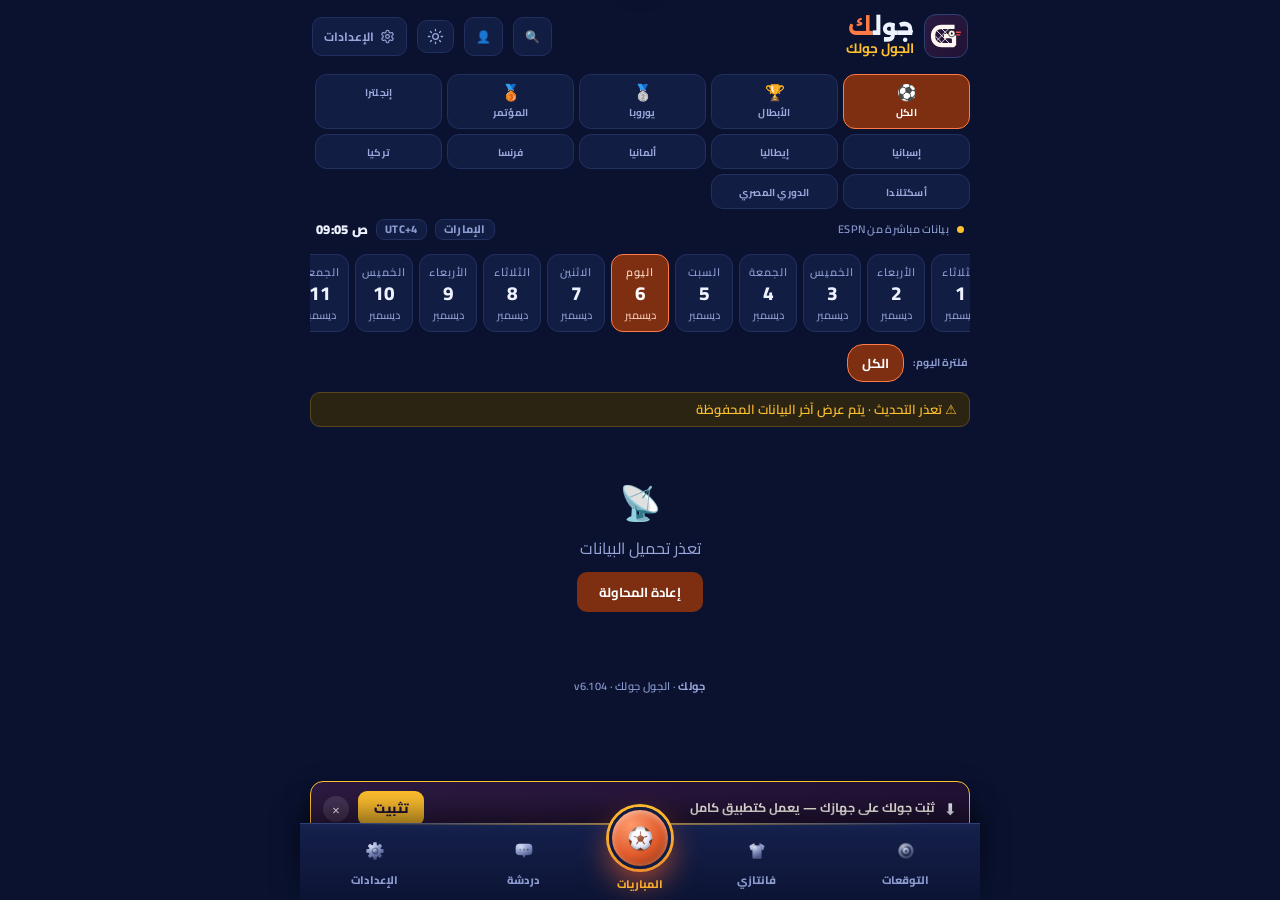
==== index.html @ cba0e914 "v6.104: the rest of the list Egyptian matches carry their goals, cards and substitutions from FilGoa" ====
<!DOCTYPE html>
<html lang="ar" dir="rtl">
<head>
<meta charset="utf-8">
<meta name="viewport" content="width=device-width,initial-scale=1,viewport-fit=cover">
<script>
/* BEFORE ANYTHING PAINTS. The document is hardcoded Arabic/RTL and the palette is dark, and
   both were only corrected at the very END of a 300KB single-file script - so an English
   reader watched the whole page flip from Arabic RTL on every single load, and anybody on the
   light theme got a dark flash first. Four lines at the top of the head, ahead of the fonts
   and ahead of the body, and neither flash can happen. */
(function(){
 try{
  var l = localStorage.getItem("gk_lang");
  if(l === "en" || l === "ar"){
   document.documentElement.lang = l;
   document.documentElement.dir = l === "ar" ? "rtl" : "ltr";
  }
  var t = localStorage.getItem("gk_theme");
  if(t === "light" || t === "dark") document.documentElement.setAttribute("data-theme", t);
 }catch(_){}
})();
</script>
<title>Goallak · الجول جولك</title>
<meta name="description" content="Live scores and predictions for top leagues and the UEFA Champions League, plus Goallak Fantasy — pick 15 clubs and play every round.">
<link rel="canonical" href="https://goallak.com/">
<meta property="og:site_name" content="Goallak">
<meta property="og:title" content="Goallak · الجول جولك">
<meta property="og:description" content="Live scores and predictions for top leagues and the UEFA Champions League, plus Goallak Fantasy — pick 15 clubs and play every round.">
<meta property="og:url" content="https://goallak.com/">
<meta property="og:type" content="website">
<meta property="og:locale" content="ar_AE">
<meta property="og:locale:alternate" content="en_US">
<meta property="og:image" content="https://goallak.com/goallak-social-cover-v22.jpg">
<meta property="og:image:secure_url" content="https://goallak.com/goallak-social-cover-v22.jpg">
<meta property="og:image:type" content="image/jpeg">
<meta property="og:image:width" content="1200">
<meta property="og:image:height" content="630">
<meta property="og:image:alt" content="GOALLAK · الجول جولك">
<meta name="twitter:card" content="summary_large_image">
<meta name="twitter:title" content="Goallak · الجول جولك">
<meta name="twitter:description" content="Live scores and predictions for top leagues and the UEFA Champions League, plus Goallak Fantasy — pick 15 clubs and play every round.">
<meta name="twitter:image" content="https://goallak.com/goallak-social-cover-v22.jpg">
<meta name="twitter:image:alt" content="GOALLAK · الجول جولك">
<meta name="theme-color" content="#0a1230">
<link rel="manifest" href="manifest.json">
<link rel="icon" href="favicon.svg" type="image/svg+xml">
<link rel="icon" href="icon-192.png" type="image/png">
<link rel="apple-touch-icon" href="icon-180.png">
<meta name="apple-mobile-web-app-capable" content="yes">
<meta name="apple-mobile-web-app-status-bar-style" content="black-translucent">
<meta name="apple-mobile-web-app-title" content="Goallak">
<link rel="preconnect" href="https://fonts.googleapis.com">
<link rel="preconnect" href="https://fonts.gstatic.com" crossorigin>
<link href="https://fonts.googleapis.com/css2?family=Cairo:wght@400;600;700;800;900&family=Alexandria:wght@600;800&display=swap" rel="stylesheet">
<style>
:root{
 /* WCup family palette (same navy/rust/gold as the World Cup app) */
 --bg:#0a1230; --card:#121d44; --card2:#0e1736; --line:#22305f; --line2:#2e4076;
 /* #8493c8 measured ~4.2:1 on the cards - under the 4.5:1 floor for small text. One step
    lighter clears it everywhere at once. */
 /* two-tier dim ink restored: dim2 is the quieter voice (6.0:1 on card - still AA) */
 --txt:#eef2ff; --dim:#9aa8dc; --dim2:#8c9bd0;
 --card3:#182450; --shadow:0 12px 30px -14px rgba(0,0,0,.8);
 /* chat reaction chips referenced fantasy tokens that never existed here */
 --fg:var(--txt); --fx-gold:var(--gold);
 /* motion language (same curves as the fantasy) + one scrim for every overlay */
 --e-out:cubic-bezier(.22,.61,.36,1); --e-pop:cubic-bezier(.34,1.56,.64,1);
 --scrim:rgba(3,5,14,.78);
 /* the AWAY side's colour, formalised - it was a hardcode on the pitch and a TEXT token on
    the stat bars, which is how a data bar ended up painted in secondary-ink */
 --away:#1577c4;
 --acc:#ff7a45; --accdark:#7e2f12; --gold:#ffc02e; --red:#ff5d5d;
 /* 9-step type scale (P8): every text size on the page is one of these */
 --fs-2xs:10px; --fs-xs:11px; --fs-sm:12px; --fs-md:13px; --fs-base:14px;
 --fs-lg:16px; --fs-xl:19px; --fs-2xl:25px; --fs-3xl:32px;
 --rz-g:#2fd873; --rz-a:#ffc02e; --rz-r:#ff5d5d;
 /* 3D icon depth ramp */
 --gk3d-d1:#b3bfec; --gk3d-d2:#8493c8; --gk3d-d3:#4a5687;
 --gk3d-d4:#2f3a63; --gk3d-d5:#1b2342; --gk3d-rim:rgba(255,255,255,.22);
}
/* inline 3D accent icons replacing emoji (emoji render differently per platform — same reason the
   country flags had to become images) */
.gkic{width:1.05em;height:1.05em;display:inline-block;vertical-align:-.16em;flex:none}
.bnav .gka{display:none}
.bnav button.on .gki{display:none}
.bnav button.on .gka{display:inline}
/* light theme (same family as the WC app light mode) */
html[data-theme="light"]{
 --gk3d-d1:#8e9bc6; --gk3d-d2:#57648a; --gk3d-d3:#2e3a58;
 --gk3d-d4:#1c2540; --gk3d-d5:#0e1424; --gk3d-rim:rgba(18,29,68,.32);
 --bg:#eef1f8; --card:#ffffff; --card2:#e6ebf6; --line:#c3cde2; --line2:#9fb0d4;
 /* Light is the DEFAULT theme because it is the readable one for older eyes, so every token here
    must clear WCAG AA (4.5:1) against the WORST ground it can land on - #ffffff card, #eef1f8 page
    AND #e6ebf6 card2. Measured, not guessed:
      --acc  #b03f18  5.20 / 5.88 / 4.92   (was #c2451b: 4.46 / 5.05 / 4.22 - failed on two of three)
      --dim2 #5c6a89  4.79 / 5.42 / 4.53   (was #6b7a9c: 3.80 / 4.30 / 3.60 - failed on all three)
      --gold #8a5d00  4.94 / 5.59 / 4.82   (was #946400: 4.55 / 5.14 / 4.31 - failed on card2) */
 --txt:#0d1533; --dim:#51607e; --dim2:#5c6a89;
 --acc:#b03f18; --accdark:#b03f18; --gold:#8a5d00; --red:#c62828;
 --rz-g:#0f9d58; --rz-a:#a67c00; --rz-r:#c62828;
}
html[data-theme="light"] .stale{background:#fff3d6;border-color:#d9b64a;color:#7a5d00}
*{box-sizing:border-box;margin:0;padding:0;-webkit-tap-highlight-color:transparent}
html{background:var(--bg)}
/* AN INSTALLED APP DOES NOT RUBBER-BAND INTO A BROWSER. Without this, dragging down at the
   top summoned Chrome's circular pull-to-refresh button - the single most "this is a web
   page" gesture there is - and edge swipes could trigger browser history navigation inside
   the app. The app refreshes itself every 25 seconds and on every resume; the browser's
   gesture added nothing but web-feel. */
html,body{overscroll-behavior:none}
body{background:var(--bg);color:var(--txt);font-family:'Cairo',system-ui,-apple-system,'Segoe UI',sans-serif;font-size:15px;line-height:1.5;min-height:100vh;-webkit-tap-highlight-color:transparent}
button{font-family:inherit;color:inherit;background:none;border:none;cursor:pointer}
img{max-width:100%}
.hide{display:none!important}
#app{max-width:680px;margin:0 auto;padding:0 10px 40px;position:relative}

/* ---------- header ---------- */
.gkhead{display:flex;align-items:center;gap:10px;padding:14px 2px 10px}
/* brand tile stays Midnight Aubergine in BOTH themes (it is the app icon) */
.gklogo{width:44px;height:44px;flex:0 0 44px;border-radius:12px;background:linear-gradient(135deg,#2c1a40,#211235);display:flex;align-items:center;justify-content:center;border:1px solid var(--line2)}
.gklogo img{width:34px;height:34px;display:block}
.gktit{display:flex;flex-direction:column;min-width:0;overflow:hidden}
.gkname{font-family:'Alexandria','Cairo',system-ui,sans-serif;font-weight:800;font-size:21px;letter-spacing:.5px;line-height:1.15;color:var(--txt);white-space:nowrap}
.gkname b{color:var(--acc)}
.gkmotto{font-size:12.5px;color:var(--gold);font-weight:700;line-height:1.3}
.gkspacer{flex:1}
.seg{display:flex;border:1px solid var(--line2);border-radius:10px;overflow:hidden}
.seg button{padding:5px 12px;font-size:12px;font-weight:700;color:var(--dim)}
.seg button.on{background:var(--accdark);color:#fff}
.themebtn{padding:7px 9px;border-radius:10px;background:var(--card);border:1px solid var(--line);color:var(--dim);display:flex;align-items:center}
.themebtn svg{width:17px;height:17px}
html[data-theme="dark"] .ico-moon{display:none}
html[data-theme="light"] .ico-sun{display:none}
.setchip{display:flex;align-items:center;gap:6px;padding:7px 11px;border-radius:10px;background:var(--card);border:1px solid var(--line);color:var(--dim);font-size:var(--fs-sm);font-weight:700}

/* ---------- settings sheet (WC-app style dropdown dialog) ---------- */
/* settings is a full PAGE in the bottom nav now (not a dropdown) */
.sheet{background:var(--card);border:1px solid var(--line2);border-radius:14px;padding:0 14px 6px;margin-bottom:10px}
.shtop{display:flex;align-items:center;justify-content:space-between;padding:10px 0 8px;border-bottom:1px solid var(--line)}
.shttl{font-size:13px;font-weight:900;letter-spacing:.4px}
.shx{width:26px;height:26px;border-radius:50%;background:var(--card2);color:var(--dim);font-size:14px;line-height:1}
.shrow{display:flex;align-items:center;justify-content:space-between;gap:10px;padding:9px 0;border-bottom:1px solid var(--line)}
.shrow:last-of-type{border-bottom:none}
.shlab{font-size:13px;font-weight:700;color:var(--dim)}
.sheet select{background:var(--card2);color:var(--txt);border:1px solid var(--line2);border-radius:9px;padding:6px 10px;font-family:inherit;font-size:12.5px;font-weight:700;max-width:58%}
.shver{text-align:center;font-size:10px;color:var(--dim2);padding:8px 0 6px;letter-spacing:.5px;font-weight:600}
.shinstall{display:flex;width:100%;gap:8px;align-items:center;padding:11px 0;border-bottom:1px solid var(--line);font-size:14px;font-weight:800;color:var(--acc);text-align:start}
.pushlgs{flex-wrap:wrap;justify-content:flex-start;gap:6px}
.pushlgs .shlab{flex-basis:100%}
.pushlgs .chip{padding:4px 11px;font-size:12px}

/* ---------- info bar (status dot + tz + clock, like the WC connbar) ---------- */
.infobar{display:flex;align-items:center;gap:8px;padding:2px 6px 8px;font-size:10.5px;color:var(--dim2);font-weight:600;letter-spacing:.3px}
.condot{width:7px;height:7px;border-radius:50%;background:var(--rz-g);flex:0 0 auto}
.condot.bad{background:var(--gold)}
.ibr{margin-inline-start:auto;display:flex;align-items:center;gap:8px}
.cz{background:var(--card);border:1px solid var(--line);border-radius:8px;padding:1px 8px;font-size:10px;font-weight:800}
.cz--off{color:var(--dim2)}
.clock{font-weight:900;color:var(--txt);font-size:12px;font-variant-numeric:tabular-nums}

/* ---------- league rail: 9 chips in two tidy rows, no scrolling ---------- */
.rail{position:sticky;top:0;z-index:40;background:linear-gradient(var(--bg) 85%,transparent);padding:6px 0 8px;display:flex;flex-wrap:wrap;gap:5px}
.railc{flex:0 1 calc(20% - 5px);min-width:calc(20% - 5px);display:flex;flex-direction:column;align-items:center;gap:2px;padding:8px 2px 6px;border-radius:12px;background:var(--card);border:1px solid var(--line);color:var(--dim)}
.railc.on{background:var(--accdark);border-color:var(--acc);color:#fff}
.railc.on[data-lg]{background:color-mix(in srgb,var(--lgc,var(--accdark)) 34%,var(--card));border-color:var(--lgc,var(--acc));box-shadow:inset 0 0 0 1px color-mix(in srgb,var(--lgc,var(--acc)) 55%,transparent),0 6px 18px -10px var(--lgc,var(--acc))}
.railc{transition:transform .18s cubic-bezier(.2,.8,.2,1),background-color .18s}.railc:active{transform:scale(.96)}
.railc .rico{font-size:16px;line-height:1.15}
.rflag{width:20px;height:14px;border-radius:2.5px;object-fit:cover;display:inline-block;vertical-align:middle;border:1px solid rgba(255,255,255,.12)}
.railc .rflag{margin:1px 0}
.lgphead .rflag{width:26px;height:18px}
.railc .rlbl{font-size:8.5px;font-weight:700;letter-spacing:.2px;white-space:nowrap;overflow:hidden;text-overflow:ellipsis;max-width:100%}

/* ---------- date strip ---------- */
.dwrap{margin:2px 0 8px}
.dstrip{display:flex;gap:6px;overflow-x:auto;padding:4px 2px;scrollbar-width:none}
.dstrip::-webkit-scrollbar{display:none}
.dc{flex:0 0 auto;width:52px;padding:6px 0 5px;border-radius:12px;background:var(--card);border:1px solid var(--line);display:flex;flex-direction:column;align-items:center;gap:0}
.dc .wd{font-size:9.5px;letter-spacing:1px;color:var(--dim2);font-weight:600}
.dc .dn{font-size:17px;font-weight:800;line-height:1.2}
.dc .mo{font-size:10px;color:var(--dim)}
.dc.sel{background:var(--accdark);border-color:var(--acc)}
.dc.sel .wd,.dc.sel .mo{color:#ffd9c7}
.dc.tdy .dn{color:var(--gold)}
.dc.sel.tdy .dn{color:#fff}

/* ---------- counter + chips ---------- */
.infobar .cnt{font-size:11px;color:var(--dim2);margin-inline-start:8px;font-weight:600;white-space:nowrap;overflow:hidden;text-overflow:ellipsis;min-width:0}
.infobar .cnt:empty{margin:0}
@media (max-width:480px){#conTxt{display:none}}
.chips{display:flex;gap:7px;overflow-x:auto;padding:0 2px 10px;scrollbar-width:none}
.chips::-webkit-scrollbar{display:none}
/* one easing language for every selectable control; press = a 90ms settle */
.chip,.railc,.dc,.ltab,.lsegb,.mdtab,.seg button,.authtabs button,.ppw,.themebtn,.setchip,.backbtn,.morebtn,.chattool,.fold{
 transition:background-color .15s var(--e-out),border-color .15s var(--e-out),color .15s var(--e-out),transform 90ms var(--e-out)}
.chip:active,.railc:active,.dc:active,.ltab:active,.lsegb:active,.mdtab:active,
.seg button:active,.authtabs button:active,.ppw:active,.backbtn:active,.morebtn:active,
.retrybtn:active,.pmgo:active,.themebtn:active,.setchip:active,.chattool:active,.fold:active{transform:scale(.96)}
.lgopen:active,.lnrow:active,.srow:active,.trow:active,.tmfxrow:active{background:var(--card2)}
.chiplab{font-size:10.5px;color:var(--dim2);align-self:center;margin-inline-end:2px;white-space:nowrap;font-weight:700}
.chip{flex:0 0 auto;padding:5px 12px;border-radius:16px;border:1px solid var(--line);background:var(--card);font-size:12px;font-weight:700;color:var(--dim);white-space:nowrap}
/* one easing language for every selectable control; press = a 90ms settle */
.chip,.railc,.dc,.ltab,.lsegb,.mdtab,.seg button,.authtabs button,.ppw,.themebtn,.setchip,.backbtn,.morebtn,.chattool,.fold{
 transition:background-color .15s var(--e-out),border-color .15s var(--e-out),color .15s var(--e-out),transform 90ms var(--e-out)}
.chip:active,.railc:active,.dc:active,.ltab:active,.lsegb:active,.mdtab:active,
.seg button:active,.authtabs button:active,.ppw:active,.backbtn:active,.morebtn:active,
.retrybtn:active,.pmgo:active,.themebtn:active,.setchip:active,.chattool:active,.fold:active{transform:scale(.96)}
.lgopen:active,.lnrow:active,.srow:active,.trow:active,.tmfxrow:active{background:var(--card2)}
.chip.on{background:var(--accdark);border-color:var(--acc);color:#fff}
.chip.lv{color:var(--red)}
.chip.lv.on{background:#5b1717;border-color:var(--red);color:#fff}
.chip .cn{opacity:.75;font-size:var(--fs-xs)}

/* ---------- stale / error ---------- */
.stale{display:flex;align-items:center;gap:8px;background:#2b2413;border:1px solid #57491f;color:var(--gold);border-radius:10px;padding:7px 12px;font-size:12px;font-weight:600;margin:0 0 10px}
.errbox{text-align:center;padding:40px 10px;color:var(--dim)}
.errbox .big{font-size:34px;margin-bottom:8px}
.retrybtn{margin-top:12px;padding:8px 22px;border-radius:10px;background:var(--accdark);color:#fff;font-weight:700;font-size:13px}

/* ---------- league sections (home) ---------- */
.lgsec{background:var(--card);border:1px solid var(--line);border-radius:14px;margin-bottom:10px;overflow:hidden;box-shadow:0 10px 26px -18px rgba(0,0,0,.75),inset 0 1px 0 rgba(255,255,255,.045)}
/* each league block carries its competition's colour on the leading edge - the wall of
   identical rows becomes scannable chapters */
.lgsec[data-lg]{border-inline-start:3px solid var(--lgc, var(--line))}
.mysec{border-inline-start:3px solid var(--gold)}
.mysec .lgico{filter:none}
/* ONE league colour code for the whole product - the fantasy's differentiated palette,
   which never let three leagues share a red. UCL wears starball silver (gold is the VALUE
   token and a ribbon must not impersonate it); UEL takes bronze, its own hue slot. */
.lgsec[data-lg="epl"]{--lgc:#A855F7}.railc[data-lg="epl"]{--lgc:#A855F7}
.lgsec[data-lg="liga"]{--lgc:#FF6B00}.railc[data-lg="liga"]{--lgc:#FF6B00}
.lgsec[data-lg="seriea"]{--lgc:#2E9BFF}.railc[data-lg="seriea"]{--lgc:#2E9BFF}
.lgsec[data-lg="bun"]{--lgc:#FF3B3B}.railc[data-lg="bun"]{--lgc:#FF3B3B}
.lgsec[data-lg="fl1"]{--lgc:#17D4A7}.railc[data-lg="fl1"]{--lgc:#17D4A7}
.lgsec[data-lg="tsl"]{--lgc:#C7F000}.railc[data-lg="tsl"]{--lgc:#C7F000}
.lgsec[data-lg="spl"]{--lgc:#FF5CA8}.railc[data-lg="spl"]{--lgc:#FF5CA8}
.lgsec[data-lg="ucl"]{--lgc:#E8EDFF}.railc[data-lg="ucl"]{--lgc:#E8EDFF}
.lgsec[data-lg="uel"]{--lgc:#C9885A}.railc[data-lg="uel"]{--lgc:#C9885A}
.lgsec[data-lg="uecl"]{--lgc:#2ECC71}.railc[data-lg="uecl"]{--lgc:#2ECC71}
.lgsec[data-lg="egy"]{--lgc:#E4002B}.railc[data-lg="egy"]{--lgc:#E4002B}
html[data-theme="light"] .lgsec[data-lg="epl"]{--lgc:#7C3AED}html[data-theme="light"] .railc[data-lg="epl"]{--lgc:#7C3AED}.railc[data-lg="epl"]{--lgc:#7C3AED}
html[data-theme="light"] .lgsec[data-lg="liga"]{--lgc:#D45500}html[data-theme="light"] .railc[data-lg="liga"]{--lgc:#D45500}.railc[data-lg="liga"]{--lgc:#D45500}
html[data-theme="light"] .lgsec[data-lg="seriea"]{--lgc:#1D6FBF}html[data-theme="light"] .railc[data-lg="seriea"]{--lgc:#1D6FBF}.railc[data-lg="seriea"]{--lgc:#1D6FBF}
html[data-theme="light"] .lgsec[data-lg="bun"]{--lgc:#C62828}html[data-theme="light"] .railc[data-lg="bun"]{--lgc:#C62828}.railc[data-lg="bun"]{--lgc:#C62828}
html[data-theme="light"] .lgsec[data-lg="fl1"]{--lgc:#0E8A6D}html[data-theme="light"] .railc[data-lg="fl1"]{--lgc:#0E8A6D}.railc[data-lg="fl1"]{--lgc:#0E8A6D}
html[data-theme="light"] .lgsec[data-lg="tsl"]{--lgc:#7A8F00}html[data-theme="light"] .railc[data-lg="tsl"]{--lgc:#7A8F00}.railc[data-lg="tsl"]{--lgc:#7A8F00}
html[data-theme="light"] .lgsec[data-lg="spl"]{--lgc:#D6337A}html[data-theme="light"] .railc[data-lg="spl"]{--lgc:#D6337A}.railc[data-lg="spl"]{--lgc:#D6337A}
html[data-theme="light"] .lgsec[data-lg="ucl"]{--lgc:#3B4FA8}html[data-theme="light"] .railc[data-lg="ucl"]{--lgc:#3B4FA8}.railc[data-lg="ucl"]{--lgc:#3B4FA8}
html[data-theme="light"] .lgsec[data-lg="uel"]{--lgc:#9A6430}html[data-theme="light"] .railc[data-lg="uel"]{--lgc:#9A6430}.railc[data-lg="uel"]{--lgc:#9A6430}
html[data-theme="light"] .lgsec[data-lg="uecl"]{--lgc:#1E8E4E}html[data-theme="light"] .railc[data-lg="uecl"]{--lgc:#1E8E4E}.railc[data-lg="uecl"]{--lgc:#1E8E4E}
html[data-theme="light"] .lgsec[data-lg="egy"]{--lgc:#B8001F}html[data-theme="light"] .railc[data-lg="egy"]{--lgc:#B8001F}.railc[data-lg="egy"]{--lgc:#B8001F}
.lghead{display:flex;align-items:center;border-bottom:1px solid var(--line)}
.lgopen{flex:1;display:flex;align-items:center;gap:9px;padding:10px 13px;min-width:0;text-align:start}
.lgopen.allonly{cursor:default}
.lgico{font-size:16px;flex:0 0 auto}
.lgnm{font-weight:800;font-size:14px;white-space:nowrap;overflow:hidden;text-overflow:ellipsis}
.lgn{font-size:11px;color:var(--dim);background:var(--card2);border-radius:10px;padding:1px 8px;font-weight:600;flex:0 0 auto}
.lgarrow{color:var(--dim2);font-size:17px;font-weight:800;margin-inline-start:auto;flex:0 0 auto}
[dir=rtl] .lgarrow{transform:scaleX(-1)}
.fold{padding:10px 14px;color:var(--dim2);font-size:16px;font-weight:800;border-inline-start:1px solid var(--line)}
/* the +/- stays in the DOM (assertions, screen readers); the pixels are a turning chevron */
.fold{font-size:0;position:relative;min-inline-size:44px}
.fold::after{content:"";position:absolute;inset-inline-start:50%;inset-block-start:50%;
 inline-size:9px;block-size:9px;margin:-6px 0 0 -4.5px;
 border-inline-end:2.5px solid var(--dim2);border-block-end:2.5px solid var(--dim2);
 transform:rotate(45deg);transition:transform .2s var(--e-out)}
.fold.open::after{transform:rotate(225deg);margin-block-start:-2px}

/* ---------- match rows ---------- */
.mrow{display:grid;grid-template-columns:1fr 112px 1fr;align-items:center;width:100%;padding:9px 10px;border-bottom:1px solid var(--line);gap:4px;text-align:center}
.mrow:last-child{border-bottom:none}
.mrow:active{background:var(--card2)}
.tm{display:flex;align-items:center;gap:7px;min-width:0}
.tmh{justify-content:flex-end;text-align:end}
.tma{justify-content:flex-start;text-align:start}
.tm i{font-style:normal;font-size:12.5px;font-weight:700;white-space:nowrap;overflow:hidden;text-overflow:ellipsis}
.crest{width:22px;height:22px;object-fit:contain;flex:0 0 auto}
.crestfb{width:22px;height:22px;border-radius:50%;background:var(--card2);border:1px solid var(--line2);color:var(--dim);font-size:8.5px;font-weight:800;display:flex;align-items:center;justify-content:center;flex:0 0 auto;letter-spacing:.3px}
.mid{display:flex;flex-direction:column;align-items:center;gap:1px}
.mtime{font-size:15px;font-weight:800;color:var(--txt);font-variant-numeric:tabular-nums}
/* the score is what a scores app is FOR: readable from a metre, digits in fixed columns so
   1-1 and 4-1 sit identically and a live change never makes the row breathe */
.msc{font-size:24px;font-weight:900;letter-spacing:.3px;line-height:1.05;font-variant-numeric:tabular-nums;font-family:'Alexandria','Cairo',system-ui,sans-serif}
@keyframes rowIn{from{opacity:0;transform:translateY(7px)}to{opacity:1;transform:none}}
body.dayflip .mrow{animation:rowIn .34s cubic-bezier(.2,.8,.2,1) both}
body.dayflip .mrow:nth-child(2){animation-delay:.03s}body.dayflip .mrow:nth-child(3){animation-delay:.06s}body.dayflip .mrow:nth-child(4){animation-delay:.09s}body.dayflip .mrow:nth-child(5){animation-delay:.12s}body.dayflip .mrow:nth-child(n+6){animation-delay:.15s}
.tilt{transform:perspective(900px) rotateX(var(--ty,0deg)) rotateY(var(--tx,0deg));transition:transform .12s linear;transform-style:preserve-3d}
.clhead .clmono{box-shadow:0 8px 20px -10px rgba(0,0,0,.7),inset 0 1px 0 rgba(255,255,255,.35)}
.msc.live{color:var(--red)}
.msub{font-size:9.5px;color:var(--dim2);font-weight:600;letter-spacing:.4px}
.tvch{display:block;max-width:110px;margin:2px auto 0;color:var(--gold);font-size:var(--fs-2xs);font-weight:800;letter-spacing:0;white-space:nowrap;overflow:hidden;text-overflow:ellipsis}
.tvch.unconfirmed{color:var(--dim2);font-weight:600}
@keyframes pulse{0%,100%{opacity:1}50%{opacity:.45}}
/* a live row is the most important thing on the screen and must read as ALIVE: a slim edge
   in match-green breathing at heart rate, the running minute in gold. Red stays reserved
   for cards and losses. */
.mrow.live{position:relative}
.mrow.live::before{content:"";position:absolute;inset-block:6px;inset-inline-start:0;width:3px;
 border-radius:0 3px 3px 0;background:var(--rz-g);animation:lvedge 1.6s ease-in-out infinite}
[dir="rtl"] .mrow.live::before{border-radius:3px 0 0 3px}
@keyframes lvedge{0%,100%{opacity:1}50%{opacity:.3}}
.msub .lvm{color:var(--gold)}
.msub .lvm .lvdot{background:var(--rz-g)}
/* THE GOAL MOMENT: when a live score changes between repaints the row flashes gold once */
.mrow.scored{animation:goalflash 1.6s ease-out 1}
@keyframes goalflash{0%{background:rgba(255,192,46,.22)}100%{background:transparent}}
.lvdot{display:inline-block;width:6px;height:6px;border-radius:50%;background:var(--red);animation:pulse 1.4s infinite;vertical-align:middle;margin-inline-end:3px}

/* ---------- league page ---------- */
.lgphead{display:flex;align-items:center;gap:10px;padding:4px 2px 10px}
.lgphead .backbtn{padding:6px 12px;border-radius:10px;background:var(--card);border:1px solid var(--line);font-size:15px;font-weight:800;color:var(--dim)}
.backbtn span{display:inline-block}
[dir=ltr] .backbtn span{transform:scaleX(-1)}
.lgptit{font-size:17px;font-weight:900}
.lgpico{font-size:19px}
.ltabs{display:flex;gap:7px;padding:0 2px 12px}
.ltab{flex:1;padding:8px 0;border-radius:11px;background:var(--card);border:1px solid var(--line);font-size:13px;font-weight:800;color:var(--dim)}
.ltab.on{background:var(--accdark);border-color:var(--acc);color:#fff}
.lseg{display:flex;gap:7px;padding:0 2px 12px}
.lsegb{padding:6px 16px;border-radius:16px;background:var(--card);border:1px solid var(--line);font-size:12px;font-weight:700;color:var(--dim)}
.lsegb.on{background:var(--card2);border-color:var(--acc);color:#fff}
.dhead{font-size:12px;font-weight:800;color:var(--dim);padding:12px 6px 6px;letter-spacing:.3px}

/* ---------- standings table ---------- */
.tblwrap{background:var(--card);border:1px solid var(--line);border-radius:14px;overflow:hidden}
.trow{display:grid;grid-template-columns:30px 1fr 30px 26px 26px 26px 40px 40px;align-items:center;padding:7px 8px;border-bottom:1px solid var(--line);font-size:12.5px}
.tgf,.tga{display:none}
@media(min-width:430px){
 .trow{grid-template-columns:30px 1fr 30px 26px 26px 26px 30px 30px 40px 40px}
 .tgf,.tga{display:block;text-align:center;color:var(--dim)}
}
.trow:last-child{border-bottom:none}
.trow.thead{color:var(--dim2);font-size:10.5px;font-weight:700;letter-spacing:.4px;background:var(--card2)}
.tpos{text-align:center;font-weight:800;position:relative}
.tpos::before{content:"";position:absolute;inset-block:4px;inset-inline-start:-8px;width:3px;border-radius:2px}
.zg .tpos::before{background:var(--rz-g)}
.za .tpos::before{background:var(--rz-a)}
.zr .tpos::before{background:var(--rz-r)}
.ttm{display:flex;align-items:center;gap:7px;min-width:0;font-weight:700}
.ttm i{font-style:normal;white-space:nowrap;overflow:hidden;text-overflow:ellipsis;font-size:12.5px}
.tnum{text-align:center;color:var(--dim)}
.tpts{text-align:center;font-weight:900;color:#fff}
.tgd{text-align:center;color:var(--dim)}
.legend{display:flex;flex-wrap:wrap;gap:12px;padding:10px 6px;font-size:11px;color:var(--dim);font-weight:600}
.legend .zdot{display:inline-block;width:8px;height:8px;border-radius:2px;margin-inline-end:5px;vertical-align:middle}
.seasonnote{font-size:11.5px;color:var(--gold);padding:8px 6px 0;font-weight:600}

/* ---------- stats ---------- */
.htiles{display:grid;grid-template-columns:1fr 1fr;gap:10px;margin-bottom:12px}
.htile{background:var(--card);border:1px solid var(--line);border-radius:14px;padding:10px 12px 26px;position:relative;overflow:hidden}
.htile::before{content:"";position:absolute;inset-inline:0;top:0;height:3px;background:var(--hacc,var(--gold))}
.htile .hcap{font-size:10px;color:var(--dim2);font-weight:800;letter-spacing:.5px}
.htile .hname{font-size:13.5px;font-weight:900;white-space:nowrap;overflow:hidden;text-overflow:ellipsis}
.htile .hteam{font-size:10.5px;color:var(--dim);white-space:nowrap;overflow:hidden;text-overflow:ellipsis}
.htile .hnum{position:absolute;inset-inline-end:12px;bottom:4px;font-size:26px;font-weight:900;color:var(--hacc,var(--gold))}
.statcard{background:var(--card);border:1px solid var(--line);border-radius:14px;margin-bottom:12px;overflow:hidden}
.stath{display:flex;align-items:center;gap:8px;padding:10px 14px;border-bottom:1px solid var(--line);font-weight:900;font-size:14px}
.stath .ic{font-size:16px}
.srow{display:flex;align-items:center;gap:10px;padding:8px 14px;border-bottom:1px solid var(--line)}
.srow:last-child{border-bottom:none}
.srank{width:22px;text-align:center;font-weight:800;color:var(--dim);font-size:12px;flex:0 0 auto}
.srank.top{color:var(--gold)}
.sname{flex:1;min-width:0}
.sname b{display:block;font-size:13px;white-space:nowrap;overflow:hidden;text-overflow:ellipsis}
.sname > span{display:block;font-size:10.5px;color:var(--dim2);white-space:nowrap;overflow:hidden;text-overflow:ellipsis}
.sname > span span{display:inline}
.sval{font-size:18px;font-weight:900;color:var(--gold);flex:0 0 auto}
.morebtn{width:100%;padding:9px 0;font-size:12px;font-weight:700;color:var(--dim);background:var(--card2)}

/* ---------- modal ---------- */
#modal,#tmfx,#promo,#searchSheet{position:fixed;inset:0;background:var(--scrim);z-index:100;display:flex;align-items:flex-end;justify-content:center}
#modal,#club,#promo,#searchSheet{position:fixed;inset:0;background:var(--scrim);z-index:100;display:flex;align-items:flex-end;justify-content:center}
@media(min-width:520px){#modal,#tmfx,#promo,#searchSheet{align-items:center}}
@media(min-width:520px){#modal,#club,#promo,#searchSheet{align-items:center}}
.pmin{text-align:center;padding:8px 6px 4px}
.pmoji{font-size:40px;line-height:1;margin-bottom:8px}
.pmin h2{font-size:18px;font-weight:900;margin:0 0 8px}
.pmin p{font-size:13.5px;line-height:1.9;color:var(--dim);margin:0 0 14px}
.pmgo{display:block;width:100%;padding:12px;border-radius:12px;background:var(--accdark);border:1px solid var(--acc);color:#fff;font-size:14px;font-weight:900}
.pmlater{display:block;width:100%;margin-top:8px;padding:9px;border-radius:10px;background:none;border:none;color:var(--dim);font-size:12.5px;font-weight:700}
.tmadd{display:flex;gap:6px;align-items:center;min-width:0}
.tmadd select{min-width:0;max-width:180px}
.tmchips{display:flex;flex-wrap:wrap;gap:6px}
.tmchips:empty{display:none}
.tmchip{display:inline-flex;align-items:center;gap:2px;padding-block:0}
.tmchip .tmo{padding:6px 2px 6px 6px;font:inherit;color:inherit}
.tmchip .x{padding:6px 8px;min-width:28px;opacity:.75;font-weight:900;font:inherit;color:inherit}
.tmstrip{display:flex;gap:6px;overflow-x:auto;padding:2px 2px 6px;scrollbar-width:none}
.tmstrip:empty{display:none}
.clubhero.kitted{background:linear-gradient(125deg, color-mix(in srgb, var(--kc1) 26%, var(--card)), var(--card) 68%) !important}
.tmstrip .chip{flex:0 0 auto}
.tmnote{font-size:11px;color:var(--dim);line-height:1.7;width:100%}
#tmfxBox .dhead{font-size:14.5px;font-weight:900;color:var(--txt)}
#clubBox .dhead{font-size:14.5px;font-weight:900;color:var(--txt)}
.tmfxrow{display:flex;align-items:center;gap:10px;padding:10px 4px;border-block-end:1px solid var(--line)}
.tmfxrow:last-child{border-block-end:none}
.tmfxrow .crest,.tmfxrow .crestfb{width:32px;height:32px;flex:0 0 32px}
.tmfxrow .tfo{flex:1;min-width:0;font-weight:900;font-size:16px;overflow:hidden;text-overflow:ellipsis;white-space:nowrap}
.tmfxrow .tft{display:flex;flex-direction:column;align-items:flex-end;gap:2px}
.tmfxseg{padding:8px 2px 4px}
.tmfxform{display:flex;gap:5px;justify-content:center;padding:6px 0 2px}
.fdot.sm{width:18px;height:18px;font-size:9px;flex:0 0 18px;margin-inline-start:6px}
.tmfxrow.tmres{cursor:pointer}
.schhead{display:flex;gap:8px;align-items:center}
.schinp{flex:1;min-width:0;background:var(--card2);border:1px solid var(--line2);border-radius:12px;color:var(--txt);font:inherit;font-size:15px;font-weight:700;padding:10px 14px}
.schinp:focus{outline:2px solid var(--acc);outline-offset:1px}
.schrow{display:flex;align-items:center;gap:10px;width:100%;padding:11px 6px;border-block-end:1px solid var(--line);color:var(--txt);text-align:start;font:inherit}
.schrow:last-child{border-block-end:none}
.schrow:active{background:var(--card2)}
.schico{flex:0 0 auto}
.schnm{flex:1;min-width:0;font-size:14px;font-weight:800;overflow:hidden;text-overflow:ellipsis;white-space:nowrap}
.schsub{flex:0 0 auto;font-size:11px;color:var(--dim2);font-weight:700}
/* pull-to-refresh: the app's own, since v6.70 evicted the browser's */
#gkPtr{position:fixed;top:-56px;left:50%;transform:translate(-50%,0);z-index:95;width:44px;height:44px;
 border-radius:50%;background:var(--card);border:1px solid var(--line2);display:grid;place-items:center;
 color:var(--gold);box-shadow:0 6px 18px rgba(0,0,0,.35);pointer-events:none}
#gkPtr svg{width:22px;height:22px;display:block}
#gkPtr.ready{color:var(--acc);border-color:var(--acc)}
#gkPtr.spin svg{animation:gkPtrSpin .7s linear infinite}
@keyframes gkPtrSpin{to{transform:rotate(360deg)}}
#gkPtr.settle{transition:transform .28s var(--e-out)}
#clubHero.herodup{display:none}
.tmfxrow .tft .msub{font-size:10.5px;color:var(--dim)}
/* ---------- match detail tabs (summary / line-ups / stats) ---------- */
/* z-index 30 + opaque background: the pitch chips (z2) and rating badges (z4) used to paint
   straight over this bar while scrolling the sheet (owner screenshot) */
/* -19px, NOT -1px, and the sheet's OWN colour. Two faults met here and the owner filmed
   both. The offset of a sticky child is measured from the scroll container's PADDING edge,
   and .mbox carries padding-top:18px - so top:-1px pinned the bar eighteen pixels BELOW the
   sheet's top edge and left a transparent strip above it that the stats slid up through:
   "Possession %" floated over the tab bar with its numbers cut off. -19px is that padding
   plus the original 1px of seam, which lands the bar flush. And the background was var(--card)
   while .mbox is var(--card3), so the pinned bar read as a foreign darker band across the
   sheet; it now paints the same token the sheet does, in either theme. Both measured: the gap
   went 18px -> 0px, and the other five sheets that share .mbox are untouched. */
.mdtabs{display:flex;gap:6px;padding:10px 0 6px;position:sticky;top:-19px;background:var(--card3);z-index:30;box-shadow:0 6px 10px -6px rgba(0,0,0,.55)}
.mdtab{flex:1;padding:8px 0;border-radius:10px;background:var(--card2);border:1px solid var(--line);font-size:var(--fs-md);font-weight:800;color:var(--dim)}
.mdtab.on{background:var(--accdark);border-color:var(--acc);color:#fff}
.afnote{font-size:11px;font-weight:600;color:var(--dim);text-align:center;padding:0 0 6px}
[data-club]{cursor:pointer}
.recap{background:linear-gradient(160deg,color-mix(in srgb,var(--acc) 12%,var(--card)),var(--card));border:1px solid var(--line);border-radius:14px;padding:10px 14px;margin:8px 0;box-shadow:0 10px 26px -18px rgba(0,0,0,.75)}
.recap .rchead{font-weight:800;font-size:13px;margin-bottom:4px}.recap p{margin:0;font-size:14px;line-height:1.75}.recap small{display:block;color:var(--dim);font-size:10.5px;margin-top:6px}.recap .rcwait{color:var(--dim);font-style:italic}
.commhead{font-size:12px;color:var(--dim);font-weight:700;padding:6px 2px}.commhead .livep{color:#4ADE80}.commstaff{display:flex;flex-direction:column;gap:2px;font-size:12px;color:var(--dim);padding:0 2px 8px}
.commlist{display:flex;flex-direction:column;gap:6px}.comm{display:flex;gap:10px;align-items:flex-start;background:var(--card);border:1px solid var(--line);border-radius:12px;padding:8px 10px}.comm.goal{border-color:#F5C451;background:color-mix(in srgb,#F5C451 10%,var(--card))}
.comm .cmin{flex:0 0 auto;min-width:34px;text-align:center;font-weight:900;color:var(--acc);font-variant-numeric:tabular-nums}.comm .ctxt{font-size:13.5px;line-height:1.7}.cclip{display:inline-block;margin-inline-start:6px;color:var(--acc);border:1px solid var(--acc);border-radius:8px;padding:1px 8px;font-size:12px;font-weight:800;text-decoration:none}
.goalinks{display:flex;align-items:center;gap:8px;flex-wrap:wrap;background:var(--card);border:1px solid var(--line);border-radius:12px;padding:8px 12px;margin:8px 0;font-size:12px;font-weight:700}.goalinks a{color:var(--acc);text-decoration:none;border:1px solid var(--acc);border-radius:8px;padding:3px 9px}.goalinks .disc{margin-inline-start:auto;color:var(--txt);border:1px solid var(--line);background:var(--card2);border-radius:8px;padding:3px 9px;font-weight:800;font-size:12px}
.lgsec[data-lg="egy"] .mrow .tm i{white-space:normal;line-height:1.15;display:-webkit-box;-webkit-line-clamp:2;-webkit-box-orient:vertical;overflow:hidden;font-size:13px}
#club .clhead{position:relative;padding:18px 14px 14px;background:linear-gradient(135deg,var(--c1,#1A2447),var(--c2,#0B1229));color:var(--ink,#fff);border-radius:18px 18px 0 0}
#club .clx{position:absolute;top:10px;inset-inline-end:10px;background:rgba(0,0,0,.28);color:#fff;border-radius:50%;width:32px;height:32px;font-size:15px}
.clid{display:flex;align-items:center;gap:12px}
.clmono{flex:0 0 auto;width:58px;height:58px;border-radius:50%;background:rgba(255,255,255,.14);border:2px solid rgba(255,255,255,.55);display:flex;align-items:center;justify-content:center;font:800 17px 'Alexandria','Cairo',sans-serif;letter-spacing:.5px}
.clname{font:800 22px/1.15 'Alexandria','Cairo',sans-serif}.clsub{opacity:.88;font-size:12px;margin-top:3px}
.clform{display:flex;gap:6px;margin-top:12px;align-items:center}.clform i{width:24px;height:24px;border-radius:50%;display:inline-flex;align-items:center;justify-content:center;font:800 11px 'Cairo',sans-serif;font-style:normal;background:rgba(255,255,255,.2)}
.clform i.w{background:#22C55E;color:#04170A}.clform i.l{background:#EF4444;color:#fff}.clform i.d{background:#F5C451;color:#3A2A00}.clform small{opacity:.8;font-size:11px;margin-inline-start:4px}
.clbody{padding:8px 12px 18px}.clcard{background:var(--card);border:1px solid var(--line);border-radius:14px;padding:10px 12px;margin-bottom:10px}
.clcard h4{margin:0 0 6px;font-size:13px;color:var(--dim);font-weight:700}
.clrow{display:flex;justify-content:space-between;align-items:center;gap:8px;padding:7px 0;border-bottom:1px solid var(--line);font-size:13px}.clrow:last-child{border-bottom:0}
.clrow .opp{flex:1;font-weight:700}.clcomp{color:var(--dim);font-weight:600;font-size:10px}.cldt{min-width:0;white-space:nowrap}.clha{display:inline-block;font-size:10px;font-weight:800;color:var(--dim);border:1px solid var(--line);border-radius:6px;padding:0 5px;margin-inline-end:6px;vertical-align:middle}.clsc{font-weight:900;min-width:48px;text-align:center;font-variant-numeric:tabular-nums}.clsc.w{color:#22C55E}.clsc.l{color:#F87171}.clsc.d{color:#F5C451}.cldate{color:var(--dim);font-size:11px;min-width:58px;text-align:end}
.clgrid{display:grid;grid-template-columns:repeat(3,1fr);gap:8px}.clstat{background:var(--card2);border-radius:12px;padding:10px 6px;text-align:center}.clstat b{display:block;font:800 22px/1.1 'Alexandria','Cairo',sans-serif;color:#F5C451}.clstat span{font-size:11px;color:var(--dim)}
.clpos{font-size:11px;color:var(--dim);margin:10px 0 2px;font-weight:800;letter-spacing:.3px}.clnum{display:inline-block;min-width:28px;text-align:center;font-weight:800;color:var(--dim);font-variant-numeric:tabular-nums}.clage{color:var(--dim);font-size:11px}
.cltro{display:flex;align-items:center;gap:10px;padding:8px 0;border-bottom:1px solid var(--line)}.cltro:last-child{border-bottom:0}.cltro .n{font:800 22px/1 'Alexandria','Cairo',sans-serif;color:#F5C451;min-width:36px;text-align:center}.cltro .tt{flex:1;font-weight:700}.cltro small{color:var(--dim)}
.cltro{display:block;padding:0}.cltro .ctop{display:flex;align-items:center;gap:10px;padding:9px 0;width:100%;text-align:start;font:inherit;color:inherit;background:none;border:0}.cltro.hasyrs{cursor:pointer}.cltro .chev{display:inline-block;transition:transform .2s;font-weight:800;color:var(--acc,#F5A65B)}.cltro.open .chev{transform:rotate(180deg)}
.clyrs{display:none;flex-wrap:wrap;gap:6px;padding:0 0 10px}.cltro.open .clyrs{display:flex}.clyrs span{background:var(--card2);border:1px solid var(--line);border-radius:8px;padding:2px 7px;font-size:12px;font-weight:700;font-variant-numeric:tabular-nums}
.clhint{font-size:11px;color:var(--dim);text-align:center;padding-top:8px}
.clstaff{display:flex;gap:8px}.clstaff .clcard{flex:1;margin:0}.clstaff b{display:block;font-size:14px}
.mystreak{background:var(--card);border:1px solid var(--line);border-radius:12px;padding:10px 12px;margin:0 0 10px}
.mystreak .msl1{font-weight:800}.mystreak .msl2{font-size:12px;color:var(--dim);margin-top:4px}
#liveBar{display:flex;gap:6px;overflow-x:auto;padding:6px 8px 2px;scrollbar-width:none}#liveBar:empty{display:none}
.rpicks{display:flex;flex-wrap:wrap;gap:5px;align-items:center;padding:6px 10px 8px;border-top:1px dashed var(--line)}.rplab{font-size:10.5px;color:var(--dim);font-weight:800;margin-inline-end:2px}
.rpick{display:inline-flex;align-items:center;gap:4px;background:var(--card2);border:1px solid var(--line);border-radius:8px;padding:2px 7px;font-size:11.5px}.rpick b{font-weight:800}.rpick i{font-style:normal;color:var(--dim)}.rpick.hit{border-color:#F5C451;background:color-mix(in srgb,#F5C451 14%,var(--card2))}.rpick.part{border-color:#4ADE80}.rpick.me{outline:1px solid var(--acc)}
body.goalburst::after{content:"";position:fixed;inset:0;pointer-events:none;z-index:200;background:radial-gradient(circle at 50% 35%,rgba(245,196,81,.42),rgba(245,196,81,0) 62%);animation:burst .95s ease-out both}
@keyframes burst{from{opacity:1}to{opacity:0}}
#chatLive{display:flex;gap:6px;overflow-x:auto;padding:6px 8px 4px;scrollbar-width:none}#chatLive:empty{display:none}
.clive{flex:0 0 auto;display:flex;align-items:center;gap:6px;background:var(--card);border:1px solid var(--line);border-radius:10px;padding:6px 10px;font-size:12px;font-weight:700;color:var(--txt)}
.clive .sc{color:var(--live,#4ADE80);font-weight:900}.clive .ck{color:var(--dim);font-weight:600}
.mdload{text-align:center;padding:26px 0;color:var(--dim2);font-size:13px}
.motm{display:flex;align-items:center;gap:10px;width:100%;background:linear-gradient(150deg,#3a2a07,#241a06);border:1px solid var(--gold);border-radius:12px;padding:9px 13px;margin:10px 0 4px;text-align:start}
.motm.loading{opacity:.85}
.motm .mic{font-size:20px;flex:0 0 auto}
.motm .mjer{width:42px;height:42px;object-fit:contain;flex:0 0 auto;filter:drop-shadow(0 2px 4px rgba(0,0,0,.45))}
/* player card */
#playerCard{position:fixed;inset:0;background:var(--scrim);z-index:110;display:flex;align-items:flex-end;justify-content:center}
@media(min-width:520px){#playerCard{align-items:center}}
.pcbox{max-height:70vh}
.pchead{display:flex;align-items:center;gap:12px;padding:6px 0 12px}
.pcjer{width:64px;height:64px;object-fit:contain;flex:0 0 auto;filter:drop-shadow(0 3px 6px rgba(0,0,0,.5))}
.pcid{flex:1;min-width:0}
.pcid b{display:block;font-size:16px;font-weight:900}
.pcid span{display:block;font-size:12px;color:var(--dim)}
.pcrate{flex:0 0 auto;font-size:17px;font-weight:900;color:#0d1533;border-radius:8px;padding:3px 10px}
.pcrate.rhi{background:#37d27f}.pcrate.rmd{background:#9fd957}.pcrate.rok{background:#e8c552}.pcrate.rlo{background:#dd8a55}
.pcstats{border-top:1px solid var(--line)}
.pcrow{display:flex;justify-content:space-between;align-items:center;padding:8px 2px;border-bottom:1px solid var(--line);font-size:13.5px}
.pcrow:last-child{border-bottom:none}
.pcrow span{color:var(--dim);font-weight:700}
.pcrow b{font-weight:900}
/* these two classes are declared in the pitch/line-up section above; extend them there, not here,
   so we never repeat the .msg collision that bit the WC app twice */
.motm .mnm{flex:1;min-width:0}
.motm .mnm b{display:block;font-size:14.5px;font-weight:900;color:#ffe9b8;white-space:nowrap;overflow:hidden;text-overflow:ellipsis}
.motm .msb{display:block;font-size:11px;color:#c9a44a;margin-top:2px;white-space:nowrap;overflow:hidden;text-overflow:ellipsis}
.motm .mrt{flex:0 0 auto;font-size:15px;font-weight:900;color:#241a06;background:linear-gradient(160deg,#ffd86b,#e6b03a);padding:1px 8px;border-radius:7px}
.motm .mtag{flex:0 0 auto;font-size:8.5px;letter-spacing:1px;color:#c9a44a;line-height:1.2;font-weight:800;text-align:end}
.motmtop{display:flex;flex-wrap:wrap;align-items:center;gap:6px;padding:2px 2px 8px;font-size:11px;color:var(--dim2);font-weight:700}
.motmtop .mtclose{color:var(--gold)}
.motmtop .mtchip{background:var(--card2);border:1px solid var(--line);border-radius:9px;padding:2px 8px;color:var(--dim)}
.motmtop .mtchip b{color:var(--gold)}
.rchip{flex:0 0 auto;font-size:10.5px;font-weight:900;border-radius:6px;padding:1px 5px;color:#0d1533}
.rchip.rhi{background:#43d18a}.rchip.rmd{background:#9ad06a}.rchip.rok{background:#e0c05a}.rchip.rlo{background:#d98a7a}
html[data-theme="light"] .motm{background:linear-gradient(150deg,#fff3d6,#ffe9b8);border-color:#c79a1e}
html[data-theme="light"] .motm .mnm b{color:#4a3708}
html[data-theme="light"] .motm .msb,html[data-theme="light"] .motm .mtag{color:#7a5d00}
/* ---- pitch / formation ---- */
.flabel{display:flex;align-items:center;justify-content:space-between;gap:8px;font-size:var(--fs-sm);font-weight:800;color:var(--dim);margin:10px 2px 6px}
.flabel span{display:flex;align-items:center;gap:6px;min-width:0}
.flabel b{color:var(--txt);font-size:var(--fs-md);white-space:nowrap;overflow:hidden;text-overflow:ellipsis}
.flabel .crest,.flabel .crestfb{width:18px;height:18px}
/* isolate: keeps every chip/badge z-index INSIDE the pitch so nothing can climb over the tab bar */
/* the fantasy's muted turf, not the saturated greens that shouted over the navy sheet */
.pitch{position:relative;z-index:0;isolation:isolate;width:100%;padding-bottom:150%;border-radius:14px;overflow:hidden;background:repeating-linear-gradient(0deg,#0E5E33 0,#0E5E33 10%,#0A4A2A 10%,#0A4A2A 20%)}
/* DIRECT CHILD, and this is why. The pitch line-work is one <svg> child of .pitch, but as a
   DESCENDANT rule this also matched every .gkic sprite inside the chips - and at (0,1,1) it
   outranks .gkic's (0,1,0). So each card, ball and sub arrow was stretched to the full chip
   (74x40 measured) and absolutely positioned over the shirt number and the name: the owner's
   Trabzonspor-Ferencvaros sheet showed two yellows, a red and a ball covering the numbers
   they belonged to. Only the line-work is a child of .pitch; the sprites are grandchildren. */
.pitch>svg{position:absolute;inset:0;width:100%;height:100%}
.pchip{position:absolute;transform:translate(-50%,-50%);width:19%;text-align:center;z-index:2;background:none;border:none;padding:0;cursor:pointer}
.pnum{width:26px;height:26px;margin:0 auto;border-radius:50%;display:flex;align-items:center;justify-content:center;font-weight:900;font-size:12px;color:#fff;border:1.5px solid rgba(255,255,255,.75);box-shadow:0 1px 3px rgba(0,0,0,.5)}
/* white on the home orange measured 2.59:1 - the one contrast failure left in the app.
   Dark ink on the warm chip reads 6.93:1; the away blue keeps white at 4.7:1. */
.pnum.pn-h{color:#0d1533}
.gkPname{display:block;font-size:10px;color:#fff;margin-top:2px;line-height:1.1;text-shadow:0 1px 2px rgba(0,0,0,.95);white-space:nowrap;overflow:hidden;text-overflow:ellipsis}
/* THE BADGE HANGS OFF THE NUMBER, BECAUSE OFF THE NAME IT DISAPPEARED. Sitting inline after
   the name put every card and goal inside .gkPname's own overflow:hidden, so the moment a
   name filled the 19% chip the badge was clipped away - and in RTL it was pushed off the
   start edge first, which is why Malinovskyi's RED CARD and Lopes Cabral's yellow showed
   nothing at all while Savic's and Onuachu's survived. A red card is not optional
   information and it cannot depend on the length of a man's name. Anchored to the circle it
   is the same size for everybody: the lower start-side corner, clear of the digits (which
   sit within +-5px of centre) and clear of .prate, which owns the top corner. */
.pchip .pic{position:absolute;top:14px;inset-inline-start:calc(50% + 7px);display:flex;gap:1px;z-index:3;line-height:0}
.pchip .pic .gkic{width:11px;height:11px;filter:drop-shadow(0 1px 1.5px rgba(0,0,0,.7))}
.prate{position:absolute;top:-7px;inset-inline-start:58%;min-width:19px;height:15px;border-radius:4px;font-weight:900;font-size:9.5px;color:#0d1533;display:flex;align-items:center;justify-content:center;padding:0 2px;z-index:4;box-shadow:0 1px 2px rgba(0,0,0,.6)}
.prate.rhi{background:#37d27f}.prate.rmd{background:#9fd957}.prate.rok{background:#e8c552}.prate.rlo{background:#dd8a55}
.lnform{display:flex;justify-content:space-between;gap:8px;padding:10px 2px 8px;font-size:12px;font-weight:800;color:var(--gold)}
.lnform span{max-width:48%;white-space:nowrap;overflow:hidden;text-overflow:ellipsis}
/* min-width:0 lets grid children actually shrink; on phones the two subs lists stack instead of
   spilling past the sheet edge (owner screenshot showed "SUB" clipped off-screen) */
.lncols{display:grid;grid-template-columns:1fr 1fr;gap:10px}
.lncols>div{min-width:0;overflow:hidden}
@media(max-width:430px){.lncols{grid-template-columns:1fr;gap:2px}}
.lnhead{font-size:var(--fs-xs);font-weight:800;color:var(--dim2);padding:8px 2px 4px;letter-spacing:.3px}
.lnrow.unused{opacity:.6}
.lnrow{display:flex;align-items:center;gap:6px;padding:4px 2px;font-size:var(--fs-md);border-bottom:1px solid var(--line);min-width:0;overflow:hidden;cursor:pointer}
.lnrow:last-child{border-bottom:none}
.lnnum{flex:0 0 20px;text-align:center;font-size:var(--fs-2xs);font-weight:700;color:var(--dim2)}
.lnname{flex:1;min-width:0;white-space:nowrap;overflow:hidden;text-overflow:ellipsis;font-weight:700}
.lnpos{flex:0 0 auto;font-size:var(--fs-2xs);color:var(--dim2);font-weight:600}
.lnic{flex:0 0 auto;font-size:11px;letter-spacing:1px}
/* ---- two-sided timeline (WC-app design) ---- */
.tl{position:relative;margin:4px 0 2px;padding:2px 0}
/* direction-neutral centring (no physical left + translate, which has to be reasoned about per dir) */
.tl::before{content:'';position:absolute;inset-inline:0;margin-inline:auto;top:0;bottom:0;width:2px;background:linear-gradient(180deg,transparent,var(--line2) 10%,var(--line2) 90%,transparent);z-index:0}
.tlrow{position:relative;z-index:1;display:flex;align-items:center;gap:8px;padding:5px 0}
.tlrow.goal.l{background:linear-gradient(90deg,rgba(224,90,43,.18),transparent 62%);border-radius:8px}
.tlrow.goal.r{background:linear-gradient(270deg,rgba(21,119,196,.18),transparent 62%);border-radius:8px}
.tlside{flex:1;font-size:var(--fs-md);color:var(--txt);min-width:0;line-height:1.35}
.tlside.l{text-align:right}
.tlside.r{text-align:left}
.tlside b{font-weight:800}
.tlside .tlas{display:block;font-size:10.5px;color:var(--dim2);font-weight:700}
.tlside .si{color:var(--rz-g)}
.tlside .subo{color:var(--dim2);font-size:11px}
.tlrow .ev{display:inline-block;margin:0 5px;font-size:12px}
.tlmin{flex:0 0 46px;text-align:center;font-size:var(--fs-xs);font-weight:800;color:var(--dim);font-variant-numeric:tabular-nums}
.tlmin small{display:block;font-size:10px;color:var(--gold);font-weight:900}
.tlmark{text-align:center;font-size:10.5px;font-weight:700;letter-spacing:.6px;color:var(--dim2);background:var(--card);position:relative;z-index:1;padding:3px 0}
.tlmark.top{color:var(--gold)}
.tlmark.mid{margin:4px auto;opacity:.8}
/* RTL: the flex row mirrors, so mirror the goal highlight + text alignment with it */
html[dir="rtl"] .tlrow.goal.l{background:linear-gradient(270deg,rgba(224,90,43,.18),transparent 62%)}
html[dir="rtl"] .tlrow.goal.r{background:linear-gradient(90deg,rgba(21,119,196,.18),transparent 62%)}
html[dir="rtl"] .tlside.l{text-align:left}
html[dir="rtl"] .tlside.r{text-align:right}
.sclist{display:block;margin-top:4px}
.scln{display:block;font-size:10.5px;color:var(--dim);font-weight:700;line-height:1.5;white-space:nowrap;overflow:hidden;text-overflow:ellipsis}
/* ---------- the facts pack ---------- */
.fxform,.fxh2h,.fxtable,.fxinfo{background:var(--card2);border:1px solid var(--line);border-radius:14px;padding:10px 12px;margin-top:4px}
.fxfrow{display:flex;align-items:center;justify-content:space-between;gap:10px;padding:6px 0}
.fxfteam{font-size:13px;font-weight:800;min-width:0;overflow:hidden;text-overflow:ellipsis;white-space:nowrap}
.fxdots{display:flex;gap:5px;flex:0 0 auto}
.fdot{display:inline-grid;place-items:center;width:21px;height:21px;border-radius:50%;font-size:10px;font-weight:900;color:#fff}
.fdot.w{background:var(--rz-g);color:#08210f}
.fdot.l{background:var(--rz-r)}
.fdot.d{background:#5a6a95}
.fdot.last{outline:2px solid var(--acc);outline-offset:1.5px}
.fxlead{font-size:12.5px;font-weight:900;color:var(--gold);text-align:center;padding:2px 0 8px}
.fxhrow{display:grid;grid-template-columns:52px 1fr 64px 1fr;align-items:center;gap:6px;padding:6px 0;border-top:1px solid var(--line);font-size:12px}
.fxhrow .fxhd{color:var(--dim2);font-size:10.5px}
.fxhrow .fxht{min-width:0;overflow:hidden;text-overflow:ellipsis;white-space:nowrap;text-align:center}
.fxhrow .fxhs{text-align:center;font-weight:900;font-variant-numeric:tabular-nums}
.ftrow{display:grid;grid-template-columns:26px 1fr 34px 40px 40px;align-items:center;gap:4px;padding:6px 2px;font-size:12.5px;border-top:1px solid var(--line);font-variant-numeric:tabular-nums}
.ftrow:first-child{border-top:none}
.ftrow.fthead{color:var(--dim2);font-size:10.5px;font-weight:700}
.ftrow .ftt{min-width:0;overflow:hidden;text-overflow:ellipsis;white-space:nowrap;text-align:start}
.ftrow.ftme{background:linear-gradient(90deg, rgba(255,192,46,.10), transparent 70%);border-radius:8px}
.ftrow.ftme .ftt{color:var(--gold);font-weight:900}
.ftgap{text-align:center;color:var(--dim2);font-size:12px;letter-spacing:3px;padding:2px 0}
.ftfull{width:100%;margin-top:8px;padding:9px;border-radius:10px;background:var(--card2);border:1px solid var(--line2);color:var(--dim);font-size:12px;font-weight:800}
.fxinfo .fxirow{display:flex;justify-content:space-between;padding:5px 0;font-size:12.5px}
.fxinfo .fxirow span{color:var(--dim2)}
.stwrap{background:var(--card2);border:1px solid var(--line);border-radius:14px;padding:4px 12px;margin-top:10px}
.stline{padding:10px 2px;border-bottom:1px solid var(--line)}
.stline:last-child{border-bottom:none}
/* fixed side columns so every number lines up down the page */
.sttop{display:grid;grid-template-columns:52px 1fr 52px;align-items:center;font-size:16px;font-weight:900;padding-bottom:6px;font-variant-numeric:tabular-nums}
.sttop b.win{color:var(--gold)}
.sttop b.lose{color:var(--dim)}
.sttop b:first-child{text-align:start}
.sttop b:last-child{text-align:end}
.sttop .stlab{color:var(--dim);font-size:var(--fs-xs);font-weight:600;text-align:center}
.stbar{display:flex;height:7px;border-radius:4px;overflow:hidden;background:var(--line);gap:2px}
.stbar .stb{flex:1;display:flex;overflow:hidden}
.stbar .stb.h{justify-content:flex-end}
.stbar i{display:block;height:100%;border-radius:3px}
.stbar .sh{background:var(--acc)}
.stbar .sa{background:var(--away)}
.possbar{display:flex;height:18px;border-radius:9px;overflow:hidden;font-weight:900;font-size:11.5px}
.possbar i{display:flex;align-items:center;font-style:normal;color:#fff;min-width:36px;font-variant-numeric:tabular-nums}
.possbar .ph{background:var(--acc);justify-content:flex-start;padding-inline-start:8px;color:#0d1533}
.possbar .pa{background:var(--away);justify-content:flex-end;padding-inline-end:8px}
/* overscroll-behavior:contain stops the scroll from chaining into the page behind the sheet
   (owner: "when I scroll down it sometimes scrolls the main page with me") */
.mbox{background:var(--card3);box-shadow:var(--shadow);border:1px solid var(--line2);border-radius:18px 18px 0 0;width:100%;max-width:520px;max-height:82vh;overflow-y:auto;overscroll-behavior:contain;-webkit-overflow-scrolling:touch;padding:18px 16px 26px}
#modal,#tmfx,#promo,#searchSheet,#playerCard,#authModal{overscroll-behavior:contain;touch-action:none}
#modal,#club,#promo,#searchSheet,#playerCard,#authModal{overscroll-behavior:contain;touch-action:none}
.mbox{touch-action:pan-y}
/* while a sheet is open the page underneath must not move at all */
body.gk-lock{overflow:hidden}
@media(min-width:520px){.mbox{border-radius:18px}}
/* sheet ENTRY: the backdrop dims, the panel rises - the most-used transition in the app
   finally moves. Close stays instant (leaving should never make anyone wait). */
@keyframes gkDim{from{background:rgba(3,5,14,0)}to{background:var(--scrim)}}
@keyframes gkSheetUp{from{opacity:0;transform:translateY(28px)}to{opacity:1;transform:none}}
#modal:not(.hide),#tmfx:not(.hide),#promo:not(.hide),#searchSheet:not(.hide),#playerCard:not(.hide),#authModal:not(.hide){animation:gkDim .22s ease-out}
#modal:not(.hide),#club:not(.hide),#promo:not(.hide),#searchSheet:not(.hide),#playerCard:not(.hide),#authModal:not(.hide){animation:gkDim .22s ease-out}
#modal:not(.hide) .mbox,#tmfx:not(.hide) .mbox,#promo:not(.hide) .mbox,#searchSheet:not(.hide) .mbox,
#playerCard:not(.hide) .mbox,#authModal:not(.hide) .mbox{animation:gkSheetUp .3s var(--e-out)}
.mx{position:sticky;top:0;z-index:40;float:inline-end;background:var(--card2);border-radius:50%;width:30px;height:30px;font-size:15px;color:var(--dim)}
.mvs{display:grid;grid-template-columns:1fr auto 1fr;align-items:center;gap:8px;padding:6px 0 4px}
.mvt{display:flex;flex-direction:column;align-items:center;gap:6px;min-width:0}
.mvt img,.mvt .crestfb{width:44px;height:44px}
.mvt i{font-style:normal;font-size:12.5px;font-weight:800;text-align:center}
.mvsc{font-size:30px;font-weight:900;letter-spacing:2px}
.mvsc.live{color:var(--red)}
.mmeta{text-align:center;font-size:11.5px;color:var(--dim);padding:2px 0 12px;font-weight:600}
.tvmeta{display:inline-block;margin-top:5px;color:var(--gold);font-weight:800}
.tvsource{display:inline-block;margin-inline-start:5px;color:var(--acc);font-weight:800;text-decoration:none}
.evline{display:flex;align-items:center;gap:8px;padding:5px 4px;font-size:12.5px;border-bottom:1px solid var(--line)}
.evline:last-child{border-bottom:none}
.evmin{width:44px;color:var(--dim);font-weight:700;font-size:var(--fs-xs);flex:0 0 auto;text-align:center}
.evico{flex:0 0 auto}
.evtxt{font-weight:700}
.evside{margin-inline-start:auto;font-size:10px;color:var(--dim2);font-weight:600}
.mnoev{text-align:center;color:var(--dim2);font-size:12px;padding:14px 0}

/* ---------- misc ---------- */
.empty{text-align:center;color:var(--dim);padding:44px 10px}
.empty .big{font-size:36px;margin-bottom:10px}
footer{text-align:center;font-size:10.5px;color:var(--dim2);padding:26px 0 10px;letter-spacing:.4px;font-weight:600}
footer b{color:var(--dim)}
/* a loading list looks like the list it is about to become: three ghost rows with a light
   sweep. The text stays in the DOM for screen readers; sighted users get shape, not a word. */
.skel{position:relative;overflow:hidden;min-height:196px;border-radius:14px;color:transparent;font-size:0;
 background:url("data:image/svg+xml;utf8,<svg xmlns='http://www.w3.org/2000/svg' width='100%25' height='66'><rect width='100%25' height='56' rx='14' fill='%23121d44'/></svg>") 0 0/100% 66px repeat-y}
html[data-theme="light"] .skel{
 background:url("data:image/svg+xml;utf8,<svg xmlns='http://www.w3.org/2000/svg' width='100%25' height='66'><rect width='100%25' height='56' rx='14' fill='%23ffffff'/></svg>") 0 0/100% 66px repeat-y}
.skel .spinner{display:none}
.skel::after{content:"";position:absolute;inset:0;transform:translateX(-100%);
 background:linear-gradient(100deg, transparent 30%, rgba(238,242,255,.045) 50%, transparent 70%);
 animation:shimmer 1.5s linear infinite}
@keyframes shimmer{to{transform:translateX(100%)}}
@keyframes spin{to{transform:rotate(360deg)}}
@keyframes gkfade{from{opacity:0;transform:translateY(4px)}to{opacity:1;transform:none}}
#home:not(.hide),#lg:not(.hide),#predPane:not(.hide),#chatPane:not(.hide){animation:gkfade .15s ease-out}
#mdBody.mdfade{animation:gkfade .15s ease-out}
@media (prefers-reduced-motion: reduce){
 #home,#lg,#predPane,#chatPane,.mrow.live::before,.skel::after,.mrow.scored,
 #modal,#tmfx,#promo,#playerCard,#authModal,.mbox,.mrow,.tilt,body.goalburst::after,.toast,#mdBody.mdfade,#gkPtr.spin svg{animation:none !important}
 #modal,#club,#promo,#playerCard,#authModal,.mbox,.mrow,.tilt,body.goalburst::after,.toast,#mdBody.mdfade,#gkPtr.spin svg{animation:none !important}
 .fold::after{transition:none !important}
}
.spinner{display:inline-block;width:18px;height:18px;border:2px solid var(--line2);border-top-color:var(--acc);border-radius:50%;animation:spin .8s linear infinite;vertical-align:middle;margin-inline-end:8px}

/* ========== v1.2 readability scale-up (owner: app felt "zoomed out") ========== */
body{font-size:16px}
.gkhead{padding-top:calc(14px + env(safe-area-inset-top))}
.gkname{font-size:23px}
.gkmotto{font-size:13.5px}
.railc .rlbl{font-size:var(--fs-2xs)}
.dc{width:58px;padding:7px 0 6px}
.dc .dn{font-size:var(--fs-xl)}
.dc .wd{font-size:var(--fs-xs)}
.dc .mo{font-size:var(--fs-xs)}
.cnt{font-size:var(--fs-md)}
.chip{font-size:var(--fs-md);padding:6px 14px}
.lgnm{font-size:var(--fs-lg)}
.lgn{font-size:var(--fs-sm)}
.mrow{grid-template-columns:1fr 122px 1fr;padding:12px 10px}
.tm i{font-size:var(--fs-base)}
.crest,.crestfb{width:26px;height:26px}
.crestfb{font-size:var(--fs-2xs)}
.mtime{font-size:var(--fs-lg)}
.msc{font-size:var(--fs-2xl)}
.msub{font-size:var(--fs-xs)}
.ltab{font-size:var(--fs-base);padding:10px 0}
.lsegb{font-size:var(--fs-md)}
.dhead{font-size:var(--fs-md)}
.trow{font-size:var(--fs-base);padding:9px 8px}
.trow.thead{font-size:var(--fs-xs)}
.ttm i{font-size:var(--fs-base)}
.trow .crest,.trow .crestfb{width:22px;height:22px}
.legend{font-size:var(--fs-sm)}
.srow{padding:10px 14px}
.sname b{font-size:var(--fs-base)}
.sname span{font-size:var(--fs-xs)}
.sval{font-size:var(--fs-xl)}
.srank{font-size:var(--fs-md)}
.htile .hcap{font-size:var(--fs-xs)}
.htile .hname{font-size:var(--fs-lg);padding-inline-end:38px}
.htile .hteam{font-size:var(--fs-xs);padding-inline-end:44px}
.htile .hnum{font-size:28px}
.mvt i{font-size:var(--fs-base)}
.mvsc{font-size:var(--fs-3xl)}
.mmeta{font-size:var(--fs-sm)}
.evline{font-size:var(--fs-base)}
.stale{font-size:13px}
.morebtn{font-size:var(--fs-md)}
.infobar{font-size:var(--fs-xs)}
.cz{font-size:var(--fs-xs)}
.clock{font-size:var(--fs-md)}
.shlab{font-size:14px}
.sheet select{font-size:13.5px}
.seg button{font-size:var(--fs-md)}
.lgptit{font-size:var(--fs-xl)}
.backbtn{font-size:var(--fs-lg)}
footer{font-size:var(--fs-xs);padding-bottom:calc(10px + env(safe-area-inset-bottom))}
/* light theme: darker secondary text so small labels stay crisp on white */
.mvsc,.tpts,.tnum,.tgd,.sval,.htile .hnum,.dc .dn,.mypick,.pod .ppts,.evmin,.lgn{font-variant-numeric:tabular-nums}
html[data-theme="light"]{--dim:#44536f;--dim2:#5a6a8e}

/* ---------- bottom nav (3D bar: gradient body, gold hairline, raised glowing orb on the active tab) ---------- */
#app{padding-bottom:104px}
.bnav{position:fixed;bottom:0;inset-inline:0;max-width:680px;margin-inline:auto;z-index:60;display:flex;background:linear-gradient(180deg,#182553 0%,#141f4a 8%,#0c1434 100%);background-color:#0e1736;border-top:1px solid var(--line2);padding-bottom:env(safe-area-inset-bottom);box-shadow:0 -10px 28px rgba(0,0,0,.5)}
.bnav::before{content:"";position:absolute;top:-1px;inset-inline:0;height:2px;background:linear-gradient(90deg,transparent 8%,var(--gold) 50%,transparent 92%);opacity:.55;pointer-events:none}
.bnav button{flex:1;padding:10px 0 6px;display:flex;flex-direction:column;align-items:center;gap:2px;font-size:11px;font-weight:800;color:var(--dim2);transition:color .22s;min-width:0}
.bnav button.on{color:var(--gold)}
.bnic{width:34px;height:34px;border-radius:50%;display:flex;align-items:center;justify-content:center;transition:transform .22s,box-shadow .22s,background .22s;color:inherit}
.bnic svg{width:20px;height:20px}
.bnav button.on .bnic{background:radial-gradient(circle at 32% 26%,#ff9a6b,#e05a2b 58%,#7e2f12);box-shadow:0 6px 16px rgba(224,90,43,.5),inset 0 1px 3px rgba(255,255,255,.4);transform:translateY(-6px);color:#fff}
/* centre MATCHES tab: a big raised orb, the way the reference app does it */
.bnav button.ctr{flex:0 0 84px}
.bnorb{width:62px;height:62px;margin-top:-24px;border-radius:50%;display:flex;align-items:center;justify-content:center;color:#fff;
 background:radial-gradient(circle at 34% 26%,#ff9a6b,#e05a2b 55%,#7e2f12);
 border:3px solid var(--card);box-shadow:0 10px 26px rgba(224,90,43,.55),0 0 0 2px rgba(255,192,46,.55),inset 0 2px 5px rgba(255,255,255,.45);transition:transform .2s,box-shadow .2s}
.bnorb svg{width:31px;height:31px}
.bnav button.ctr.on .bnorb{transform:translateY(-3px);box-shadow:0 14px 30px rgba(224,90,43,.7),0 0 0 3px var(--gold),inset 0 2px 6px rgba(255,255,255,.5)}
.bnav button.ctr:not(.on) .bnorb{filter:saturate(.55) brightness(.8)}
html[data-theme="light"] .bnorb{border-color:#fff}
html[data-theme="light"] .bnav{background:linear-gradient(180deg,#ffffff,#e8edf8);border-top-color:#c3cde2;box-shadow:0 -8px 22px rgba(20,30,70,.14)}

/* ---------- predictions ---------- */
.predcomp{font-family:'Alexandria','Cairo',sans-serif;font-weight:800;font-size:17px;color:var(--gold);text-align:center;padding:2px 0 10px;letter-spacing:.3px}
.predhero{background:linear-gradient(120deg,#2c1a40 0%,#7e2f12 130%);border:1px solid var(--acc);border-radius:16px;padding:14px 16px;margin-bottom:12px;position:relative;overflow:hidden}
.predhero::after{content:"⚽";position:absolute;inset-inline-end:-6px;bottom:-14px;font-size:64px;opacity:.14;transform:rotate(-15deg)}
.predhero .phl1{font-family:'Alexandria','Cairo',sans-serif;font-weight:800;font-size:16.5px;color:#fff8f2}
.predhero .phl2{font-size:12.5px;font-weight:700;color:var(--gold);padding-top:2px}
.podium{display:flex;align-items:flex-end;justify-content:center;gap:14px;padding:16px 6px 14px;margin-bottom:10px;background:var(--card);border:1px solid var(--line);border-radius:16px}
.pod{display:flex;flex-direction:column;align-items:center;gap:3px;flex:1;max-width:118px;min-width:0}
.pod .pava{width:52px;height:52px;border-radius:50%;display:flex;align-items:center;justify-content:center;font-size:21px;font-weight:900;color:#fff;background:linear-gradient(135deg,#2c3d78,#16244f);border:2.5px solid #8493c8;position:relative}
.pod.p1 .pava{width:66px;height:66px;font-size:27px;border-color:var(--gold);box-shadow:0 0 22px rgba(255,192,46,.4)}
.pod.p2 .pava{border-color:#b9c2d0}
.pod.p3 .pava{border-color:#c9803a}
.pod .pcrown{position:absolute;top:-19px;inset-inline:0;text-align:center;font-size:17px}
.pod .prank{font-size:10px;font-weight:700;color:var(--dim2)}
.pod .pname{font-size:12px;font-weight:800;color:var(--txt);text-shadow:none;max-width:100%;white-space:nowrap;overflow:hidden;text-overflow:ellipsis}
.pod.p1 .pname{font-size:13.5px;color:var(--gold)}
.pod .ppts{font-size:15px;font-weight:900;color:var(--gold)}
.pod .pclub{font-size:9.5px;color:var(--dim2);max-width:100%;white-space:nowrap;overflow:hidden;text-overflow:ellipsis}
.authcard{background:var(--card);border:1px solid var(--line2);border-radius:14px;padding:16px;text-align:center;margin-bottom:12px}
.authcard .autxt{font-size:14px;font-weight:700;color:var(--dim);margin-bottom:10px}
.userchip{display:flex;align-items:center;gap:8px;background:var(--card);border:1px solid var(--line);border-radius:12px;padding:9px 14px;margin-bottom:12px;font-size:14px}
.userchip .signout{margin-inline-start:auto;font-size:11.5px;color:var(--red);font-weight:700}
.userchip .uclub{font-size:11.5px;color:var(--gold);font-weight:700}
/* the recovery nudge: quieter than an error, louder than a footnote */
.shrow.mailrow{display:block}
.mailnudge{display:block;inline-size:100%;margin-block-end:12px;padding:10px 14px;text-align:start;
 border-radius:12px;border:1px dashed var(--gold);background:transparent;color:var(--gold);
 font:inherit;font-size:12.5px;font-weight:800;cursor:pointer}
.mailnudge.mailalt{border-color:var(--line2);color:var(--dim);font-weight:700;padding:7px 14px}
.pin{display:flex;align-items:center;gap:6px;justify-content:center}
.pinp{width:44px;height:38px;text-align:center;font-size:17px;font-weight:900;background:var(--card2);border:1px solid var(--line2);border-radius:9px;color:var(--txt);font-family:inherit}
.pdash{color:var(--dim2);font-weight:900}
/* a pens row holds two club-name buttons and a question - the 112px middle column that fits
   a scoreline cannot fit that; when the pens picker is present the row stacks instead */
.mrow:has(.ppr){grid-template-columns:1fr;justify-items:center}
.mrow:has(.ppr) .tm{justify-content:center}
.ppw{max-width:150px}
.mypick.pens{font-size:13px;white-space:normal;line-height:1.5}
.pentog{margin-top:4px;padding:3px 10px;border-radius:8px;background:none;border:1px dashed var(--line2);color:var(--dim);font-size:11px;font-weight:700}
.ppq{font-size:11.5px;font-weight:800;color:var(--gold)}
.ppr{display:flex;gap:6px;justify-content:center;margin:4px 0}
.ppw{padding:5px 10px;border-radius:9px;background:var(--card2);border:1px solid var(--line2);color:var(--txt);font-size:12px;font-weight:800;max-width:110px;overflow:hidden;text-overflow:ellipsis;white-space:nowrap}
.ppw.on{background:var(--accdark);border-color:var(--acc);color:#fff}
.pgo{margin-top:5px;padding:5px 18px;border-radius:9px;background:var(--accdark);border:1px solid var(--acc);color:#fff;font-size:12.5px;font-weight:800}
.mypick{font-size:var(--fs-xl);font-weight:900;color:var(--gold)}
.mypick.dimd{color:var(--dim2)}
.meRow{background:var(--card2)}
.prednote{font-size:12px;color:var(--dim2);font-weight:600;padding:2px 4px 10px}
#authModal{position:fixed;inset:0;background:var(--scrim);z-index:120;display:flex;align-items:center;justify-content:center;padding:16px}
.autitle{font-size:17px;font-weight:900;padding-top:4px}
.authtabs{display:flex;gap:7px;margin:10px 0}
.authtabs button{flex:1;padding:9px 0;border-radius:10px;background:var(--card2);border:1px solid var(--line);font-weight:800;font-size:13px;color:var(--dim)}
.authtabs button.on{background:var(--accdark);border-color:var(--acc);color:#fff}
.auinp{width:100%;padding:11px 12px;margin:5px 0;background:var(--card2);border:1px solid var(--line2);border-radius:10px;color:var(--txt);font-family:inherit;font-size:15px;font-weight:700}
.auerr{color:var(--red);font-size:12.5px;font-weight:700;padding:6px 0}
.aubtn{width:100%;margin-top:8px}
.aunote{font-size:11.5px;color:var(--dim2);padding-top:8px;text-align:center}
@keyframes gkToastIn{from{opacity:0;transform:translateY(8px)}to{opacity:1;transform:none}}
.toast.out{opacity:0;transform:translateY(6px);transition:opacity .25s var(--e-out),transform .25s var(--e-out)}
.toast{animation:gkToastIn .22s var(--e-out);position:fixed;bottom:84px;inset-inline:0;margin-inline:auto;width:fit-content;max-width:86%;background:rgba(8,10,20,.92);color:#fff;padding:10px 18px;border-radius:12px;font-size:var(--fs-base);font-weight:700;z-index:130;text-align:center}

/* ---------- LIVE NOW strip + club hero + details hint ---------- */
.livestrip{display:flex;gap:7px;overflow-x:auto;padding:2px 2px 8px;scrollbar-width:none}
.livestrip::-webkit-scrollbar{display:none}
.lvchip{flex:0 0 auto;display:flex;align-items:center;gap:7px;background:#3a1220;border:1px solid var(--red);border-radius:12px;padding:8px 13px;font-size:12.5px;font-weight:800;color:#ffe9e9}
.lvchip .lvsc{color:#ff8f8f;font-weight:900;font-size:14px}
html[data-theme="light"] .lvchip{background:#ffe9e9;color:#7a1010}
html[data-theme="light"] .lvchip .lvsc{color:#c62828}
.dhint{color:var(--acc);font-weight:800}
.clubhero{display:block;background:linear-gradient(120deg,var(--card2),var(--card));border:1px solid var(--gold);border-radius:14px;padding:10px 14px;margin:0 0 10px;cursor:pointer;width:100%;text-align:start}
.clubhero .chcap{font-size:10.5px;color:var(--gold);font-weight:800;letter-spacing:.5px}
.clubhero .chtm{display:flex;align-items:center;justify-content:center;gap:10px;padding:6px 0 2px;font-size:14.5px;font-weight:900}
.clubhero .chsub{text-align:center;font-size:11.5px;color:var(--dim);font-weight:700}
/* .msc is a 22px hero in a match row, where it stands alone. Here it shares one flex line with
   two club names and their crests, so it is sized to the card rather than shouting over it. */
.clubhero .msc{font-size:17px;letter-spacing:.3px}
.clubhero.chlive{border-color:var(--red)}
.setchip .han{max-width:64px;overflow:hidden;text-overflow:ellipsis;white-space:nowrap}

/* ---------- chat ---------- */
.chatnote{text-align:center;font-size:12px;color:var(--dim2);font-weight:600;padding:2px 0 10px}
#chatLog{padding-bottom:180px}
.cmsg{background:var(--card);border:1px solid var(--line);border-radius:14px;border-start-start-radius:4px;padding:8px 12px 6px;margin:0 0 8px;max-width:86%;width:fit-content}
.cmsg.own{margin-inline-start:auto;background:var(--accdark);border-color:var(--acc);border-start-start-radius:14px;border-start-end-radius:4px}
.cmsg .cname{display:flex;align-items:center;gap:5px;min-width:0;font-size:var(--fs-2xs);font-weight:800;color:var(--gold);letter-spacing:.3px}
.cmsg .cuser{min-width:0;overflow:hidden;text-overflow:ellipsis;white-space:nowrap}
.cmsg .cclub{max-width:58%;overflow:hidden;text-overflow:ellipsis;white-space:nowrap;color:var(--dim);font-size:var(--fs-2xs);font-weight:600;letter-spacing:0}
.cmsg.own .cname{color:#ffd9c7}
.cmsg.own .cclub{color:#f4cdbb}
.cmsg .ctxt{font-size:var(--fs-base);font-weight:600;white-space:pre-wrap;word-break:break-word;color:var(--txt)}
.cmsg.own .ctxt{color:#fff}
.cmsg{position:relative}
.cdel{position:absolute;top:4px;inset-inline-end:6px;width:22px;height:22px;border-radius:50%;display:flex;align-items:center;justify-content:center;background:rgba(0,0,0,.28);color:#ffd6cc;opacity:.75}
.cdel svg{width:13px;height:13px}
.cdel:active{opacity:1;background:var(--red);color:#fff}
.cmsg.own .ctxt,.cmsg.own .cname{padding-inline-end:24px}
/* voice-note preview: play it, send it, or bin it — nothing uploads until Send */
.vnprev{position:absolute;bottom:100%;inset-inline:0;margin-bottom:8px;display:flex;align-items:center;gap:8px;background:var(--card);border:1px solid var(--acc);border-radius:12px;padding:8px 10px;box-shadow:0 10px 26px rgba(0,0,0,.4)}
.vnprev .vnlab{font-size:11.5px;font-weight:800;color:var(--gold);white-space:nowrap}
.vnprev .vnaud{flex:1;min-width:0;height:32px}
.vnprev .vnx{flex:0 0 auto;width:32px;height:32px;border-radius:50%;background:var(--card2);border:1px solid var(--line2);font-size:14px}
.vnprev .vnsend{flex:0 0 auto;background:var(--accdark);border:1px solid var(--acc);color:#fff;font-weight:800;font-size:12.5px;border-radius:10px;padding:7px 14px}
.cmsg .ctime{font-size:var(--fs-2xs);color:var(--dim2);text-align:end;padding-top:2px}
.cmsg.own .ctime{color:#f4cdbb}
.cmedia{display:block;max-width:min(74vw,300px);margin-top:4px;border-radius:10px;overflow:hidden;background:#090712}
.cmedia img,.cmedia video{display:block;width:100%;max-height:360px;object-fit:contain;background:#090712}
.cmedia audio{display:block;width:min(68vw,280px);height:42px}
.chatbar{position:fixed;bottom:calc(92px + env(safe-area-inset-bottom));inset-inline:10px;max-width:660px;margin-inline:auto;z-index:58;display:flex;gap:7px;align-items:flex-end;flex-wrap:wrap;background:var(--card);border:1px solid var(--line2);border-radius:14px;padding:8px 10px;box-shadow:0 8px 26px rgba(0,0,0,.35)}
.chattools{display:flex;gap:4px;align-items:center;flex:0 0 auto}
.chattool{width:34px;height:40px;border-radius:10px;background:var(--card2);border:1px solid var(--line);color:var(--txt);font-size:17px;line-height:1}
/* the old pulse animated box-shadow - a repaint every frame on a 34px button; a scaling
   pseudo-ring is pure compositor work */
.chattool.recording{background:#7d1823;border-color:#ff6b77;color:#fff;position:relative}
.chattool.recording::after{content:"";position:absolute;inset:-3px;border-radius:12px;border:2px solid rgba(255,75,90,.55);animation:recring 1.1s ease-out infinite;pointer-events:none}
@keyframes recring{0%{transform:scale(.94);opacity:1}75%{transform:scale(1.14);opacity:0}100%{transform:scale(1.14);opacity:0}}
.chatbar textarea{flex:1 1 130px;min-width:0;background:var(--card2);border:1px solid var(--line);border-radius:10px;color:var(--txt);font-family:inherit;font-size:16px;font-weight:600;padding:8px 11px;resize:none;max-height:110px}
.chatbar #chatSend{flex:0 0 auto;width:40px;height:40px;border-radius:50%;background:var(--accdark);border:1px solid var(--acc);color:#fff;font-size:16px}
[dir=rtl] .chatbar #chatSend{transform:scaleX(-1)}
.chatstatus{flex:0 0 100%;font-size:11px;font-weight:800;color:var(--gold);text-align:center;padding-top:1px}
.chatstate{display:inline-flex;align-items:center;gap:5px;margin-inline-start:7px}
.chatstate:before{content:"";width:7px;height:7px;border-radius:50%;background:var(--dim2)}
.chatstate.online:before{background:#32c46f;box-shadow:0 0 7px rgba(50,196,111,.65)}
.chatstate.connecting:before{background:var(--gold)}
.navbadge{position:absolute;top:2px;inset-inline-end:12%;background:var(--red);color:#fff;font-size:9px;font-weight:900;border-radius:9px;padding:1px 5px;line-height:1.3}
.bnav button{position:relative}

/* ---------- install bar (WC-app style, sits above the bottom nav) ---------- */
.instbar{position:fixed;bottom:calc(64px + env(safe-area-inset-bottom));inset-inline:10px;max-width:660px;margin-inline:auto;z-index:59;display:flex;align-items:center;gap:9px;background:linear-gradient(90deg,#2c1a40,#211235);border:1px solid var(--gold);border-radius:13px;padding:9px 12px;box-shadow:0 8px 26px rgba(0,0,0,.4)}
.instbar .ibico{flex:0 0 auto}
.instbar .ibtx{flex:1;min-width:0;font-size:12.5px;font-weight:700;color:#fff8f2;white-space:nowrap;overflow:hidden;text-overflow:ellipsis}
.instbar .ibgo{flex:0 0 auto;background:var(--gold);color:#211235;font-weight:900;font-size:12.5px;border-radius:9px;padding:6px 16px}
.instbar .ibx{flex:0 0 auto;width:26px;height:26px;border-radius:50%;background:rgba(255,255,255,.12);color:#fff8f2;font-size:14px;line-height:1}

/* ---------- fantasy teaser ---------- */
.fantsoon{text-align:center;padding:90px 10px 40px}
.fantsoon .fbig{font-size:54px;line-height:1}
.fantsoon .fttl{font-family:'Alexandria','Cairo',system-ui,sans-serif;font-weight:800;font-size:22px;letter-spacing:1.5px;margin:14px 0 6px;color:var(--gold)}
.fantsoon .fsoon{font-size:16px;color:var(--dim);font-weight:700}
.fantcta{display:inline-block;margin-top:22px;padding:14px 30px;border-radius:14px;
 background:linear-gradient(180deg,#FF9563,#FF7A45 46%,#E45E2C);color:#0B1020;
 font-weight:900;font-size:16px;text-decoration:none;
 box-shadow:0 1px 0 rgba(255,255,255,.35) inset,0 6px 14px -6px rgba(255,122,69,.55)}
.fantcta:active{transform:translateY(1px)}
.fantwho{margin-top:14px;font-size:11.5px;color:var(--dim2)}
@media(max-width:520px){
 .gkhead{gap:6px}
 .gklogo{width:40px;height:40px;flex-basis:40px}
 .gklogo img{width:31px;height:31px}
 .gktit{flex:0 0 auto}
 #setBtn{width:38px;height:38px;padding:7px;justify-content:center}
 #setLbl{display:none}
 #hdrAuth{max-width:78px;padding-inline:8px}
 #hdrAuth .han{max-width:48px}
 .themebtn{width:38px;height:38px;padding:7px;justify-content:center}
}
@media(max-width:370px){
 .gkname{font-size:20px}
 .gkmotto{font-size:var(--fs-md)}
 #hdrAuth{width:38px;padding:7px;justify-content:center}
 #hdrAuth .han{display:none}
}

/* ---------- keyboard focus ----------
   :focus-visible only, so a TAP never paints a ring but a keyboard/switch user always knows
   where they are. Two-tone ring so it survives on both the navy and the white grounds. */
:focus-visible{outline:3px solid var(--gold);outline-offset:2px;border-radius:6px}
.bnav button:focus-visible,.chip:focus-visible,.lgchip:focus-visible{outline-offset:-3px}
.mx:focus-visible,.ibx:focus-visible{outline-offset:1px}

/* ---------- reduced motion ----------
   Honour the OS switch. Decoration stops dead; the SPINNER keeps turning (slowly) because it is
   the only signal that a fetch is still running - freezing it would read as a hung app. */
@media(prefers-reduced-motion:reduce){
 *,*::before,*::after{transition-duration:.01ms !important;scroll-behavior:auto !important}
 .lvdot{animation:none;opacity:1}
 .chattool.recording{animation:none}
 .spinner{animation-duration:1.8s}
}
/* the emoji panel sits above the composer, the reaction bar floats at the finger */
.emojipanel{position:fixed;z-index:120;display:flex;flex-wrap:wrap;gap:2px;padding:8px;
 max-block-size:44vh;overflow:auto;border-radius:14px;background:var(--card,#111a3a);
 border:1px solid var(--line,#243056);box-shadow:0 18px 40px -18px rgba(0,0,0,.7)}
.emojipanel button{font-size:22px;line-height:1;background:none;border:0;padding:6px;cursor:pointer;
 border-radius:8px}
.emojipanel button:active{transform:scale(.9);background:rgba(255,255,255,.08)}
.reactbar{position:fixed;z-index:130;display:flex;gap:2px;padding:6px 8px;border-radius:999px;
 background:var(--card,#111a3a);border:1px solid var(--line,#243056);
 box-shadow:0 14px 30px -14px rgba(0,0,0,.7)}
.reactbar button{font-size:22px;line-height:1;background:none;border:0;padding:4px 6px;cursor:pointer;
 border-radius:999px}
.reactbar button:active{transform:scale(.88)}
/* outside the bubble, vertically centred, and on the far side for your own messages — the
   near side already carries the delete control */
.cmsg .rxbtn{position:absolute;top:50%;transform:translateY(-50%);inset-inline-end:-34px;
 inline-size:28px;block-size:28px;padding:0;background:var(--card);border:1px solid var(--line);
 border-radius:50%;color:var(--dim,#8fa0cc);cursor:pointer;display:flex;align-items:center;
 justify-content:center;opacity:.72}
.cmsg .rxbtn svg{inline-size:17px;block-size:17px;display:block}
.cmsg .rxbtn:hover,.cmsg .rxbtn:active{opacity:1;color:var(--acc,#FF7A45);border-color:var(--acc,#FF7A45)}
.cmsg.own .rxbtn{inset-inline-end:auto;inset-inline-start:-34px}
.rxrow{display:flex;flex-wrap:wrap;gap:4px;margin-block-start:6px}
.rxchip{display:inline-flex;align-items:center;gap:3px;font-size:12px;line-height:1;padding:3px 7px;
 border-radius:999px;border:1px solid var(--line,#243056);background:rgba(255,255,255,.05);
 color:var(--fg,#f2f5ff);cursor:pointer}
.rxchip span{font-size:11px;font-weight:800;font-variant-numeric:tabular-nums}
.rxchip.mine{border-color:var(--fx-gold,#e8b64c);background:color-mix(in srgb,var(--fx-gold,#e8b64c) 18%,transparent)}
.rxchip:active{transform:scale(.94)}
/* the lightbox sits above everything, including the reaction bar and the nav */
#lightbox{position:fixed;inset:0;z-index:400;background:rgba(0,0,0,.93);display:flex;
 align-items:center;justify-content:center;padding:16px}
#lightbox img{max-inline-size:100%;max-block-size:100%;object-fit:contain;border-radius:6px}
#lightbox .lbx{position:absolute;inset-block-start:calc(12px + env(safe-area-inset-top));
 inset-inline-end:14px;inline-size:44px;block-size:44px;border-radius:50%;background:rgba(0,0,0,.5);
 border:1px solid rgba(255,255,255,.28);color:#fff;font-size:26px;line-height:1;cursor:pointer;
 display:flex;align-items:center;justify-content:center}
#chatLog .cmedia img{cursor:zoom-in}
/* A REAL BUTTON, NOT A FLOATING GLYPH. It was absolute inside an unpositioned container, so it
   was drawn somewhere nobody would look for it, and it said nothing but "⤴". */
.mshare{display:flex;align-items:center;justify-content:center;gap:7px;inline-size:100%;
 margin-block:10px 2px;padding:11px 12px;border-radius:12px;
 border:1px solid var(--line);background:var(--card2,rgba(255,255,255,.06));
 color:var(--fg);font-weight:800;font-size:13.5px;cursor:pointer}
.mshare:active{transform:scale(.98)}
.mshare.mbell{margin-top:8px}
.mshare.mshare2{margin-top:8px}
.mshare.mbell.on{border-color:var(--gold);color:var(--gold)}
.gmap{display:block;margin-top:3px;opacity:.85}
.tlside.l .gmap{margin-inline-start:auto}
.mcd{display:inline-block;margin-block-start:4px;font-weight:800;color:var(--acc,#FF7A45)}
/* a text link, not a button that looks like the confirm button */
.aulink{display:block;inline-size:100%;margin-block-start:2px;padding:6px 2px;background:none;border:0;
 color:var(--acc,#FF7A45);font:inherit;font-size:12.5px;font-weight:800;text-align:center;cursor:pointer}
</style>
</head>
<body>
<svg id="gk3d" width="0" height="0" aria-hidden="true" focusable="false" style="position:absolute;left:-9999px" xmlns="http://www.w3.org/2000/svg"><defs>
<linearGradient id="gk3d-rust" x2=".38" y2="1"><stop offset="0" stop-color="#ffb489"/><stop offset=".42" stop-color="#f2703a"/><stop offset="1" stop-color="#a33d17"/></linearGradient>
<linearGradient id="gk3d-rustd" x2=".38" y2="1"><stop offset="0" stop-color="#c04a1e"/><stop offset="1" stop-color="#6d2810"/></linearGradient>
<linearGradient id="gk3d-gold" x2=".34" y2="1"><stop offset="0" stop-color="#fff3c4"/><stop offset=".38" stop-color="#ffc02e"/><stop offset="1" stop-color="#b3730a"/></linearGradient>
<linearGradient id="gk3d-goldd" x2=".34" y2="1"><stop offset="0" stop-color="#e2a017"/><stop offset="1" stop-color="#8a5606"/></linearGradient>
<linearGradient id="gk3d-dim" x2=".38" y2="1"><stop offset="0" style="stop-color:var(--gk3d-d1,#b3bfec)"/><stop offset=".45" style="stop-color:var(--gk3d-d2,#8493c8)"/><stop offset="1" style="stop-color:var(--gk3d-d3,#4a5687)"/></linearGradient>
<linearGradient id="gk3d-dimd" x2=".38" y2="1"><stop offset="0" style="stop-color:var(--gk3d-d3,#4a5687)"/><stop offset="1" style="stop-color:var(--gk3d-d4,#2f3a63)"/></linearGradient>
<linearGradient id="gk3d-dimx" x2=".38" y2="1"><stop offset="0" style="stop-color:var(--gk3d-d4,#2f3a63)"/><stop offset="1" style="stop-color:var(--gk3d-d5,#1b2342)"/></linearGradient>
<linearGradient id="gk3d-wht" x2=".3" y2="1"><stop offset="0" stop-color="#fff"/><stop offset=".5" stop-color="#fff3ec"/><stop offset="1" stop-color="#ffcdb2"/></linearGradient>
<radialGradient id="gk3d-sph" cx=".34" cy=".28" r=".8"><stop offset="0" stop-color="#fff"/><stop offset=".55" stop-color="#f3f6ff"/><stop offset="1" stop-color="#bdc9e6"/></radialGradient>
<linearGradient id="gk3d-slate" x2=".3" y2="1"><stop offset="0" stop-color="#6f7fb8"/><stop offset=".45" stop-color="#3d4b7f"/><stop offset="1" stop-color="#1e2750"/></linearGradient>
<linearGradient id="gk3d-screen" x2=".5" y2="1"><stop offset="0" stop-color="#ff8a53"/><stop offset=".55" stop-color="#e05a2b"/><stop offset="1" stop-color="#7c2f12"/></linearGradient>
<linearGradient id="gk3d-yel" x2=".35" y2="1"><stop offset="0" stop-color="#ffef9e"/><stop offset=".4" stop-color="#f7c81b"/><stop offset="1" stop-color="#a97c05"/></linearGradient>
<linearGradient id="gk3d-red" x2=".35" y2="1"><stop offset="0" stop-color="#ff9c86"/><stop offset=".4" stop-color="#e63b28"/><stop offset="1" stop-color="#8c1a0f"/></linearGradient>
<linearGradient id="gk3d-navy" x2=".35" y2="1"><stop offset="0" stop-color="#31406f"/><stop offset="1" stop-color="#141c3f"/></linearGradient>
<radialGradient id="gk3d-gloss" cx=".32" cy=".24" r=".66"><stop offset="0" stop-color="#fff" stop-opacity=".62"/><stop offset=".5" stop-color="#fff" stop-opacity=".15"/><stop offset="1" stop-color="#fff" stop-opacity="0"/></radialGradient>
<radialGradient id="gk3d-shade"><stop offset=".6" stop-color="#000" stop-opacity="0"/><stop offset="1" stop-color="#000" stop-opacity=".32"/></radialGradient>
<radialGradient id="gk3d-shade2"><stop offset=".72" stop-color="#000" stop-opacity="0"/><stop offset="1" stop-color="#000" stop-opacity=".2"/></radialGradient>
<path id="gk3d-p-jersey" d="M8.6 2.8 3.6 5.5a1.2 1.2 0 0 0-.58 1.45L4.3 10.4a1.1 1.1 0 0 0 1.45.65l.75-.33V20a1.2 1.2 0 0 0 1.2 1.2h8.6a1.2 1.2 0 0 0 1.2-1.2v-9.28l.75.33a1.1 1.1 0 0 0 1.45-.65l1.28-3.45a1.2 1.2 0 0 0-.58-1.45L15.4 2.8a3.5 3.5 0 0 1-6.8 0Z"/>
<path id="gk3d-p-collar" d="M8.6 2.8a3.5 3.5 0 0 0 6.8 0l1.15.62a4.9 4.9 0 0 1-9.1 0Z"/>
<path id="gk3d-p-bub" d="M6.6 3.4h10.8a4.6 4.6 0 0 1 4.6 4.6v4.6a4.6 4.6 0 0 1-4.6 4.6h-3.6L12 20.6l-1.8-3.4H6.6A4.6 4.6 0 0 1 2 12.6V8a4.6 4.6 0 0 1 4.6-4.6Z"/>
<path id="gk3d-p-gear" d="M9.74 4.85 10.02 1.79A10.4 10.4 0 0 1 13.98 1.79L14.26 4.85A7.5 7.5 0 0 1 15.46 5.35L17.82 3.38A10.4 10.4 0 0 1 20.62 6.18L18.65 8.54A7.5 7.5 0 0 1 19.15 9.74L22.21 10.02A10.4 10.4 0 0 1 22.21 13.98L19.15 14.26A7.5 7.5 0 0 1 18.65 15.46L20.62 17.82A10.4 10.4 0 0 1 17.82 20.62L15.46 18.65A7.5 7.5 0 0 1 14.26 19.15L13.98 22.21A10.4 10.4 0 0 1 10.02 22.21L9.74 19.15A7.5 7.5 0 0 1 8.54 18.65L6.18 20.62A10.4 10.4 0 0 1 3.38 17.82L5.35 15.46A7.5 7.5 0 0 1 4.85 14.26L1.79 13.98A10.4 10.4 0 0 1 1.79 10.02L4.85 9.74A7.5 7.5 0 0 1 5.35 8.54L3.38 6.18A10.4 10.4 0 0 1 6.18 3.38L8.54 5.35A7.5 7.5 0 0 1 9.74 4.85Z"/>
<path id="gk3d-p-star" d="M16 3.4 19.23 12.15 28.55 12.52 21.23 18.3 23.76 27.28 16 22.1 8.24 27.28 10.77 18.3 3.45 12.52 12.77 12.15Z"/>
<path id="gk3d-p-starf" d="M16 16.6 12.77 12.15 16 3.4ZM16 16.6 19.23 12.15 28.55 12.52ZM16 16.6 21.23 18.3 23.76 27.28ZM16 16.6 16 22.1 8.24 27.28ZM16 16.6 10.77 18.3 3.45 12.52Z"/>
<path id="gk3d-p-cup" d="M9.8 7h12.4l-1 6.4a5.4 5.4 0 0 1-10.4 0Z"/>
<clipPath id="gk3d-c24"><circle cx="12" cy="12" r="9.2"/></clipPath>
<clipPath id="gk3d-c32"><circle cx="16" cy="16" r="12.3"/></clipPath>
<path id="gk3d-pp" d="M0-3.9 3.71-1.21 2.29 3.16-2.29 3.16-3.71-1.21Z"/>
<g id="gk3d-p-b24"><path d="M12 9 14.85 11.07 13.76 14.43 10.24 14.43 9.15 11.07Z"/><use href="#gk3d-pp" transform="translate(18.35 3.26)rotate(216)"/><use href="#gk3d-pp" transform="translate(22.27 15.34)rotate(288)"/><use href="#gk3d-pp" transform="translate(12 22.8)"/><use href="#gk3d-pp" transform="translate(1.73 15.34)rotate(72)"/><use href="#gk3d-pp" transform="translate(5.65 3.26)rotate(144)"/></g>
<path id="gk3d-p-b24s" d="M12 9 12 6.5M14.85 11.07 17.23 10.3M13.76 14.43 15.23 16.45M10.24 14.43 8.77 16.45M9.15 11.07 6.77 10.3"/>
</defs>
<symbol id="gk3d-pred-i" viewBox="0 0 24 24"><circle cx="12" cy="12.9" r="9" fill="#000" opacity=".2"/><circle cx="12" cy="12" r="9.2" fill="url(#gk3d-dim)"/><circle cx="12" cy="12" r="6.5" fill="url(#gk3d-dimx)"/><circle cx="12" cy="12" r="3.6" fill="url(#gk3d-dim)"/><circle cx="12" cy="12" r="1.5" fill="url(#gk3d-dimx)"/><circle cx="12" cy="12" r="9.2" fill="url(#gk3d-gloss)"/><circle cx="12" cy="12" r="9.2" fill="url(#gk3d-shade)"/></symbol>
<symbol id="gk3d-pred-a" viewBox="0 0 24 24"><circle cx="12" cy="13" r="9" fill="#6d2810" opacity=".55"/><circle cx="12" cy="12" r="9.2" fill="url(#gk3d-wht)"/><circle cx="12" cy="12" r="6.5" fill="url(#gk3d-rustd)"/><circle cx="12" cy="12" r="3.6" fill="url(#gk3d-wht)"/><circle cx="12" cy="12" r="1.5" fill="url(#gk3d-gold)"/><circle cx="12" cy="12" r="9.2" fill="url(#gk3d-gloss)"/><circle cx="12" cy="12" r="9.2" fill="url(#gk3d-shade)"/></symbol>
<symbol id="gk3d-fant-i" viewBox="0 0 24 24"><use href="#gk3d-p-jersey" y=".85" fill="#000" opacity=".2"/><use href="#gk3d-p-jersey" fill="url(#gk3d-dim)"/><use href="#gk3d-p-collar" fill="url(#gk3d-dimd)"/><path d="M8.35 3.3 6.5 10.9M15.65 3.3 17.5 10.9" stroke="#000" stroke-opacity=".22" stroke-width=".8" fill="none"/><use href="#gk3d-p-jersey" fill="url(#gk3d-gloss)"/></symbol>
<symbol id="gk3d-fant-a" viewBox="0 0 24 24"><use href="#gk3d-p-jersey" y=".85" fill="#6d2810" opacity=".5"/><use href="#gk3d-p-jersey" fill="url(#gk3d-wht)"/><use href="#gk3d-p-collar" fill="url(#gk3d-rustd)"/><path d="M8.35 3.3 6.5 10.9M15.65 3.3 17.5 10.9" stroke="#a03e18" stroke-opacity=".45" stroke-width=".8" fill="none"/><use href="#gk3d-p-jersey" fill="url(#gk3d-gloss)"/></symbol>
<symbol id="gk3d-ball-orb" viewBox="0 0 24 24"><circle cx="12" cy="12.95" r="8.9" fill="#5e2310" opacity=".5"/><circle cx="12" cy="12" r="9.2" fill="url(#gk3d-sph)"/><g clip-path="url(#gk3d-c24)" fill="#8f3a18"><use href="#gk3d-p-b24"/><use href="#gk3d-p-b24s" stroke="#8f3a18" stroke-width=".85" fill="none"/></g><circle cx="12" cy="12" r="9.2" fill="url(#gk3d-gloss)"/><circle cx="12" cy="12" r="9.2" fill="url(#gk3d-shade2)"/></symbol>
<symbol id="gk3d-chat-i" viewBox="0 0 24 24"><use href="#gk3d-p-bub" y=".85" fill="#000" opacity=".2"/><use href="#gk3d-p-bub" fill="url(#gk3d-dim)"/><g fill="url(#gk3d-dimd)"><circle cx="7.6" cy="10.3" r="1.3"/><circle cx="12" cy="10.3" r="1.3"/><circle cx="16.4" cy="10.3" r="1.3"/></g><use href="#gk3d-p-bub" fill="url(#gk3d-gloss)"/></symbol>
<symbol id="gk3d-chat-a" viewBox="0 0 24 24"><use href="#gk3d-p-bub" y=".85" fill="#6d2810" opacity=".5"/><use href="#gk3d-p-bub" fill="url(#gk3d-wht)"/><g fill="url(#gk3d-rustd)"><circle cx="7.6" cy="10.3" r="1.3"/><circle cx="12" cy="10.3" r="1.3"/><circle cx="16.4" cy="10.3" r="1.3"/></g><use href="#gk3d-p-bub" fill="url(#gk3d-gloss)"/></symbol>
<symbol id="gk3d-set-i" viewBox="0 0 24 24"><use href="#gk3d-p-gear" y=".85" fill="#000" opacity=".2"/><use href="#gk3d-p-gear" fill="url(#gk3d-dim)"/><circle cx="12" cy="12" r="4.1" fill="url(#gk3d-dimd)"/><circle cx="12" cy="12" r="2.5" fill="url(#gk3d-dim)"/><use href="#gk3d-p-gear" fill="url(#gk3d-gloss)"/></symbol>
<symbol id="gk3d-set-a" viewBox="0 0 24 24"><use href="#gk3d-p-gear" y=".85" fill="#6d2810" opacity=".5"/><use href="#gk3d-p-gear" fill="url(#gk3d-wht)"/><circle cx="12" cy="12" r="4.1" fill="url(#gk3d-rustd)"/><circle cx="12" cy="12" r="2.5" fill="url(#gk3d-gold)"/><use href="#gk3d-p-gear" fill="url(#gk3d-gloss)"/></symbol>
<symbol id="gk3d-star" viewBox="0 0 32 32"><use href="#gk3d-p-star" y="1.1" fill="#000" opacity=".22"/><use href="#gk3d-p-star" fill="url(#gk3d-gold)"/><use href="#gk3d-p-starf" fill="#fff" opacity=".26"/><use href="#gk3d-p-star" fill="url(#gk3d-gloss)"/></symbol>
<symbol id="gk3d-trophy" viewBox="0 0 32 32"><g fill="#000" opacity=".2"><use href="#gk3d-p-cup" y="1.1"/><rect x="8.6" y="5.7" width="14.8" height="2.5" rx="1.2"/><rect x="14.1" y="17.6" width="3.8" height="4.2"/><rect x="9.4" y="24.1" width="13.2" height="3.4" rx="1.3"/></g><path d="M9.9 8.8C5.6 8.8 4.6 15.6 10.1 16.2M22.1 8.8C26.4 8.8 27.4 15.6 21.9 16.2" fill="none" stroke="url(#gk3d-goldd)" stroke-width="2.1" stroke-linecap="round"/><use href="#gk3d-p-cup" fill="url(#gk3d-gold)"/><rect x="14.1" y="16.6" width="3.8" height="4.4" fill="url(#gk3d-goldd)"/><rect x="11.2" y="20.6" width="9.6" height="2.9" rx="1.1" fill="url(#gk3d-gold)"/><rect x="9.4" y="23" width="13.2" height="3.6" rx="1.4" fill="url(#gk3d-gold)"/><rect x="8.6" y="4.6" width="14.8" height="2.7" rx="1.3" fill="url(#gk3d-gold)"/><use href="#gk3d-p-cup" fill="url(#gk3d-gloss)"/><path d="M12.3 8.2h2.1l-.5 6.3a3 3 0 0 1-2.3-2.4Z" fill="#fff" opacity=".34"/></symbol>
<symbol id="gk3d-target" viewBox="0 0 32 32"><circle cx="16" cy="17.2" r="12" fill="#000" opacity=".22"/><circle cx="16" cy="16" r="12.3" fill="url(#gk3d-rust)"/><circle cx="16" cy="16" r="8.4" fill="url(#gk3d-wht)"/><circle cx="16" cy="16" r="4.7" fill="url(#gk3d-rust)"/><circle cx="16" cy="16" r="2" fill="url(#gk3d-gold)"/><circle cx="16" cy="16" r="12.3" fill="url(#gk3d-gloss)"/><circle cx="16" cy="16" r="12.3" fill="url(#gk3d-shade)"/></symbol>
<symbol id="gk3d-tv" viewBox="0 0 32 32"><rect x="10.4" y="26.3" width="11.2" height="2.6" rx="1.3" fill="#000" opacity=".2"/><rect x="14.4" y="21.6" width="3.2" height="4.6" fill="url(#gk3d-slate)"/><rect x="10.2" y="25.4" width="11.6" height="2.7" rx="1.35" fill="url(#gk3d-slate)"/><rect x="2.4" y="5.6" width="27.2" height="19.2" rx="3.4" fill="#000" opacity=".2"/><rect x="2.4" y="4.6" width="27.2" height="19.2" rx="3.4" fill="url(#gk3d-slate)"/><rect x="4.9" y="6.9" width="22.2" height="13.5" rx="2.1" fill="url(#gk3d-screen)"/><path d="M6.4 6.9h5.2L6.6 20.4H5.3a.4.4 0 0 1-.4-.4v-2.7Z" fill="#fff" opacity=".17"/><circle cx="16" cy="22.1" r=".85" fill="url(#gk3d-gold)"/><rect x="2.4" y="4.6" width="27.2" height="19.2" rx="3.4" fill="url(#gk3d-gloss)"/></symbol>
<symbol id="gk3d-ball" viewBox="0 0 32 32"><circle cx="16" cy="17.2" r="12" fill="#000" opacity=".22"/><circle cx="16" cy="16" r="12.3" fill="url(#gk3d-sph)"/><g clip-path="url(#gk3d-c32)"><g transform="scale(1.3369)"><use href="#gk3d-p-b24" fill="url(#gk3d-navy)"/><use href="#gk3d-p-b24s" stroke="#26315e" stroke-width=".82" fill="none"/></g></g><circle cx="16" cy="16" r="12.3" fill="url(#gk3d-gloss)"/><circle cx="16" cy="16" r="12.3" fill="url(#gk3d-shade2)"/><circle cx="16" cy="16" r="12.3" fill="none" stroke="var(--gk3d-rim,rgba(255,255,255,.22))" stroke-width=".9"/></symbol>
<symbol id="gk3d-subon" viewBox="0 0 32 32"><path d="M16 4.5 25.5 16h-5.8v11.5h-7.4V16H6.5Z" fill="#2fd873" stroke="#0a3d22" stroke-width="1.2"/></symbol>
<symbol id="gk3d-suboff" viewBox="0 0 32 32"><path d="M16 27.5 6.5 16h5.8V4.5h7.4V16h5.8Z" fill="#ff5d5d" stroke="#5c1518" stroke-width="1.2"/></symbol>
<symbol id="gk3d-assist" viewBox="0 0 32 32"><rect x="4" y="4" width="24" height="24" rx="7" fill="#4f79e6"/><text x="16" y="22.5" text-anchor="middle" font-family="Arial,sans-serif" font-size="17" font-weight="900" fill="#fff">A</text></symbol>
<symbol id="gk3d-og" viewBox="0 0 32 32"><use href="#gk3d-ball"/><circle cx="16" cy="16" r="13" fill="none" stroke="#ff5d5d" stroke-width="3"/></symbol>
<symbol id="gk3d-ycard" viewBox="0 0 32 32"><g transform="rotate(-9 16 16)"><rect x="9" y="6.6" width="14.4" height="21.2" rx="2.6" fill="#000" opacity=".22"/><rect x="9" y="5.4" width="14.4" height="21.2" rx="2.6" fill="url(#gk3d-yel)"/><path d="M11.6 5.4h4.1L11 26.6H9.6a.6.6 0 0 1-.6-.6v-3.1Z" fill="#fff" opacity=".3"/><rect x="9" y="5.4" width="14.4" height="21.2" rx="2.6" fill="none" stroke="#8a6404" stroke-opacity=".45" stroke-width=".8"/></g></symbol>
<symbol id="gk3d-rcard" viewBox="0 0 32 32"><g transform="rotate(-9 16 16)"><rect x="9" y="6.6" width="14.4" height="21.2" rx="2.6" fill="#000" opacity=".22"/><rect x="9" y="5.4" width="14.4" height="21.2" rx="2.6" fill="url(#gk3d-red)"/><path d="M11.6 5.4h4.1L11 26.6H9.6a.6.6 0 0 1-.6-.6v-3.1Z" fill="#fff" opacity=".3"/><rect x="9" y="5.4" width="14.4" height="21.2" rx="2.6" fill="none" stroke="#7a1408" stroke-opacity=".45" stroke-width=".8"/></g></symbol>
</svg>

<div id="app">
 <header class="gkhead">
  <div class="gklogo"><img id="logoImg" src="logo-head.svg" alt="جولك"></div>
  <div class="gktit">
   <span class="gkname" id="brandName"><span id="brandMain">جول</span><b id="brandAccent">ك</b></span>
   <span class="gkmotto" id="motto">الجول جولك</span>
  </div>
  <span class="gkspacer"></span>
  <button class="setchip" id="hdrSearch" type="button" onclick="openSearch()" aria-label="بحث">🔍</button>
  <button class="setchip" id="hdrAuth" type="button" onclick="hdrAuthTap()" aria-label="Account">👤</button>
  <button class="themebtn" type="button" onclick="toggleTheme()" aria-label="Light / dark theme" title="Light / dark"><svg class="ico-sun" viewBox="0 0 24 24" fill="none" stroke="currentColor" stroke-width="1.9" stroke-linecap="round" stroke-linejoin="round" aria-hidden="true"><circle cx="12" cy="12" r="4"/><path d="M12 2v2M12 20v2M4.9 4.9l1.4 1.4M17.7 17.7l1.4 1.4M2 12h2M20 12h2M4.9 19.1l1.4-1.4M17.7 6.3l1.4-1.4"/></svg><svg class="ico-moon" viewBox="0 0 24 24" fill="none" stroke="currentColor" stroke-width="1.9" stroke-linecap="round" stroke-linejoin="round" aria-hidden="true"><path d="M21 12.8A9 9 0 1 1 11.2 3a7 7 0 0 0 9.8 9.8z"/></svg></button>
  <button class="setchip" id="setBtn" type="button" onclick="showMain('set')"><svg viewBox="0 0 24 24" width="15" height="15" fill="none" stroke="currentColor" stroke-width="1.8" stroke-linecap="round" stroke-linejoin="round" aria-hidden="true"><path d="M12.22 2h-.44a2 2 0 0 0-2 2v.18a2 2 0 0 1-1 1.73l-.43.25a2 2 0 0 1-2 0l-.15-.08a2 2 0 0 0-2.73.73l-.22.38a2 2 0 0 0 .73 2.73l.15.1a2 2 0 0 1 1 1.72v.51a2 2 0 0 1-1 1.74l-.15.09a2 2 0 0 0-.73 2.73l.22.38a2 2 0 0 0 2.73.73l.15-.08a2 2 0 0 1 2 0l.43.25a2 2 0 0 1 1 1.73V20a2 2 0 0 0 2 2h.44a2 2 0 0 0 2-2v-.18a2 2 0 0 1 1-1.73l.43-.25a2 2 0 0 1 2 0l.15.08a2 2 0 0 0 2.73-.73l.22-.39a2 2 0 0 0-.73-2.73l-.15-.08a2 2 0 0 1-1-1.74v-.5a2 2 0 0 1 1-1.74l.15-.09a2 2 0 0 0 .73-2.73l-.22-.38a2 2 0 0 0-2.73-.73l-.15.08a2 2 0 0 1-2 0l-.43-.25a2 2 0 0 1-1-1.73V4a2 2 0 0 0-2-2z"/><circle cx="12" cy="12" r="3"/></svg><span id="setLbl">الإعدادات</span></button>
 </header>

 <section class="sheet hide" id="setSheet" aria-label="Settings">
  <div class="shtop"><span class="shttl" id="shTtl">الإعدادات</span></div>
  <button type="button" class="shinstall hide" id="installRow" onclick="installApp()">⬇️ <span id="instTxt">ثبّت التطبيق على جهازك</span></button>
  <div class="shrow"><span class="shlab" id="shAcct">الحساب</span><button type="button" class="lsegb" id="shAcctBtn" onclick="hdrAuthTap()">دخول</button></div>
  <div class="shrow mailrow hide" id="shMailRow"></div>
  <div class="shrow"><label class="shlab" for="clubSel" id="shClub">⭐ فريقك المفضل</label><select id="clubSel" onchange="setClubFromSel(this)"></select></div>
  <div class="shrow"><span class="shlab" id="shAlerts">🔔 التنبيهات</span><div class="seg" role="radiogroup" aria-labelledby="shAlerts"><button type="button" id="pushOffB" class="on" onclick="setPush(false)">OFF</button><button type="button" id="pushOnB" onclick="setPush(true)">ON</button></div></div>
  <div class="shrow pushlgs hide" id="pushLgRow"></div>
  <div class="shrow"><label class="shlab" for="teamsSel" id="shTeams">📌 فرقي</label><span class="tmadd"><select id="teamsSel"></select><button type="button" class="lsegb" id="teamsAddB" onclick="addTeamFromSel()">+</button></span></div>
  <div class="shrow tmchips" id="teamsChips"></div>
  <div class="shrow"><label class="shlab" for="tzSel" id="shTz">المنطقة الزمنية</label><select id="tzSel" onchange="setTZ(this.value)" aria-label="Time zone"></select></div>
  <div class="shrow"><span class="shlab" id="shClock">نظام الوقت</span><div class="seg" role="radiogroup" aria-labelledby="shClock"><button type="button" id="h12b" class="on" onclick="setHour12(true)">AM·PM</button><button type="button" id="h24b" onclick="setHour12(false)">24H</button></div></div>
  <div class="shrow"><span class="shlab" id="shLang">اللغة</span><div class="seg" role="radiogroup" aria-labelledby="shLang"><button type="button" id="lgEn" onclick="setLang('en')">EN</button><button type="button" id="lgAr" class="on" onclick="setLang('ar')">عربي</button></div></div>
  <div class="shrow"><span class="shlab" id="shTheme">🌓 المظهر</span><div class="seg" role="radiogroup" aria-labelledby="shTheme"><button type="button" id="thD" class="on" onclick="setTheme('dark')">داكن</button><button type="button" id="thL" onclick="setTheme('light')">فاتح</button></div></div>
 <div class="shver" id="shVer">جولك · v4.6 · الجول جولك</div>
 </section>

 <nav class="rail" id="rail" aria-label="Leagues"></nav>

 <div class="infobar" id="infobar"><span class="condot" id="conDot"></span><span id="conTxt">بيانات مباشرة من ESPN</span><span class="cnt" id="cnt"></span><span class="ibr"><span class="cz" id="tzCode">الإمارات</span><span class="cz cz--off" id="tzOff">UTC+4</span><time class="clock" id="clock" dir="ltr">--:--</time></span></div>

 <main>
  <section id="home">
   <div id="clubHero"></div>
   <div id="teamStrip" class="tmstrip"></div>
   <div class="livestrip hide" id="liveStrip"></div>
   <div class="dwrap"><div class="dstrip" id="dstrip"></div></div>

   <div class="chips" id="chips"></div>
   <div class="stale hide" id="staleBar"></div>
   <div id="mlist"><div class="skel"><span class="spinner"></span><span id="loadTxt">جارٍ التحميل…</span></div></div>
  </section>

  <div id="liveBar"></div>
  <section id="predPane" class="hide">
   <div id="predTop"></div>
   <div class="ltabs" id="ptabs"></div>
   <div class="prednote" id="predNote"></div>
   <div id="predBody"><div class="skel"><span class="spinner"></span></div></div>
  </section>

  <section id="chatPane" class="hide">
   <div class="chatnote" id="chatNote">غرفة الأصحاب المشتركة · خلّيها كورة 🏆</div>
   <div id="chatLog"><div class="skel"><span class="spinner"></span></div></div>
  </section>

  <!-- THE FANTASY SPLASH IS GONE. It was a whole screen whose only job was to hold a button
       that went to /fantasy/, and the owner's verdict was the right one: "no need for this
       page at all". The nav item goes to the game. -->

  <section id="lg" class="hide">
   <div class="lgphead">
    <button type="button" class="backbtn" onclick="gotoHome()"><span>&#8594;</span></button>
    <span class="lgpico" id="lgpIco"></span>
    <span class="lgptit" id="lgpTit"></span>
   </div>
   <div class="ltabs" id="ltabs"></div>
   <div class="stale hide" id="lgStale"></div>
   <div id="lgBody"></div>
  </section>
 </main>

 <footer><b id="footBrand">جولك</b> · <span id="footMotto">الجول جولك</span> · <span id="appVer">v4.6</span></footer>
</div>

<div id="modal" class="hide">
 <div class="mbox" id="mbox"></div>
</div>
<div id="tmfx" class="hide">
 <div class="mbox" id="tmfxBox"></div>
</div>
<div id="club" class="hide">
 <div class="mbox" id="clubBox"></div>
</div>
<div id="searchSheet" class="hide">
 <div class="mbox">
  <div class="mdhead schhead">
   <input id="searchInp" class="schinp" type="search" autocomplete="off" oninput="renderSearch()">
   <button type="button" class="mdx" onclick="closeSearch()" aria-label="✕">✕</button>
  </div>
  <div id="searchRes"></div>
 </div>
</div>
<div id="promo" class="hide">
 <div class="mbox" id="promoBox"></div>
</div>

<div id="playerCard" class="hide">
 <div class="mbox pcbox" id="pcBox"></div>
</div>

<div id="authModal" class="hide">
 <div class="mbox">
  <button type="button" class="mx" onclick="closeAuth()">✕</button>
  <h3 class="autitle" id="auTitle">حسابك في جولك</h3>
  <div class="authtabs">
   <button type="button" id="atC" class="on" onclick="authMode('C')">إنشاء حساب</button>
   <button type="button" id="atL" onclick="authMode('L')">تسجيل الدخول</button>
  </div>
  <input class="auinp" id="auUser" autocomplete="username" maxlength="18">
  <input class="auinp" id="auPass" type="password" autocomplete="current-password" maxlength="40">
  <input class="auinp hide" id="auMail" type="email" autocomplete="email" maxlength="160" inputmode="email">
  <select class="auinp" id="auClub"></select>
  <button type="button" class="aulink hide" id="auForgot" onclick="doForgot()"></button>
   <div class="auerr hide" id="auErrBox" role="alert" aria-live="polite"></div>
  <button type="button" class="retrybtn aubtn" id="auGo" onclick="doAuth()">تأكيد</button>
  <div class="aunote" id="auNote"></div>
 </div>
</div>

<div class="chatbar hide" id="chatBar">
 <div class="chattools">
  <button type="button" class="chattool" id="chatPhoto" onclick="pickChatMedia('image')" aria-label="Photo" title="Photo">📷</button>
  <button type="button" class="chattool" id="chatVideo" onclick="pickChatMedia('video')" aria-label="Video" title="Video">🎬</button>
  <button type="button" class="chattool" id="chatVoice" onclick="toggleVoiceNote()" aria-label="Voice note" title="Voice note">🎙️</button>
  <button type="button" class="chattool emojibtn" id="chatEmoji" onclick="toggleEmojiPanel(event)" aria-label="Emoji" title="Emoji">🙂</button>
  <div class="vnprev hide" id="vnPrev"></div>
 </div>
 <textarea id="chatIn" rows="1" maxlength="500" placeholder="اكتب رسالة…" oninput="chatGrow(this)" onkeydown="chatKey(event)"></textarea>
 <button type="button" id="chatSend" onclick="sendChat()" aria-label="Send">➤</button>
 <div class="chatstatus hide" id="chatStatus"></div>
 <input type="file" class="hide" id="chatFile" onchange="chatFilePicked(this)">
</div>

<div class="instbar hide" id="instBar">
 <span class="ibico">⬇️</span>
 <span class="ibtx" id="instBarTxt">ثبّت جولك على جهازك — يعمل كتطبيق كامل</span>
 <button type="button" class="ibgo" id="instBarBtn" onclick="installApp()">تثبيت</button>
 <button type="button" class="ibx" onclick="dismissInstBar()" aria-label="Dismiss">&#215;</button>
</div>

<nav class="bnav" id="bnav">
 <button type="button" id="bnPred" onclick="showMain('pred')"><span class="bnic"><svg viewBox="0 0 24 24" aria-hidden="true"><use class="gki" href="#gk3d-pred-i"/><use class="gka" href="#gk3d-pred-a"/></svg></span><span id="bnPredL">التوقعات</span></button>
 <button type="button" id="bnFant" onclick="goFantasy()"><span class="bnic"><svg viewBox="0 0 24 24" aria-hidden="true"><use class="gki" href="#gk3d-fant-i"/><use class="gka" href="#gk3d-fant-a"/></svg></span><span id="bnFantL">فانتازي</span></button>
 <button type="button" id="bnScores" class="on ctr" onclick="showMain('scores')"><span class="bnorb"><svg viewBox="0 0 24 24" aria-hidden="true"><use href="#gk3d-ball-orb"/></svg></span><span id="bnScoresL">المباريات</span></button>
 <button type="button" id="bnChat" onclick="showMain('chat')"><span class="bnic"><svg viewBox="0 0 24 24" aria-hidden="true"><use class="gki" href="#gk3d-chat-i"/><use class="gka" href="#gk3d-chat-a"/></svg></span><span id="bnChatL">دردشة</span><span class="navbadge hide" id="chatBadge"></span></button>
 <button type="button" id="bnSet" onclick="showMain('set')"><span class="bnic"><svg viewBox="0 0 24 24" aria-hidden="true"><use class="gki" href="#gk3d-set-i"/><use class="gka" href="#gk3d-set-a"/></svg></span><span id="bnSetL">الإعدادات</span></button>
</nav>

<!-- Top-5 clubs of each league (LAST season's final table) + the ESPN competition-id -> name map.
     Kept as its own committed file so the club list is auditable and diffable without reading four
     thousand lines of app, and so no network call is needed to know who the big clubs are. It is
     DATA ONLY, no behaviour. If this file ever fails to load, every consumer below is guarded and
     the app falls back to exactly the league-only match list it had before. -->
<script src="./top-clubs.js"></script>
<script>
"use strict";
/* ============ GOALLAK · الجول جولك ============ */
/* BOTH OF THESE HAVE TO MOVE ON EVERY RELEASE, and both had silently stopped.
   APP_VERSION sat on "5.4" through TWELVE releases, so gkVersionCheck compared 5.4 against
   5.4 and never once reloaded a running client - and the marker in settings, the only place
   the owner can read which build he is looking at, said 5.4 while the site served 6.10.
   FORCE_RELOAD sat on the 2026-08-16 token, and its rule is "reload once per token", so every
   client that had already reloaded for that token ignored the nine releases after it.
   Between them an installed app that is only ever RESUMED - never navigated - had no path to
   a new build at all. A commit gate now refuses any release where APP_VERSION does not match
   the newest sw.js changelog entry; see check-release.mjs. This is the third time the marker
   has gone stale, and the first time something stops it. */
const APP_VERSION = "6.104";
/* One-time forced refresh (WC-app mechanism). Bump this token ONLY when every already-open client
   must hard-reload once; normal deploys leave it alone and still get new code on the next open. */
const FORCE_RELOAD = "2026-09-02-v6104";
const API = "https://site.api.espn.com/apis/site/v2/sports/soccer/";
const STAND = "https://site.api.espn.com/apis/v2/sports/soccer/";
const BROADCAST_API = "https://goalak-push.ahmed-ayoty.workers.dev/api/broadcasts";

/* League registry. zones = [from,to] ranks: g=green a=amber r=red. Counts are
   best-effort 2026-27 qualification spots; edit here if a league changes. */
const LEAGUES = [
 {id:"ucl", slug:"uefa.champions", qual:"uefa.champions_qual", uefa:true, pred:true, en:"Champions League", ar:"دوري أبطال أوروبا", shortEn:"UCL", shortAr:"الأبطال", ico:"🏆",
  zones:{g:[1,8],a:[9,24],r:[25,36]}, zlabAr:["التأهل المباشر لدور الـ16","الملحق","خارج المنافسة"], zlabEn:["Direct to R16","Playoff","Eliminated"]},
 {id:"uel", slug:"uefa.europa", qual:"uefa.europa_qual", uefa:true, en:"Europa League", ar:"الدوري الأوروبي", shortEn:"UEL", shortAr:"يوروبا", ico:"🥈",
  zones:{g:[1,8],a:[9,24],r:[25,36]}, zlabAr:["التأهل المباشر لدور الـ16","الملحق","خارج المنافسة"], zlabEn:["Direct to R16","Playoff","Eliminated"]},
 /* THE THIRD UEFA COMPETITION. Added 2026-09-02 because Trabzonspor dropped into it from the
    Europa League playoff; ESPN carries it fully (slug uefa.europa.conf, 36 clubs, league phase
    from 15 Oct). NOT in predictions (no pred flag) and NOT in fantasy (that game reads its own
    clubs.json). Every Arabic club name was already in AR_TEAMS from the qualifier work. */
 {id:"uecl", slug:"uefa.europa.conf", qual:"uefa.europa.conf_qual", uefa:true, en:"Conference League", ar:"دوري المؤتمر الأوروبي", shortEn:"UECL", shortAr:"المؤتمر", ico:"🥉",
  zones:{g:[1,8],a:[9,24],r:[25,36]}, zlabAr:["التأهل المباشر لدور الـ16","الملحق","خارج المنافسة"], zlabEn:["Direct to R16","Playoff","Eliminated"]},
 {id:"epl", slug:"eng.1", en:"Premier League", ar:"الدوري الإنجليزي الممتاز", shortEn:"PL", shortAr:"إنجلترا", flag:"gb-eng", zones:{g:[1,4],a:[5,6],r:[18,20]}},
 {id:"liga", slug:"esp.1", en:"La Liga", ar:"الدوري الإسباني", shortEn:"LaLiga", shortAr:"إسبانيا", flag:"es", zones:{g:[1,4],a:[5,6],r:[18,20]}},
 {id:"seriea", slug:"ita.1", en:"Serie A", ar:"الدوري الإيطالي", shortEn:"Serie A", shortAr:"إيطاليا", flag:"it", zones:{g:[1,4],a:[5,6],r:[18,20]}},
 {id:"bun", slug:"ger.1", en:"Bundesliga", ar:"الدوري الألماني", shortEn:"Bundesliga", shortAr:"ألمانيا", flag:"de", zones:{g:[1,4],a:[5,6],r:[16,18]}},
 {id:"fl1", slug:"fra.1", en:"Ligue 1", ar:"الدوري الفرنسي", shortEn:"Ligue 1", shortAr:"فرنسا", flag:"fr", zones:{g:[1,3],a:[4,5],r:[16,18]}},
 {id:"tsl", slug:"tur.1", en:"Süper Lig", ar:"الدوري التركي", shortEn:"Süper Lig", shortAr:"تركيا", flag:"tr", zones:{g:[1,2],a:[3,4],r:[16,18]}},
 {id:"spl", slug:"sco.1", en:"Scottish Premiership", ar:"الدوري الأسكتلندي الممتاز", shortEn:"SPFL", shortAr:"أسكتلندا", flag:"gb-sct", zones:{g:[1,1],a:[2,3],r:[12,12]}},
 /* THE EGYPTIAN PREMIER LEAGUE - LIVE AGAIN THE SAME EVENING, FOR FREE: the worker reads FilGoal's
    pages (worker/src/filgoal.js, EGY_FEED="filgoal") into the store this entry's /api/egy/ routes
    serve from - Arabic names, score, minute, status; no events or line-ups yet. The note below
    records the paid roads that were closed first. Original parking note: ESPN does not carry
    it and no free feed covers the current season (API-Football's free plan stops at 2024), so the
    owner chose to wait for a licensed feed at the public launch rather than pay for one league.
    Everything is wired and tested and stays: the worker serves /api/egy/* in ESPN's shapes,
    jget() rewrites every "egy.af" request onto it, and the match sheet knows how to render a
    feed without Facts or Stats (see the `af` branches). To revive: flip the worker's EGY_FEED
    var to "on" with a paying door configured, then uncomment this one line. NOT in predictions
    and NOT in fantasy either way. */
 {id:"egy", slug:"egy.af", src:"af", en:"Egyptian Premier League", ar:"الدوري المصري الممتاز", shortEn:"Egyptian League", shortAr:"الدوري المصري", flag:"eg", zones:{g:[1,2],a:[3,3]}},
];
/* Scores in these groups appear in All only. They are intentionally excluded from
   league navigation, chips, predictions, standings and notification preferences. */
const ALL_ONLY_GROUPS = [
 /* Cups, super cups, club world cups and everything else the big clubs play that is NOT one of the
    nine league feeds above. Listed FIRST because a Community Shield or a Super Cup outranks a
    friendly. Fed by fetchTopClubsInto/buildTopClubsBucket, not by EXTRA_SCORE_SOURCES — it has no
    fixed slug list by design, which is the whole point. */
 {id:"topclubs", allOnly:true, en:"Top Clubs · Other Competitions", ar:"كبار الأندية · مسابقات أخرى", shortEn:"Top Clubs", shortAr:"كبار الأندية", ico:"⭐"},
 {id:"clubfriendlies", allOnly:true, en:"Club Friendlies", ar:"مباريات ودية للأندية", shortEn:"Friendlies", shortAr:"وديات الأندية", ico:"🤝"},
 {id:"national", allOnly:true, en:"National Teams", ar:"مباريات المنتخبات", shortEn:"National", shortAr:"المنتخبات", ico:"🌍"}
];
const SCORE_GROUPS = LEAGUES.concat(ALL_ONLY_GROUPS);
const EXTRA_SCORE_SOURCES = [
 {group:"clubfriendlies", slug:"club.friendly", en:"Club Friendly", ar:"مباراة ودية للأندية"},
 {group:"national", slug:"fifa.friendly", en:"International Friendly", ar:"مباراة دولية ودية"},
 {group:"national", slug:"fifa.world", en:"FIFA World Cup", ar:"كأس العالم"},
 {group:"national", slug:"fifa.worldq.uefa", en:"World Cup Qualifying - UEFA", ar:"تصفيات كأس العالم - أوروبا"},
 {group:"national", slug:"fifa.worldq.conmebol", en:"World Cup Qualifying - CONMEBOL", ar:"تصفيات كأس العالم - أمريكا الجنوبية"},
 {group:"national", slug:"fifa.worldq.concacaf", en:"World Cup Qualifying - Concacaf", ar:"تصفيات كأس العالم - كونكاكاف"},
 {group:"national", slug:"fifa.worldq.afc", en:"World Cup Qualifying - AFC", ar:"تصفيات كأس العالم - آسيا"},
 {group:"national", slug:"fifa.worldq.caf", en:"World Cup Qualifying - CAF", ar:"تصفيات كأس العالم - أفريقيا"},
 {group:"national", slug:"fifa.worldq.ofc", en:"World Cup Qualifying - OFC", ar:"تصفيات كأس العالم - أوقيانوسيا"},
 {group:"national", slug:"uefa.euro", en:"UEFA European Championship", ar:"بطولة أمم أوروبا"},
 {group:"national", slug:"uefa.euroq", en:"European Championship Qualifying", ar:"تصفيات أمم أوروبا"},
 {group:"national", slug:"uefa.nations", en:"UEFA Nations League", ar:"دوري الأمم الأوروبية"},
 {group:"national", slug:"caf.nations", en:"Africa Cup of Nations", ar:"كأس أمم أفريقيا"},
 {group:"national", slug:"caf.nations_qual", en:"Africa Cup of Nations Qualifying", ar:"تصفيات كأس أمم أفريقيا"},
 {group:"national", slug:"afc.asian.cup", en:"AFC Asian Cup", ar:"كأس آسيا"},
 {group:"national", slug:"afc.cupq", en:"AFC Asian Cup Qualifiers", ar:"تصفيات كأس آسيا"},
 {group:"national", slug:"concacaf.gold", en:"Concacaf Gold Cup", ar:"كأس الكونكاكاف الذهبية"},
 {group:"national", slug:"concacaf.gold_qual", en:"Concacaf Gold Cup Qualifying", ar:"تصفيات كأس الكونكاكاف الذهبية"},
 {group:"national", slug:"concacaf.nations.league", en:"Concacaf Nations League", ar:"دوري أمم الكونكاكاف"},
 {group:"national", slug:"conmebol.america", en:"Copa América", ar:"كوبا أمريكا"},
 {group:"national", slug:"global.gulf_cup", en:"Arabian Gulf Cup", ar:"كأس الخليج العربي"}
];
const ZLAB_DEF_AR = ["دوري أبطال أوروبا","المراكز الأوروبية","الهبوط"];
const ZLAB_DEF_EN = ["Champions League","European spots","Relegation"];

/* Arabic club names (FilGoal/Yallakora register). Keyed by lowercase ESPN name; both short and
   long forms listed where they differ. Unmapped clubs fall back to the Latin name.
   OWNER: please review spellings - one message with corrections and I apply them. */
const AR_TEAMS = {
 /* Premier League + notable English */
 "arsenal":"آرسنال","aston villa":"أستون فيلا","bournemouth":"بورنموث","afc bournemouth":"بورنموث",
 "brentford":"برينتفورد","brighton":"برايتون","brighton & hove albion":"برايتون","burnley":"بيرنلي",
 "chelsea":"تشيلسي","coventry city":"كوفنتري سيتي","coventry":"كوفنتري سيتي","crystal palace":"كريستال بالاس",
 "everton":"إيفرتون","fulham":"فولهام","ipswich town":"إيبسويتش","ipswich":"إيبسويتش",
 "leeds united":"ليدز يونايتد","leeds":"ليدز يونايتد","leicester city":"ليستر سيتي","leicester":"ليستر سيتي",
 "liverpool":"ليفربول","man city":"مانشستر سيتي","manchester city":"مانشستر سيتي",
 "man united":"مانشستر يونايتد","manchester united":"مانشستر يونايتد","newcastle":"نيوكاسل","newcastle united":"نيوكاسل",
 "nottingham forest":"نوتينغهام فورست","nott'm forest":"نوتينغهام فورست","sheffield united":"شيفيلد يونايتد",
 "southampton":"ساوثهامبتون","sunderland":"سندرلاند","tottenham":"توتنهام","tottenham hotspur":"توتنهام","spurs":"توتنهام",
 "west ham":"وست هام","west ham united":"وست هام","wolves":"وولفرهامبتون","wolverhampton wanderers":"وولفرهامبتون",
 /* La Liga */
 "alavés":"ألافيس","alaves":"ألافيس","deportivo alavés":"ألافيس","athletic":"أتلتيك بيلباو","athletic club":"أتلتيك بيلباو",
 "atlético":"أتلتيكو مدريد","atletico madrid":"أتلتيكو مدريد","atlético madrid":"أتلتيكو مدريد",
 "barcelona":"برشلونة","celta vigo":"سيلتا فيغو","celta":"سيلتا فيغو","elche":"إلتشي","espanyol":"إسبانيول",
 "getafe":"خيتافي","girona":"جيرونا","las palmas":"لاس بالماس","levante":"ليفانتي","mallorca":"مايوركا",
 "osasuna":"أوساسونا","rayo vallecano":"رايو فاييكانو","rayo":"رايو فاييكانو","real betis":"ريال بيتيس","betis":"ريال بيتيس",
 "real madrid":"ريال مدريد","real oviedo":"ريال أوفييدو","oviedo":"ريال أوفييدو","real sociedad":"ريال سوسيداد",
 "racing santander":"راسينغ سانتاندير","racing":"راسينغ سانتاندير","sevilla":"إشبيلية","valencia":"فالنسيا","villarreal":"فياريال",
 /* Bundesliga */
 "augsburg":"أوغسبورغ","bayer leverkusen":"باير ليفركوزن","leverkusen":"باير ليفركوزن",
 "bayern munich":"بايرن ميونخ","bayern":"بايرن ميونخ","bochum":"بوخوم","borussia dortmund":"بوروسيا دورتموند","dortmund":"بوروسيا دورتموند",
 "borussia mönchengladbach":"بوروسيا مونشنغلادباخ","mönchengladbach":"بوروسيا مونشنغلادباخ","gladbach":"بوروسيا مونشنغلادباخ",
 "eintracht frankfurt":"آينتراخت فرانكفورت","frankfurt":"آينتراخت فرانكفورت","freiburg":"فرايبورغ","sc freiburg":"فرايبورغ",
 "hamburg":"هامبورغ","hamburger sv":"هامبورغ","heidenheim":"هايدنهايم","hoffenheim":"هوفنهايم","holstein kiel":"هولشتاين كيل",
 "köln":"كولن","fc köln":"كولن","cologne":"كولن","mainz":"ماينتس","rb leipzig":"لايبزيغ","leipzig":"لايبزيغ",
 "st. pauli":"سانت باولي","stuttgart":"شتوتغارت","union berlin":"يونيون برلين","werder bremen":"فيردر بريمن","bremen":"فيردر بريمن","wolfsburg":"فولفسبورغ",
 /* Ligue 1 */
 "angers":"أنجيه","auxerre":"أوكسير","brest":"بريست","le havre":"لوهافر","lens":"لانس","rc lens":"لانس",
 "lille":"ليل","lorient":"لوريان","lyon":"ليون","olympique lyonnais":"ليون","marseille":"مارسيليا","olympique marseille":"مارسيليا",
 "metz":"ميتز","monaco":"موناكو","as monaco":"موناكو","montpellier":"مونبلييه","nantes":"نانت","nice":"نيس",
 "paris saint-germain":"باريس سان جيرمان","psg":"باريس سان جيرمان","paris fc":"باريس إف سي","reims":"ريمس","rennes":"رين","stade rennais":"رين",
 "saint-étienne":"سانت إيتيان","strasbourg":"ستراسبورغ","toulouse":"تولوز",
 /* Süper Lig */
 "alanyaspor":"ألانيا سبور","amed sfk":"آمد سبور","antalyaspor":"أنطاليا سبور","basaksehir":"باشاك شهير","istanbul basaksehir":"باشاك شهير",
 "besiktas":"بشيكتاش","beşiktaş":"بشيكتاش","caykur rizespor":"ريزه سبور","rizespor":"ريزه سبور","çorum fk":"تشوروم","corum fk":"تشوروم",
 "erzurum":"أرضروم سبور","erzurumspor":"أرضروم سبور","eyupspor":"أيوب سبور","eyüpspor":"أيوب سبور",
 "fenerbahce":"فنربخشة","fenerbahçe":"فنربخشة","galatasaray":"غلطة سراي","gaziantep":"غازي عنتاب","gaziantep fk":"غازي عنتاب",
 "genclerbirli":"غنشلر بيرليغي","gençlerbirliği":"غنشلر بيرليغي","goztepe":"غوزتيبه","göztepe":"غوزتيبه",
 "istanbul bb":"باشاك شهير","kasimpasa":"قاسم باشا","kasımpaşa":"قاسم باشا","kayserispor":"قيصري سبور",
 "kocaelispor":"كوجايلي سبور","konyaspor":"قونيا سبور","samsunspor":"سامسون سبور","trabzonspor":"طرابزون سبور",
 /* Scottish Premiership */
 "aberdeen":"أبردين","celtic":"سلتيك","dundee":"دندي","dundee utd":"دندي يونايتد","dundee united":"دندي يونايتد",
 "falkirk":"فالكيرك","hearts":"هارتس","heart of midlothian":"هارتس","hibernian":"هيبرنيان","kilmarnock":"كيلمارنوك",
 "livingston":"ليفينغستون","motherwell":"مذرويل","rangers":"رينجرز","ross county":"روس كاونتي",
 "st johnstone":"سانت جونستون","st mirren":"سانت ميرين","st. mirren":"سانت ميرين",
 /* frequent UCL/UEL names */
 "ajax":"أياكس","anderlecht":"أندرلخت","aek athens":"آيك أثينا","benfica":"بنفيكا","club brugge":"كلوب بروج",
 "copenhagen":"كوبنهاغن","fc copenhagen":"كوبنهاغن","københavn":"كوبنهاغن","dinamo zagreb":"دينامو زغرب",
 "feyenoord":"فيينورد","inter milan":"إنتر ميلان","inter":"إنتر ميلان","ac milan":"ميلان","milan":"ميلان",
 "juventus":"يوفنتوس","napoli":"نابولي","atalanta":"أتالانتا","roma":"روما","as roma":"روما","lazio":"لاتسيو",
 "bologna":"بولونيا","fiorentina":"فيورنتينا","olympiacos":"أولمبياكوس","panathinaikos":"باناثينايكوس","paok":"باوك",
 "porto":"بورتو","fc porto":"بورتو","sporting":"سبورتينغ لشبونة","sporting cp":"سبورتينغ لشبونة","braga":"براغا",
 "psv":"آيندهوفن","psv eindhoven":"آيندهوفن","rb salzburg":"سالزبورغ","salzburg":"سالزبورغ","red star belgrade":"النجم الأحمر",
 "shakhtar donetsk":"شاختار دونيتسك","slavia prague":"سلافيا براغ","sparta prague":"سبارتا براغ",
 "young boys":"يونغ بويز","fc basel":"بازل","basel":"بازل","bodo/glimt":"بودو غليمت","bodø/glimt":"بودو غليمت",
 "lech poznan":"ليخ بوزنان","legia warsaw":"ليغيا وارسو","viktoria plzen":"فيكتوريا بلزن","viktoria plzeň":"فيكتوريا بلزن",
 "rapid vienna":"رابيد فيينا","sturm graz":"شتورم غراتس","fc twente":"توينتي","twente":"توينتي","utrecht":"أوتريخت",
 "malmo":"مالمو","malmö ff":"مالمو","midtjylland":"ميتييلاند","fc midtjylland":"ميتييلاند",
 "crvena zvezda":"النجم الأحمر","partizan":"بارتيزان","ludogorets":"لودوغوريتس","qarabag":"قره باغ","fk qarabag":"قره باغ",
 "kairat almaty":"كايرات ألماتي","pafos":"بافوس","union sg":"يونيون سان جيلواز","union saint-gilloise":"يونيون سان جيلواز",
 "lask linz":"لاسك لينتس","lask":"لاسك لينتس","levski sofia":"ليفسكي صوفيا","viking fk":"فايكينغ","viking":"فايكينغ",
 "hapoel be'er sheva":"هابويل","hapoel be'er":"هابويل","sabah":"صباح","nec":"نايميخن","nec nijmegen":"نايميخن",
 "s bratislava":"سلوفان براتيسلافا","slovan bratislava":"سلوفان براتيسلافا","nk celje":"تسيليه","celje":"تسيليه",
 "ki klaksvik":"كي كلاكسفيك","kí klaksvík":"كي كلاكسفيك","galway united":"غالواي يونايتد",
 /* QA sweep: these were the only top-division sides still rendering in Latin inside Arabic lists */
 /* Serie A */
 "atalanta":"أتالانتا","bologna":"بولونيا","cagliari":"كالياري","como":"كومو","cremonese":"كريمونيزي",
 "empoli":"إمبولي","fiorentina":"فيورنتينا","genoa":"جنوى","hellas verona":"هيلاس فيرونا","verona":"هيلاس فيرونا",
 "inter milan":"إنتر ميلان","internazionale":"إنتر ميلان","juventus":"يوفنتوس","lazio":"لاتسيو","lecce":"ليتشي",
 "ac milan":"ميلان","monza":"مونزا","napoli":"نابولي","parma":"بارما","pisa":"بيزا","roma":"روما",
 "sassuolo":"ساسولو","torino":"تورينو","udinese":"أودينيزي","venezia":"فينيتسيا","salernitana":"ساليرنيتانا",
 "hull":"هال","hull city":"هال سيتي","deportivo":"ديبورتيفو","deportivo la coruña":"ديبورتيفو لاكورونيا",
 "málaga":"ملقا","malaga":"ملقا","elversberg":"إلفرسبرغ","paderborn":"بادربورن","sc paderborn":"بادربورن",
 "schalke":"شالكه","schalke 04":"شالكه","le havre ac":"لوهافر","le havre":"لوهافر","le mans":"لومان","troyes":"تروا",
 /* Cup opponents. The top-clubs feed brings in sides from OUTSIDE the nine leagues — lower divisions
    and foreign clubs — so this register now has a second job. Only names with one settled Arabic
    spelling are added here; the rest render in Latin, which is honest, and the QA list of who they
    currently are is in design/top-clubs-coverage.md for the owner to fill in. */
 "al ahly":"الأهلي","al ahly sc":"الأهلي","sharkia enppi":"الشرقية إنبي","eastern company":"الشرقية للدخان","el qanah":"القناة","asyut petroleum":"بترول أسيوط","abu qir fertilizers":"أبو قير",
 /* the rest of the Egyptian Premier League, spelled the way API-Football spells them (verified against its team list on the first real call) */
 "ceramica cleopatra":"سيراميكا","ceramica cleopatra fc":"سيراميكا كليوباترا","enppi":"إنبي","enppi sc":"إنبي","ismaily":"الإسماعيلي","ismaily sc":"الإسماعيلي","smouha":"سموحة","smouha sc":"سموحة","el gouna":"الجونة","el gouna fc":"الجونة","pharco":"فاركو","pharco fc":"فاركو","talaea el gaish":"طلائع الجيش","tala'ea el gaish":"طلائع الجيش","el gaish":"طلائع الجيش","modern sport":"مودرن سبورت","modern sport fc":"مودرن سبورت","modern future":"مودرن فيوتشر","zed":"زد","zed fc":"زد","national bank of egypt":"البنك الأهلي","national bank of egypt sc":"البنك الأهلي","nbe":"البنك الأهلي","ghazl el mahalla":"غزل المحلة","ghazl el mahallah":"غزل المحلة","petrojet":"بتروجت","petrojet sc":"بتروجت","haras el hodood":"حرس الحدود","haras el hodoud":"حرس الحدود","al ittihad":"الاتحاد السكندري","al ittihad alexandria":"الاتحاد السكندري","ittihad alexandria":"الاتحاد السكندري","el ittihad":"الاتحاد السكندري","kahrabaa ismailia":"كهرباء الإسماعيلية","wadi degla":"وادي دجلة","el dakhleya":"الداخلية","aswan":"أسوان","aswan sc":"أسوان","misr lel makkasa":"مصر المقاصة","misr el makasa":"مصر المقاصة","el sharkia lel dokhan":"الشرقية للدخان","bank al ahly":"البنك الأهلي","al mokawloon al arab":"المقاولون","arab contractors":"المقاولون العرب","el entag el harby":"الإنتاج الحربي","tanta":"طنطا","nogoom":"نجوم","nogoom fc":"نجوم",
 /* the other Egyptian clubs that reach the app through CAF competitions */
 "zamalek":"الزمالك","zamalek sc":"الزمالك","pyramids":"بيراميدز","pyramids fc":"بيراميدز","al-masry":"المصري","al masry":"المصري","al masry sc":"المصري",
 /* أوروبا: تصفيات ودوريات صغيرة (Wave 2). Israeli clubs render the BRAND ONLY
    (مكابي/هابويل/بيتار) - the owner's standing rule, never the city. */
 "ararat":"أرارات","ararat-armenia":"أرارات","mjällby":"ميالبي",
 "mjällby aif":"ميالبي","maccabi tel-aviv":"مكابي","maccabi tel aviv":"مكابي",
 "maccabi haifa":"مكابي","hap tel aviv":"هابويل","hapoel tel aviv":"هابويل",
 "beitar jerusalem":"بيتار","kauno zalgiris":"زالغيريس كاوناس","agf":"آرهوس",
 "larne":"لارن","iberia 1999":"إيبيريا","shamrock":"شامروك روفرز",
 "shamrock rovers":"شامروك روفرز","egnatia":"إغناتيا","ferencvaros":"فرنتسفاروش",
 "gornik zabrz":"غورنيك زابجه","gornik zabrze":"غورنيك زابجه","kups kuopio":"كوبس كووبيو",
 "csu craiova":"كرايوفا","jagiellonia":"ياغيلونيا","jagiellonia bialystok":"ياغيلونيا",
 "cska sofia":"تسيسكا صوفيا","hradec králové":"هراديتس كرالوفه","fc hradec králové":"هراديتس كرالوفه",
 "red imps":"لينكولن ريد إمبس","lincoln red imps":"لينكولن ريد إمبس","omonia":"أومونيا نيقوسيا",
 "omonia nicosia":"أومونيا نيقوسيا","fc thun":"تون","vikingur":"فيكينغور ريكيافيك",
 "vikingur reykjavik":"فيكينغور ريكيافيك","dinamo city":"دينامو سيتي","sk brann":"بران",
 "inter turku":"إنتر توركو","fc inter turku":"إنتر توركو","fc sion":"سيون",
 "jablonec":"يابلونيتس","tromso":"ترومسو","f.c. københavn":"كوبنهاغن",
 "kaa gent":"غنت","inter d'escaldes":"إنتر إسكالديس","raków":"راكوف",
 "raków czestochowa":"راكوف","riga fc":"ريغا","st. gallen":"سانت غالن",
 "hajduk split":"هايدوك سبليت","vienna":"أوستريا فيينا","austria vienna":"أوستريا فيينا",
 "borac":"بوراتس بانيا لوكا","borac banja luka":"بوراتس بانيا لوكا","fc lugano":"لوغانو",
 "nordsjælland":"نوردشيلاند","fc nordsjælland":"نوردشيلاند","rijeka":"رييكا",
 "fk partizan":"بارتيزان بلغراد","partizan belgrade":"بارتيزان بلغراد","drita gjilan":"دريتا",
 "lillestrom":"ليلستروم","sint-truidense":"سينت ترويدن","dynamo kyiv":"دينامو كييف",
 "sheriff":"شيريف تيراسبول","sheriff tiraspol":"شيريف تيراسبول","cfr cluj":"كلوج",
 "cfr cluj-napoca":"كلوج","ofi crete":"أوفي كريت","hammarby":"هماربي",
 "hammarby if":"هماربي"
};
/* National teams. AR_TEAMS holds CLUBS only and contains generic short names ("racing",
   "sporting", "milan"), so a country must never be looked up there. Ported verbatim from the
   World Cup app, where these spellings were owner-reviewed over a whole tournament. */
const AR_NATIONS = {
 "argentina":"الأرجنتين","france":"فرنسا","spain":"إسبانيا","england":"إنجلترا","brazil":"البرازيل","morocco":"المغرب",
 "portugal":"البرتغال","netherlands":"هولندا","germany":"ألمانيا","belgium":"بلجيكا","colombia":"كولومبيا","mexico":"المكسيك",
 "croatia":"كرواتيا","united states":"الولايات المتحدة","usa":"الولايات المتحدة","senegal":"السنغال","japan":"اليابان",
 "uruguay":"أوروغواي","switzerland":"سويسرا","austria":"النمسا","south korea":"كوريا الجنوبية","korea republic":"كوريا الجنوبية",
 "australia":"أستراليا","iran":"إيران","türkiye":"تركيا","turkey":"تركيا","norway":"النرويج","ecuador":"الإكوادور",
 "egypt":"مصر","ivory coast":"ساحل العاج","côte d'ivoire":"ساحل العاج","algeria":"الجزائر","canada":"كندا","sweden":"السويد",
 "scotland":"اسكتلندا","panama":"بنما","paraguay":"باراغواي","dr congo":"الكونغو الديمقراطية","czechia":"التشيك",
 "qatar":"قطر","tunisia":"تونس","uzbekistan":"أوزبكستان","saudi arabia":"السعودية","iraq":"العراق","south africa":"جنوب أفريقيا",
 "bosnia and herzegovina":"البوسنة والهرسك","cape verde":"الرأس الأخضر","ghana":"غانا","jordan":"الأردن","new zealand":"نيوزيلندا",
 "curacao":"كوراساو","haiti":"هايتي","north korea":"كوريا الشمالية","trinidad and tobago":"ترينيداد وتوباغو",
 "el salvador":"السلفادور","serbia":"صربيا","bolivia":"بوليفيا","peru":"بيرو","chile":"تشيلي","romania":"رومانيا",
 "cuba":"كوبا","wales":"ويلز","bulgaria":"بلغاريا","russia":"روسيا","cameroon":"الكاميرون","costa rica":"كوستاريكا",
 "honduras":"هندوراس","greece":"اليونان","denmark":"الدنمارك","poland":"بولندا","italy":"إيطاليا","nigeria":"نيجيريا",
 "ukraine":"أوكرانيا","hungary":"المجر","slovakia":"سلوفاكيا","slovenia":"سلوفينيا","albania":"ألبانيا","georgia":"جورجيا",
 "finland":"فنلندا","iceland":"آيسلندا","ireland":"إيرلندا","republic of ireland":"إيرلندا","northern ireland":"إيرلندا الشمالية",
 "israel":"إسرائيل","kosovo":"كوسوفو","north macedonia":"مقدونيا الشمالية","montenegro":"الجبل الأسود","armenia":"أرمينيا",
 "azerbaijan":"أذربيجان","belarus":"بيلاروسيا","estonia":"إستونيا","latvia":"لاتفيا","lithuania":"ليتوانيا","moldova":"مولدوفا",
 "cyprus":"قبرص","malta":"مالطا","luxembourg":"لوكسمبورغ","kazakhstan":"كازاخستان","uae":"الإمارات","united arab emirates":"الإمارات",
 "kuwait":"الكويت","bahrain":"البحرين","oman":"عُمان","yemen":"اليمن","syria":"سوريا","lebanon":"لبنان","palestine":"فلسطين",
 "libya":"ليبيا","sudan":"السودان","mauritania":"موريتانيا","somalia":"الصومال","djibouti":"جيبوتي","comoros":"جزر القمر",
 "mali":"مالي","burkina faso":"بوركينا فاسو","guinea":"غينيا","gabon":"الغابون","angola":"أنغولا","zambia":"زامبيا",
 "kenya":"كينيا","uganda":"أوغندا","tanzania":"تنزانيا","zimbabwe":"زيمبابوي","mozambique":"موزمبيق","benin":"بنين",
 "togo":"توغو","niger":"النيجر","chad":"تشاد","congo":"الكونغو","equatorial guinea":"غينيا الاستوائية","gambia":"غامبيا",
 "guinea-bissau":"غينيا بيساو","sierra leone":"سيراليون","liberia":"ليبيريا","namibia":"ناميبيا","botswana":"بوتسوانا",
 "madagascar":"مدغشقر","malawi":"مالاوي","rwanda":"رواندا","burundi":"بوروندي","ethiopia":"إثيوبيا","eritrea":"إريتريا",
 "china":"الصين","china pr":"الصين","india":"الهند","indonesia":"إندونيسيا","thailand":"تايلاند","vietnam":"فيتنام",
 "malaysia":"ماليزيا","singapore":"سنغافورة","philippines":"الفلبين","myanmar":"ميانمار","cambodia":"كمبوديا",
 "jordan ":"الأردن","kyrgyzstan":"قيرغيزستان","tajikistan":"طاجيكستان","turkmenistan":"تركمانستان","afghanistan":"أفغانستان",
 "pakistan":"باكستان","bangladesh":"بنغلاديش","sri lanka":"سريلانكا","nepal":"نيبال","hong kong":"هونغ كونغ",
 "venezuela":"فنزويلا","guatemala":"غواتيمالا","jamaica":"جامايكا","nicaragua":"نيكاراغوا","suriname":"سورينام",
 "guyana":"غيانا","bermuda":"برمودا","fiji":"فيجي","tahiti":"تاهيتي","papua new guinea":"بابوا غينيا الجديدة",
 "new caledonia":"كاليدونيا الجديدة","solomon islands":"جزر سليمان","vanuatu":"فانواتو","samoa":"ساموا","tonga":"تونغا"
};
function clubArabic(tm, isNation){
 if(!tm) return "?";
 const short = tm.shortDisplayName || tm.displayName || tm.name || "?";
 const k1 = String(short).toLowerCase().trim();
 const k2 = String(tm.displayName || "").toLowerCase().trim();
 if(isNation) return AR_NATIONS[k1] || AR_NATIONS[k2] || short;
 return AR_NATIONS[k2] || AR_TEAMS[k1] || AR_TEAMS[k2] || short;
}
function clubAr(tm){
 if(!tm) return "?";
 return LANG === "ar" ? clubArabic(tm) : (tm.shortDisplayName || tm.displayName || tm.name || "?");
}

/* time zones - same grouped list as the WC app (Host Nations group replaced by nothing;
   Türkiye added to Europe because we cover the Süper Lig) */
const ZONES = [
 ["Gulf", [["Asia/Dubai","UAE","UAE"],["Asia/Riyadh","Saudi Arabia","KSA"],["Asia/Qatar","Qatar","QAT"],["Asia/Kuwait","Kuwait","KWT"],["Asia/Bahrain","Bahrain","BHR"],["Asia/Muscat","Oman","OMN"],["Asia/Baghdad","Iraq","IRQ"]]],
 ["North Africa", [["Africa/Cairo","Egypt","EGY"],["Africa/Casablanca","Morocco","MAR"],["Africa/Algiers","Algeria","ALG"],["Africa/Tunis","Tunisia","TUN"],["Africa/Tripoli","Libya","LBY"],["Africa/Khartoum","Sudan","SDN"]]],
 ["Levant", [["Asia/Amman","Jordan","JOR"],["Asia/Beirut","Lebanon","LBN"]]],
 ["Europe 🇪🇺", [["Europe/London","UK · Eng/Sco","UK"],["Europe/Madrid","Spain","ESP"],["Europe/Paris","France","FRA"],["Europe/Istanbul","Türkiye","TUR"],["Europe/Lisbon","Portugal","POR"],["Europe/Berlin","Germany","GER"],["Europe/Amsterdam","Netherlands","NED"],["Europe/Brussels","Belgium","BEL"],["Europe/Zurich","Switzerland","SUI"],["Europe/Vienna","Austria","AUT"],["Europe/Oslo","Norway","NOR"],["Europe/Stockholm","Sweden","SWE"],["Europe/Prague","Czechia","CZE"],["Europe/Zagreb","Croatia","CRO"]]]
];
const AR_TZABBR = {UAE:"الإمارات",KSA:"السعودية",QAT:"قطر",KWT:"الكويت",BHR:"البحرين",OMN:"عُمان",IRQ:"العراق",EGY:"مصر",MAR:"المغرب",ALG:"الجزائر",TUN:"تونس",LBY:"ليبيا",SDN:"السودان",JOR:"الأردن",LBN:"لبنان",UK:"بريطانيا",ESP:"إسبانيا",FRA:"فرنسا",TUR:"تركيا",POR:"البرتغال",GER:"ألمانيا",NED:"هولندا",BEL:"بلجيكا",SUI:"سويسرا",AUT:"النمسا",NOR:"النرويج",SWE:"السويد",CZE:"التشيك",CRO:"كرواتيا"};
const AR_GROUPS = {"Gulf":"الخليج","North Africa":"شمال أفريقيا","Levant":"بلاد الشام","Europe 🇪🇺":"أوروبا 🇪🇺"};

/* ============ i18n ============ */
let LANG = (function(){ try{ return localStorage.getItem("gk_lang") || "ar"; }catch(_){ return "ar"; } })();
let TZ = (function(){ try{ const v = localStorage.getItem("gk_tz"); return (v && v !== "auto") ? v : "Asia/Dubai"; }catch(_){ return "Asia/Dubai"; } })();
let H12 = (function(){ try{ return localStorage.getItem("gk_h12") !== "0"; }catch(_){ return true; } })();
let THEME = (function(){ try{ return localStorage.getItem("gk_theme") || "dark"; }catch(_){ return "dark"; } })();
const STR = {
 brand:["جولك","GOALLAK"],
 motto:["الجول جولك","El Goal Goallak"],
 loading:["جارٍ التحميل…","Loading…"],
 all:["الكل","All"],
 live:["مباشر","LIVE"],
 today:["اليوم","Today"],
 notStarted:["لم تبدأ","Not started"],
 ht:["استراحة","HT"],
 ft:["انتهت","FT"],
 postponed:["مؤجلة","Postponed"],
 canceled:["ملغاة","Cancelled"],
 pens:["ركلات الترجيح","Pens"],
 matchesTab:["المباريات","Matches"],
 tableTab:["الترتيب","Table"],
 statsTab:["الإحصائيات","Stats"],
 upcoming:["القادمة","Upcoming"],
 results:["النتائج","Results"],
 noMatchesDay:["لا توجد مباريات في هذا اليوم","No matches on this day"],
 noMatchesRange:["لا توجد مباريات في هذه الفترة","No matches in this period"],
 loadFail:["تعذر تحميل البيانات","Could not load data"],
 retry:["إعادة المحاولة","Retry"],
 staleNote:["تعذر التحديث · يتم عرض آخر البيانات المحفوظة","Update failed · showing last saved data"],
 goals:["الهدافون","Top scorers"],
 assists:["صناع الأهداف","Top assists"],
 statsSoon:["تتوفر الإحصائيات بعد انطلاق الموسم","Stats will appear once the season starts"],
 lastSeasonData:["البيانات المعروضة عن الموسم الماضي {S}","Showing last season ({S}) data"],
 installLab:["ثبّت التطبيق على جهازك","Install the app"],
 iosHint:["للتثبيت على الآيفون: افتح الموقع في Safari ثم اضغط زر المشاركة واختر \"إضافة إلى الشاشة الرئيسية\"","On iPhone: open in Safari, tap Share, then choose 'Add to Home Screen'"],
 tableSoonUefa:["جدول مرحلة الدوري يظهر بعد إجراء القرعة","The league phase table appears after the draw"],
 lastSeasonShown:["المعروض: الموسم المنتهي {S}","Showing the finished {S} season"],
 curSeason:["الموسم الحالي","This season"],
 prevSeason:["موسم {S}","{S} season"],
 showAll:["عرض الكل","Show all"],
 showLess:["عرض أقل","Show less"],
 team:["الفريق","Team"],
 played:["لعب","P"], wins:["ف","W"], draws:["ت","D"], losses:["خ","L"], pts:["نقاط","PTS"],
 venue:["الملعب","Venue"],
 matchEvents:["أحداث المباراة","Match events"],
 noEvents:["لا توجد أحداث مسجلة بعد","No events recorded yet"],
 qualTag:["تصفيات","Qualifying"],
 zonesTitle:["دلالة الألوان:","Zones:"],
 settings:["الإعدادات","Settings"],
 langLab:["اللغة","Language"],
 themeLab:["المظهر","Theme"],
 darkLab:["داكن","DARK"],
 lightLab:["فاتح","LIGHT"],
 tzLab:["المنطقة الزمنية","Time zone"],
 clockLab:["نظام الوقت","Time format"],
 liveData:["بيانات مباشرة من ESPN","Live data · ESPN"],
 topScorer:["هداف البطولة","Top scorer"],
 topAssister:["صانع الأهداف","Top assister"],
 gf:["له","GF"],
 ga:["عليه","GA"],
 goalWord:["هدف","Goal"],
 ownGoalWord:["هدف عكسي","Own goal"],
 penWord:["ركلة جزاء","Penalty"],
 yellowWord:["بطاقة صفراء","Yellow card"],
 redWord:["بطاقة حمراء","Red card"],
 matchesNav:["المباريات","Matches"],
 predictions:["التوقعات","Predictions"],
 predictTab:["سجّل توقعك","Predict"],
 leaderboard:["لوحة الصدارة","Leaderboard"],
 predSignInMsg:["لعبة توقعات دوري أبطال أوروبا مع أصحابك","The Champions League prediction game with your friends"],
 joinBtn:["سجّل الآن","Join now"],
 joinShort:["سجّل","Join"],
 signOut:["خروج","Sign out"],
 authTitle:["حسابك في جولك","Your Goallak account"],
 createAcc:["إنشاء حساب","Create account"],
 login:["تسجيل الدخول","Log in"],
 username:["اسم المستخدم","Username"],
 password:["كلمة السر","Password"],
 goBtn:["تأكيد","Confirm"],
 authNote:["لا تستخدم كلمة سر بتستعملها في مكان تاني","Don't reuse a password from anywhere important"],
 emailOpt:["إيميل (اختياري) — عشان تقدر ترجّع كلمة السر","Email (optional) — the only way to reset your password"],
 forgotQ:["نسيت كلمة السر؟","Forgot your password?"],
 forgotTitle:["استرجاع كلمة السر","Reset your password"],
 forgotWho:["اسم المستخدم أو الإيميل","Username or email"],
 forgotGo:["ابعت لينك الاسترجاع","Send the reset link"],
 forgotNote:["الاسترجاع بيشتغل بس لو حسابك عليه إيميل. لو مضفتش إيميل، سجّل دخول وأضفه من تبويب التوقعات.",
             "Resets only work if your account has an email. If you never added one, sign in and add it from the Predictions tab."],
 addEmailTitle:["إيميل الاسترجاع","Recovery email"],
 addEmailBtn:["أضف إيميل — عشان تقدر ترجّع كلمة السر","Add an email so you can recover your password"],
 wrongEmailBtn:["✏️ كتبت الإيميل غلط؟ غيّره من هنا","✏️ Wrong address? Change it here"],
 confirmEmailBtn:["أكّد إيميلك ({m}) — ابعت اللينك تاني","Confirm {m} — resend the link"],
 addEmailNote:["ده الطريق الوحيد لاسترجاع الحساب لو نسيت كلمة السر. هيوصلك لينك تأكيد.",
               "This is the only way back if you forget your password. A confirmation link will be sent."],
 saveEmailGo:["احفظ الإيميل","Save email"],
 emailPh:["الإيميل","Email"],
 checkInbox:["اتبعت! افتح بريدك واضغط اللينك","Sent — open your inbox and tap the link"],
 tooManyTries:["محاولات كتير — استنى دقيقة وجرّب تاني","Too many attempts — wait a minute and try again"],
 resetTitle:["كلمة سر جديدة","Set a new password"],
 resetNew:["كلمة السر الجديدة","New password"],
 resetGo:["احفظ كلمة السر","Save password"],
 resetNote:["اللينك ده بيشتغل مرة واحدة بس","This link works once"],
 resetShort:["كلمة السر لازم 6 حروف على الأقل","At least 6 characters"],
 resetBad:["اللينك ده انتهى أو اتستخدم قبل كده","That link has expired or was already used"],
 resetDone:["تمام! سجّل دخول بكلمة السر الجديدة","Done — sign in with your new password"],
 verifyDone:["اتأكد الإيميل ✅","Email confirmed ✅"],
 verifyOld:["اللينك ده قديم — افتح أحدث رسالة تأكيد وصلتك، أو ابعت لينك جديد من الإعدادات","This link is old — open the newest confirmation email, or resend a fresh one from Settings"],
 forgotSent:["لو الإيميل مسجّل، هيوصلك لينك دلوقتي","If that address is registered, a link is on its way"],
 forgotNeed:["اكتب اسم المستخدم الأول","Type your username first"],
 authBadEmail:["الإيميل ده مش مظبوط أو مستخدم قبل كده","That email is not valid, or is already in use"],
 authBadUser:["اسم المستخدم من 2 إلى 18 حرفًا","Username must be 2-18 characters"],
 authBadPass:["كلمة السر 4 أحرف على الأقل","Password: at least 4 characters"],
 authNet:["تعذر الوصول للخادم · حاول مرة أخرى","Can't reach the server · try again"],
 authNoUser:["اسم المستخدم غير صحيح · حاول مرة أخرى","Wrong username · try again"],
 authWrongPass:["كلمة السر غير صحيحة","Wrong password · try again"],
 playedLabel:["توقعات","predicted"],
 abandoned:["الماتش اتلغى","Abandoned"],
 aet:["بعد الوقت الإضافي","After extra time"],
 agg:["المجموع","Agg"],
 authTaken:["الاسم مستخدم · جرّب تسجيل الدخول","Username taken · try logging in"],
 authSaveFail:["تعذر الحفظ · حاول مرة أخرى","Save failed · try again"],
 yourPick:["توقعك","Your pick"],
 lockedNoPick:["أُغلق التوقع","Locked"],
 lockedNow:["أُغلق التوقع لهذه المباراة (قبل البداية بنصف ساعة)","Predictions lock 30 minutes before kickoff"],
 badScore:["أدخل نتيجة صحيحة (0-20)","Enter a valid score (0-20)"],
 savedOk:["تم حفظ توقعك ✅","Your prediction is saved ✅"],
 saveBtn:["احفظ","Save"],
 noPick:["لم تتوقع هذه المباراة","No prediction"],
 recentResults:["نتائج التوقعات الأخيرة","Recent prediction results"],
 lbEmpty:["لا يوجد لاعبون بعد · كن أول من يسجل!","No players yet · be the first!"],
 exactLabel:["نتائج مضبوطة:","Exact:"],
 noPredsYet:["لسه ما توقّعش","no predictions yet"],
 pensToggle:["\u26bd \u0647\u062a\u062a\u062d\u0633\u0645 \u0628\u0631\u0643\u0644\u0627\u062a \u0627\u0644\u062a\u0631\u062c\u064a\u062d\u061f \u062a\u0648\u0642\u0651\u0639 \u0627\u0644\u0641\u0627\u0626\u0632","\u26bd Going to pens? Pick the winner"],
 pensBack:["\u21a9 \u062a\u0648\u0642\u0651\u0639 \u0646\u062a\u064a\u062c\u0629 \u0639\u0627\u062f\u064a\u0629","\u21a9 Predict a scoreline instead"],
 pensWho:["\u0645\u0646 \u064a\u0641\u0648\u0632 \u0628\u0631\u0643\u0644\u0627\u062a \u0627\u0644\u062a\u0631\u062c\u064a\u062d\u061f","Who wins on penalties?"],
 scoringRule:["النتيجة المضبوطة 3 نقاط · الاتجاه الصحيح نقطة واحدة · توقع واحد لكل مباراة · القفل قبل البداية بنصف ساعة · الأدوار الإقصائية تُحسب على نتيجة الـ120 دقيقة وفائز الترجيح هو فائز المباراة","Exact score 3 pts · correct outcome 1 pt · one prediction per match · locks 30 min before kickoff · knockouts score on the 120-minute result and a shootout winner is the match winner"],
 noUpcoming:["تبدأ توقعات دوري أبطال أوروبا بعد انتهاء التصفيات وظهور مباريات مرحلة الدوري","Champions League predictions will begin after the UCL qualifiers finish and the league-phase fixtures appear"],
 alertsLab:["🔔 التنبيهات","🔔 Match alerts"],
 pushLeagues:["بطولات التنبيهات:","Alert leagues:"],
 myMatches:["مبارياتي","My matches"],
 searchPh:["دوّر على فريق أو بطولة…","Search club or league…"],
 searchNone:["مفيش حاجة بالاسم ده — جرب اسم تاني","Nothing by that name — try another"],
 searchMy:["فرقك","Your teams"],
 searchClubs:["الفرق","Clubs"],
 searchLgs:["البطولات","Competitions"],
 resNone:["لسه مفيش نتايج للفريق ده الموسم","No results for this team yet this season"],
 dayFilter:["فلترة اليوم:","Filter today:"],
 myTeamsLab:["📌 فرقي","📌 My teams"],
 teamsMax:["الحد الأقصى 10 فرق","Maximum 10 teams"],
 teamsNote:["تنبيهات مباريات هذه الفرق تصلك حتى لو دوريها مقفول · اضغط على الفريق لمشاهدة مبارياته القادمة","You get these teams' match alerts even if their league is toggled off · tap a team to see its upcoming fixtures"],
 tmfxTtl:["المباريات القادمة","Upcoming fixtures"],
 tmfxNone:["لا توجد مباريات خلال الشهر القادم","No fixtures in the next month"],
 pushDenied:["التنبيهات محظورة من إعدادات المتصفح","Notifications are blocked in the browser settings"],
 pushUnsupported:["متصفحك لا يدعم التنبيهات","Notifications are not supported in this browser"],
 pushIosInstall:["على الآيفون: ثبّت التطبيق أولًا (مشاركة ← إضافة إلى الشاشة الرئيسية) ثم فعّل التنبيهات من داخل التطبيق","On iPhone: install the app first (Share → Add to Home Screen), then enable alerts inside it"],
 pushOnOk:["تم تفعيل التنبيهات ✅","Alerts enabled ✅"],
 pushKeepOne:["اختر بطولة واحدة على الأقل، أو أضف فرقًا في 📌 فرقي لتصلك تنبيهات فرقك فقط","Keep at least one league — or add teams under 📌 My teams to get team-only alerts"],
 pickTeamPh:["اختر فريقًا…","Choose a team…"],
 predPromoTtl:["توقعات دوري الأبطال بدأت! 🏆","Champions League predictions are OPEN! 🏆"],
 predPromoBody:["القرعة اتعملت والماتشات نزلت في تبويب التوقعات — ادخل توقّع نتايج الجولة الأولى من دلوقتي. كل ماتش بيقفل قبل بدايته بنص ساعة، والنتيجة المضبوطة بـ 3 نقط. ورّينا شطارتك! 😉","The draw is done and the fixtures are in the Predictions tab — predict Matchday 1 now. Each match locks 30 minutes before kickoff, and an exact score is worth 3 points. Show us what you know! 😉"],
 predPromoGo:["🎯 افتح التوقعات","🎯 Open Predictions"],
 promoTtl:["جديد: تابع فرقك المفضلة!","New: Follow your teams!"],
 promoBody:["دلوقتي تقدر تختار لحد 10 فرق بتشجعها من أي دوري، وهيجيلك إشعار بكل حاجة في ماتشاتهم — الأجوان والبداية والنتيجة — حتى لو الدوري نفسه مقفول عندك. وبضغطة واحدة على الفريق تشوف جدول ماتشاته الجاية في كل البطولات.","You can now follow up to 10 clubs from any league and get an alert for everything in their matches — goals, kickoff and full-time — even if that league is switched off. One tap on a team also shows its upcoming fixtures across every competition."],
 promoGo:["⚙ افتح الإعدادات واختار فرقك","⚙ Open Settings & pick your teams"],
 promoLater:["بعدين","Later"],
 pushOffNote:["🔕 التنبيهات مقفولة على هذا الجهاز — شغّلها بالأعلى لتصلك تنبيهات فرقك","🔕 Alerts are OFF on this device — switch them ON above to get your teams' alerts"],
 alreadyPicked:["سبق أن توقعت هذه المباراة من جهاز آخر","You already predicted this match on another device"],
 fantasyNav:["فانتازي","Fantasy"],
 soon:["قريبًا…","Soon…"],
 details:["التفاصيل","Details"],
 account:["الحساب","Account"],
 favClub:["⭐ فريقك المفضل","⭐ Favourite club"],
 noClub:["بدون فريق مفضل","No favourite club"],
 clubNext:["مباراة فريقك القادمة","Your club's next match"],
 clubLive:["فريقك بيلعب دلوقتي","Your club is playing now"],
 clubSaved:["تم حفظ فريقك المفضل ⭐","Favourite club saved ⭐"],
 installBarTxt:["ثبّت جولك على جهازك — يعمل كتطبيق كامل","Install Goallak on your device — works as a full app"],
 installBtn:["تثبيت","Install"],
 installHow:["للتثبيت: افتح قائمة المتصفح (⋮ أو زر المشاركة) ثم اختر \"تثبيت التطبيق\" أو \"إضافة إلى الشاشة الرئيسية\"","To install: open the browser menu (⋮ or Share) and choose 'Install app' or 'Add to Home Screen'"],
 chatNav:["دردشة","Chat"],
 chatNote:["غرفة الأصحاب المشتركة · خلّيها كورة 🏆","Shared team room · be nice, it's football 🏆"],
 chatPlaceholder:["اكتب رسالة…","Type a message…"],
 chatJoin:["سجّل دخولك للمشاركة في الدردشة","Sign in to join the chat"],
 chatEmpty:["ابدأ الدردشة — أول رسالة لك 🎉","Start the chat — the first message is yours 🎉"],
  chatFail:["تعذر إرسال الرسالة · حاول مرة أخرى","Message failed to send · try again"],
  chatLocked:["الدردشة للأعضاء فقط · سجّل دخولك لعرضها","The chat is members-only · sign in to view it"],
  chatSignAgain:["سجّل الدخول مرة أخرى لتفعيل الدردشة الجديدة الآمنة","Sign in again to activate the new secure chat"],
  chatOnline:["مباشر","Live"],
  chatConnecting:["جارِ الاتصال…","Connecting…"],
  chatOffline:["غير متصل · سنحاول مجددًا","Offline · retrying"],
  chatUploading:["جارِ رفع الملف…","Uploading…"],
  chatUploadFail:["تعذر رفع الملف · حاول مرة أخرى","Upload failed · try again"],
  chatTooLarge:["الملف أكبر من الحد المسموح","File is larger than the allowed limit"],
  chatBadMedia:["نوع الملف غير مدعوم","This file type is not supported"],
  chatRecording:["جارِ التسجيل · اضغط للإرسال","Recording · tap to send"],
  chatMicDenied:["تعذر تشغيل الميكروفون · راجع صلاحية الميكروفون","Could not use the microphone · check microphone permission"],
  chatVoiceUnsupported:["متصفحك لا يدعم الرسائل الصوتية","Voice notes are not supported in this browser"],
  chatPhoto:["صورة","Photo"],
  chatVideo:["فيديو","Video"],
  chatVoice:["رسالة صوتية","Voice note"],
  shareMatch:["شارك الماتش","Share match"],
 bellBtn:["نبّهني بالماتش ده","Alert me for this match"],
 bellBtnOn:["التنبيه شغّال ✓","Alerts on ✓"],
 bellOnOk:["تمام — هيوصلك كل حاجة في الماتش ده 🔔","Done — you'll get everything for this match 🔔"],
 bellOffOk:["اتشال التنبيه من الماتش ده","Match alert removed"],
 bellMax:["أقصى حاجة 30 ماتش عليهم جرس — شيل واحد قديم الأول","Max 30 belled matches — remove an old one first"],
 shareCardMotm:["شارك نجم الماتش","Share Star of the Match"],
 shareCopied:["اتنسخ! ابعته لأي حد","Copied — paste it anywhere"],
 close:["إغلاق","Close"],
 chatReact:["تفاعل","React"],
 chatDelete:["حذف الرسالة","Delete message"],
  chatDeleteConfirm:["حذف هذه الرسالة للجميع؟","Delete this message for everyone?"],
  chatDeleteFail:["تعذر حذف الرسالة · حاول مرة أخرى","Could not delete the message · try again"],
  chatDiscard:["حذف التسجيل","Discard recording"],
  chatSendVn:["إرسال","Send"],
  chatSessionExpired:["أنت مسجل الدخول · أدخل كلمة السر مرة واحدة لإعادة توصيل الدردشة الآمنة","You are signed in · enter your password once to reconnect secure chat"],
  chatReconnectBtn:["توصيل الدردشة","Reconnect chat"],
  tvChannel:["القناة","TV channel"],
  tvBroadcaster:["الناقل","Broadcaster"],
  tvUnconfirmed:["القناة غير مؤكدة","Channel not confirmed"],
  tvSource:["المصدر","Source"],
  predHeroTitle:["توقع مباريات الأبطال واكسب النقاط","Predict the Champions League & earn points"],
 predComp:["توقعات دوري أبطال أوروبا","Champions League Predictions"],
 mdSummary:["الملخص","Summary"],
 mdLineups:["التشكيل","Line-ups"],
 clResults:["النتائج","Results"], clSquad:["اللاعبين","Squad"], clStats:["إحصائيات","Stats"], clTitles:["البطولات","Trophies"],
 clFixtures:["القادمة","Fixtures"], discuss:["ناقش في الدردشة","Discuss in chat"], roomPicks:["توقعات الشلة","The room's picks"], mdComm:["التعليق","Commentary"], commNone:["مفيش تعليق لهذه المباراة","No commentary for this match"], commSrc:["تعليق مباشر بالعربي من FilGoal","Live Arabic commentary from FilGoal"], commLive:["مباشر","live"], commClip:["شوف الهدف","Watch the goal"], recapTitle:["ملخص الماتش","Match recap"], recapWriting:["بنكتب الملخص…","Writing the recap…"], recapBy:["مكتوب آليًا من أحداث المباراة","Written automatically from the match events"], watchGoals:["شوف الأهداف","Watch the goals"], ytSearch:["على يوتيوب","YouTube highlights"], espnVideo:["فيديو ESPN","ESPN video"], clCoach:["المدرب","Coach"], clCaptain:["الكابتن","Captain"], clHome:["أرض","Home"], clAway:["خارج","Away"], clForm:["آخر {n}","Last {n}"], clTapYears:["اضغط على أي لقب لعرض السنوات","Tap a trophy to see the years"], clNoData:["لا توجد بيانات بعد","No data yet"],
 clNoFacts:["الألقاب مش متسجّلة لهذا النادي بعد","Trophies not recorded for this club yet"], clLast:["آخرها","last"], clSeason:["إحصائيات الموسم","Season stats"],
 clPosG:["حراسة","Goalkeepers"], clPosD:["دفاع","Defenders"], clPosM:["وسط","Midfielders"], clPosF:["هجوم","Forwards"],
 stGoals:["أهداف","Goals"], stConc:["استقبل","Conceded"], stClean:["شباك نظيفة","Clean sheets"], stShots:["تسديدات","Shots"], stOnT:["على المرمى","On target"], stPoss:["استحواذ","Possession"], stYel:["كروت صفراء","Yellow cards"], stRed:["كروت حمراء","Red cards"], stFouls:["أخطاء","Fouls"],
 W:["ف","W"], D:["ت","D"], L:["خ","L"],
 streakTxt:["🔥 سلسلتك: {n} توقعات صح ورا بعض","🔥 Your streak: {n} correct in a row"],
 streakNone:["ابدأ سلسلتك: خلّي التوقع الجاي صح","Start a streak: get the next one right"],
 bExact:["توقع مظبوط","Exact score"], bFire:["3 ورا بعض","3 in a row"], bFive:["5 توقعات مظبوطة","5 exact scores"], bTop:["قمة الترتيب","Top of the board"],
 chatLiveNow:["دلوقتي لايف","Live now"],
 afJustNow:["تم التحديث الآن","Updated just now"],
 afFresh:["آخر تحديث قبل {n} د","Updated {n} min ago"],
 afEvery:["يتحدّث كل {n} د تقريبًا خلال المباراة","refreshes about every {n} min during play"],
 mdStats:["الإحصائيات","Stats"],
 mdStarters:["التشكيل الأساسي","Starting XI"],
 mdSubs:["البدلاء","Substitutes"],
 mdNoLineups:["لم تُعلن التشكيلة بعد · تظهر عادة قبل انطلاق المباراة بساعة تقريبًا","Line-ups not announced yet · they usually appear about an hour before kick-off"],
 mdNoStats:["لا توجد إحصائيات متاحة لهذه المباراة","No stats available for this match"],
 mdAssist:["صناعة","assist"],
 kickoffMark:["انطلاق المباراة","KICK-OFF"],
 offLab:["إيقاف","OFF"],
 onLab:["تشغيل","ON"],
 lbNoResults:["تعذر تحميل نتائج المباريات · النقاط قد تكون غير مكتملة","Match results unavailable · points may be incomplete"],
 lbPartial:["تعذر تحميل توقعات بعض اللاعبين · الترتيب غير مكتمل","Some players' predictions could not be loaded · standings incomplete"],
 railLab:["البطولات","Leagues"],
 h12Lab:["ص · م","AM·PM"],
 h24Lab:["24 ساعة","24H"],
 dismissLab:["إغلاق","Dismiss"],
 foldLab:["طي القائمة","Collapse list"],
 homeLab:["الفريق صاحب الأرض","Home team"],
 awayLab:["الفريق الضيف","Away team"],
 mdLoadFail:["تعذر تحميل تفاصيل المباراة","Could not load match details"],
 stPossession:["الاستحواذ %","Possession %"],
 stShots:["التسديدات","Shots"],
 stOnTarget:["على المرمى","On target"],
 stCorners:["الركنيات","Corners"],
 stFouls:["الأخطاء","Fouls"],
 stOffsides:["التسلل","Offsides"],
 stSaves:["التصديات","Saves"],
 stPasses:["التمريرات","Passes"],
 stBlocked:["تسديدات اتصدت","Blocked shots"],
 stCrosses:["العرضيات","Crosses"],
 stIntercepts:["قطع الكرات","Interceptions"],
 mdFacts:["معلومات","Facts"],
 fxForm:["فورمة آخر 5 ماتشات","Last-5 form"],
 fxH2h:["المواجهات المباشرة","Head-to-head"],
 fxLeads:["{T} كسبان المواجهات {A}-{B}","{T} leads the head-to-head {A}-{B}"],
 fxLevel:["المواجهات متعادلة {A}-{B}","Head-to-head level {A}-{B}"],
 fxFullTable:["الجدول كامل","Full table"],
 fxRef:["الحكم","Referee"],
 fxAtt:["الحضور","Attendance"],
 fxTeamCol:["الفريق","Team"],
 fxPlayed:["لعب","P"],
 fxPts:["نقاط","PTS"],
 fxNoFacts:["لسه مفيش معلومات كفاية عن الماتش ده","Not enough info on this match yet"],
 penMissWord:["ضاعت ركلة الجزاء","Penalty missed"],
 varWord:["قرار فار","VAR review"],
 stPassAcc:["دقة التمرير %","Pass accuracy %"],
 psMin:["الدقائق","Minutes"],
 psGoals:["الأهداف","Goals"],
 psAssists:["صناعة الأهداف","Assists"],
 psShots:["التسديدات","Shots"],
 psPassOk:["تمريرات ناجحة","Accurate passes"],
 psInt:["الاعتراضات","Interceptions"],
 psConceded:["أهداف استقبلها","Goals conceded"],
 stYellow:["البطاقات الصفراء","Yellow cards"],
 stRed:["البطاقات الحمراء","Red cards"],
 motmTag:["نجم المباراة · اختيار جولك","STAR OF THE MATCH"],
 motmAnalyzing:["جارٍ تحليل أداء اللاعبين…","Analysing player performances…"],
 motmRetry:["تعذر التحليل · اضغط للمحاولة مرة أخرى","Analysis failed · tap to retry"],
 motmTop:["الأقرب:","Runners-up:"],
 motmClose:["منافسة قريبة جدًا:","Very close call:"],
 motmGoal:["هدف","goal"],
 motmGoals:["أهداف","goals"],
 motmAssist:["صناعة","assist"],
 motmAssists:["صناعات","assists"],
 motmSaves:["تصديات","saves"],
 motmOnTarget:["على المرمى","on target"],
 motmCleanSheet:["شباك نظيفة","clean sheet"],
 motmTackles:["تدخلات","tackles"],
 /* last-resort label for a cup match whose competition id is not in GK_COMPETITIONS. A cup match
    with NO competition on the row would just be a new kind of confusion, so there is always a word. */
 otherComp:["مسابقة أخرى","Other competition"],
};
function t(k, vars){ const e = STR[k]; let s = e ? e[LANG === "ar" ? 0 : 1] : k; if(vars) for(const n in vars) s = s.split("{" + n + "}").join(vars[n]); return s; }
function lgName(lg){ return LANG === "ar" ? lg.ar : lg.en; }
/* the Egyptian feed's freshness line: how old the score is, and - while the match runs - how often
   the worker asks. _gkAt is when the provider was last asked, _gkEvery the current poll interval. */
function afNoteTxt(e){
 const age = e && e._gkAt ? Math.max(0, Math.round((Date.now() - e._gkAt) / 60000)) : null;
 let s = age == null ? "" : age < 1 ? t("afJustNow") : t("afFresh", {n: age});
 if(evState(e) === "in" && e._gkEvery) s += (s ? " · " : "") + t("afEvery", {n: e._gkEvery});
 return s;
}
/* country leagues get real flag images (emoji flags do not render on Windows); UEFA comps keep their emoji */
function lgIcon(lg){
 if(lg.flag) return '<img class="rflag" src="https://flagcdn.com/w40/' + lg.flag + '.png" alt="" onerror="this.style.display=\'none\'">';
 return '<span class="rico">' + lg.ico + "</span>";
}
function lgShort(lg){ return LANG === "ar" ? (lg.shortAr || lg.shortEn) : lg.shortEn; }
function countLine(nM, nC){
 if(LANG === "ar"){
  const m = nM === 1 ? "مباراة واحدة" : nM === 2 ? "مباراتان" : nM <= 10 ? nM + " مباريات" : nM + " مباراة";
  const c = nC === 1 ? "بطولة واحدة" : nC === 2 ? "بطولتان" : nC <= 10 ? nC + " بطولات" : nC + " بطولة";
  return m + " · " + c;
 }
 return nM + (nM === 1 ? " match" : " matches") + " · " + nC + (nC === 1 ? " competition" : " competitions");
}

/* ============ utils ============ */
function $(id){ return document.getElementById(id); }
/* 3D accent icon inside a text run — replaces emoji, which render differently on every platform
   (the same reason the country flags had to become images) */
function gki(name){ return '<svg class="gkic" aria-hidden="true"><use href="#gk3d-' + name + '"/></svg>'; }
function esc(s){ return String(s == null ? "" : s).replace(/[&<>"']/g, c => ({"&":"&amp;","<":"&lt;",">":"&gt;",'"':"&quot;","'":"&#39;"}[c])); }
let _dkf = null, _dkfTz = "";
function dkey(d){
 try{
  if(_dkfTz !== TZ){ _dkf = new Intl.DateTimeFormat("en-CA", {timeZone:TZ, year:"numeric", month:"2-digit", day:"2-digit"}); _dkfTz = TZ; }
  return Number(_dkf.format(d).replace(/-/g, ""));
 }catch(_){ return d.getFullYear() * 10000 + (d.getMonth() + 1) * 100 + d.getDate(); }
}
function todayKey(){ return dkey(new Date()); }
/* A day key is a CALENDAR LABEL, so its arithmetic must not involve any timezone. Anchoring at
   12:00 UTC and stepping in UTC keeps it exact; the old local-midnight + dkey() round-trip lost a
   day whenever the chosen zone sat west of the device (QA: Dubai device + London zone). */
function keyToDate(k){ return new Date(Date.UTC(Math.floor(k / 10000), Math.floor(k / 100) % 100 - 1, k % 100, 12)); }
function addDaysKey(k, n){
 const d = keyToDate(k);
 d.setUTCDate(d.getUTCDate() + n);
 return d.getUTCFullYear() * 10000 + (d.getUTCMonth() + 1) * 100 + d.getUTCDate();
}
function rangeParam(k, before, after){ return addDaysKey(k, -(before)) + "-" + addDaysKey(k, after); }
/* WC v3.31: ESPN SILENTLY caps a scoreboard at 100 events when no limit is sent — a truncated
   response is indistinguishable from a real one. That bug hid an entire knockout round.
   Every scoreboard call in this app goes through here. Never build the URL by hand. */
/* `limit` IS the cap, and 300 had become too small for the combined feed. Measured on 23 Aug:
   no limit returns 100, `limit=300` returns exactly 300, `limit=1000` returns 333 - so 333 is
   the real answer for that day and 300 was silently losing 33 matches. The single-league feeds
   come nowhere near it; `all/` passes 300 most Saturdays, which is the discovery feed behind
   "Top Clubs - Other Competitions", so a cup tie past the three-hundredth match simply did not
   exist to the app. If a day ever returns exactly 1000 this is the line to raise again. */
function sbUrl(slug, range){ return API + slug + "/scoreboard?dates=" + range + "&limit=" + (slug === "all" ? 1000 : 300); }
/* European season runs Aug->May. Derived, never hardcoded, so it stays correct after every
   July rollover (standing rule 13: no baked-in dates). */
function curSeasonYear(){ const d = new Date(); return d.getUTCMonth() >= 6 ? d.getUTCFullYear() : d.getUTCFullYear() - 1; }
function seasonStartMs(){ return Date.UTC(curSeasonYear(), 7, 1); }
function seasonLabel(y){ return y + "-" + (y + 1); }
function locale(){ return LANG === "ar" ? "ar-EG-u-nu-latn" : "en-GB"; }
function fmtTime(iso){ try{ return new Intl.DateTimeFormat(locale(), {hour:"numeric", minute:"2-digit", hour12:H12, timeZone:TZ}).format(new Date(iso)); }catch(_){ try{ return new Intl.DateTimeFormat(locale(), {hour:"numeric", minute:"2-digit", hour12:H12}).format(new Date(iso)); }catch(__){ return ""; } } }
function fmtDayFull(k){ try{ return new Intl.DateTimeFormat(locale(), {weekday:"long", day:"numeric", month:"long"}).format(keyToDate(k)); }catch(_){ return String(k); } }
function evState(e){
 const s = (e.status && e.status.type && e.status.type.state) || (e.competitions && e.competitions[0] && e.competitions[0].status && e.competitions[0].status.type && e.competitions[0].status.type.state);
 return s || "pre";
}
function isHT(e){ const n = e.status && e.status.type && e.status.type.name; return n === "STATUS_HALFTIME"; }
function statusName(e){
 return (e.status && e.status.type && e.status.type.name) || (e.competitions && e.competitions[0] && e.competitions[0].status && e.competitions[0].status.type && e.competitions[0].status.type.name) || "";
}
function voidedKey(e){
 const n = statusName(e);
 if(n === "STATUS_POSTPONED" || n === "STATUS_SUSPENDED") return "postponed";
 if(n === "STATUS_CANCELED" || n === "STATUS_CANCELLED") return "canceled";
 /* ABANDONED comes through with state=post and a partial score, so it was rendering as an
    ordinary full-time result — and the worker fired a "full time" push for it. */
 if(n === "STATUS_ABANDONED") return "abandoned";
 return "";
}
/* left digit always belongs to the left-rendered team (home is on the RIGHT in RTL) */
const _rowScore = {};   /* eid -> last painted live score, for the goal flash */
/* the goal-flash decision must be taken against the PREVIOUS paint, not against a copy of
   the same event rendered a moment earlier in THIS paint - the pinned favourites section
   renders a match twice per paint, and without this snapshot only one copy would flash */
let _rowScorePrev = null;
function beginRowPaint(){ _rowScorePrev = Object.assign({}, _rowScore); }
function scoreTxt(H, A){
 const h = esc(H.score == null ? "0" : H.score), a = esc(A.score == null ? "0" : A.score);
 return LANG === "ar" ? a + " - " + h : h + " - " + a;
}
/* ============ TWO-LEGGED TIES ============
   THE AGGREGATE IS THE MOST INTERESTING NUMBER ON THE SCREEN AND IT WAS SHOWN LAST.
   aggTxt existed, read the feed's own aggregateScore, and had exactly ONE caller - inside
   mrow's FINISHED branch. So a qualifier's second leg showed no aggregate at all while it was
   being played, and the match sheet never showed one at any point, ever. Two gaps, one cause:
   nobody wired it to the live path or to the sheet.

   Fixing it by moving the feed's field into the live branch would have been two lines and a
   guess: it is not known whether ESPN keeps aggregateScore current DURING a second leg or
   only fills it at full time, and the sandbox it was written in could not reach ESPN to find
   out. A number labelled "Agg" that is silently one leg behind is worse than no number at all
   in an app whose entire job is scores.

   MEASURED SINCE, against the live feed (83 two-legged ties, 28 August): the field is NOT a
   full-time artefact. A second leg carries aggregateScore from the moment the fixture exists
   - while the tie is still unplayed it reads [0, 0], not null - so it will be present during
   a live second leg rather than appearing at the whistle. What is still unmeasured is whether
   its VALUE moves as goals go in, or holds the completed legs until full time; no tie was in
   the "first leg played, second leg pending" state that night to prove it either way. That is
   why the computed path below is preferred and the feed's field stays the fallback: a total
   this app adds up itself cannot be one leg behind.

   AND THE [0, 0] IS A TRAP. An unplayed tie reports a 0-0 aggregate that is indistinguishable
   from a real one, alongside a note reading "Tied on aggregate" for a tie nobody has kicked a
   ball in. aggTxt's suppression - a fallback aggregate equal to this leg's own score says
   nothing - is what keeps that off the screen, so it is load-bearing, not tidiness.

   So the running aggregate is COMPUTED - the earlier meeting's score plus this leg's, per
   club - which is correct while the match is in play no matter what the feed does with its
   own field. The feed's value stays as the fallback for a tie whose first leg we do not hold,
   which is exactly what shipped before this and is reliable once a tie is over.

   THE DANGEROUS CASE IS THE FALSE POSITIVE. Two clubs meeting twice in a league phase is not
   a tie and has no aggregate; printing one would invent a result. So twoLegged() is a set of
   POSITIVE signals and the default is no. */
const legIdx = {};        /* `${slug}|${idLo}|${idHi}` -> [{eid, ts, score:{[teamId]:goals}}] */
const legFetched = {};    /* `${slug}|${dayKey}` -> at */

function legPairKey(slug, a, b){
 const x = String(a == null ? "" : a), y = String(b == null ? "" : b);
 if(!x || !y || !slug) return "";
 return slug + "|" + (x < y ? x + "|" + y : y + "|" + x);
}
/* one record per FINISHED meeting, keyed by the pair, so the reverse fixture is a lookup and
   not a second request. Home and away are not stored - scores are kept per team id, because
   the club that is home tonight was away in the first leg. */
function legIndexEvents(slug, events){
 let added = 0;
 for(const ev of (events || [])){
  if(!ev || !ev.id) continue;
  if(evState(ev) !== "post" || voidedKey(ev)) continue;   /* an unfinished leg has no score to carry */
  const cs = (ev.competitions && ev.competitions[0] && ev.competitions[0].competitors) || [];
  if(cs.length < 2) continue;
  const k = legPairKey(slug, cs[0].team && cs[0].team.id, cs[1].team && cs[1].team.id);
  if(!k) continue;
  const ts = Date.parse(ev.date) || 0;
  if(!ts) continue;
  const score = {};
  let ok = true;
  for(const c of cs){
   const v = Number(c && c.score);
   const id = String((c && c.team && c.team.id) == null ? "" : c.team.id);
   if(!id || !isFinite(v)){ ok = false; break; }
   score[id] = v;
  }
  if(!ok) continue;
  const list = legIdx[k] = legIdx[k] || [];
  if(list.some(r => r.eid === String(ev.id))) continue;
  list.push({eid:String(ev.id), ts:ts, score:score});
  added++;
 }
 return added;
}
/* IS THIS A TWO-LEGGED TIE? Cheapest signal first, every one of them a positive. */
function twoLegged(e, H, A){
 /* 1. the feed says so. Present at full time for certain - it is what the old aggTxt read. */
 if(H && H.aggregateScore != null) return true;
 if(A && A.aggregateScore != null) return true;
 /* 2. the round names itself, in the competition notes. The real strings, counted across 83
       ties on 28 August, are "1st Leg" and "2nd Leg - <club> win X-Y on aggregate" - the
       result clause is appended once the tie is decided, the "2nd Leg" prefix is there from
       the start. "Leg 2 of 2", which this comment used to claim, appears nowhere in the feed;
       the pattern below matched only because it also accepts "2nd leg". */
 const notes = ((e && e.competitions && e.competitions[0] && e.competitions[0].notes) || [])
  .map(n => String((n && (n.headline || n.text)) || "")).join(" ");
 if(/leg\s*2|2nd\s*leg|second\s*leg/i.test(notes)) return true;
 /* 3. a qualifying round. Every UEFA qualifying tie is played over two legs, and _gkQual is
       stamped at cache time by whichever fetcher read the qualifying slug. */
 return !!(e && e._gkQual);
}
/* the running aggregate, per club. null when this is not a tie or nothing can be said. */
function aggNow(e, H, A){
 if(!e || !H || !A || !twoLegged(e, H, A)) return null;
 const hid = String((H.team && H.team.id) == null ? "" : H.team.id);
 const aid = String((A.team && A.team.id) == null ? "" : A.team.id);
 if(!hid || !aid) return null;
 const hs = Number(H.score), as = Number(A.score);
 const now = Date.parse(e.date) || 0;
 const list = legIdx[legPairKey(slugForEvent(e) || "", hid, aid)] || [];
 let prev = null;
 for(const r of list){
  if(r.eid === String(e.id)) continue;          /* never aggregate a match with itself */
  if(!(r.ts < now)) continue;                    /* only an EARLIER meeting is a first leg */
  if(r.score[hid] == null || r.score[aid] == null) continue;
  if(!prev || r.ts > prev.ts) prev = r;           /* the most recent one before this */
 }
 if(prev && isFinite(hs) && isFinite(as))
  return {h: prev.score[hid] + hs, a: prev.score[aid] + as, computed: true};
 const fh = Number(H.aggregateScore), fa = Number(A.aggregateScore);
 if(isFinite(fh) && isFinite(fa)) return {h: fh, a: fa, computed: false};
 return null;
}
/* the old rule, still true of the FALLBACK path: the feed's aggregate on a one-off match just
   reads its own scoreline twice over and says nothing. A COMPUTED aggregate is never
   suppressed - a 0-0 first leg makes the aggregate equal this leg's score, and that is worth
   saying, because it tells the reader the tie stands exactly where the scoreline does. */
function aggTxt(e, H, A){
 const g = aggNow(e, H, A);
 if(!g) return "";
 if(!g.computed && String(g.h) === String(H.score) && String(g.a) === String(A.score)) return "";
 return LANG === "ar" ? g.a + " - " + g.h : g.h + " - " + g.a;
}
/* the fantasy build already knows all 126 clubs' kit colours; the hero card borrows them so
   a Barcelona fan's card is washed in blaugrana. One fetch per session, absent = no wash. */
let _kitColors = null, _kitLoading = null;
async function kitColorsFor(id){
 if(!id) return null;
 try{
  if(!_kitColors){
   if(!_kitLoading) _kitLoading = fetch("fantasy/clubs.json?v=" + APP_VERSION).then(r => r.json()).catch(() => null);
   const j = await _kitLoading;
   if(!j || !Array.isArray(j.clubs)) return null;
   _kitColors = {};
   for(const c of j.clubs) if(c && c.id && c.c1) _kitColors[String(c.id)] = {c1: c.c1, c2: c.c2 || c.c1, code: c.code || "", ink: c.ink || "#fff"};
  }
  return _kitColors[String(id)] || null;
 }catch(_){ return null; }
}
function shootTxt(H, A){
 const hs = H.shootoutScore, as = A.shootoutScore;
 if(hs == null || as == null) return "";
 return LANG === "ar" ? as + " - " + hs : hs + " - " + as;
}

/* ============ fetch layer (never blank UI; last-good kept) ============ */
async function jgetAt(url, ms){
 const ctl = new AbortController();
 const to = setTimeout(() => ctl.abort(), ms);
 try{
  const r = await fetch(url, {cache:"no-store", signal:ctl.signal});
  if(!r.ok) throw new Error("http " + r.status);
  return await r.json();
 } finally { clearTimeout(to); }
}
/* THE EDGE CARRIES THE MATCHES NOW. Every phone used to talk to ESPN directly, so the app
   lived or died by each user's own route to it - "could not connect · last saved data" on a
   whole circle of phones while the worker's feed monitor read perfectly healthy, an empty
   team picker on a brand-new Samsung, a fantasy page of zeros - all one outage, all between
   THEIR networks and ESPN. Match data now goes through the worker: one cached copy at the
   edge serves everyone, stale is served honestly when upstream fails, and if the edge itself
   is unreachable the request falls back to ESPN directly - never worse than before. */
const ESPN_EDGE = "https://goalak-push.ahmed-ayoty.workers.dev/api/espn/";
function espnEdgeUrl(url){
 const m = String(url).match(/^https:\/\/site\.api\.espn\.com\/(apis\/.+)$/);
 return m ? ESPN_EDGE + m[1] : null;
}
/* THE EGYPTIAN LEAGUE IS NOT ON ESPN, BUT EVERY SCREEN ASKS IN ESPN'S SPELLING. Rather than teach
   the list, the table, the sheet, the club page and the search a second feed, the one place all
   of them pass through translates: scoreboard -> board, standings -> standings, summary -> summary,
   a club's schedule -> board?team=. The worker answers in ESPN's shapes from what its cron stored,
   so nothing downstream knows the difference - and there is no fallback to ESPN, which would 400. */
const EGY_EDGE = "https://goalak-push.ahmed-ayoty.workers.dev/api/egy/";
function egyEdgeUrl(url){
 const m = String(url).match(/^https:\/\/site\.api\.espn\.com\/apis\/(?:site\/v2|v2)\/sports\/soccer\/egy\.af\/(scoreboard|standings|summary|teams\/(\d+)\/schedule)(?:\?(.*))?$/);
 if(!m) return null;
 const q = new URLSearchParams(m[3] || "");
 if(m[1] === "scoreboard") return EGY_EDGE + "board?dates=" + encodeURIComponent(q.get("dates") || "");
 if(m[1] === "standings") return EGY_EDGE + "standings";
 if(m[1] === "summary") return EGY_EDGE + "summary?fixture=" + encodeURIComponent(q.get("event") || "");
 return EGY_EDGE + "board?team=" + m[2];
}
/* IDENTICAL REQUESTS WITHIN FIFTEEN SECONDS SHARE ONE ANSWER. Different screens ask for the
   same scoreboard within the same tick (the list, the live strip, an open sheet), and every
   ask used to be its own round trip - which is real money against the worker's daily request
   allowance and real latency on a phone. The edge already decides freshness; this only stops
   the app asking the same question twice in the same breath. */
const _jgetMem = new Map();
async function jget(url){
 const egy = egyEdgeUrl(url);
 if(egy){
  const heldE = _jgetMem.get(egy);
  if(heldE && Date.now() - heldE.at < 15000) return heldE.p;
  const pe = jgetAt(egy, 8000);
  _jgetMem.set(egy, {at: Date.now(), p: pe});
  pe.catch(function(){ _jgetMem.delete(egy); });
  return pe;
 }
 const edge = espnEdgeUrl(url);
 if(!edge) return jgetAt(url, 12000);
 const held = _jgetMem.get(edge);
 if(held && Date.now() - held.at < 15000) return held.p;
 const p = (async () => {
  try{ return await jgetAt(edge, 8000); }
  catch(_){ return jgetAt(url, 12000); }
 })();
 _jgetMem.set(edge, {at: Date.now(), p});
 p.catch(function(){ _jgetMem.delete(edge); });
 if(_jgetMem.size > 300) _jgetMem.clear();
 return p;
}

/* ============ state ============ */
let view = "home";          // 'home' | 'lg'
let selDay = todayKey();
let chip = "all";           // 'all' | 'live' | league id
let selLg = null;           // league object
let lgTab = "M";            // 'M' | 'T' | 'S'
let lgSeg = "up";           // 'up' | 'res'
let statsSeason = 0;        // 0 = current, 2025 = last season
let statsOpen = {g:false, a:false};
let stripBuiltFor = 0;      // todayKey the strip was built around
const dayCache = {};        // `${lgId}|${dayKey}` -> {at, events[]} raw 3-day-range events
const broadcastCache = {};  // dayKey -> {at, matches[], rights{}, sourceUrl}
const extraSourceCache = {};// `${ESPN slug}|${dayKey}` -> {at, events[]}; independent TTL per competition
const lgCache = {};         // lgId -> {up:{at,events}, res:{at,events}, table:{at,json}, stats:{'0':{at,json},'2025':{at,json}}}
const EV_INDEX = {};        // event id -> event object (for the modal)
let dayLoadSeq = 0;         // guards out-of-order day renders
let dayFailed = false;      // last loadDay had >=1 failed league (drives the stale bar)

/* ============ language ============ */
function refreshBrandUI(){
 $("brandMain").textContent = LANG === "ar" ? "جول" : "GOAL";
 $("brandAccent").textContent = LANG === "ar" ? "ك" : "LAK";
 $("logoImg").alt = t("brand");
 $("footBrand").textContent = t("brand");
 $("shVer").textContent = t("brand") + " · v" + APP_VERSION + " · " + t("motto");
 $("appVer").textContent = "v" + APP_VERSION;   /* never hand-typed: the marker the owner reads must follow APP_VERSION */
 document.title = t("brand") + " · " + t("motto");
}
function setLang(x){
 if(x !== "ar" && x !== "en") return;
 LANG = x;
 try{ localStorage.setItem("gk_lang", x); }catch(_){}
 /* The push record carries the language and the worker splits ar/en on it, but nothing ever
    re-saved it when the language changed - so somebody who switched to English went on
    getting Arabic goal alerts for ever. (The WC app got this right by accident: it reloaded
    the whole page on a language change, which re-ran the whole subscribe flow.) */
 try{ if(typeof savePushSub === "function") savePushSub(); }catch(_){}
 document.documentElement.lang = x;
 document.documentElement.dir = x === "ar" ? "rtl" : "ltr";
 $("lgEn").classList.toggle("on", x === "en");
 $("lgAr").classList.toggle("on", x === "ar");
 refreshBrandUI();
 $("motto").textContent = t("motto");
 $("footMotto").textContent = t("motto");
 buildRail(); buildStrip(true); refreshSettingsUI(); tickClock();
 paintNavLabels();
 /* an open match sheet must follow the language too (it used to keep the old one) */
 if(_mdEid && !$("modal").classList.contains("hide")) renderMatchModal(_mdEid);
 if(_pcPid && !$("playerCard").classList.contains("hide")) openPlayerCard(_pcPid);   /* the player card must follow it too */
 const cn = $("chatNote");
 if(cn) refreshChatNote();
 if(typeof refreshChatBar === "function") refreshChatBar();
 if(typeof renderChat === "function" && mainView === "chat") renderChat();
 if(typeof updateAuthUI === "function" && !$("authModal").classList.contains("hide")) updateAuthUI();
 if(typeof mainView !== "undefined" && mainView === "pred"){ renderPred(); }
 else if(view === "home"){ paintHome(); } else { paintLeague(); }
}

/* every bottom-nav label in ONE place, called from boot AND from setLang, so a fresh load
   in English can never keep an Arabic label (owner caught "الإعدادات" showing in EN) */
function paintNavLabels(){
 const map = [["bnScoresL", "matchesNav"], ["bnPredL", "predictions"], ["bnFantL", "fantasyNav"], ["bnChatL", "chatNav"], ["bnSetL", "settings"]];
 for(const [id, key] of map){ const el = $(id); if(el) el.textContent = t(key); }
}

/* ============ settings (ported from the WC app: sheet + grouped zones + theme + clock) ============ */
/* PREDICTIONS, FANTASY AND CHAT NEED AN ACCOUNT. All three write something that belongs to a
   person - a prediction, a squad, a message - so a signed-out visitor has nowhere to put it
   and no name to appear under. Matches and Settings stay open, because reading scores should
   never ask anything of anybody.

   THIS IS A DOOR, NOT A LOCK, and it is worth being honest about which: the check reads
   localStorage in the page, so anybody who wants past it can get past it. It stops the app
   offering a screen that cannot work, and nothing more. Real protection belongs in the
   worker, which is where chat's own session token is already verified. */
const NEEDS_ACCOUNT = {pred: 1, fant: 1, chat: 1};
function requireAccount(v){
 if(!NEEDS_ACCOUNT[v]) return true;
 if(gkUser) return true;
 openAuth("L");
 return false;
}
/* THE FANTASY TAB IS A DOOR TO ANOTHER PAGE, not a pane in this one. */
function goFantasy(){
 if(!requireAccount("fant")) return;
 location.href = "fantasy/";
}
function toggleSettings(){ showMain(mainView === "set" ? "scores" : "set"); }
function closeSettings(){ if(mainView === "set") showMain("scores", true); }
/* (settings used to be a dropdown that closed on an outside tap — it is a full nav page now,
   so no outside-click handler: tapping anything inside it must never dismiss it) */
function toggleTheme(){ setTheme(THEME === "dark" ? "light" : "dark"); }
function setTheme(x){
 THEME = x === "light" ? "light" : "dark";
 try{ localStorage.setItem("gk_theme", THEME); }catch(_){}
 document.documentElement.dataset.theme = THEME;
 const m = document.querySelector('meta[name="theme-color"]');
 if(m) m.setAttribute("content", THEME === "light" ? "#eef1f8" : "#0a1230");
 $("thD").classList.toggle("on", THEME === "dark");
 $("thL").classList.toggle("on", THEME === "light");
}
function tzAbbr(){
 for(const g of ZONES) for(const z of g[1]) if(z[0] === TZ) return (LANG === "ar" && AR_TZABBR[z[2]]) ? AR_TZABBR[z[2]] : z[2];
 return LANG === "ar" ? "الإمارات" : "UAE";
}
function tzOffset(tz){
 try{
  const p = new Intl.DateTimeFormat("en-US", {timeZone:tz, timeZoneName:"shortOffset"}).formatToParts(new Date()).find(x => x.type === "timeZoneName");
  return p ? p.value.replace("GMT", "UTC") : "";
 }catch(_){ return ""; }
}
function fillTZ(){
 $("tzSel").innerHTML = ZONES.map(g =>
  '<optgroup label="' + esc((LANG === "ar" && AR_GROUPS[g[0]]) ? AR_GROUPS[g[0]] : g[0]) + '">' +
  g[1].map(z => '<option value="' + z[0] + '"' + (z[0] === TZ ? " selected" : "") + ">" + esc((LANG === "ar" && AR_TZABBR[z[2]]) ? AR_TZABBR[z[2]] : z[1]) + "</option>").join("") +
  "</optgroup>").join("");
}
function updateTzLabel(){
 const c = $("tzCode"); if(c) c.textContent = tzAbbr();
 const o = $("tzOff"); if(o) o.textContent = tzOffset(TZ) || "";
}
function setTZ(v){
 if(!ZONES.some(g => g[1].some(z => z[0] === v))) v = "Asia/Dubai";
 TZ = v;
 try{ localStorage.setItem("gk_tz", v); }catch(_){}
 _dkfTz = "";
 selDay = todayKey();
 buildStrip(true); fillTZ(); updateTzLabel(); tickClock();
 if(view === "home"){ paintHome(); loadDay(false); } else paintLeague();
}
function setHour12(v){
 H12 = !!v;
 try{ localStorage.setItem("gk_h12", H12 ? "1" : "0"); }catch(_){}
 $("h12b").classList.toggle("on", H12);
 $("h24b").classList.toggle("on", !H12);
 tickClock();
 if(view === "home") paintHome(); else paintLeague();
}
function refreshSettingsUI(){
 $("shTtl").textContent = t("settings");
 $("setLbl").textContent = t("settings");
 $("shTz").textContent = t("tzLab");
 $("shClock").textContent = t("clockLab");
 $("shLang").textContent = t("langLab");
 $("shTheme").textContent = "🌓 " + t("themeLab");
 $("thD").textContent = t("darkLab");
 $("thL").textContent = t("lightLab");
 $("h12b").classList.toggle("on", H12);
 $("h24b").classList.toggle("on", !H12);
 fillTZ(); updateTzLabel();
 $("conTxt").textContent = t("liveData");
 const it = $("instTxt");
 if(it) it.textContent = t("installLab");
 if(typeof updInstallRow === "function") updInstallRow();
 const ibt = $("instBarTxt");
 if(ibt) ibt.textContent = t("installBarTxt");
 const ibb = $("instBarBtn");
 if(ibb) ibb.textContent = t("installBtn");
 if(typeof updInstBar === "function") updInstBar();
 const al = $("shAlerts");
 if(al) al.textContent = t("alertsLab");
 const pOff = $("pushOffB"), pOn = $("pushOnB");
 if(pOff) pOff.textContent = t("offLab");
 if(pOn) pOn.textContent = t("onLab");
 /* accessible names follow the language too */
 const sb = $("setBtn"); if(sb) sb.setAttribute("aria-label", t("settings"));
 const ha = $("hdrAuth"); if(ha) ha.setAttribute("aria-label", t("account"));
 const ts = $("tzSel"); if(ts) ts.setAttribute("aria-label", t("tzLab"));
 const ss = $("setSheet"); if(ss) ss.setAttribute("aria-label", t("settings"));
 const tb = document.querySelector(".themebtn"); if(tb){ tb.setAttribute("aria-label", t("themeLab")); tb.setAttribute("title", t("themeLab")); }
 const rl = $("rail"); if(rl) rl.setAttribute("aria-label", t("railLab"));
 const b12 = $("h12b"); if(b12) b12.textContent = t("h12Lab");
 const b24 = $("h24b"); if(b24) b24.textContent = t("h24Lab");
 const ib = document.querySelector(".ibx"); if(ib) ib.setAttribute("aria-label", t("dismissLab"));
 if(typeof renderPushLgs === "function" && !$("pushLgRow").classList.contains("hide")) renderPushLgs();
 const ac = $("shAcct");
 if(ac) ac.textContent = t("account");
 const cl = $("shClub");
 if(cl) cl.textContent = t("favClub");
 if(typeof refreshHdrAuth === "function") refreshHdrAuth();
 if(typeof buildClubOptions === "function") buildClubOptions($("clubSel"));
 if(typeof buildClubOptions === "function") buildClubOptions($("teamsSel"), true);
 try{ $("shTeams").textContent = t("myTeamsLab"); renderTeamChips(); }catch(_){}
}
function tickClock(){
 const el = $("clock");
 if(!el) return;
 try{
  el.textContent = new Intl.DateTimeFormat(locale(), {hour:"2-digit", minute:"2-digit", hour12:H12, timeZone:TZ}).format(new Date());
 }catch(_){}
}

/* ============ league rail ============ */
function buildRail(){
 let h = '<button type="button" class="railc' + (view === "home" ? " on" : "") + '" onclick="gotoHome()"><span class="rico">⚽</span><span class="rlbl">' + esc(t("all")) + "</span></button>";
 for(const lg of LEAGUES){
  h += '<button type="button" class="railc' + (view === "lg" && selLg && selLg.id === lg.id ? " on" : "") + '" data-lg="' + lg.id + '" onclick="gotoLeague(\'' + lg.id + '\')">' + lgIcon(lg) + '<span class="rlbl">' + esc(lgShort(lg)) + "</span></button>";
 }
 $("rail").innerHTML = h;
}

/* ============ date strip ============ */
function buildStrip(force){
 const tk = todayKey();
 if(!force && stripBuiltFor === tk) return;
 stripBuiltFor = tk;
 let h = "";
 for(let o = -10; o <= 10; o++){
  const k = addDaysKey(tk, o);
  const d = keyToDate(k);
  let wd = new Intl.DateTimeFormat(locale(), {weekday:"short"}).format(d);
  if(LANG !== "ar") wd = wd.toUpperCase();
  const mo = new Intl.DateTimeFormat(locale(), {month:"short"}).format(d);
  h += '<button type="button" class="dc' + (k === selDay ? " sel" : "") + (k === tk ? " tdy" : "") + '" data-k="' + k + '" onclick="selectDay(' + k + ')">' +
   '<span class="wd">' + esc(k === tk ? t("today") : wd) + "</span>" +
   '<span class="dn" dir="ltr">' + (k % 100) + "</span>" +
   '<span class="mo">' + esc(mo) + "</span></button>";
 }
 $("dstrip").innerHTML = h;
 const sel = $("dstrip").querySelector(".dc.sel");
 if(sel && sel.scrollIntoView) try{ sel.scrollIntoView({inline:"center", block:"nearest"}); }catch(_){}
}
function selectDay(k){ document.body.classList.add("dayflip"); clearTimeout(window._dayflipT); window._dayflipT = setTimeout(function(){ document.body.classList.remove("dayflip"); }, 700);
 if(k === selDay) return;
 selDay = k; chip = "all";
 buildStrip(true);
 paintHome();
 loadDay(false);
}

function keyIso(k){
 const s = String(k).padStart(8, "0");
 return s.slice(0, 4) + "-" + s.slice(4, 6) + "-" + s.slice(6, 8);
}
function isMenaBroadcastRegion(){
 for(const g of ZONES){
  if(g[1].some(z => z[0] === TZ)) return g[0] === "Gulf" || g[0] === "North Africa" || g[0] === "Levant";
 }
 return false;
}
async function fetchBroadcastInto(day, force){
 if(!isMenaBroadcastRegion()) return false;
 const old = broadcastCache[day];
 if(!force && old && Date.now() - old.at < 600000) return false;
 try{
  const j = await jget(BROADCAST_API + "?date=" + encodeURIComponent(keyIso(day)) + "&region=MENA");
  if(!j || !j.ok) throw new Error("broadcast feed");
  broadcastCache[day] = {
   at:Date.now(),
   matches:Array.isArray(j.matches) ? j.matches : [],
   rights:j.rights && typeof j.rights === "object" ? j.rights : {},
   source:j.source || "",
   sourceUrl:j.sourceUrl || "",
   degraded:!!j.degraded
  };
  return false;
 }catch(_){ return true; /* keep the last good channel list; scores remain independent */ }
}
/* THE FIRST LEG, FETCHED ONCE PER COMPETITION PER DAY. Not per match and never from a render
   path: one scoreboard call covers every tie that competition is playing that day. It runs
   only when the day actually holds a fixture that could be a second leg, so an ordinary
   Saturday of league football makes no extra request at all. */
async function fetchLegsInto(day, force){
 const want = new Set();
 for(const lg of LEAGUES){
  if(!lg.uefa) continue;                         /* two-legged ties live in the UEFA competitions */
  for(const ev of (eventsFor(lg, day) || [])){
   const cs = (ev.competitions && ev.competitions[0] && ev.competitions[0].competitors) || [];
   const H = cs.find(c => c.homeAway === "home") || cs[0] || {};
   const A = cs.find(c => c.homeAway === "away") || cs[1] || {};
   if(twoLegged(ev, H, A)) want.add(slugForEvent(ev) || lg.slug);
  }
 }
 if(!want.size) return false;
 let added = 0;
 await Promise.all([...want].map(async function(slug){
  const k = slug + "|" + day;
  if(!force && legFetched[k] && Date.now() - legFetched[k] < 3600000) return;
  try{
   /* three weeks back: a European first leg is a week earlier, and a fortnight of slack
      covers a rescheduled or replayed leg without needing a second request */
   const j = await jget(sbUrl(slug, rangeParam(day, 21, 0)));
   added += legIndexEvents(slug, (j && j.events) || []);
   legFetched[k] = Date.now();
  }catch(_){ /* no first leg in hand: aggNow falls back to the feed's own aggregateScore */ }
 }));
 return added > 0;
}

/* ============ home: data ============ */
/* ESPN sometimes publishes the SAME fixture twice under two event ids with different kick-off times
   (seen on Liverpool v Como: a ghost 10:30Z entry with no venue alongside the real 17:00Z one at
   Anfield). Keep the better-sourced record: a real venue, then an in-play/finished status, then
   broadcast/odds detail — falling back to the first seen so the list stays stable. */
function fixtureKey(e){
 const cs = (e.competitions && e.competitions[0] && e.competitions[0].competitors) || [];
 const ids = cs.map(c => (c && c.team && c.team.id) || "").filter(Boolean).sort().join("-");
 return ids ? ids + "|" + dkey(new Date(e.date)) : null;
}
function fixtureScore(e){
 const c = (e.competitions && e.competitions[0]) || {};
 let s = 0;
 if(c.venue && c.venue.fullName) s += 4;
 const st = evState(e);
 if(st === "in" || st === "post") s += 3;
 if((c.broadcasts || []).length) s += 1;
 if((c.odds || []).length) s += 0.5;
 if((c.details || []).length) s += 1;
 return s;
}
function venueOf(e){ const c = (e.competitions && e.competitions[0]) || {}; return (c.venue && c.venue.fullName) || ""; }
/* Two entries for the same pair on the same day are the SAME fixture published twice unless both
   name a venue AND the venues differ AND they are hours apart — that pattern is a real double-header
   (e.g. a pre-season mini-tournament) and must not be collapsed. */
function sameFixture(a, b){
 const va = venueOf(a), vb = venueOf(b);
 if(va && vb && va !== vb && Math.abs(new Date(a.date) - new Date(b.date)) > 3 * 3600000) return false;
 return true;
}
function dedupeFixtures(list){
 const groups = {}, order = [];
 for(const e of list){
  const k = fixtureKey(e);
  if(!k){ order.push(e); continue; }
  const bucket = groups[k] || (groups[k] = []);
  const twin = bucket.find(x => sameFixture(x, e));
  if(!twin){ bucket.push(e); order.push(e); continue; }
  if(fixtureScore(e) > fixtureScore(twin)){
   bucket[bucket.indexOf(twin)] = e;
   order[order.indexOf(twin)] = e;   /* replace the weaker record in place; eventsFor re-sorts by date after */
  }
 }
 return order;
}
function eventsFor(lg, day){
 const c = dayCache[lg.id + "|" + day];
 if(!c) return null;
 const seen = {}; const out = [];
 for(const e of c.events){
  if(!e || !e.id || seen[e.id]) continue;
  seen[e.id] = 1;
  if(dkey(new Date(e.date)) === day) out.push(e);
 }
 const deduped = dedupeFixtures(out);
 deduped.sort((a, b) => new Date(a.date) - new Date(b.date));
 return deduped;
}
async function fetchDayInto(day, force){
 const tk = todayKey();
 const nearToday = day === tk || day === addDaysKey(tk, -1);
 let anyFail = false;
 await Promise.all(LEAGUES.map(async lg => {
  const ck = lg.id + "|" + day;
  const c = dayCache[ck];
  const hasLive = c && c.events.some(e => evState(e) === "in");
  /* Active matches refresh on every 25-second lifecycle tick. Non-live schedules stay throttled. */
  const ttl = hasLive ? 22000 : nearToday ? 120000 : 600000;
  if(!force && c && Date.now() - c.at < ttl) return;
  const slugs = [lg.slug].concat(lg.qual ? [lg.qual] : []);
  try{
   const results = await Promise.all(slugs.map(s => jget(sbUrl(s, rangeParam(day, 1, 1)))));
   const evs = [];
   /* SOLE writer of _gkLeagueId. Tagged at CACHE time, never at render time: the live strip,
      the LIVE list and the match sheet all read this field for events that were never drawn
      by mrow() (yesterday's still-running match). See LESSONS_AUDIT F-01. */
   results.forEach((j, si) => { (j && j.events || []).forEach(e => { if(si > 0) e._gkQual = 1; e._gkLeagueId = lg.id; evs.push(e); }); });
   dayCache[ck] = {at: Date.now(), events: evs};
  }catch(_){ anyFail = true; /* keep last-good cache untouched */ }
 }));
 return anyFail;
}
async function fetchExtrasInto(day, force){
 const tk = todayKey();
 const nearToday = day === tk || day === addDaysKey(tk, -1);
 let anyFail = false;
 await Promise.all(EXTRA_SCORE_SOURCES.map(async source => {
  const ck = source.slug + "|" + day;
  const cached = extraSourceCache[ck];
  const hasLive = cached && cached.events.some(e => evState(e) === "in");
  const ttl = hasLive ? 22000 : nearToday ? 120000 : 600000;
  if(!force && cached && Date.now() - cached.at < ttl) return;
  try{
   const j = await jget(sbUrl(source.slug, rangeParam(day, 1, 1)));
   let events = (j && Array.isArray(j.events) ? j.events : []).map(event => Object.assign({}, event, {
    _gkCompetition:{en:source.en, ar:source.ar, slug:source.slug}
   }));
   if(source.slug === "club.friendly"){
    const trackedIds = await trackedClubIds();
    if(trackedIds && trackedIds.size) events = events.filter(event => {
     const competition = event && event.competitions && event.competitions[0];
     return !!(competition && Array.isArray(competition.competitors) && competition.competitors.some(item => item && item.team && trackedIds.has(String(item.team.id))));
    });
   }
   extraSourceCache[ck] = {at:Date.now(), events};
  }catch(_){ anyFail = true; /* preserve this competition's last-good cache */ }
 }));
 const now = Date.now();
 for(const group of ALL_ONLY_GROUPS){
  let haveSource = false;
  const events = [];
  for(const source of EXTRA_SCORE_SOURCES){
   if(source.group !== group.id) continue;
   const cached = extraSourceCache[source.slug + "|" + day];
   if(!cached) continue;
   haveSource = true;
   for(const event of cached.events){ event._gkLeagueId = group.id; events.push(event); }   /* tag at cache time — see F-01 */
  }
  if(haveSource) dayCache[group.id + "|" + day] = {at:now, events};
 }
 return anyFail;
}

/* ============ top clubs, in EVERY competition ============================================
   THE BUG. Everything above fetches a FIXED list of LEAGUE scoreboards, so a big club playing a
   cup simply did not exist in this app. The owner's example, Wed 19 Aug 2026: Barcelona v Al Ahly
   — not in esp.1, and not under friendlies either, because ESPN files it as the Trofeo Joan Gamper
   (competition id 17929). Same for the Community Shield, the DFB-Pokal, the UEFA Super Cup, the
   Trophée des Champions, the Scottish League Cup and the Conference League qualifiers.

   THE FEED. ESPN publishes a cross-competition scoreboard at .../soccer/all/scoreboard?dates=…
   Measured 2026-08-17: 20260818 -> 43 events / 14 competitions, 20260819 -> 90 / 24 (Al Ahly at
   Barcelona among them), 20260821 -> 69 / 34. It carries NO competition name, only the l: value
   inside each uid (s:600~l:17929~e:401900551) — which is why top-clubs.js exists.

   THE 100-EVENT CAP IS REAL HERE TOO. all/scoreboard for 20260818-20260820 returns exactly 100
   events without &limit and 300 with it — the same silent truncation that hid a knockout round in
   WC v3.31. Every call below therefore goes through sbUrl(). Never build these URLs by hand.

   ROUTES DELIBERATELY NOT TAKEN. .../soccer/{slug}/teams/{id}/schedule returns 0 events for
   Barcelona, so per-team schedules are not a usable route and were not attempted. The 570 KB
   leagues/dropdown directory is read once offline and baked into top-clubs.js rather than fetched.

   WHY TWO TIERS. Discovery answers "which competitions matter on this date", which does not change
   minute to minute, so it is throttled hard. Live scores come from each discovered competition's
   OWN scoreboard, which is tiny (esp.1 over a 3-day range is 3.3 KB gzipped against 48 KB for one
   all/ date) and can therefore refresh at the app's normal live cadence. Refreshing discovery at
   live rate instead would cost roughly 20 MB an hour on a phone. */
const TOPCLUB_GROUP_ID = "topclubs";
/* MEASURED COST, gzipped, Sat 22 Aug 2026 — a deliberately busy day.
     what the app already did   32 requests    48 KB   (all nine leagues + every extra source)
     discovery, 3 dates          3 requests   299 KB   (38 + 145 + 116 KB for the 21st/22nd/23rd)
     the two cups it found       2 requests    14 KB   (ger.dfb_pokal 11 KB, ger.super_cup 2 KB)
   So ONE cold day-open costs about 7x what it used to. Steady state is far kinder, because the
   league fetches re-run every 25 s while a match is live and discovery does not: roughly 6.9 MB/h
   before, roughly +3.8 MB/h after on that same busy day. A quiet day is a third of it (19 Aug is
   48 KB for the whole date). Two TTLs keep it there. */
const TOP_DISCOVER_TTL = 600000;        /* today and its neighbours: new fixtures can still appear */
const TOP_DISCOVER_TTL_COLD = 3600000;  /* any other date: which competitions play on 3 Sept is settled */
const topSbCache = {};     // dateKey -> {at, events[]}  raw all/scoreboard, pre-filtered to top clubs
const topCompCache = {};   // `${ESPN slug}|${dayKey}` -> {at, events[]}  the live-accurate copy
let _topIds = null, _coveredSlugs = null;
/* The club set comes from top-clubs.js (last season's FINAL standings). Missing or malformed file
   => empty set => the whole feature turns itself off and the app behaves exactly as before. */
function topClubIdSet(){
 if(_topIds) return _topIds;
 const ids = new Set();
 try{
  const lgs = (window.GK_TOP_CLUBS || {}).leagues || {};
  for(const k in lgs) for(const c of (lgs[k].top5 || [])) if(c && c.id) ids.add(String(c.id));
 }catch(_){}
 if(ids.size) _topIds = ids;
 return ids;
}
/* DERIVED, never a second hand-written list: add a league to LEAGUES or a slug to
   EXTRA_SCORE_SOURCES and it stops being treated as "extra" here automatically. This is the first
   of the two things that stop a fixture being counted twice. */
function coveredSlugSet(){
 if(_coveredSlugs) return _coveredSlugs;
 const s = new Set();
 for(const lg of LEAGUES){ if(lg.slug) s.add(lg.slug); if(lg.qual) s.add(lg.qual); }
 for(const src of EXTRA_SCORE_SOURCES) if(src.slug) s.add(src.slug);
 _coveredSlugs = s;
 return s;
}
function compIdOf(e){ const m = /~l:(\d+)~/.exec(String((e && e.uid) || "")); return m ? m[1] : ""; }
/* Generic round labels are NOT competition names. "regular-season" on a row would read as if the
   competition were called Regular Season, so those are rejected and the generic word is used. */
const GENERIC_SEASON_SLUG = /^(regular|post|pre) ?season$|^(group|knockout|league) stage$|^round of \d+$|^(quarter|semi)?finals?$|^playoffs?$|^playoff round$|^(clausura|apertura)$|^matchday/i;
function prettyCompName(e){
 const raw = String((e && e.season && e.season.slug) || "").replace(/^\d{4}(-\d{2,4})?-/, "").replace(/[-_]+/g, " ").trim();
 if(!raw || GENERIC_SEASON_SLUG.test(raw)) return "";
 return raw.replace(/\b[a-z]/g, c => c.toUpperCase());
}
/* Returns {slug, en, ar}. `ar` is left EMPTY when no Arabic name exists — eventCompetitionName()
   already falls back en<-ar and ar<-en, so an English-only competition degrades gracefully instead
   of showing a transliteration nobody asked for. */
function compMetaOf(e, slugHint){
 let row = null;
 try{ row = (window.GK_COMPETITIONS || {})[compIdOf(e)] || null; }catch(_){}
 if(row) return {slug:row[0] || slugHint || "", en:row[1] || "", ar:row[2] || ""};
 const pretty = prettyCompName(e);
 return {slug:slugHint || "", en:pretty || STR.otherComp[1], ar:pretty || STR.otherComp[0]};
}
function hasTopClub(e, ids){
 const cs = (e && e.competitions && e.competitions[0] && e.competitions[0].competitors) || [];
 return cs.some(c => c && c.team && ids.has(String(c.team.id)));
}
function isTopClubExtra(e){
 const ids = topClubIdSet();
 if(!ids.size || !hasTopClub(e, ids)) return false;
 const meta = compMetaOf(e);
 return !(meta.slug && coveredSlugSet().has(meta.slug));
}
async function fetchTopClubsInto(day, force){
 if(!topClubIdSet().size) return false;
 let anyFail = false;
 /* Same +/-1 window every other fetch here uses, because dkey() is TIMEZONE-local: a 23:00Z kick-off
    is tomorrow in Dubai and yesterday in Los Angeles. Cached per SINGLE DATE rather than per range,
    so stepping to the next day in the strip reuses two of the three dates it already holds.
    Measured gzipped 2026-08-17: one date 48 KB; the same 3 days as one ranged call 127 KB — the
    ranged call is one request fewer but caches nothing and re-downloads on every step. */
 const dates = [addDaysKey(day, -1), day, addDaysKey(day, 1)];
 const tkNow = todayKey();
 const hot = {}; hot[addDaysKey(tkNow, -1)] = 1; hot[tkNow] = 1; hot[addDaysKey(tkNow, 1)] = 1;
 await Promise.all(dates.map(async d => {
  const c = topSbCache[d];
  /* the strip reaches +/-10 days; scrubbing it must not re-download a fixture list that cannot
     have changed, so only the live end of the calendar gets the short TTL */
  if(!force && c && Date.now() - c.at < (hot[d] ? TOP_DISCOVER_TTL : TOP_DISCOVER_TTL_COLD)) return;
  try{
   const j = await jget(sbUrl("all", String(d)));
   topSbCache[d] = {at:Date.now(), events:(j && Array.isArray(j.events) ? j.events : []).filter(isTopClubExtra)};
  }catch(_){ anyFail = true; /* keep this date's last-good list; never cache a negative */ }
 }));
 /* Tier 2: re-read each discovered competition from its own scoreboard, at the normal live TTL, so
    a cup score is as fresh as a league score. On a typical day this is 0-3 small requests. */
 const slugs = {};
 for(const d of dates) for(const e of ((topSbCache[d] || {}).events || [])){
  const meta = compMetaOf(e);
  if(meta.slug) slugs[meta.slug] = 1;
 }
 const tk = todayKey();
 const nearToday = day === tk || day === addDaysKey(tk, -1);
 await Promise.all(Object.keys(slugs).map(async slug => {
  const ck = slug + "|" + day;
  const c = topCompCache[ck];
  const hasLive = c && c.events.some(e => evState(e) === "in");
  const ttl = hasLive ? 22000 : nearToday ? 120000 : 600000;
  if(!force && c && Date.now() - c.at < ttl) return;
  try{
   const j = await jget(sbUrl(slug, rangeParam(day, 1, 1)));
   const ids = topClubIdSet();
   topCompCache[ck] = {at:Date.now(), events:(j && Array.isArray(j.events) ? j.events : []).filter(e => hasTopClub(e, ids))};
  }catch(_){ anyFail = true; /* the discovery copy still renders; only its clock is older */ }
 }));
 return anyFail;
}
/* MUST run AFTER fetchDayInto and fetchExtrasInto have settled for this day — the entire job here
   is to subtract what they already produced. loadDay() awaits all of them before calling this. */
function buildTopClubsBucket(day){
 /* Everything the league and extra fetches already own for this day. Two indexes, because ONE IS
    NOT ENOUGH: ESPN publishes the same fixture under two event ids with different kick-off times
    (see the comment above dedupeFixtures; reproduced in the all/ feed on 2026-08-16, Como at
    Liverpool as a 10:30Z entry with no venue beside the real 17:00Z one at Anfield). An id check
    alone would let the twin through into a SECOND section, where dedupeFixtures — which only ever
    looks inside one group — could never catch it. */
 const ownedIds = {}, byFixture = {};
 for(const g of SCORE_GROUPS){
  if(g.id === TOPCLUB_GROUP_ID) continue;
  const c = dayCache[g.id + "|" + day];
  if(!c) continue;
  for(const e of c.events){
   if(!e || !e.id) continue;
   ownedIds[e.id] = 1;
   const k = fixtureKey(e);
   if(k) (byFixture[k] = byFixture[k] || []).push(e);
  }
 }
 const out = [], seen = {};
 function take(e, slugHint){
  if(!e || !e.id || seen[e.id] || ownedIds[e.id]) return;
  const k = fixtureKey(e);
  if(k && (byFixture[k] || []).some(x => sameFixture(x, e))) return;
  seen[e.id] = 1;
  /* Tagged at CACHE time, one writer, exactly like _gkLeagueId — the live strip, the LIVE list and
     the match sheet all read these fields for events mrow() never drew. See LESSONS_AUDIT F-01.
     Cloned rather than mutated so the shared discovery cache stays a clean copy of ESPN's reply
     and a later re-tag can never poison it. _gkCompetition also feeds slugForEvent(), which is how
     the match sheet knows to open .../{cup slug}/summary instead of a league slug. */
  out.push(Object.assign({}, e, {_gkLeagueId:TOPCLUB_GROUP_ID, _gkCompetition:compMetaOf(e, slugHint)}));
 }
 /* Tier 2 first: where both tiers hold the same event, the competition's own feed is the fresher
    record and must win. Anything only discovery saw is then filled in behind it. */
 const suffix = "|" + day;
 for(const ck in topCompCache){
  if(ck.slice(-suffix.length) !== suffix) continue;
  for(const e of (topCompCache[ck].events || [])) take(e, ck.slice(0, ck.length - suffix.length));
 }
 for(const d of [addDaysKey(day, -1), day, addDaysKey(day, 1)]) for(const e of ((topSbCache[d] || {}).events || [])) take(e);
 /* ALWAYS written, even empty. paintHome() treats a MISSING cache as "unknown" and, on a day with
    no matches at all, an unknown group flips the empty state into the red "load failed" box. A
    silent group must therefore say "nothing here", not say nothing. */
 dayCache[TOPCLUB_GROUP_ID + "|" + day] = {at:Date.now(), events:out};
}
let _dayInflight = null, _dayInflightDay = 0;
const _dayLoading = {};   /* dayKey -> true while a fetch for that day is in flight */
async function loadDay(force){
 const day = selDay;
 if(_dayInflight && _dayInflightDay === day && !force) return _dayInflight;
 const seq = ++dayLoadSeq;
 _dayLoading[day] = true;
 if(view === "home" && selDay === day && mainView === "scores") paintHome();   /* show the spinner the moment a date is tapped */
 const p = (async () => {
  let anyFail = true;
  try{
   /* A MATCH THAT KICKED OFF AT 23:30 IS STILL RUNNING AT 00:30 - on yesterday's card. The
      live set scans today AND yesterday, but only the selected day was ever FETCHED, so
      opening the app just after midnight showed tomorrow's fixtures and "zero live" until the
      user thought to tap the previous date themselves. Whenever today loads, yesterday loads
      with it; the TTLs make the extra call nearly free. */
   const alsoYd = day === todayKey() ? addDaysKey(day, -1) : null;
   const loaded = await Promise.all([fetchDayInto(day, force), fetchBroadcastInto(day, force), fetchExtrasInto(day, force), fetchTopClubsInto(day, force)]
     .concat(alsoYd ? [fetchDayInto(alsoYd, false), fetchBroadcastInto(alsoYd, false)] : []));
   /* loaded[3] is deliberately NOT folded into anyFail. If the cross-competition feed goes down the
      app must look EXACTLY as it did before this feature existed — and the stale bar is a visible
      change. The league list is what the warning is about; it is unaffected either way. */
   anyFail = loaded[0] || loaded[2];
   /* SECOND LEGS NEED THE DAY'S FIXTURES IN HAND, so this runs after them rather than beside
      them - and it never delays the scores: it repaints only if it actually learned something. */
   fetchLegsInto(day, force).then(function(gained){
    if(gained && view === "home" && selDay === day && mainView === "scores") paintHome();
   }).catch(function(){});
  } finally {
   /* in the finally, and after the others rather than beside them: it reads their caches to avoid
      double-counting, and it must write its bucket on EVERY path or a silent group reads as an
      unknown one (see the note at the end of buildTopClubsBucket) */
   try{ buildTopClubsBucket(day); }catch(_){}
   delete _dayLoading[day];
  }
  if(seq !== dayLoadSeq || view !== "home" || selDay !== day) return;
  dayFailed = anyFail;
  paintHome();
 })();
 _dayInflight = p; _dayInflightDay = day;
 try{ await p; } finally { if(_dayInflight === p) _dayInflight = null; }
}

/* ============ home: render ============ */
function crestHtml(team){
 const nm = team && (team.abbreviation || team.shortDisplayName || team.displayName) || "";
 const ini = esc(String(nm).replace(/[^A-Za-z0-9؀-ۿ]/g, "").slice(0, 3).toUpperCase() || "?");
 const url = team && (team.logo || (team.logos && team.logos[0] && team.logos[0].href));
 if(!url) return '<span class="crestfb">' + ini + "</span>";
 return '<img class="crest" src="' + esc(url) + '" alt="" loading="lazy" onerror="this.style.display=\'none\';if(this.nextElementSibling)this.nextElementSibling.style.display=\'flex\'"><span class="crestfb" style="display:none">' + ini + "</span>";
}
function teamName(c){ return clubAr(c && c.team || {}); }
function eventCompetitionName(e){
 const c = e && e._gkCompetition;
 return c ? String(LANG === "ar" ? (c.ar || c.en || "") : (c.en || c.ar || "")) : "";
}
function tvNorm(value){
 return String(value || "").normalize("NFKD")
  .replace(/[\u064B-\u065F\u0670\u06D6-\u06ED]/g, "").replace(/[إأآٱ]/g, "ا")
  .replace(/ى/g, "ي").replace(/ة/g, "ه").replace(/ؤ/g, "و").replace(/ئ/g, "ي").replace(/ـ/g, "")
  .replace(/[^\u0621-\u064A0-9a-z]+/gi, " ").trim().toLowerCase();
}
function tvNameScore(one, two){
 const a = tvNorm(one), b = tvNorm(two);
 if(!a || !b) return 0;
 if(a === b) return 10;
 const ac = a.replace(/\s/g, ""), bc = b.replace(/\s/g, "");
 if(Math.min(ac.length, bc.length) >= 4 && (ac.includes(bc) || bc.includes(ac))) return 8;
 const grams = s => { const out = []; for(let i = 0; i < s.length - 1; i++) out.push(s.slice(i, i + 2)); return out; };
 const ga = grams(ac), gb = grams(bc), used = {};
 let hits = 0;
 ga.forEach(g => { const i = gb.findIndex((x, n) => x === g && !used[n]); if(i >= 0){ used[i] = 1; hits++; } });
 const dice = ga.length + gb.length ? (2 * hits) / (ga.length + gb.length) : 0;
 const bt = new Set(b.split(" "));
 const shared = a.split(" ").filter(x => x.length > 1 && bt.has(x)).length;
 return dice * 6 + Math.min(2, shared * 1.5);
}
function cairoMinuteKey(iso){
 try{
  const p = new Intl.DateTimeFormat("en-GB", {timeZone:"Africa/Cairo", year:"numeric", month:"2-digit", day:"2-digit", hour:"2-digit", minute:"2-digit", hourCycle:"h23"}).formatToParts(new Date(iso));
  const v = type => (p.find(x => x.type === type) || {}).value || "";
  return v("year") + "-" + v("month") + "-" + v("day") + "T" + v("hour") + ":" + v("minute");
 }catch(_){ return ""; }
}
function safeTvUrl(value){ return /^https:\/\//i.test(String(value || "")) ? String(value) : ""; }
function broadcastFor(e, lg){
 if(!e || !lg || !isMenaBroadcastRegion()) return null;
 /* THE SOURCE LISTS BY CAIRO DATE, THE CACHE IS KEYED BY THE VIEWER'S. A 00:30 Gulf kick-off
    is a 23:30 fixture on the previous Cairo day, so the listing that names its channel lives
    in the NEIGHBOURING day's pack. Scan the match's own day first, then the days either side -
    the best name+time score across all three decides, same threshold as before. */
 const d0 = dkey(new Date(e.date));
 const packs = [d0, addDaysKey(d0, -1), addDaysKey(d0, 1)]
   .map(d => broadcastCache[d]).filter(Boolean);
 if(!packs.length) return null;
 const pack = packs[0];
 const comp = e.competitions && e.competitions[0] || {}, cs = comp.competitors || [];
 const H = cs.find(c => c.homeAway === "home") || cs[0] || {};
 const A = cs.find(c => c.homeAway === "away") || cs[1] || {};
 const home = clubArabic(H.team || {}), away = clubArabic(A.team || {}), cairo = cairoMinuteKey(e.date);
 let best = null, bestScore = -1;
 for(const m of packs.flatMap(p => p.matches)){
  if(m.leagueId && m.leagueId !== lg.id) continue;
  const nameScore = tvNameScore(home, m.home) + tvNameScore(away, m.away);
  if(nameScore < 5) continue;
  const sourceTime = String(m.kickoffLocal || "").slice(0, 16);
  const timeScore = sourceTime && cairo === sourceTime ? 7 : (sourceTime.slice(0, 10) === cairo.slice(0, 10) ? 1 : 0);
  const score = nameScore + timeScore;
  if(score > bestScore){ bestScore = score; best = m; }
 }
 if(best && bestScore >= 9) return {
  channel:String(best.channel || "").slice(0, 120), exact:true,
  source:String(best.source || pack.source || "Broadcast schedule").slice(0, 60),
  sourceUrl:safeTvUrl(best.sourceUrl || pack.sourceUrl), sourceMatchId:best.sourceMatchId
 };
 const right = pack.rights && pack.rights[lg.id];
 if(right && right.broadcaster) return {
  channel:"", exact:false, rightsOnly:true
 };
 return null;
}
/* A GOAL BY A CLUB YOU FOLLOW IS FELT, NOT JUST SEEN: a short double buzz and a gold wash over the
   whole screen for under a second. Other goals keep the row flash only. Killed under reduced motion. */
let _celebAt = 0;
function celebrateGoal(e, H, A){
 const mine = new Set(myTeamIds().concat(myClub ? [String(myClub.id)] : []));
 const hit = [H, A].some(c => c && c.team && mine.has(String(c.team.id)));
 if(!hit || Date.now() - _celebAt < 4000) return;
 _celebAt = Date.now();
 try{ vib([70, 50, 140]); }catch(_){}
 document.body.classList.add("goalburst");
 setTimeout(function(){ document.body.classList.remove("goalburst"); }, 950);
}
function mrow(e, lg){
 const comp = e.competitions && e.competitions[0] || {};
 const cs = comp.competitors || [];
 const H = cs.find(c => c.homeAway === "home") || cs[0] || {};
 const A = cs.find(c => c.homeAway === "away") || cs[1] || {};
 const s = evState(e);
 if(!e._gkLeagueId) e._gkLeagueId = lg.id;   /* fallback only; the real writer is fetchDayInto/fetchExtrasInto */
 EV_INDEX[e.id] = e;
 const vk = voidedKey(e);
 let mid, sub;
 if(vk){
  mid = '<span class="mtime">–</span>';
  sub = esc(t(vk));
 } else if(s === "pre"){
  mid = '<span class="mtime" dir="ltr">' + esc(fmtTime(e.date)) + "</span>";
  sub = esc(t("notStarted"));
 } else if(s === "in"){
  mid = '<span class="msc live" dir="ltr">' + scoreTxt(H, A) + "</span>";
  const clock = isHT(e) ? t("ht") : ((e.status && e.status.displayClock) || "");
  sub = '<span class="lvm"><span class="lvdot"></span><span dir="ltr">' + esc(clock) + "</span></span>";
  /* and the aggregate WHILE IT IS BEING PLAYED, which is the whole point of an aggregate */
  const agLive = aggTxt(e, H, A);
  if(agLive) sub += " · " + esc(t("agg")) + ' <span dir="ltr">' + agLive + "</span>";
 } else {
  mid = '<span class="msc" dir="ltr">' + scoreTxt(H, A) + "</span>";
  /* EXTRA TIME AND THE AGGREGATE ARE BOTH IN THE FEED AND NEITHER WAS EVER SHOWN. A 1-1
     labelled "FT" was in fact a tie won 2-1 over two legs, and nothing on the row told the
     reader who had actually gone through. */
  sub = esc(statusName(e) === "STATUS_FINAL_AET" ? t("aet") : t("ft"));
  const sh = shootTxt(H, A);
  if(sh) sub += " · " + esc(t("pens")) + ' <span dir="ltr">' + sh + "</span>";
  const ag = aggTxt(e, H, A);
  if(ag) sub += " · " + esc(t("agg")) + ' <span dir="ltr">' + ag + "</span>";
 }
 if(e._gkQual) sub += " · " + esc(t("qualTag"));
 const extraCompetition = eventCompetitionName(e);
 if(extraCompetition) sub += " · " + esc(extraCompetition);
 if(s === "in" || (s === "post" && !vk)) sub += ' · <span class="dhint">' + esc(t("details")) + "</span>"; /* goals/cards timeline lives in the tap-modal */
 else if(s === "pre" && !vk && (new Date(e.date).getTime() - Date.now()) < 5400000) sub += ' · <span class="dhint">' + esc(t("mdLineups")) + "</span>";   /* XI is usually out ~1h before */
 const tv = broadcastFor(e, lg);
 /* rows carry only a CONFIRMED channel: a qualifier day printed "channel unconfirmed"
    twelve times in one section, which is noise wearing an information costume. The match
    sheet still says unconfirmed - the row just stops shouting it. */
 if(tv && tv.exact && !vk){
  const tvText = tv.exact ? tv.channel : t("tvUnconfirmed");
  sub += '<span class="tvch' + (tv.exact ? "" : " unconfirmed") + '" title="' + esc(tv.exact ? t("tvChannel") + ": " + tv.channel : t("tvUnconfirmed")) + '">📺 <span' + (tv.exact ? ' dir="ltr"' : "") + '>' + esc(tvText) + "</span></span>";
 }
 /* the goal moment is detected HERE, where the row is built: a live score different from the
    one this session last painted flashes the row once - repaints with no change stay still */
 let rowCls = "mrow";
 if(s === "in"){
  rowCls += " live";
  const curScore = String(H.score) + "-" + String(A.score);
  const wasScore = (_rowScorePrev || _rowScore)[e.id];
  if(wasScore && wasScore !== curScore){ rowCls += " scored"; celebrateGoal(e, H, A); }
  _rowScore[e.id] = curScore;
 }
 return '<button type="button" class="' + rowCls + '" data-eid="' + esc(e.id) + '" onclick="openMatch(this.dataset.eid)">' +
  '<span class="tm tmh" data-club="' + esc(String((H.team || {}).id || "")) + '" data-cslug="' + esc(slugForEvent(e) || "") + '">' + '<i>' + esc(teamName(H)) + "</i>" + crestHtml(H.team) + "</span>" +
  '<span class="mid">' + mid + '<span class="msub">' + sub + "</span></span>" +
  '<span class="tm tma" data-club="' + esc(String((A.team || {}).id || "")) + '" data-cslug="' + esc(slugForEvent(e) || "") + '">' + crestHtml(A.team) + "<i>" + esc(teamName(A)) + "</i></span>" +
  "</button>";
}
function paintHome(){
 buildStrip(false);
 const day = selDay;
 let totalM = 0, comps = 0, liveN = 0, anyUnknown = false;
 const perLg = [];
 for(const lg of SCORE_GROUPS){
  const evs = eventsFor(lg, day);
  if(evs === null){ anyUnknown = true; continue; }
  if(!evs.length) continue;
  comps++; totalM += evs.length;
   /* liveN is computed from the date-independent live set below, not from the browsed day */
  perLg.push({lg, evs});
 }
 /* live count spans today + yesterday and is gated on state only, so a match that kicked off
    before midnight keeps showing after it (WC lesson v2.66) */
 const liveSet = liveNowSet();
 liveN = liveSet.length;
 /* never leave a chip selected that can no longer render anything */
 if(chip === "live" && liveN === 0) chip = "all";
 if(chip !== "all" && chip !== "live" && !perLg.some(p => !p.lg.allOnly && p.lg.id === chip)) chip = "all";
 $("cnt").textContent = totalM ? countLine(totalM, comps) : "";
 /* chips */
 /* the rail above OPENS league pages; these chips FILTER the day - same flags, different
    verbs, and a first-time user could not tell. The label says which one this is. */
 let ch = '<span class="chiplab">' + esc(t("dayFilter")) + '</span>'
   + '<button type="button" class="chip' + (chip === "all" ? " on" : "") + '" onclick="setChip(\'all\')">' + esc(t("all")) + "</button>";
 if(liveN > 0) ch += '<button type="button" class="chip lv' + (chip === "live" ? " on" : "") + '" onclick="setChip(\'live\')">● ' + esc(t("live")) + ' <span class="cn" dir="ltr">(' + liveN + ")</span></button>";
 for(const p of perLg){
   if(p.lg.allOnly) continue;
   ch += '<button type="button" class="chip' + (chip === p.lg.id ? " on" : "") + '" onclick="setChip(\'' + p.lg.id + '\')">' + lgIcon(p.lg) + " " + esc(lgShort(p.lg)) + ' <span class="cn" dir="ltr">' + p.evs.length + "</span></button>";
 }
 $("chips").innerHTML = ch;
 /* stale bar: shown whenever the last load had a failure, no matter what else renders */
 const sb = $("staleBar");
 if(dayFailed){ sb.textContent = "⚠️ " + t("staleNote"); sb.classList.remove("hide"); }
 else sb.classList.add("hide");
 const cd = $("conDot");
 if(cd) cd.classList.toggle("bad", !!dayFailed);
 /* list */
 let h = "";
 beginRowPaint();
 /* ⭐ FAVOURITES FIRST. The followed teams and the favourite club exist, yet their matches
    were buried inside league sections like anyone else's - every big scores app pins "my
    matches" on top, because that is what somebody opened the app FOR. The matches stay in
    their league sections too (cheap, honest, and the section is where neighbours live). */
 if(chip === "all"){
  const favIds = new Set(myTeamIds());
  if(myClub && myClub.id) favIds.add(String(myClub.id));
  if(favIds.size){
   const seenFav = {};
   const pinned = [];
   for(const p of perLg) for(const e of p.evs){
    if(seenFav[e.id]) continue;
    const csF = (e.competitions && e.competitions[0] && e.competitions[0].competitors) || [];
    if(csF.some(c => c && c.team && favIds.has(String(c.team.id)))){ seenFav[e.id] = 1; pinned.push({e, lg: p.lg}); }
   }
   pinned.sort((x, y) => ((evState(y.e) === "in") - (evState(x.e) === "in")) || (new Date(x.e.date) - new Date(y.e.date)));
   if(pinned.length){
    h += '<section class="lgsec mysec"><div class="lghead"><div class="lgopen allonly"><span class="lgico">⭐</span><span class="lgnm">'
      + esc(t("myMatches")) + '</span><span class="lgn" dir="ltr">' + pinned.length + '</span></div></div><div class="lgbody">'
      + pinned.map(x => mrow(x.e, x.lg)).join("") + "</div></section>";
   }
  }
 }
 /* LIVE is built from the live set itself, NOT from the browsed day's leagues — otherwise a match
    that kicked off yesterday and is still running has no section to live in after midnight */
 let sections = perLg;
 if(chip === "live"){
  const byLg = {};
  for(const e of liveSet){
   const id = e._gkLeagueId || "";
   (byLg[id] = byLg[id] || []).push(e);
  }
  sections = SCORE_GROUPS.filter(lg => byLg[lg.id] && byLg[lg.id].length)
   .map(lg => ({lg:lg, evs:byLg[lg.id].slice().sort((a, b) => new Date(a.date) - new Date(b.date))}));
 }
 for(const p of sections){
   if(p.lg.allOnly && chip !== "all" && chip !== "live") continue;   /* LIVE must reach them as well */
   let list = p.evs;
  if(chip !== "all" && chip !== "live" && chip !== p.lg.id) continue;
  const foldKey = "gk_fold_" + p.lg.id;
  let folded = false;
  try{ folded = chip === "all" && localStorage.getItem(foldKey) === "1"; }catch(_){}
   const heading = p.lg.allOnly
    ? '<div class="lgopen allonly"><span class="lgico">' + lgIcon(p.lg) + '</span><span class="lgnm">' + esc(lgName(p.lg)) + '</span><span class="lgn" dir="ltr">' + list.length + '</span></div>'
    : '<button type="button" class="lgopen" onclick="gotoLeague(\'' + p.lg.id + '\')"><span class="lgico">' + lgIcon(p.lg) + '</span><span class="lgnm">' + esc(lgName(p.lg)) + '</span><span class="lgn" dir="ltr">' + list.length + '</span><span class="lgarrow">›</span></button>';
   h += '<section class="lgsec" data-lg="' + esc(p.lg.id) + '"><div class="lghead">' + heading +
    '<button type="button" class="fold' + (folded ? "" : " open") + '" aria-label="' + esc(t("foldLab")) + '" onclick="toggleFold(\'' + p.lg.id + '\', this)">' + (folded ? "+" : "−") + "</button>" +
   '</div><div class="lgbody' + (folded ? " hide" : "") + '" id="fold_' + p.lg.id + '">' + list.map(e => mrow(e, p.lg)).join("") + "</div></section>";
 }
 if(!h){
  if(_dayLoading[day]){
   /* still fetching: never flash "no matches" or a retry button at a user who just tapped a date */
   h = '<div class="skel"><span class="spinner"></span>' + esc(t("loading")) + "</div>";
  } else if(totalM === 0 && (anyUnknown || dayFailed)){
   /* "failed" is never presented as "genuinely empty" */
   h = '<div class="errbox"><div class="big">📡</div>' + esc(t("loadFail")) + '<br><button type="button" class="retrybtn" onclick="loadDay(true)">' + esc(t("retry")) + "</button></div>";
  } else {
   h = '<div class="empty"><div class="big">🗓️</div>' + esc(t("noMatchesDay")) + "</div>";
  }
 }
 $("mlist").innerHTML = h;
 syncHeroVsPinned();
 renderLiveStrip();
 renderClubHero();
}
/* LIVE NOW: today's in-play matches across ALL leagues, visible whatever day is being browsed */
function renderLiveStrip(){
 const el = $("liveStrip");
 if(!el) return;
 const chips = [];
 for(const e of liveNowSet()){
  const comp = e.competitions && e.competitions[0] || {};
  const cs = comp.competitors || [];
  const H = cs.find(c => c.homeAway === "home") || cs[0] || {}, A = cs.find(c => c.homeAway === "away") || cs[1] || {};
  EV_INDEX[e.id] = e;
  const clock = isHT(e) ? t("ht") : ((e.status && e.status.displayClock) || "");
  chips.push('<button type="button" class="lvchip" data-eid="' + esc(e.id) + '" onclick="openMatch(this.dataset.eid)"><span class="lvdot"></span>' +
   esc(teamName(H)) + ' <span class="lvsc" dir="ltr">' + scoreTxt(H, A) + "</span> " + esc(teamName(A)) +
   ' <span dir="ltr">' + esc(clock) + "</span></button>");
 }
 el.innerHTML = chips.join("");
 el.classList.toggle("hide", !chips.length);
}
/* LESSON (WC app v2.66): a match that kicked off before midnight is STILL LIVE after it. Gate the
   live set on state only — never on the calendar day — and span today + the previous day so a
   late kick-off never disappears at 00:00 while it is still being played. */
function liveNowSet(){
 const tk = todayKey(), seen = {}, out = [];
 for(const day of [tk, addDaysKey(tk, -1)]){
  for(const lg of SCORE_GROUPS){
   for(const e of (eventsFor(lg, day) || [])){
    if(!e || !e.id || seen[e.id]) continue;
    if(evState(e) !== "in" || voidedKey(e)) continue;
    seen[e.id] = 1;
    out.push(e);
   }
  }
 }
 return out;
}
function setChip(c){ chip = c; paintHome(); }
function toggleFold(id, btn){
 const el = $("fold_" + id);
 if(!el) return;
 const nowHidden = !el.classList.contains("hide");
 el.classList.toggle("hide", nowHidden);
 btn.textContent = nowHidden ? "+" : "−";
 btn.classList.toggle("open", !nowHidden);
 try{ localStorage.setItem("gk_fold_" + id, nowHidden ? "1" : "0"); }catch(_){}
}

/* ============ navigation ============ */
function gotoHome(){
 /* direct switch, never delegated to async history.back() (fast-tap race, QA finding) —
    a stale {gkv} history entry just becomes one inert back-press */
 view = "home"; selLg = null;
 $("lg").classList.add("hide");
 if(mainView === "scores") $("home").classList.remove("hide"); /* never unhide home under the predictions pane */
 buildRail(); paintHome();
 loadDay(false);
}
function gotoLeague(id){
 const lg = LEAGUES.find(l => l.id === id);
 if(!lg) return;
 if(mainView !== "scores") showMain("scores");   /* a deep link opened while Chat/Settings was up left TWO panes rendered */
 if(view !== "lg"){ try{ history.pushState({gkv:"lg"}, ""); }catch(_){} }
 view = "lg"; selLg = lg; lgTab = "M"; lgSeg = "up"; statsSeason = 0; statsOpen = {g:false, a:false};
 $("home").classList.add("hide"); $("lg").classList.remove("hide");
 buildRail(); paintLeague();
 window.scrollTo(0, 0);
}
/* Android/installed-PWA back button: close overlays first, then leave the league page, never exit-with-overlay */
let _promoPop = false;
window.addEventListener("popstate", function(){
 /* a promo close pops its OWN history entry; that pop must not be interpreted as the user
    pressing Back - it raced the go-button's navigation and yanked people to Scores */
 if(_promoPop){ _promoPop = false; return; }
 const pc = $("playerCard");
 if(pc && !pc.classList.contains("hide")){ _pcPid = null; hideSheet("playerCard"); return; }
 const pm = $("promo");
 if(pm && !pm.classList.contains("hide")){ hideSheet("promo"); return; }
 const cl = $("club");
 if(cl && !cl.classList.contains("hide")){ _club = null; hideSheet("club"); return; }
 const tf = $("tmfx");
 if(tf && !tf.classList.contains("hide")){ hideSheet("tmfx"); return; }
 const sch = $("searchSheet");
 if(sch && !sch.classList.contains("hide")){ hideSheet("searchSheet"); return; }
 const modal = $("modal");
 if(!modal.classList.contains("hide")){ _mdEid = null; hideSheet("modal"); return; }
 const am = $("authModal");
 if(am && !am.classList.contains("hide")){ hideSheet("authModal"); return; }
 /* a tab entry we pushed: go back to Matches without consuming another entry */
 if(mainView !== "scores"){ showMain("scores", true); return; }
 if(view === "lg") gotoHome();
});
/* install prompt: native prompt when the browser offers one, clear instructions otherwise.
   The option is ALWAYS visible when the app is not installed (WC-app behaviour). */
let _bip = null;
window.addEventListener("beforeinstallprompt", function(e){ e.preventDefault(); _bip = e; updInstallRow(); updInstBar(); });
function isStandalone(){ try{ return matchMedia("(display-mode: standalone)").matches || navigator.standalone === true; }catch(_){ return false; } }
function isIOS(){ const ua = navigator.userAgent; return /iphone|ipad|ipod/i.test(ua) || (/macintosh/i.test(ua) && navigator.maxTouchPoints > 1); }
function updInstallRow(){ const r = $("installRow"); if(r) r.classList.toggle("hide", isStandalone()); }
function instBarDismissed(){ try{ return localStorage.getItem("gk_inst_optout") === "1"; }catch(_){ return false; } }
function updInstBar(){ const b = $("instBar"); if(b) b.classList.toggle("hide", isStandalone() || instBarDismissed()); }
function dismissInstBar(){ try{ localStorage.setItem("gk_inst_optout", "1"); }catch(_){} updInstBar(); }
function installApp(){
 if(_bip){
  try{ _bip.prompt(); }catch(_){}
  _bip = null;
  try{ localStorage.setItem("gk_inst_optout", "1"); }catch(_){}
  updInstBar();
 }
 else alert(t(isIOS() ? "iosHint" : "installHow"));
}

/* ============ league page ============ */
function paintLeague(){
 if(!selLg) return;
 $("lgpIco").innerHTML = lgIcon(selLg);
 $("lgpTit").textContent = lgName(selLg);
 $("ltabs").innerHTML =
  '<button type="button" class="ltab' + (lgTab === "M" ? " on" : "") + '" onclick="setLgTab(\'M\')">' + esc(t("matchesTab")) + "</button>" +
  '<button type="button" class="ltab' + (lgTab === "T" ? " on" : "") + '" onclick="setLgTab(\'T\')">' + esc(t("tableTab")) + "</button>" +
  '<button type="button" class="ltab' + (lgTab === "S" ? " on" : "") + '" onclick="setLgTab(\'S\')">' + esc(t("statsTab")) + "</button>";
 $("lgStale").classList.add("hide");
 $("lgBody").dataset.sig = "";
 if(lgTab === "M") renderLgMatches();
 else if(lgTab === "T") renderTable();
 else renderStats();
}
function setLgTab(x){ lgTab = x; paintLeague(); }
function setLgSeg(x){ lgSeg = x; renderLgMatches(); }
function lgc(){ if(!lgCache[selLg.id]) lgCache[selLg.id] = {}; return lgCache[selLg.id]; }
function lgStaleShow(){ const b = $("lgStale"); b.textContent = "⚠️ " + t("staleNote"); b.classList.remove("hide"); }

/* ---- league matches ---- */
function segHtml(){
 return '<div class="lseg">' +
  '<button type="button" class="lsegb' + (lgSeg === "up" ? " on" : "") + '" onclick="setLgSeg(\'up\')">' + esc(t("upcoming")) + "</button>" +
  '<button type="button" class="lsegb' + (lgSeg === "res" ? " on" : "") + '" onclick="setLgSeg(\'res\')">' + esc(t("results")) + "</button></div>";
}
async function renderLgMatches(){
 const lg = selLg, seg = lgSeg;
 const c = lgc();
 const cached = c[seg];
 const body = $("lgBody");
 const sig = lg.id + "|" + seg + "|" + (cached ? cached.at : 0);
 if(cached && cached.events){
  if(body.dataset.sig !== sig){ body.innerHTML = segHtml() + lgMatchesHtml(cached.events, seg); body.dataset.sig = sig; }
 } else { body.innerHTML = segHtml() + '<div class="skel"><span class="spinner"></span>' + esc(t("loading")) + "</div>"; body.dataset.sig = ""; }
 /* a league list holding a match that has already kicked off must refresh fast: ESPN's range
    endpoint intermittently serves an hours-old snapshot and it used to sit for 90s (QA finding) */
 const hasStarted = cached && cached.events && cached.events.some(e => evState(e) === "in" || (evState(e) === "pre" && new Date(e.date) < Date.now()));
 if(cached && Date.now() - cached.at < (hasStarted ? 20000 : 90000)) return;
 const tk = todayKey();
 const range = seg === "up" ? rangeParam(tk, 0, 45) : rangeParam(tk, 45, 0);
 const slugs = [lg.slug].concat(lg.qual ? [lg.qual] : []);
 try{
  const results = await Promise.all(slugs.map(s => jget(sbUrl(s, range))));
  const seen = {}; const evs = [];
  results.forEach((j, si) => { (j && j.events || []).forEach(e => { if(e && e.id && !seen[e.id]){ seen[e.id] = 1; if(si > 0) e._gkQual = 1; evs.push(e); } }); });
  evs.sort((a, b) => seg === "up" ? new Date(a.date) - new Date(b.date) : new Date(b.date) - new Date(a.date));
  c[seg] = {at: Date.now(), events: evs};
 }catch(_){
  if(selLg === lg && lgTab === "M"){ if(cached && cached.events) lgStaleShow(); else $("lgBody").innerHTML = segHtml() + '<div class="errbox"><div class="big">📡</div>' + esc(t("loadFail")) + '<br><button type="button" class="retrybtn" onclick="renderLgMatches()">' + esc(t("retry")) + "</button></div>"; }
  return;
 }
 if(selLg === lg && lgTab === "M" && lgSeg === seg){
  const b = $("lgBody");
  b.innerHTML = segHtml() + lgMatchesHtml(c[seg].events, seg);
  b.dataset.sig = lg.id + "|" + seg + "|" + c[seg].at;
 }
}
function lgMatchesHtml(evs, seg){
 if(!evs.length) return '<div class="empty"><div class="big">🗓️</div>' + esc(t("noMatchesRange")) + "</div>";
 /* for results hide matches that have not been played (pre) ; for upcoming hide finished.
    Postponed/cancelled matches keep state 'post' on ESPN: route them by date, never as results */
 const tk = todayKey();
 const list = evs.filter(e => {
  if(voidedKey(e)) return seg === "up" ? dkey(new Date(e.date)) >= tk : dkey(new Date(e.date)) < tk;
  /* a live match belongs in Results (it has a score) and NOT also in Upcoming — it was listed twice */
  return seg === "up" ? evState(e) === "pre" : evState(e) === "post" || evState(e) === "in";
 });
 if(!list.length) return '<div class="empty"><div class="big">🗓️</div>' + esc(t("noMatchesRange")) + "</div>";
 let h = "", lastDay = 0;
 for(const e of list){
  const k = dkey(new Date(e.date));
  if(k !== lastDay){ lastDay = k; h += '<div class="dhead">' + esc(fmtDayFull(k)) + "</div>"; }
  h += '<div class="lgsec"><div class="lgbody">' + mrow(e, selLg) + "</div></div>";
 }
 return h;
}

/* ---- standings ---- */
function statVal(stats, name){
 const s = (stats || []).find(x => x.name === name);
 return s ? (s.value != null ? s.value : s.displayValue) : null;
}
async function renderTable(){
 const lg = selLg;
 const c = lgc();
 const body = $("lgBody");
 if(c.table && c.table.json){ body.innerHTML = tableHtml(c.table.json); }
 else body.innerHTML = '<div class="skel"><span class="spinner"></span>' + esc(t("loading")) + "</div>";
 if(c.table && Date.now() - c.table.at < 120000) return;
 try{
  const j = await jget(STAND + lg.slug + "/standings");
  c.table = {at: Date.now(), json: j};
 }catch(_){
  if(selLg === lg && lgTab === "T"){ if(c.table && c.table.json) lgStaleShow(); else $("lgBody").innerHTML = '<div class="errbox"><div class="big">📡</div>' + esc(t("loadFail")) + '<br><button type="button" class="retrybtn" onclick="renderTable()">' + esc(t("retry")) + "</button></div>"; }
  return;
 }
 if(selLg === lg && lgTab === "T") $("lgBody").innerHTML = tableHtml(c.table.json);
}
function zoneCls(lg, rank){
 const z = lg.zones || {};
 if(z.g && rank >= z.g[0] && rank <= z.g[1]) return "zg";
 if(z.a && rank >= z.a[0] && rank <= z.a[1]) return "za";
 if(z.r && rank >= z.r[0] && rank <= z.r[1]) return "zr";
 return "";
}
function tableHtml(j){
 const lg = selLg;
 const kids = (j && j.children) || [];
 const entries = (kids[0] && kids[0].standings && kids[0].standings.entries) || [];
 const seasonYear = j && j.season && j.season.year;
 if(!entries.length){
  if(lg.uefa) return '<div class="empty"><div class="big">🎲</div>' + esc(t("tableSoonUefa")) + "</div>";
  return '<div class="empty"><div class="big">📊</div>' + esc(t("loadFail")) + "</div>";
 }
 const rows = entries.map(en => {
  const st = en.stats || [];
  return {
   team: en.team || {},
   rank: Number(statVal(st, "rank")) || 0,
   p: statVal(st, "gamesPlayed"), w: statVal(st, "wins"), d: statVal(st, "ties"), l: statVal(st, "losses"),
   gf: statVal(st, "pointsFor"), ga: statVal(st, "pointsAgainst"),
   gd: statVal(st, "pointDifferential"), pts: statVal(st, "points"),
  };
 }).sort((a, b) => a.rank - b.rank);
 let h = "";
 if(lg.uefa && seasonYear && seasonYear < curSeasonYear()) h += '<div class="seasonnote">ℹ️ ' + esc(t("lastSeasonShown", {S:seasonLabel(seasonYear)})) + " · " + esc(t("tableSoonUefa")) + "</div>";
 h += '<div class="tblwrap"><div class="trow thead"><span class="tpos">#</span><span class="ttm">' + esc(t("team")) + '</span>' +
  '<span class="tnum">' + esc(t("played")) + '</span><span class="tnum">' + esc(t("wins")) + '</span><span class="tnum">' + esc(t("draws")) + '</span><span class="tnum">' + esc(t("losses")) + '</span>' +
  '<span class="tnum tgf">' + esc(t("gf")) + '</span><span class="tnum tga">' + esc(t("ga")) + "</span>" +
  '<span class="tgd" dir="ltr">+/-</span><span class="tpts">' + esc(t("pts")) + "</span></div>";
 for(let i = 0; i < rows.length; i++){
  const r = rows[i];
  const rank = r.rank || i + 1;
  const gdN = Number(r.gd) || 0;
  h += '<div class="trow ' + zoneCls(lg, rank) + '"><span class="tpos" dir="ltr">' + rank + "</span>" +
   '<span class="ttm" data-club="' + esc(String(r.team.id || "")) + '" data-cslug="' + esc((lg && lg.slug) || "") + '">' + crestHtml(r.team) + "<i>" + esc(clubAr(r.team)) + "</i></span>" +
   '<span class="tnum" dir="ltr">' + esc(r.p == null ? "-" : r.p) + '</span><span class="tnum" dir="ltr">' + esc(r.w == null ? "-" : r.w) + '</span><span class="tnum" dir="ltr">' + esc(r.d == null ? "-" : r.d) + '</span><span class="tnum" dir="ltr">' + esc(r.l == null ? "-" : r.l) + "</span>" +
   '<span class="tnum tgf" dir="ltr">' + esc(r.gf == null ? "-" : r.gf) + '</span><span class="tnum tga" dir="ltr">' + esc(r.ga == null ? "-" : r.ga) + "</span>" +
   '<span class="tgd" dir="ltr">' + (gdN > 0 ? "+" + gdN : gdN) + "</span>" +
   '<span class="tpts" dir="ltr">' + esc(r.pts == null ? "-" : r.pts) + "</span></div>";
 }
 h += "</div>";
 const zl = LANG === "ar" ? (lg.zlabAr || ZLAB_DEF_AR) : (lg.zlabEn || ZLAB_DEF_EN);
 h += '<div class="legend"><span>' + esc(t("zonesTitle")) + "</span>" +
  '<span><span class="zdot" style="background:var(--rz-g)"></span>' + esc(zl[0]) + "</span>" +
  '<span><span class="zdot" style="background:var(--rz-a)"></span>' + esc(zl[1]) + "</span>" +
  '<span><span class="zdot" style="background:var(--rz-r)"></span>' + esc(zl[2]) + "</span></div>";
 return h;
}

/* ---- stats ---- */
function setStatsSeason(s){ statsSeason = s; statsOpen = {g:false, a:false}; renderStats(); }
function toggleStatsOpen(which){ statsOpen[which] = !statsOpen[which]; renderStats(true); }
async function renderStats(fromToggle){
 const lg = selLg;
 const c = lgc();
 if(!c.stats) c.stats = {};
 const key = String(statsSeason);
 const cached = c.stats[key];
 const body = $("lgBody");
 if(cached && cached.json){ body.innerHTML = statsHtml(cached.json); if(fromToggle) return; }
 else if(!fromToggle) body.innerHTML = '<div class="skel"><span class="spinner"></span>' + esc(t("loading")) + "</div>";
 if(cached && Date.now() - cached.at < 300000) return;
 try{
  const j = await jget(API + lg.slug + "/statistics" + (statsSeason ? "?season=" + statsSeason : ""));
  c.stats[key] = {at: Date.now(), json: j};
 }catch(_){
  if(selLg === lg && lgTab === "S"){ if(cached && cached.json) lgStaleShow(); else $("lgBody").innerHTML = seasonChips() + '<div class="errbox"><div class="big">📡</div>' + esc(t("loadFail")) + '<br><button type="button" class="retrybtn" onclick="renderStats()">' + esc(t("retry")) + "</button></div>"; }
  return;
 }
 if(selLg === lg && lgTab === "S" && String(statsSeason) === key) $("lgBody").innerHTML = statsHtml(c.stats[key].json);
}
function seasonChips(){
 return '<div class="lseg">' +
  '<button type="button" class="lsegb' + (statsSeason === 0 ? " on" : "") + '" onclick="setStatsSeason(0)">' + esc(t("curSeason")) + "</button>" +
  '<button type="button" class="lsegb' + (statsSeason === curSeasonYear() - 1 ? " on" : "") + '" onclick="setStatsSeason(' + (curSeasonYear() - 1) + ')">' + esc(t("prevSeason", {S:seasonLabel(curSeasonYear() - 1)})) + "</button></div>";
}
function leadersCard(cat, titleKey, icon, which){
 const leaders = (cat && cat.leaders) || [];
 if(!leaders.length) return "";
 const open = statsOpen[which];
 const list = open ? leaders.slice(0, 50) : leaders.slice(0, 10);
 let h = '<div class="statcard"><div class="stath"><span class="ic">' + icon + "</span>" + esc(t(titleKey)) + "</div>";
 for(let i = 0; i < list.length; i++){
  const L = list[i];
  const a = L.athlete || {};
  const teamNm = a.team ? clubAr(a.team) : "";
  h += '<div class="srow"><span class="srank' + (i < 3 ? " top" : "") + '" dir="ltr">' + (i + 1) + "</span>" +
   '<span class="sname"><b>' + esc(a.displayName || "?") + "</b><span>" + esc(teamNm) + "</span></span>" +
   '<span class="sval" dir="ltr">' + esc(Math.round(Number(L.value) || 0)) + "</span></div>";
 }
 if(leaders.length > 10) h += '<button type="button" class="morebtn" onclick="toggleStatsOpen(\'' + which + '\')">' + esc(open ? t("showLess") : t("showAll") + " (" + Math.min(50, leaders.length) + ")") + "</button>";
 return h + "</div>";
}
function heroTile(L, capKey, acc){
 const a = L.athlete || {};
 return '<div class="htile" style="--hacc:' + acc + '"><div class="hcap">' + esc(t(capKey)) + '</div><div class="hname">' + esc(a.displayName || "?") + '</div><div class="hteam">' + esc(a.team ? clubAr(a.team) : "") + '</div><div class="hnum" dir="ltr">' + esc(Math.round(Number(L.value) || 0)) + "</div></div>";
}
function statsHtml(j){
 const cats = (j && j.stats) || [];
 const goals = cats.find(x => x.name === "goalsLeaders") || cats.find(x => /goal/i.test(x.name || "") && !/assist/i.test(x.name || ""));
 const assists = cats.find(x => x.name === "assistsLeaders") || cats.find(x => /assist/i.test(x.name || ""));
 let h = seasonChips();
 /* honesty note: UEFA comps keep serving LAST season's stats until the new league phase exists.
    Data-driven off the response's season year, so it disappears by itself once 2026-27 data lands. */
 const dataYear = j && j.season && j.season.year;
 if(statsSeason === 0 && dataYear && dataYear < curSeasonYear()) h += '<div class="seasonnote">ℹ️ ' + esc(t("lastSeasonData", {S:seasonLabel(dataYear)})) + "</div>";
 const g0 = goals && goals.leaders && goals.leaders[0];
 const a0 = assists && assists.leaders && assists.leaders[0];
 if(g0 || a0) h += '<div class="htiles">' + (g0 ? heroTile(g0, "topScorer", "var(--gold)") : "") + (a0 ? heroTile(a0, "topAssister", "var(--acc)") : "") + "</div>";
 const g = leadersCard(goals, "goals", "⚽", "g");
 const a = leadersCard(assists, "assists", "🎯", "a");
 if(!g && !a) return seasonChips() + '<div class="empty"><div class="big">📈</div>' + esc(t("statsSoon")) + "</div>";
 return h + g + a;
}

/* ============ match modal ============ */
function detIcon(txt, d){
 const s = String(txt || "").toLowerCase();
 if(d && d.ownGoal) return "🔴⚽";
 if(s.includes("own")) return "🔴⚽";
 if(s.includes("penalty") && s.includes("miss")) return "❌";
 if(s.includes("goal") || (d && d.scoringPlay)) return gki("ball");
 if(s.includes("yellow")) return gki("ycard");
 if(s.includes("red")) return "🟥";
 if(s.includes("sub")) return "🔁";
 return "•";
}
/* ---- match detail: summary feed (line-ups, formations, per-player + team stats) ---- */
/* ============ A PUBLISHED XI IS ELEVEN NAMES, NOT ONE ============
   ESPN answers a pre-match summary with a STUB roster - one name per side, the announced
   keeper - well before the real team sheet drops. Three separate places read "the roster
   array is not empty" and concluded the line-ups had arrived:

     mdLineupsHtml's guard   rendered the column list and put ONE goalkeeper under a heading
                             reading "Starting XI"
     okPos                   needs eleven, so it refused the formation pitch - the only one of
                             the three that noticed anything was wrong
     ensureSummary's pending went FALSE on the stub, so the stub was cached and NEVER
                             re-checked; nothing in a pre-match sheet can dislodge it, because
                             switching tabs re-enters renderMdBody and gets the same cached copy

   Barcelona v Rayo, 31 Aug, thirty-nine minutes before kick-off: the sheet read
   "Barcelona 4-2-3-1 / Starting XI / 1 Joan Garcia" and the same for Rayo, while La Liga had
   released both elevens twenty minutes earlier. The formations were right, which is what makes
   it look like a formation bug - rosters[].formation is populated even while the roster is
   still a stub, so the heading is authoritative and the body is empty.

   These three now share one answer. */
function isStarter(p){ return !!(p && (p.starter === true || Number(p.formationPlace) > 0)); }
function startersOf(r){ return (((r && r.roster) || []).filter(isStarter)); }
/* both sides, eleven each. Fewer than that before kick-off is a stub, never a team sheet. */
function hasFullXI(sum){
 const ros = (sum && sum.rosters) || [];
 if(ros.length < 2) return false;
 return startersOf(ros[0]).length >= 11 && startersOf(ros[1]).length >= 11;
}
const sumCache = {};      // eventId -> {at, json} | {at, failed:true}
let _mdEid = null, _mdTab = "E", _mdLastState = null;
let _pcPid = null;          /* player currently shown in the card, so setLang can repaint it */
function slugForEvent(e){
 if(e && e._gkCompetition && e._gkCompetition.slug) return e._gkCompetition.slug;
 const lg = SCORE_GROUPS.find(l => l.id === (e && e._gkLeagueId));
 if(!lg) return null;
 return (e && e._gkQual && lg.qual) ? lg.qual : lg.slug;
}
async function ensureSummary(eid){
 const c = sumCache[eid];
 if(c && c.json){
  const ev = EV_INDEX[eid];
  const st = ev ? evState(ev) : "post";
  /* a PRE-match summary with no line-ups yet must not be cached forever: ESPN publishes the XI
     roughly an hour before kick-off, so re-check it every couple of minutes until it appears */
  /* NOT "is there a roster" - "is the ELEVEN there". This read roster.length, so a one-man
     stub satisfied it, pending went false, and the cached stub was returned for ever. */
  const pending = st === "pre" && !hasFullXI(c.json);
  /* A LIVE MATCH IS NOT A DOCUMENT, and this cache treated it as one: fetched once - usually
     before kick-off - and returned for ever after. The owner watched Barcelona with the
     pre-match XI frozen on screen and not one substitution ever appearing. While the match is
     in play the summary goes stale in ninety seconds; and a summary CAPTURED before full time
     is refreshed once more after it, so the final card carries the finished match. */
  /* 25s, NOT 90s. The sheet repaints every 25 seconds while a match is live, so a 90-second
     staleness window meant roughly two ticks in three fetched nothing and the timeline could
     be a minute and a half behind the pitch: the owner watched half-time end and the second
     half start, and the sheet took almost two minutes to say so. Aligned to the repaint, one
     summary fetch per tick per open live sheet, and mdSet above makes an unchanged answer
     free. The 45s edge cache in front of ESPN still bounds how fresh this can be - that half
     lives in the worker, not here. */
  const liveStale = st === "in" && Date.now() - c.at > 25000;
  const closeOut = st === "post" && c.st && c.st !== "post";
  if(!(pending && Date.now() - c.at > 120000) && !liveStale && !closeOut) return c.json;
 } else if(c && c.failed && Date.now() - c.at < 60000) return null;
 const e0 = EV_INDEX[eid];
 const slug = slugForEvent(e0);
 if(!slug){ sumCache[eid] = {at:Date.now(), failed:true}; return null; }
 try{
  const j = await jget(API + slug + "/summary?event=" + encodeURIComponent(eid));
  const e1 = EV_INDEX[eid];
  sumCache[eid] = {at:Date.now(), json:j, st: e1 ? evState(e1) : "post"};
  return j;
 }catch(_){ sumCache[eid] = {at:Date.now(), failed:true}; return null; }
}
function pstat(p, name){
 const s = (p && p.stats || []).find(x => x && x.name === name);
 if(!s) return 0;
 const v = Number(s.value != null ? s.value : s.displayValue);
 return isNaN(v) ? 0 : v;
}
function subMinute(p){
 const play = (p && p.plays || []).find(x => x && x.clock && x.clock.displayValue);
 return play ? play.clock.displayValue : "";
}
/* ESPN returns subbedIn/subbedOut as OBJECTS ({didSub:false}) — truthy even when the player never
   moved, which marked an entire pre-match XI as substituted on AND off. Read the flag, not the object. */
function didSub(v){ return !!(v && (v === true || v.didSub === true)); }
function playerIcons(p){
 /* the shell replaced its nav emoji with the gk3d sprite system because emoji render
    differently on every platform - these seven were the stragglers, at 7.5px where the
    differences hurt most. Same sprites the timeline already uses. */
 let ic = "";
 const g = pstat(p, "totalGoals"), og = pstat(p, "ownGoals"), a = pstat(p, "goalAssists");
 const y = pstat(p, "yellowCards"), r = pstat(p, "redCards");
 for(let i = 0; i < g; i++) ic += gki("ball");
 for(let i = 0; i < og; i++) ic += gki("og");
 for(let i = 0; i < a; i++) ic += gki("assist");
 if(y) ic += gki("ycard");
 if(r) ic += gki("rcard");
 if(didSub(p && p.subbedOut)) ic += gki("suboff");
 if(didSub(p && p.subbedIn)) ic += gki("subon");
 return ic;
}
function lineupCol(r, benchOnly){
 const list = (r && r.roster) || [];
 /* bench players carry formationPlace "0", so only a positive place (or an explicit starter
    flag) counts - isStarter above is the sole definition, because the freshness gate has to
    agree with this list about who is starting */
 const isStart = isStarter;
 const starters = list.filter(isStart).slice().sort((x, y) => (Number(x.formationPlace) || 99) - (Number(y.formationPlace) || 99));
 /* THE BENCH IS PART OF THE TEAM SHEET. This used to list only substitutes who had already
    come ON - so before kickoff the section was empty and during the match it grew one name
    at a time, while the feed carried the full named bench from the moment the sheets were
    published. Everyone on the bench shows now: the ones who played first, with their minute,
    the unused dimmed below them. */
 const cameOn = p => didSub(p.subbedIn) || pstat(p, "appearances") > 0 || pstat(p, "subIns") > 0;
 const bench = list.filter(p => !isStart(p)).slice()
  .sort((x, y) => (cameOn(y) ? 1 : 0) - (cameOn(x) ? 1 : 0));
 const rt = (_mdEid && _ratings[_mdEid] && _ratings[_mdEid].ready) ? _ratings[_mdEid].byId : null;
 const row = p => {
  const a = p.athlete || {};
  const min = (didSub(p.subbedIn) || didSub(p.subbedOut)) ? subMinute(p) : "";
  const rr = rt && a.id ? rt[String(a.id)] : null;
  const unused = !isStart(p) && !cameOn(p);
  return '<div class="lnrow' + (unused ? " unused" : "") + '" data-pid="' + esc(a.id || "") + '" onclick="openPlayerCard(this.dataset.pid)"><span class="lnnum" dir="ltr">' + esc(p.jersey || a.jersey || "") + "</span>" +
   '<span class="lnname">' + esc(a.displayName || "?") + "</span>" +
   (min ? '<span class="lnpos" dir="ltr">' + esc(min) + "</span>" : "") +
   '<span class="lnpos">' + esc((p.position && (p.position.abbreviation || p.position.name)) || "") + "</span>" +
   '<span class="lnic">' + playerIcons(p) + "</span>" +
   (rr ? '<span class="rchip ' + rateCls(rr.rating) + '" dir="ltr">' + esc(rr.rating.toFixed(1)) + "</span>" : "") +
   "</div>";
 };
 let h = benchOnly ? "" : '<div class="lnhead">' + esc(t("mdStarters")) + "</div>" + starters.map(row).join("");
 /* label each list with its club so the stacked phone layout is never ambiguous */
 if(bench.length) h += '<div class="lnhead">' + esc(t("mdSubs")) + (r && r.team ? " · " + esc(clubAr(r.team)) : "") + "</div>" + bench.map(row).join("");
 return h;
}
/* ---- real pitch view (ported from the WC app: formation string -> lines -> football-sensible lanes) ---- */
function posGroup(ab){
 ab = (ab || "").toUpperCase();
 if(!ab) return "MID";
 if(ab[0] === "G") return "GK";
 if(ab.indexOf("DM") >= 0) return "DM";
 if(ab.indexOf("AM") >= 0) return "AM";
 if(ab.slice(-1) === "B" || ab.indexOf("CD") === 0 || ab.indexOf("CB") === 0 || ab === "D" || ab === "SW") return "DEF";
 if(ab.indexOf("M") >= 0) return "MID";
 return "FWD";
}
function laneKey(ab){
 ab = (ab || "").toUpperCase();
 const side = ab.indexOf("L") >= 0 ? -1 : ab.indexOf("R") >= 0 ? 1 : 0;
 if(!side) return 0;
 const wide = ab.slice(-1) === "B" || ab.indexOf("W") >= 0 || ab.indexOf("-") < 0;
 return side * (wide ? 2 : 1);
}
function spreadX(n){
 const T = {1:[50], 2:[33, 67], 3:[22, 50, 78], 4:[11, 37.5, 62.5, 89], 5:[8, 29.5, 50, 70.5, 92]};
 if(T[n]) return T[n];
 return Array.from({length:n}, (_, i) => n === 1 ? 50 : 9 + i * (82 / (n - 1)));
}
function depthRank(ab){
 ab = (ab || "").toUpperCase();
 if(ab[0] === "G") return 0;
 if(ab.indexOf("CD") === 0 || ab.indexOf("CB") === 0 || ab === "D" || ab === "SW") return 1;
 if(ab.slice(-1) === "B") return 1.6;
 if(ab.indexOf("DM") >= 0) return 2;
 if(ab.indexOf("AM") >= 0) return 4;
 if(ab.indexOf("M") >= 0) return 3;
 return 5;
}
function placeTeam(starters, isHome, formation){
 const byPlace = starters.slice().sort((a, b) => parseInt(a.formationPlace || 99) - parseInt(b.formationPlace || 99));
 const gk = starters.find(p => (((p.position || {}).abbreviation) || "")[0] === "G") || byPlace[0];
 const outs = starters.filter(p => p !== gk);
 let sizes = String(formation || "").split(/[^0-9]+/).filter(Boolean).map(Number).filter(n => n > 0);
 if(sizes.reduce((a, b) => a + b, 0) !== outs.length) sizes = null;
 const lines = [];
 if(sizes){
  outs.sort((a, b) => (depthRank((a.position || {}).abbreviation) - depthRank((b.position || {}).abbreviation)) || (parseInt(a.formationPlace || 0) - parseInt(b.formationPlace || 0)));
  let idx = 0;
  sizes.forEach(sz => { lines.push(outs.slice(idx, idx + sz)); idx += sz; });
 } else {
  const g = {};
  outs.forEach(p => { const k = posGroup((p.position || {}).abbreviation); (g[k] = g[k] || []).push(p); });
  ["DEF", "DM", "MID", "AM", "FWD"].forEach(k => { if(g[k]) lines.push(g[k]); });
 }
 const L = lines.length, out = [];
 const place = (p, frac, x) => {
  if(!isHome) x = 100 - x;
  /* 43, not 46: with 46 the two lone strikers of a 4-2-3-1 mirror met in the centre circle
     and one chip sat on the other's name (Trabzonspor-Ferencvaros, 27 Aug). The halves now
     stop ~5 points short of the halfway line each, so the closest two rows keep a full
     chip-and-label of clearance. */
  const y = isHome ? 97 - frac * 43 : 3 + frac * 43;
  const a = p.athlete || {};
  out.push({x:x, y:y, num:p.jersey || a.jersey || "", name:a.shortName || a.displayName || "", pid:String(a.id || ""), p:p});
 };
 if(gk) place(gk, 0.05, 50);
 lines.forEach((line, li) => {
  const frac = L <= 1 ? 0.6 : 0.26 + li * ((0.97 - 0.26) / (L - 1));
  const arr = line.slice().sort((a, b) => (laneKey((a.position || {}).abbreviation) - laneKey((b.position || {}).abbreviation)) || (parseInt(a.formationPlace || 0) - parseInt(b.formationPlace || 0)));
  const xs = spreadX(arr.length);
  arr.forEach((p, i) => place(p, frac, xs[i]));
 });
 return out;
}
function mdLineupsHtml(sum, H, A){
 const ros = (sum && sum.rosters) || [];
 if(!ros.length || !ros.some(r => (r.roster || []).length)) return '<div class="mnoev">' + esc(t("mdNoLineups")) + "</div>";
 /* BEFORE KICK-OFF, a partial roster is always a stub and never a team sheet, so say so
    rather than printing one goalkeeper under "Starting XI". Deliberately scoped to pre-match:
    once a match is in play or over, whatever names the feed carries are real, and a data
    quirk that leaves ten of them must not hide the ten. */
 if(_mdEid && EV_INDEX[_mdEid] && evState(EV_INDEX[_mdEid]) === "pre" && !hasFullXI(sum))
  return '<div class="mnoev">' + esc(t("mdNoLineups")) + "</div>";
 const find = tm => ros.find(r => r.team && tm && tm.team && String(r.team.id) === String(tm.team.id)) || null;
 const rh = find(H) || ros[0], ra = find(A) || ros[1];
 const form = r => (r && (r.formation || r.displayFormation)) || "";
 const hs = startersOf(rh), as = startersOf(ra);
 const okPos = arr => arr.length >= 11 && arr.every(p => (p.position || {}).abbreviation);
 const lbl = (tm, f) => '<div class="flabel"><span data-club="' + esc(String((tm.team || {}).id || "")) + '" data-cslug="' + esc(slugForEvent(EV_INDEX[_mdEid] || {}) || "") + '">' + crestHtml(tm.team) + "<b>" + esc(teamName(tm)) + "</b></span><span dir=\"ltr\">" + esc(f || "") + "</span></div>";
 if(!okPos(hs) || !okPos(as)){   /* no positions published -> keep the readable column list */
  return '<div class="lnform"><span dir="ltr">' + esc(teamName(H)) + (form(rh) ? " · " + esc(form(rh)) : "") + "</span>" +
   '<span dir="ltr">' + esc(teamName(A)) + (form(ra) ? " · " + esc(form(ra)) : "") + "</span></div>" +
   '<div class="lncols"><div>' + lineupCol(rh) + "</div><div>" + lineupCol(ra) + "</div></div>";
 }
 const RB = (_mdEid && _ratings[_mdEid] && _ratings[_mdEid].ready) ? _ratings[_mdEid].byId : null;
 const chips = (starters, isHome, colour, formation) => placeTeam(starters, isHome, formation).map(pl => {
  const rt = RB && pl.pid && RB[pl.pid];
  const badge = rt ? '<span class="prate ' + rateCls(rt.rating) + '" dir="ltr">' + rt.rating.toFixed(1) + "</span>" : "";
  const ic = playerIcons(pl.p);
  return '<button type="button" class="pchip" style="left:' + pl.x.toFixed(1) + "%;top:" + pl.y.toFixed(1) + '%" data-pid="' + esc(pl.pid) + '" onclick="openPlayerCard(this.dataset.pid)">' + badge +
   '<span class="pnum ' + (isHome ? "pn-h" : "pn-a") + '" style="background:' + colour + '" dir="ltr">' + esc(String(pl.num)) + "</span>" +
   (ic ? '<span class="pic">' + ic + "</span>" : "") +
   '<span class="gkPname">' + esc(pl.name) + "</span></button>";
 }).join("");
 /* quieter lines on the quieter turf, and boxes at real proportions: a penalty area spans
    most of the width of a real pitch, not 44% of it */
 const svg = '<svg viewBox="0 0 100 150" preserveAspectRatio="none" aria-hidden="true"><g fill="none" stroke="#fff" stroke-opacity=".28" stroke-width="0.6">' +
  '<rect x="3" y="3" width="94" height="144"/><line x1="3" y1="75" x2="97" y2="75"/>' +
  '<circle cx="50" cy="75" r="11"/><circle cx="50" cy="75" r="1" fill="#fff" stroke="none"/>' +
  '<rect x="20" y="3" width="60" height="20"/><rect x="36" y="3" width="28" height="8"/>' +
  '<rect x="20" y="127" width="60" height="20"/><rect x="36" y="139" width="28" height="8"/></g></svg>';
 return lbl(ra || {}, form(ra)) +
  '<div class="pitch">' + svg + chips(hs, true, "var(--acc)", form(rh)) + chips(as, false, "var(--away)", form(ra)) + "</div>" +
  lbl(rh || {}, form(rh)) +
  '<div class="lncols"><div>' + lineupCol(rh, true) + "</div><div>" + lineupCol(ra, true) + "</div></div>";
}
const MD_STAT_ROWS = [
 {n:"possessionPct", k:"stPossession", pct:true},
 {n:"totalShots", k:"stShots"},
 {n:"shotsOnTarget", k:"stOnTarget"},
 {n:"wonCorners", k:"stCorners"},
 {n:"saves", k:"stSaves"},
 {n:"foulsCommitted", k:"stFouls"},
 {n:"offsides", k:"stOffsides"},
 {n:"totalPasses", k:"stPasses"},
 {n:"passPct", k:"stPassAcc", pct:true},
 {n:"blockedShots", k:"stBlocked"},
 {n:"totalCrosses", k:"stCrosses"},
 {n:"interceptions", k:"stIntercepts"},
 {n:"yellowCards", k:"stYellow"},
 {n:"redCards", k:"stRed"}
];
function tstat(team, name){
 const s = ((team && team.statistics) || []).find(x => x && x.name === name);
 if(!s) return null;
 const v = Number(String(s.displayValue != null ? s.displayValue : s.value).replace("%", ""));
 return isNaN(v) ? null : v;
}
function mdStatsHtml(sum, H, A){
 const teams = (sum && sum.boxscore && sum.boxscore.teams) || [];
 if(teams.length < 2) return '<div class="mnoev">' + esc(t("mdNoStats")) + "</div>";
 const find = tm => teams.find(x => x.team && tm && tm.team && String(x.team.id) === String(tm.team.id)) || null;
 const th = find(H) || teams[0], ta = find(A) || teams[1];
 let h = "";
 /* ESPN SENDS SOME PERCENTAGES AS A FRACTION. The Trabzonspor-Ferencvaros qualifier came
    back with passPct 0.9 and 0.8, so the sheet printed "0.9%" pass accuracy next to 189
    passes - and scaled the bars from the same two numbers, so the picture agreed with the
    lie. Nothing on a row measured in percent legitimately sits at or below 1, so a value in
    that range is a fraction and is scaled once, to one decimal (0.9 * 100 is 90.00000000000001
    in binary floating point, which is not a number to print). */
 const asPct = (v, isPct) => (isPct && v != null && v > 0 && v <= 1) ? Math.round(v * 1000) / 10 : v;
 for(const row of MD_STAT_ROWS){
  const vh = asPct(tstat(th, row.n), row.pct), va = asPct(tstat(ta, row.n), row.pct);
  if(vh == null && va == null) continue;
  const a = vh || 0, b = va || 0, tot = a + b;
  /* POSSESSION IS THE HERO STAT and gets the genre treatment: one split pill, the two
     percentages living inside their own halves */
  if(row.n === "possessionPct"){
   const ph = tot ? Math.round(a / tot * 100) : 50;
   h += '<div class="stline poss"><div class="sttop"><b></b><span class="stlab">' + esc(t(row.k)) + '</span><b></b></div>' +
    '<div class="possbar" dir="ltr"><i class="ph" style="width:' + ph + '%">' + esc(a) + '%</i><i class="pa" style="width:' + (100 - ph) + '%">' + esc(b) + "%</i></div></div>";
   continue;
  }
  /* CENTER-ANCHORED MIRROR BARS, the SofaScore grammar: each side grows outward from the
     middle, scaled to the LARGER value - so 0-0 is honestly empty (it used to render a full
     50/50 bar) and the winning side reads at a glance, in gold, with the loser receding */
  const mx = Math.max(a, b);
  const wh = mx ? Math.round(a / mx * 100) : 0, wa = mx ? Math.round(b / mx * 100) : 0;
  h += '<div class="stline"><div class="sttop"><b dir="ltr" class="' + (a > b ? "win" : b > a ? "lose" : "") + '">' + esc(a + (row.pct ? "%" : "")) + '</b><span class="stlab">' + esc(t(row.k)) + '</span><b dir="ltr" class="' + (b > a ? "win" : a > b ? "lose" : "") + '">' + esc(b + (row.pct ? "%" : "")) + "</b></div>" +
   '<div class="stbar"><span class="stb h"><i class="sh" style="width:' + wh + '%"></i></span><span class="stb a"><i class="sa" style="width:' + wa + '%"></i></span></div></div>';
 }
 if(!h) return '<div class="mnoev">' + esc(t("mdNoStats")) + "</div>";
 return '<div class="flabel"><span>' + crestHtml(H.team) + "<b>" + esc(teamName(H)) + "</b></span>" +
  "<span><b>" + esc(teamName(A)) + "</b>" + crestHtml(A.team) + "</span></div>" +
  '<div class="stwrap">' + h + "</div>";
}
/* ============ the Facts pack: H2H + form + mini-table + referee ============
   Every byte here was ALREADY DOWNLOADED with the summary and thrown away - seasonseries,
   lastFiveGames, standings, gameInfo. The weakest screen in the app (a pre-match sheet that
   knew only the kickoff and the TV channel) becomes the fullest, for zero new requests. */
function mdFactsHtml(sum, e, H, A){
 if(!sum) return '<div class="mnoev">' + esc(t("fxNoFacts")) + "</div>";
 const hid = String((H.team || {}).id || ""), aid = String((A.team || {}).id || "");
 let blocks = [];

 /* --- last-5 form --- */
 try{
  const lf = sum.lastFiveGames || [];
  const side = id => lf.find(x => x && x.team && String(x.team.id) === id);
  const dotRow = (tm, rec) => {
   if(!rec || !Array.isArray(rec.events) || !rec.events.length) return "";
   const evs = rec.events.slice().sort((x, y) => new Date(x.gameDate || 0) - new Date(y.gameDate || 0)).slice(-5);
   const dots = evs.map((g, i) => {
    const r = String(g.gameResult || "").toUpperCase();
    const cls = r === "W" ? "w" : r === "L" ? "l" : "d";
    const letter = LANG === "ar" ? (r === "W" ? "ف" : r === "L" ? "خ" : "ت") : (r || "?");
    const tip = (g.atVs || "") + " " + (g.opponent && (g.opponent.shortDisplayName || g.opponent.displayName) || "") + " " + (g.score || "");
    return '<span class="fdot ' + cls + (i === evs.length - 1 ? " last" : "") + '" title="' + esc(tip.trim()) + '">' + letter + "</span>";
   }).join("");
   return '<div class="fxfrow"><span class="fxfteam">' + esc(clubAr(tm.team)) + '</span><span class="fxdots" dir="ltr">' + dots + "</span></div>";
  };
  const rows = dotRow(H, side(hid)) + dotRow(A, side(aid));
  if(rows) blocks.push({pre: 0, html: '<div class="dhead">' + esc(t("fxForm")) + '</div><div class="fxform">' + rows + "</div>"});
 }catch(_){}

 /* --- head-to-head --- */
 try{
  const ss = (sum.seasonseries || [])[0];
  if(ss && Array.isArray(ss.events) && ss.events.length){
   let wH = 0, wA = 0, dr = 0;
   const rows = ss.events.slice().sort((x, y) => new Date(y.date || 0) - new Date(x.date || 0)).slice(0, 5).map(ev => {
    const cs = ev.competitors || [];
    const a0 = cs[0] || {}, b0 = cs[1] || {};
    const sc0 = +(a0.score != null ? a0.score : NaN), sc1 = +(b0.score != null ? b0.score : NaN);
    if(isFinite(sc0) && isFinite(sc1)){
     const w = sc0 > sc1 ? a0 : sc1 > sc0 ? b0 : null;
     if(!w) dr++; else if(String((w.team || {}).id) === hid) wH++; else if(String((w.team || {}).id) === aid) wA++;
    }
    let dt = "";
    try{ dt = new Intl.DateTimeFormat(locale(), {day: "numeric", month: "short", timeZone: TZ}).format(new Date(ev.date)); }catch(_){}
    const nm = c => { const n = clubAr(c.team || {}); return (isFinite(sc0) && isFinite(sc1) && c === (sc0 > sc1 ? a0 : b0) && sc0 !== sc1) ? "<b>" + esc(n) + "</b>" : esc(n); };
    return '<div class="fxhrow"><span class="fxhd">' + esc(dt) + '</span><span class="fxht">' + nm(a0) + '</span><b class="fxhs" dir="ltr">' + esc(isFinite(sc0) ? sc0 : "-") + " - " + esc(isFinite(sc1) ? sc1 : "-") + '</b><span class="fxht">' + nm(b0) + "</span></div>";
   }).join("");
   const lead = wH === wA ? t("fxLevel", {A: wH, B: wA})
     : t("fxLeads", {T: clubAr((wH > wA ? H : A).team), A: Math.max(wH, wA), B: Math.min(wH, wA)});
   blocks.push({pre: 1, html: '<div class="dhead">' + esc(t("fxH2h")) + '</div><div class="fxh2h"><div class="fxlead">' + esc(lead) + "</div>" + rows + "</div>"});
  }
 }catch(_){}

 /* --- mini table --- */
 try{
  const groups = (sum.standings && sum.standings.groups) || [];
  const grp = groups.find(g => ((g.standings || {}).entries || []).some(en => String(en.id) === hid)) || groups[0];
  const entries = ((grp || {}).standings || {}).entries || [];
  if(entries.length){
   const stat = (en, n) => { const x = (en.stats || []).find(st => st.name === n); return x ? (x.displayValue != null ? x.displayValue : x.value) : ""; };
   const withRank = entries.map(en => ({en, rank: +stat(en, "rank") || 999})).sort((x, y) => x.rank - y.rank);
   const iH = withRank.findIndex(x => String(x.en.id) === hid), iA = withRank.findIndex(x => String(x.en.id) === aid);
   let lo = Math.max(0, Math.min(iH < 0 ? 1e9 : iH, iA < 0 ? 1e9 : iA) - 1);
   if(lo > withRank.length - 5) lo = Math.max(0, withRank.length - 5);
   let win = withRank.slice(lo, lo + 5);
   /* BOTH clubs must be visible: when they sit far apart in the table, the single window
      holds only one - append the other with a gap marker instead of losing it */
   const missing = [iH, iA].filter(ix => ix >= 0 && (ix < lo || ix >= lo + 5));
   if(missing.length && missing[0] < withRank.length){
    win = win.concat([{gap: true}], missing.map(ix => withRank[ix]));
   }
   if(win.length){
    const rows = win.map(x => x.gap ? '<div class="ftgap">···</div>' : '<div class="ftrow' + (String(x.en.id) === hid || String(x.en.id) === aid ? " ftme" : "") + '">'
      + '<span dir="ltr">' + esc(stat(x.en, "rank")) + '</span><span class="ftt">' + esc(x.en.team || "") + "</span>"
      + '<span dir="ltr">' + esc(stat(x.en, "gamesPlayed")) + '</span><span dir="ltr">' + esc(stat(x.en, "pointDifferential")) + '</span><b dir="ltr">' + esc(stat(x.en, "points")) + "</b></div>").join("");
    const lgKnown = LEAGUES.some(l => l.id === e._gkLeagueId);
    blocks.push({pre: 2, html: '<div class="dhead">' + esc(t("tableTab")) + '</div><div class="fxtable">'
      + '<div class="ftrow fthead"><span>#</span><span class="ftt">' + esc(t("fxTeamCol")) + '</span><span>' + esc(t("fxPlayed")) + '</span><span dir="ltr">+/-</span><span>' + esc(t("fxPts")) + "</span></div>"
      + rows + "</div>"
      + (lgKnown ? '<button type="button" class="ftfull" data-lg="' + esc(e._gkLeagueId) + '" onclick="closeModal();gotoLeague(this.dataset.lg);setLgTab(\'T\')">' + esc(t("fxFullTable")) + ' <span class="lgarrow">›</span></button>' : "")});
   }
  }
 }catch(_){}

 /* --- referee + attendance --- */
 try{
  const gi = sum.gameInfo || {};
  const ref = ((gi.officials || [])[0] || {}).displayName || "";
  const att = +gi.attendance || 0;
  let inf = "";
  if(ref) inf += '<div class="fxirow"><span>' + esc(t("fxRef")) + '</span><b>' + esc(ref) + "</b></div>";
  if(att > 0 && evState(e) !== "pre") inf += '<div class="fxirow"><span>' + esc(t("fxAtt")) + '</span><b dir="ltr">' + esc(att.toLocaleString(locale())) + "</b></div>";
  if(inf) blocks.push({pre: 3, html: '<div class="fxinfo">' + inf + "</div>"});
 }catch(_){}

 if(!blocks.length) return '<div class="mnoev">' + esc(t("fxNoFacts")) + "</div>";
 /* pre-match: form first (what shape are they in); after kick-off: H2H first */
 if(evState(e) !== "pre") blocks.sort((x, y) => (x.pre === 1 ? -1 : x.pre) - (y.pre === 1 ? -1 : y.pre));
 return blocks.map(b => b.html).join("");
}

/* goal scorers listed under each club in the match header (WC-app behaviour) */
function scorerListHtml(e, side){
 const comp = e.competitions && e.competitions[0] || {};
 /* !d.shootout: penalty-shootout kicks are NOT goals — they used to be listed here as scorers,
    contradicting the 1-1 scoreline right next to them (QA blocker) */
 const dets = (comp.details || []).filter(d => d && d.scoringPlay && !d.shootout && d.team && side.team && String(d.team.id) === String(side.team.id));
 if(!dets.length) return "";
 const by = {};
 for(const d of dets){
  const who = (d.athletesInvolved && d.athletesInvolved[0] && (d.athletesInvolved[0].shortName || d.athletesInvolved[0].displayName)) || "";
  if(!who) continue;
  const min = (d.clock && d.clock.displayValue) || "";
  const og = d.ownGoal ? " (OG)" : "";
  (by[who + og] = by[who + og] || []).push(min);
 }
 const rows = Object.keys(by).map(n => '<span class="scln">' + gki("ball") + " " + esc(n) + ' <span dir="ltr">' + esc(by[n].filter(Boolean).join(", ")) + "</span></span>");
 return rows.length ? '<span class="sclist">' + rows.join("") + "</span>" : "";
}
/* Two-sided timeline ported from the WC app: a centre spine, home events on one side and away on the
   other, newest first, with the running score under each goal. Mirrors correctly in Arabic. */
function mdEventsHtml(e, H, A, sum){
 const comp = e.competitions && e.competitions[0] || {};
 const minNum = s => { const m = String(s == null ? "" : s).match(/(\d+)(?:\+(\d+))?/); return m ? (+m[1]) * 100 + (+(m[2] || 0)) : 0; };
 const isHomeId = id => H.team && String(id) === String(H.team.id);
 const gc = (comp.details || []).filter(d => d && (d.scoringPlay || /card/i.test((d.type && d.type.text) || "")) && !d.shootout);
 let hh = 0, aa = 0;
 gc.slice().sort((a, b) => minNum((a.clock || {}).displayValue) - minNum((b.clock || {}).displayValue)).forEach(d => {
  /* running score must follow the same order as the header (away-home in Arabic) */
  if(d.scoringPlay){ if(isHomeId((d.team || {}).id)) hh++; else aa++; d._rs = LANG === "ar" ? (aa + "-" + hh) : (hh + "-" + aa); }
 });
 /* goal keyEvents carry fieldPositionX/Y - index them so each goal row can show WHERE */
 const kGoals = {};
 ((sum && sum.keyEvents) || []).forEach(k => {
  if((((k.type || {}).type) || "") !== "goal" || k.shootout) return;
  const a0 = (((k.participants || [])[0]) || {}).athlete || {};
  kGoals[(((k.clock || {}).displayValue) || "") + "|" + (a0.id || "")] = k;
 });
 const gmapSvg = (d, mins) => {
  if(d.ownGoal) return "";
  const pid = (d.athletesInvolved && d.athletesInvolved[0] && d.athletesInvolved[0].id) || "";
  const k = kGoals[mins + "|" + pid];
  if(!k || !isFinite(+k.fieldPositionX) || !isFinite(+k.fieldPositionY)) return "";
  /* attack normalised toward the right goal; anything behind halfway clamps to the line */
  const cx = 1 + Math.min(1, Math.max(0, (+k.fieldPositionX - 50) / 50)) * 56;
  const cy = 1 + (+k.fieldPositionY / 100) * 38;
  return '<svg class="gmap" width="58" height="40" viewBox="0 0 58 40" dir="ltr" aria-hidden="true">'
   + '<rect x="1" y="1" width="56" height="38" rx="3" fill="none" stroke="currentColor" stroke-opacity=".22"/>'
   + '<rect x="41" y="8" width="16" height="24" fill="none" stroke="currentColor" stroke-opacity=".22"/>'
   + '<circle cx="' + cx.toFixed(1) + '" cy="' + cy.toFixed(1) + '" r="3.2" fill="var(--acc)"/></svg>';
 };
 const items = [];
 const row = (cls, home, txt, ic, mins, rs) => {
  const ev_ = '<span class="ev">' + ic + "</span>";
  items.push({m:minNum(mins), html:'<div class="tlrow' + cls + '"><div class="tlside l">' + (home ? (txt + ev_) : "") + '</div>' +
   '<div class="tlmin" dir="ltr">' + esc(mins || "") + (rs ? '<small dir="ltr">' + esc(rs) + "</small>" : "") + "</div>" +
   '<div class="tlside r">' + (home ? "" : (ev_ + txt)) + "</div></div>"});
 };
 for(const d of gc){
  const who = (d.athletesInvolved && d.athletesInvolved[0] && (d.athletesInvolved[0].displayName || d.athletesInvolved[0].shortName)) || "";
  const home = isHomeId((d.team || {}).id);
  const mins = (d.clock && d.clock.displayValue) || "";
  if(d.scoringPlay){
   const assist = (d.athletesInvolved && d.athletesInvolved[1] && (d.athletesInvolved[1].shortName || d.athletesInvolved[1].displayName)) || "";
   const txt = "<b>" + esc(who || t("goalWord")) + "</b>" + (d.penaltyKick ? " (P)" : "") + (d.ownGoal ? " (OG)" : "") +
    (assist ? '<span class="tlas">' + esc(t("mdAssist")) + ": " + esc(assist) + "</span>" : "") +
    gmapSvg(d, mins);
   row(" goal " + (home ? "l" : "r"), home, txt, gki("ball"), mins, d._rs);
  } else {
   row("", home, esc(who || (d.type && d.type.text) || ""), d.redCard ? gki("rcard") : gki("ycard"), mins, "");
  }
 }
 ((sum && sum.keyEvents) || []).forEach(k => {
  if((((k.type || {}).type) || "") !== "substitution") return;
  const inN = (((k.participants || [])[0] || {}).athlete || {});
  const outN = (((k.participants || [])[1] || {}).athlete || {});
  const iN = inN.shortName || inN.displayName || "", oN = outN.shortName || outN.displayName || "";
  if(!iN && !oN) return;
  row(" sub", isHomeId((k.team || {}).id), '<b class="si">' + esc(iN) + '</b> <span class="subo">' + esc(oN) + "</span>", "⇄", (k.clock || {}).displayValue || "", "");
 });
 /* A SAVED PENALTY IS ONE INCIDENT, AND THE GOALKEEPER DID NOT MISS IT.
    ESPN logs a saved penalty TWICE - once against the taker's team, once against the
    goalkeeper's - and both copies match /pen/ and /(miss|sav)/, so the timeline drew two rows
    on opposite sides of the same minute and printed "Penalty missed" under the keeper's name.
    Amed SFK v Trabzonspor, 45'+5': Mbaye Diagne missed it and Andre Onana SAVED it, and the
    sheet accused both men of missing a penalty.
    The keeper's copy is the duplicate, and which man is the keeper is read from the published
    rosters rather than guessed from the feed's wording - the wording is what conflated the two
    in the first place. Applied only where more than one copy shares a clock, so a goalkeeper
    who genuinely takes a penalty and misses it stands alone at his own minute and is left
    exactly as he is. Shootout kicks are excluded from the grouping entirely: they legitimately
    share one clock, and collapsing them would erase the shootout. */
 const gkIds = new Set();
 ((sum && sum.rosters) || []).forEach(r => ((r && r.roster) || []).forEach(p => {
  const ab = String(((p && p.position || {}).abbreviation) || "");
  const id = String((((p && p.athlete) || {}).id) || "");
  if(id && ab.charAt(0) === "G") gkIds.add(id);
 }));
 const penSkip = new Set();
 {
  const byClock = {};
  ((sum && sum.keyEvents) || []).forEach(k => {
   const tt = String(((k.type || {}).type || (k.type || {}).text) || "").toLowerCase();
   if(k.shootout || !(/pen/.test(tt) && /(miss|sav)/.test(tt))) return;
   const cl = ((k.clock || {}).displayValue) || "";
   (byClock[cl] = byClock[cl] || []).push(k);
  });
  for(const cl of Object.keys(byClock)){
   const grp = byClock[cl];
   /* no rosters means no way to tell the taker's copy from the keeper's; collapsing would then
      keep whichever ESPN listed first, which may be the keeper - the very row this exists to
      drop. Leave both, as before, rather than show one wrong one. */
   if(grp.length < 2 || !gkIds.size) continue;
   const takers = grp.filter(k => !gkIds.has(String((((((k.participants || [])[0] || {}).athlete) || {}).id) || "")));
   const keep = takers.length ? takers[0] : grp[0];
   grp.forEach(k => { if(k !== keep) penSkip.add(k); });
  }
 }
 /* missed penalties, VAR decisions and the half-time line also live in keyEvents and were
    filtered out with everything else - the timeline told the goals but not the drama */
 ((sum && sum.keyEvents) || []).forEach(k => {
  const tt = String(((k.type || {}).type || (k.type || {}).text) || "").toLowerCase();
  const who = (((k.participants || [])[0] || {}).athlete || {});
  const nm = who.shortName || who.displayName || "";
  const mins = (k.clock || {}).displayValue || "";
  if(/pen/.test(tt) && /(miss|sav)/.test(tt)){
   if(penSkip.has(k)) return;                    /* the goalkeeper's copy of a save */
   row(" pmiss", isHomeId((k.team || {}).id), "<b>" + esc(nm || t("pens")) + '</b> <span class="subo">' + esc(t("penMissWord")) + "</span>", "❌", mins, "");
  } else if(/\bvar\b|video review/.test(tt)){
   row(" varrow", isHomeId((k.team || {}).id), "<b>" + esc(t("varWord")) + "</b>", "🖥", mins, "");
  } else if(tt === "halftime"){
   items.push({m: 4500, html: '<div class="tlmark mid" dir="ltr">' + esc(t("ht")) + "</div>"});
  }
 });
 if(!items.length) return '<div class="mnoev">' + esc(t("noEvents")) + "</div>";
 items.sort((a, b) => b.m - a.m);
 const s = evState(e);
 const fs = scoreTxt(H, A).replace(/\s/g, "");   /* same orientation as the header score */
 const top = s === "post" ? (t("ft") + " · " + fs) : s === "in" ? (((e.status && e.status.displayClock) || t("live")) + " · " + fs) : fs;
 return '<div class="dhead">' + esc(t("matchEvents")) + "</div>" +
  '<div class="tl"><div class="tlmark top" dir="ltr">' + esc(top) + "</div>" +
  items.map(i => i.html).join("") +
  '<div class="tlmark bot">' + esc(t("kickoffMark")) + "</div></div>";
}
/* ===== PLAYER RATINGS + MOTM · ported from the WC app (computed from the ESPN core stat feed,
   keyless + CORS-open). Validated there vs FotMob at ~70% exact MOTM / ~86% top-3. Always
   labelled "اختيار جولك / by rating" — it is our model, never presented as an official award. ===== */
const RATE_CORE = "https://sports.core.api.espn.com/v2/sports/soccer/leagues/";
let _ratings = {};   // eventId -> {ready|loading|failed, byId:{pid:{rating,c,m,name,pos,team,mins}}, motm}
function rateCls(r){ return r >= 8 ? "rhi" : r >= 7 ? "rmd" : r >= 6 ? "rok" : "rlo"; }
/* Substitutes come back with position "SUB" (no real role), which used to rate every one of them
   with the midfield model — a sub centre-back lost his clean-sheet credit and a sub striker lost
   shot weighting. Infer a role from what he actually did instead. */
function motmCls(pos, gk, m){
 if(gk) return "GK";
 const x = (pos || "").toUpperCase();
 if(x === "SUB" || !x){
  const s = m || {};
  const att = (s.totalShots || 0) + (s.shotsOnTarget || 0) + (s.totalGoals || 0) * 2;
  const def = (s.defensiveInterventions || 0) + (s.effectiveTackles || 0) + (s.interceptions || 0) + (s.effectiveClearance || 0);
  if(att >= 2 && att > def) return "FWD";
  if(def >= 3 && att === 0) return "DEF";
  return "MID";
 }
 if(/ST|CF|LW|RW|^W|FW|SS|^F/.test(x)) return "FWD";
 if(/DM|CM|AM|RM|LM|MF|^M/.test(x)) return "MID";
 if(/CD|CB|LB|RB|WB|^D/.test(x)) return "DEF";
 return "MID";
}
/* Club-league tuned: verified against the real ESPN club vocabulary. xG/xA/duels/touches-in-box are
   NOT published for club matches (they were for the World Cup), and tackles are sparsely recorded,
   so the weight moves to what IS reliably present: goals, assists, key passes (shotAssists),
   defensiveInterventions, saves, clean sheets, passing volume/accuracy. Absent fields fall back to 0. */
function motmRate(m, c){
 const min = m.minutes || 0; if(min <= 0) return null;
 const g = m.totalGoals || 0, a = m.goalAssists || 0, gd = m.goalDifference || 0;
 const di = m.defensiveInterventions || 0, tk = m.effectiveTackles || 0, itc = m.interceptions || 0;
 let r = 6.0;
 r += g * 1.75 + a * 0.9 + (m.secondAssists || 0) * 0.3 + (m.shotAssists || 0) * 0.12 + (m.gameWinningGoals || 0) * 0.35
    + (m.bigChanceCreated || 0) * 0.25 + (m.expectedGoals || 0) * 0.3 + (m.expectedAssists || 0) * 0.4
    - (m.bigChanceMissed || 0) * 0.2 - (m.penaltyKicksMissed || 0) * 0.6;
 r -= (m.yellowCards || 0) * 0.25 + (m.redCards || 0) * 1.5 + (m.ownGoals || 0) * 1.3 + (m.foulsCommitted || 0) * 0.03;
 r += Math.min(0.15, (m.foulsSuffered || 0) * 0.03);
 /* GK: save VOLUME has diminishing returns (a keeper busy in a heavy defeat is not the star) —
    save % and clean sheets carry the weight, and conceding costs more than in the WC build. */
 if(c === "GK"){ const conc = m.goalsConceded || 0, sv = m.saves || 0, svp = sv / Math.max(1, sv + conc); r += Math.min(2.0, sv * 0.4) + Math.max(0, m.goalsPrevented || 0) * 1.3 + (m.penaltyKicksSaved || 0) * 1.3 + (m.cleanSheet ? 1.2 : 0) + (svp - 0.65) * 1.8 + (m.crossesCaught || 0) * 0.08 + (m.punches || 0) * 0.05 + (m.smothers || 0) * 0.1 - conc * 0.35; }
 else if(c === "DEF"){ r += (m.cleanSheet ? 0.9 : 0) + di * 0.10 + tk * 0.10 + itc * 0.10 + (m.effectiveClearance || 0) * 0.06 + (m.blockedShots || 0) * 0.2 + (m.duelsWon || 0) * 0.07 + Math.min(0.4, (m.accuratePasses || 0) * 0.003); if((m.totalPasses || 0) >= 25) r += ((m.passPct || 0) - 0.82) * 0.8; r -= (m.goalsConceded || 0) * 0.10; }
 else if(c === "MID"){ r += Math.min(0.5, (m.accuratePasses || 0) * 0.004) + (m.accurateThroughBalls || 0) * 0.12 + (m.accurateCrosses || 0) * 0.05 + (m.successfulFinalThirdPasses || 0) * 0.02 + (m.progressiveCarries || 0) * 0.03 + (m.duelsWon || 0) * 0.05 + di * 0.06 + tk * 0.06 + itc * 0.05 + (m.touchesInOppBox || 0) * 0.04 + (m.shotsOnTarget || 0) * 0.1; if((m.totalPasses || 0) >= 30) r += ((m.passPct || 0) - 0.80) * 0.8; }
 else { r += (m.shotsOnTarget || 0) * 0.16 + (m.totalShots || 0) * 0.03 + (m.touchesInOppBox || 0) * 0.05 + (m.duelsWon || 0) * 0.04 + (m.accurateCrosses || 0) * 0.05 + (m.progressiveCarries || 0) * 0.025 + Math.min(0.2, (m.accuratePasses || 0) * 0.003); }
 if(gd > 0) r += 0.4;
 else if(gd < 0){ const f = c === "GK" ? 0.25 : c === "DEF" ? 0.5 : 1; if(f){ r += (-0.8 + Math.max(-0.8, gd * 0.2)) * f; r = Math.min(r, 7.7); } }   /* keepers now take a mild share of a defeat too */
 if(min < 30 && g === 0 && a === 0) r = 6.0 + (r - 6.0) * 0.5;
 r = 5.9 + (r - 6.0) * 0.8;
 return Math.round(Math.min(9.7, Math.max(4.5, r)) * 10) / 10;
}
const RT_KEEP = ["minutes","totalGoals","goalAssists","totalShots","shotsOnTarget","expectedGoals","expectedAssists","bigChanceCreated","touches","totalPasses","passPct","successfulFinalThirdPasses","duelsWon","effectiveTackles","interceptions","effectiveClearance","saves","goalsPrevented","goalsConceded","cleanSheet","penaltyKicksSaved","foulsCommitted","yellowCards","redCards"];
function rtTrimM(m){ const o = {}; for(const k of RT_KEEP) if(m && m[k] != null) o[k] = m[k]; return o; }
function rtSave(id, byId, motm){
 const b = {};
 for(const pid in byId){ const p = byId[pid]; b[pid] = {rating:p.rating, c:p.c, name:p.name, pos:p.pos, team:p.team, m:rtTrimM(p.m)}; }
 const payload = {at: Date.now(), byId:b, motm: motm ? {pid:motm.pid, name:motm.name, team:motm.team, rating:motm.rating, c:motm.c, m:rtTrimM(motm.m)} : null};
 try{ localStorage.setItem("gk_rt1_" + id, JSON.stringify(payload)); }
 catch(_){ try{ Object.keys(localStorage).filter(k => k.indexOf("gk_rt1_") === 0).forEach(k => localStorage.removeItem(k)); localStorage.setItem("gk_rt1_" + id, JSON.stringify(payload)); }catch(__){} }
}
async function loadRatings(eid){
 const prev = _ratings[eid];
 if(prev && (prev.ready || prev.loading)) return prev;
 try{
  const c = localStorage.getItem("gk_rt1_" + eid);
  if(c){ const d = JSON.parse(c); if(d && d.byId && Object.keys(d.byId).length){
   /* A RATING SAVED AT THE WHISTLE IS PROVISIONAL. ESPN's stat feed keeps settling for a
      while after full time, and this cache was permanent - so a rating computed one minute
      into full time froze at the incomplete numbers for ever. A copy saved within three
      hours of kick-off is re-computed on the next look a quarter-hour later; the fresh
      result overwrites it and THAT copy is final. */
   const ev0 = EV_INDEX[eid];
   const ko0 = ev0 ? Date.parse(ev0.date) : 0;
   const provisional = d.at && ko0 && (d.at - ko0) < 3 * 3600000 && (Date.now() - d.at) > 15 * 60000;
   if(!provisional){
   let m = (d.motm && d.motm.pid) ? d.motm : null;
   if(!m) Object.keys(d.byId).forEach(pid => { const x = d.byId[pid]; if(x.name && (!m || x.rating > m.rating)) m = {pid:pid, name:x.name, team:x.team, rating:x.rating, m:x.m, c:x.c}; });
   return (_ratings[eid] = {ready:true, byId:d.byId, motm:m});
   } }
  }
 }catch(_){}
 const e = EV_INDEX[eid];
 if(!e || evState(e) !== "post") return null;          /* full-time only */
 const slug = slugForEvent(e);
 if(!slug) return null;
 _ratings[eid] = {loading:true, byId:{}, failed:(prev && prev.failed) || 0};
 const withTO = (p, ms) => { let _t; const to = new Promise((_, rej) => { _t = setTimeout(() => rej(new Error("timeout")), ms); }); return Promise.race([p, to]).finally(() => clearTimeout(_t)); };
 const gj = u => { const ctl = new AbortController(); const to = setTimeout(() => ctl.abort(), 7000); return fetch(String(u).replace(/^http:/, "https:"), {signal:ctl.signal}).then(r => r.json()).finally(() => clearTimeout(to)); };
 let byId = {}, motm = null, completed = false;
 const run = async () => {
  /* names + positions come from the summary feed: the core roster's position is a bare $ref,
     so without this defenders get mis-classified as midfielders and rated on the wrong things */
  const sm = {};
  /* ALWAYS through ensureSummary: it returns the cache instantly when fresh, and it is the
     only place the live-staleness rule lives - short-circuiting on the raw cache made the
     v6.43 Barcelona fix dead code, because no caller ever reached it once a summary existed */
  const sum = await ensureSummary(eid);
  if(sum) (sum.rosters || []).forEach(r => {
   const tn = (r.team && (r.team.displayName || r.team.shortDisplayName)) || "";
   (r.roster || []).forEach(p => { const a = p.athlete || {}; sm[String(a.id)] = {name:a.displayName || a.shortName || "", pos:(p.position && (p.position.abbreviation || p.position.name)) || "", team:tn}; });
  });
  /* per-player goalDifference is unreliable in the feed (team-mates disagree), so derive it once
     from the actual scoreline and apply it by team — otherwise the win bonus lands unevenly */
  let gdHome = null, homeNm = "";
  try{
   const c0 = (e.competitions && e.competitions[0]) || {}, cs0 = c0.competitors || [];
   const Hc = cs0.find(c => c.homeAway === "home") || {}, Ac = cs0.find(c => c.homeAway === "away") || {};
   homeNm = (Hc.team && (Hc.team.displayName || Hc.team.shortDisplayName)) || "";
   if(Hc.score != null && Ac.score != null) gdHome = (parseInt(Hc.score, 10) || 0) - (parseInt(Ac.score, 10) || 0);
  }catch(_){}
  const cev = await gj(RATE_CORE + slug + "/events/" + eid);
  const comp = await gj(cev.competitions[0].$ref);
  const refs = [];
  for(const c of (comp.competitors || [])){
   try{ const ros = await gj(c.roster.$ref);
    (ros.entries || []).forEach(en => { if(en.statistics && en.statistics.$ref) refs.push({pid:String(en.playerId), ref:en.statistics.$ref}); });
   }catch(_){}
  }
  await Promise.all(refs.map(async rf => {
   try{
    const st = await gj(rf.ref);
    const cats = (st.splits && st.splits.categories) || [];
    const m = {};
    cats.forEach(c => (c.stats || []).forEach(s => m[s.name] = s.value));
    if((m.minutes || 0) <= 0) return;
    const meta = sm[rf.pid] || {}, pos = meta.pos || "";
    if(gdHome != null && meta.team && homeNm) m.goalDifference = (meta.team === homeNm) ? gdHome : -gdHome;
    const gk = /^g|keeper/i.test(pos) || (m.saves > 0 || m.punches > 0 || m.crossesCaught > 0);
    const cl = motmCls(pos, gk, m), rt = motmRate(m, cl);
    if(rt == null) return;
    byId[rf.pid] = {rating:rt, c:cl, m:m, team:meta.team || "", pos:pos, name:meta.name || "", mins:m.minutes || 0};
   }catch(_){}
  }));
  Object.keys(byId).forEach(pid => { const x = byId[pid]; if(x.name && (!motm || x.rating > motm.rating)) motm = {pid:pid, name:x.name, team:x.team, rating:x.rating, m:x.m, c:x.c, pos:x.pos}; });
 };
 try{ await withTO(run(), 15000); completed = true; }catch(_){}
 if(completed && Object.keys(byId).length){
  _ratings[eid] = {ready:true, byId:byId, motm:motm};
  rtSave(eid, byId, motm);
 } else _ratings[eid] = {failed:((prev && prev.failed) || 0) + 1};
 if(_mdEid === eid) renderMdBody();   /* repaint the open sheet in place */
 return _ratings[eid];
}
/* ESPN ships a rendered kit PNG per player per match, light + dark (verified 42/42 coverage).
   They are 1440px / ~218KB each and CANNOT be resized server-side, so we never put 22 of them on the
   pitch (that would be ~4.8MB per match on mobile data) — only where one image carries real weight:
   the Star of the Match card and the on-demand player card. */
function jerseyUrlFor(eid, pid){
 const sum = sumCache[eid] && sumCache[eid].json;
 if(!sum || !pid) return "";
 for(const r of (sum.rosters || [])){
  for(const p of (r.roster || [])){
   const a = p.athlete || {};
   if(String(a.id) !== String(pid)) continue;
   const imgs = a.jerseyImages || [];
   const want = THEME === "light" ? "default" : "dark";
   const hit = imgs.find(x => (x.rel || []).includes(want)) || imgs[0];
   return (hit && hit.href) || "";
  }
 }
 return "";
}
function rosterEntryFor(eid, pid){
 const sum = sumCache[eid] && sumCache[eid].json;
 if(!sum) return null;
 for(const r of (sum.rosters || [])){
  for(const p of (r.roster || [])) if(String((p.athlete || {}).id) === String(pid)) return {p:p, team:r.team};
 }
 return null;
}
function motmStatLine(m, c){
 const bits = [];
 const g = m.totalGoals || 0, a = m.goalAssists || 0;
 if(g) bits.push(g + " " + t(g === 1 ? "motmGoal" : "motmGoals"));
 if(a) bits.push(a + " " + t(a === 1 ? "motmAssist" : "motmAssists"));
 if(c === "GK" && (m.saves || 0)) bits.push((m.saves || 0) + " " + t("motmSaves"));
 if(c !== "GK" && (m.shotsOnTarget || 0)) bits.push((m.shotsOnTarget || 0) + " " + t("motmOnTarget"));
 if(m.cleanSheet && (c === "GK" || c === "DEF")) bits.push(t("motmCleanSheet"));
 if((m.effectiveTackles || 0) >= 3) bits.push((m.effectiveTackles || 0) + " " + t("motmTackles"));
 return bits.slice(0, 3).join(" · ");
}
function topRated(eid, n){
 const r = _ratings[eid];
 if(!r || !r.ready || !r.byId) return [];
 return Object.keys(r.byId).map(pid => Object.assign({pid:pid}, r.byId[pid]))
  .filter(p => p.name).sort((a, b) => b.rating - a.rating).slice(0, n);
}
function motmCardHtml(eid){
 const r = _ratings[eid];
 if(r && r.ready && r.motm){
  const m = r.motm;
  const top = topRated(eid, 3);
  const tight = top.length > 1 && (top[0].rating - top[1].rating) < 0.2;   /* honest: flag a near-tie instead of pretending certainty */
  const jer = jerseyUrlFor(eid, m.pid);
  const lead = jer
   ? '<img class="mjer" src="' + esc(jer) + '" alt="" decoding="async" onerror="this.replaceWith(Object.assign(document.createElement(\'span\'),{className:\'mic\',textContent:\'⭐\'}))">'
   : '<span class="mic">⭐</span>';
  let h = '<div class="motm">' + lead + '<span class="mnm"><b>' + esc(m.name) + '</b><span class="msb">' +
   esc(m.team ? clubAr({displayName:m.team, shortDisplayName:m.team}) : "") +
   (motmStatLine(m.m || {}, m.c) ? " · " + esc(motmStatLine(m.m || {}, m.c)) : "") +
   '</span></span><span class="mrt ' + rateCls(m.rating) + '" dir="ltr">' + esc(m.rating.toFixed(1)) + '</span><span class="mtag">' + esc(t("motmTag")) + "</span></div>";
  if(top.length > 1){
   h += '<div class="motmtop">' + (tight ? '<span class="mtclose">' + esc(t("motmClose")) + "</span>" : '<span class="mtlab">' + esc(t("motmTop")) + "</span>") +
    top.slice(1).map(p => '<span class="mtchip">' + esc(p.name) + ' <b dir="ltr">' + esc(p.rating.toFixed(1)) + "</b></span>").join("") + "</div>";
  }
  return h;
 }
 if(r && r.failed >= 3) return '<button type="button" class="motm" onclick="retryRatings(\'' + esc(eid) + '\')"><span class="mic">⭐</span><span class="mnm"><b>' + esc(t("motmRetry")) + "</b></span></button>";
 return '<div class="motm loading"><span class="mic">⭐</span><span class="mnm"><b>' + esc(t("motmAnalyzing")) + "</b></span></div>";
}
function retryRatings(eid){ delete _ratings[eid]; loadRatings(eid); renderMdBody(); }

/* ---- tap a player -> card with his kit, rating and match stats (FotMob/Sofascore pattern) ---- */
const PSTAT_ROWS = [
 {n:"minutes", k:"psMin"}, {n:"totalGoals", k:"psGoals"}, {n:"goalAssists", k:"psAssists"},
 {n:"totalShots", k:"psShots"}, {n:"shotsOnTarget", k:"stOnTarget"}, {n:"accuratePasses", k:"psPassOk"},
 {n:"totalPasses", k:"stPasses"}, {n:"effectiveTackles", k:"motmTackles"}, {n:"interceptions", k:"psInt"},
 {n:"saves", k:"stSaves"}, {n:"goalsConceded", k:"psConceded"}, {n:"foulsCommitted", k:"stFouls"},
 {n:"yellowCards", k:"stYellow"}, {n:"redCards", k:"stRed"}
];
function openPlayerCard(pid){
 const eid = _mdEid;
 if(!eid || !pid) return;
 const rt = (_ratings[eid] && _ratings[eid].ready && _ratings[eid].byId[String(pid)]) || null;
 const ent = rosterEntryFor(eid, pid);
 if(!rt && !ent) return;
 const a = (ent && ent.p && ent.p.athlete) || {};
 const name = (rt && rt.name) || a.displayName || a.shortName || "?";
 const team = (rt && rt.team) || (ent && ent.team && (ent.team.displayName || ent.team.shortDisplayName)) || "";
 const pos = (rt && rt.pos) || ((ent && ent.p && ent.p.position) ? (ent.p.position.abbreviation || ent.p.position.name) : "");
 const jer = jerseyUrlFor(eid, pid);
 const m = (rt && rt.m) || {};
 let rows = "";
 for(const r of PSTAT_ROWS){
  const v = m[r.n];
  if(v == null || v === 0 && !/minutes|totalGoals|goalAssists/.test(r.n)) continue;
  rows += '<div class="pcrow"><span>' + esc(t(r.k)) + '</span><b dir="ltr">' + esc(Math.round(Number(v) * 100) / 100) + "</b></div>";
 }
 if(m.passPct != null && (m.totalPasses || 0) > 0) rows += '<div class="pcrow"><span>' + esc(t("stPassAcc")) + '</span><b dir="ltr">' + Math.round((m.passPct || 0) * 100) + "%</b></div>";
 $("pcBox").innerHTML =
  '<button type="button" class="mx" onclick="closePlayerCard()">✕</button>' +
  '<div class="pchead">' + (jer ? '<img class="pcjer" src="' + esc(jer) + '" alt="" decoding="async" onerror="this.style.display=\'none\'">' : "") +
  '<div class="pcid"><b>' + esc(name) + "</b><span>" + esc(clubAr({displayName:team, shortDisplayName:team})) + (pos ? " · " + esc(pos) : "") + "</span></div>" +
  (rt ? '<span class="pcrate ' + rateCls(rt.rating) + '" dir="ltr">' + rt.rating.toFixed(1) + "</span>" : "") + "</div>" +
  (rows ? '<div class="pcstats">' + rows + "</div>" : '<div class="mnoev">' + esc(t("mdNoStats")) + "</div>");
 _pcPid = pid;
 if($("playerCard").classList.contains("hide")){ try{ history.pushState({gkp:1}, ""); }catch(_){} }   /* Back must close THIS sheet, not consume the tab's entry */
 $("playerCard").classList.remove("hide");
 sheetOpened($("playerCard"));
 lockScroll(true);
}
function closePlayerCard(){
 if($("playerCard").classList.contains("hide")) return;
 _pcPid = null;
 if(history.state && history.state.gkp){ try{ history.back(); return; }catch(_){} }
 hideSheet("playerCard");
}
let _mdSwitch = false;
function mdSet(el, html){
 /* A REPAINT THAT CHANGES NOTHING DOES NOTHING. renderMdBody lands twice on the same node
    for a single answer more often than it looks - the ensureSummary().then() below re-enters
    it, and retryRatings calls it straight after loadRatings - and this wrote innerHTML
    unconditionally, tearing the tab down and rebuilding it to draw identical markup, which
    drops focus and re-runs every entry animation inside. Compared against the string we last
    WROTE, not against el.innerHTML, which the parser normalises on the way back out and so
    would never match.
    It does NOT cover the 25-second live tick, and should not be read as if it does: that
    tick goes through renderMatchModal, which rewrites the whole of .mbox, so #mdBody is a
    fresh node every time with nothing to compare against. Making THAT idempotent is a
    bigger change than this one. */
 if(el._gkHtml === html && !_mdSwitch) return;
 el._gkHtml = html;
 el.innerHTML = html;
 if(_mdSwitch){ _mdSwitch = false; el.classList.remove("mdfade"); void el.offsetWidth; el.classList.add("mdfade"); }
}
function setMdTab(x){ _mdTab = x; _mdSwitch = true; renderMdBody(); }
async function renderMdBody(){
 const eid = _mdEid;
 const e = EV_INDEX[eid];
 if(!e) return;
 const tabsEl = $("mdTabs"), body = $("mdBody");
 if(!body) return;                                   /* pre-match sheets render line-ups with no tab bar */
 const preTabs = evState(e) === "pre";
 /* THE EGYPTIAN FEED HAS NO FACTS AND NO STATS. The free tier gives the score, the events and the
    eleven; Facts and Stats would be empty frames, so they are not offered - and a tab chosen on an
    ESPN match a moment ago must not carry over into an empty one here. */
 const af = e._gkSrc === "af";
 if(af && (_mdTab === "S" || _mdTab === "F")) _mdTab = preTabs ? "L" : "E";
 /* FilGoal commentary: always offered on an Egyptian match, and on any other match once its FilGoal twin
    has been found (fgTwinProbe stamps e._gkFg); a tab that would be empty is not shown */
 const hasC = af || !!e._gkFg;
 if(!af && !preTabs && e._gkFg === undefined) fgTwinProbe(e);
 if(_mdTab === "C" && !hasC) _mdTab = "E";
 if(tabsEl) tabsEl.style.display = (af && preTabs && !hasC) ? "none" : "";
 if(tabsEl) tabsEl.innerHTML = (preTabs ? (af ? [["C", "mdComm"], ["L", "mdLineups"]] : [["F", "mdFacts"], ["L", "mdLineups"]])
                                        : af ? [["E", "mdSummary"], ["C", "mdComm"], ["L", "mdLineups"]]
                                        : hasC ? [["E", "mdSummary"], ["C", "mdComm"], ["L", "mdLineups"], ["S", "mdStats"], ["F", "mdFacts"]]
                                        : [["E", "mdSummary"], ["L", "mdLineups"], ["S", "mdStats"], ["F", "mdFacts"]])
  .map(p => '<button type="button" class="mdtab' + (_mdTab === p[0] ? " on" : "") + '" onclick="setMdTab(\'' + p[0] + '\')">' + esc(t(p[1])) + "</button>").join("");
 /* the age of what is on screen, in the reader's words: a clock that does not tick must say why */
 if(tabsEl){ let n = $("mdAfNote"); if(af){ if(!n){ tabsEl.insertAdjacentHTML("afterend", '<div id="mdAfNote" class="afnote"></div>'); n = $("mdAfNote"); } n.textContent = afNoteTxt(e); } else if(n) n.remove(); }
 const comp = e.competitions && e.competitions[0] || {};
 const cs = comp.competitors || [];
 const H = cs.find(c => c.homeAway === "home") || cs[0] || {};
 const A = cs.find(c => c.homeAway === "away") || cs[1] || {};
 if(_mdTab === "C"){ renderComm(eid, e, H, A); return; }
 if(_mdTab === "E"){
  const finished = evState(e) === "post" && !voidedKey(e);
  const sumNow = sumCache[eid] && sumCache[eid].json;
  const af0 = e._gkSrc === "af";   /* the Egyptian feed has no ratings: no star card, no "analysis failed" */
  mdSet(body, (finished ? (af0 ? "" : motmCardHtml(eid)) + recapHtml(eid, e) : "") + goalLinksHtml(e, H, A, sumNow) + mdEventsHtml(e, H, A, sumNow));
  if(finished && !af0){ const rt = _ratings[eid]; if(!rt || (!rt.ready && !rt.loading && (rt.failed || 0) < 3)) loadRatings(eid); }
  /* subs come from the summary feed: fetch once, then repaint the timeline with them */
  if(finished || evState(e) === "in") ensureSummary(eid).then(function(s){ if(s && _mdEid === eid && _mdTab === "E" && !sumNow) renderMdBody(); });
  return;
 }
 const cached = sumCache[eid] && sumCache[eid].json;
 /* PAINT WHAT WE ALREADY HAVE, THEN GO ASKING. The live tick re-renders the whole sheet
    every 25 seconds, so #mdBody is a brand-new EMPTY node each time; this wrote nothing
    into it and then awaited a real round trip, so a line-up or stats tab on a live match
    went blank for the length of that request - and because .mbox is the scroll container,
    it snapped back to the top too. You could not read a live team sheet past the first
    screen. */
 if(!cached) body.innerHTML = '<div class="mdload"><span class="spinner"></span>' + esc(t("loading")) + "</div>";
 else mdSet(body, _mdTab === "L" ? mdLineupsHtml(cached, H, A) : _mdTab === "F" ? mdFactsHtml(cached, e, H, A) : mdStatsHtml(cached, H, A));
 /* the cache is only the spinner decision; the DATA must pass the staleness gate */
 const sum = await ensureSummary(eid) || cached;
 if(_mdEid !== eid) return;                       /* user moved on while fetching */
 if(!sum){ mdSet(body, '<div class="mnoev">' + esc(t("mdLoadFail")) + "</div>"); return; }
 mdSet(body, _mdTab === "L" ? mdLineupsHtml(sum, H, A) : _mdTab === "F" ? mdFactsHtml(sum, e, H, A) : mdStatsHtml(sum, H, A));
}
/* ============ THE CLUB PAGE ============
   One sheet for any club, reachable from wherever a club's name appears (every element carrying
   data-club opens it - a capture-phase listener on the document beats the row's own tap). It
   draws on four sources and says nothing where a source is silent: results and roster from
   ESPN's team endpoints (through the edge), season statistics from ESPN's core API (edge
   /api/espn-core/), honours and captain from club-facts.json in this repo (the feeds carry
   neither), colours and three-letter code from the fantasy club list when the club is in it. */
const ESPN_CORE = "https://goalak-push.ahmed-ayoty.workers.dev/api/espn-core/";
let _clubTab = "R", _club = null, _clubFacts = null, _clubKits = null;
async function clubFacts(){ if(_clubFacts) return _clubFacts; try{ _clubFacts = (await (await fetch("club-facts.json?v=" + APP_VERSION)).json()).clubs || {}; }catch(_){ _clubFacts = {}; } return _clubFacts; }
async function clubKits(){ if(_clubKits) return _clubKits; try{ const j = await (await fetch("fantasy/clubs.json?v=" + APP_VERSION)).json(); const arr = Array.isArray(j) ? j : (j.clubs || []); _clubKits = {}; arr.forEach(c => { _clubKits[String(c.id)] = c; }); }catch(_){ _clubKits = {}; } return _clubKits; }
function clubSlugFor(id){
 for(const k in EV_INDEX){ const e = EV_INDEX[k]; const cs = (e && e.competitions && e.competitions[0] && e.competitions[0].competitors) || []; if(cs.some(c => c.team && String(c.team.id) === String(id))) return slugForEvent(e) || ""; }
 return "";
}
async function openClub(id, slug, name){
 id = String(id || ""); if(!id) return;
 slug = slug || clubSlugFor(id);
 _clubTab = "R"; _club = {id, slug, name: name || "", loading: true};
 $("clubBox").innerHTML = '<div class="mdload"><span class="spinner"></span>' + esc(t("loading")) + "</div>";
 $("club").classList.remove("hide"); sheetOpened($("club")); lockScroll(true);
 try{ history.pushState({gkc:1}, ""); }catch(_){}
 const yr = new Date().getUTCMonth() >= 6 ? new Date().getUTCFullYear() : new Date().getUTCFullYear() - 1;
 const core = s => slug ? jgetAt(ESPN_CORE + "sports/soccer/leagues/" + slug + "/seasons/" + s + "/types/1/teams/" + id + "/statistics", 8000).catch(() => null) : Promise.resolve(null);
 const [kits, facts, sched, roster, fixt, stand, stats0] = await Promise.all([clubKits(), clubFacts(),
  slug ? jget(API + slug + "/teams/" + id + "/schedule").catch(() => null) : null,
  slug ? jget(API + slug + "/teams/" + id + "/roster").catch(() => null) : null,
  slug ? jget(API + slug + "/teams/" + id + "/schedule?fixture=true").catch(() => null) : null,
  slug ? jget(STAND + slug + "/standings").catch(() => null) : null, core(yr)]);
 let stats = stats0; if(!(stats && stats.splits && (stats.splits.categories || []).some(c => (c.stats || []).some(s => +s.value)))) stats = await core(yr - 1);
 if($("club").classList.contains("hide") || !_club || _club.id !== id) return;
 const team = (sched && sched.team) || (roster && roster.team) || {id, displayName: name, shortDisplayName: name};
 /* three matches into a season "last 5" is not five: reach back into last season's schedule */
 let evs = ((sched && sched.events) || []).slice();
 if(slug && evs.length < 5){ try{ const prev = await jget(API + slug + "/teams/" + id + "/schedule?season=" + (yr - 1)); evs = evs.concat((prev && prev.events) || []); }catch(_){} }
 if($("club").classList.contains("hide") || !_club || _club.id !== id) return;
 const results = evs.map(e => {
  const cs = (e.competitions && e.competitions[0] && e.competitions[0].competitors) || [];
  const me = cs.find(x => x.team && String(x.team.id) === id) || {}, op = cs.find(x => x !== me) || {};
  const sc = x => { const v = x.score; return v == null ? null : (typeof v === "object" ? +v.value : +v); };
  const g = sc(me), a = sc(op); if(g == null || a == null || Number.isNaN(g) || Number.isNaN(a)) return null;
  return {d: Date.parse(e.date) || 0, opp: op.team || {}, home: me.homeAway === "home", g, a, r: g > a ? "W" : g < a ? "L" : "D", comp: (e.league && e.league.abbreviation) || ""};
 }).filter(Boolean).sort((a, b) => b.d - a.d);
 let rank = null, pts = null;
 try{ const en = ((stand.children[0].standings.entries) || []).find(x => x.team && String(x.team.id) === id); if(en){ const st = n => (en.stats || []).find(s => s.name === n); rank = st("rank") && st("rank").value; pts = st("points") && st("points").value; } }catch(_){}
 const upcoming = ((fixt && fixt.events) || []).map(e => {
  const cs = (e.competitions && e.competitions[0] && e.competitions[0].competitors) || [];
  const me = cs.find(x => x.team && String(x.team.id) === id) || {}, op = cs.find(x => x !== me) || {};
  return {d: Date.parse(e.date) || 0, id: e.id, opp: op.team || {}, home: me.homeAway === "home", comp: (e.league && (e.league.abbreviation || e.league.name)) || "", tbd: !!(e.timeValid === false)};
 }).filter(x => x.d >= Date.now() - 3 * 3600000).sort((a, b) => a.d - b.d).slice(0, 12);
 _club = {id, slug, team, kit: kits[id] || null, facts: facts[id] || null, results, upcoming, roster: roster || null, stats, rank, pts, lg: slugLeagueObj(slug)};
 renderClub();
}
function slugLeagueObj(slug){ return LEAGUES.find(l => l.slug === slug || l.qual === slug) || null; }
function closeClub(){ if(history.state && history.state.gkc){ try{ history.back(); return; }catch(_){} } hideSheet("club"); }
function setClubTab(x){ _clubTab = x; renderClub(); const b = $("clubBox"); if(b) b.scrollTop = Math.min(b.scrollTop, 140); }
function clubDate(ms){ try{ return new Intl.DateTimeFormat(locale(), {day:"numeric", month:"short"}).format(new Date(ms)); }catch(_){ return ""; } }
function renderClub(){
 const c = _club; if(!c) return;
 const kit = c.kit || {}, nm = clubAr(c.team), code = kit.code || String(c.team.abbreviation || nm.slice(0, 3)).toUpperCase();
 const lgName = c.lg ? lgName_(c.lg) : "";
 const sub = [lgName, c.rank ? (LANG === "ar" ? "المركز " + c.rank : "#" + c.rank) : "", c.pts != null ? (c.pts + " " + t("pts")) : ""].filter(Boolean).join(" · ");
 const form = c.results.slice(0, 5).reverse();
 let h = '<div class="clhead tilt" style="--c1:' + esc(kit.c1 || "#1A2447") + ';--c2:' + esc(kit.c2 || "#0B1229") + ';--ink:' + esc(kit.ink || "#fff") + '">'
  + '<button type="button" class="mdx clx" onclick="closeClub()" aria-label="✕">✕</button>'
  + '<div class="clid"><div class="clmono" dir="ltr">' + esc(code) + '</div><div><div class="clname">' + esc(nm) + '</div><div class="clsub">' + esc(sub) + "</div></div></div>"
  + (form.length ? '<div class="clform">' + form.map(r => '<i class="' + r.r.toLowerCase() + '" title="' + esc(r.g + "-" + r.a) + '">' + esc(t(r.r)) + "</i>").join("") + "<small>" + esc(t("clForm", {n: form.length})) + "</small></div>" : "")
  + "</div>";
 h += '<div class="mdtabs">' + [["F", "clFixtures"], ["R", "clResults"], ["S", "clSquad"], ["T", "clStats"], ["H", "clTitles"]].map(p => '<button type="button" class="mdtab' + (_clubTab === p[0] ? " on" : "") + '" onclick="setClubTab(\'' + p[0] + '\')">' + esc(t(p[1])) + "</button>").join("") + "</div>";
 h += '<div class="clbody">';
 if(_clubTab === "F"){
  const when = ms => { try{ return new Intl.DateTimeFormat(locale(), {weekday:"short", day:"numeric", month:"short", hour:"2-digit", minute:"2-digit"}).format(new Date(ms)); }catch(_){ return ""; } };
  h += c.upcoming.length ? '<div class="clcard">' + c.upcoming.map(r => '<div class="clrow"><span class="opp" data-club="' + esc(String(r.opp.id || "")) + '" data-cslug="' + esc(c.slug) + '"><small class="clha">' + esc(t(r.home ? "clHome" : "clAway")) + "</small> " + esc(clubAr(r.opp)) + (r.comp ? ' <small class="clcomp">' + esc(r.comp) + "</small>" : "") + '</span><span class="cldate cldt">' + esc(when(r.d)) + "</span></div>").join("") + "</div>"
   : '<div class="clcard"><div class="muted">' + esc(t("clNoData")) + "</div></div>";
 } else if(_clubTab === "R"){
  h += c.results.length ? '<div class="clcard">' + c.results.slice(0, 15).map(r => '<div class="clrow"><span class="opp" data-club="' + esc(String(r.opp.id || "")) + '" data-cslug="' + esc(c.slug) + '">' + '<small class="clha">' + esc(t(r.home ? "clHome" : "clAway")) + "</small> " + esc(clubAr(r.opp)) + '</span><span class="clsc ' + r.r.toLowerCase() + '" dir="ltr">' + r.g + " - " + r.a + '</span><span class="cldate">' + esc(clubDate(r.d)) + "</span></div>").join("") + "</div>"
   : '<div class="clcard"><div class="muted">' + esc(t("clNoData")) + "</div></div>";
 } else if(_clubTab === "S"){
  /* ESPN's roster feed names coaches years out of date (Guardiola at Barcelona, in 2026), so a
     coach recorded in club-facts.json wins; the feed is only the fallback for clubs not in it */
  const fx = (k) => c.facts ? (LANG === "ar" ? c.facts[k] : (c.facts[k + "En"] || c.facts[k])) : "";
  const coach = fx("coach") || (c.roster && Array.isArray(c.roster.coach) && c.roster.coach[0] ? [c.roster.coach[0].firstName, c.roster.coach[0].lastName].filter(Boolean).join(" ") : "");
  /* no captain: the owner dropped it (2026-09-02) - armbands change too often for a static file to be trusted */
  if(coach) h += '<div class="clstaff"><div class="clcard"><h4>' + esc(t("clCoach")) + "</h4><b>" + esc(coach) + "</b></div></div>";
  const ath = (c.roster && c.roster.athletes) || [];
  if(!ath.length) h += '<div class="clcard" style="margin-top:10px"><div class="muted">' + esc(t("clNoData")) + "</div></div>";
  else {
   const grp = {G: [], D: [], M: [], F: []};
   ath.forEach(p => { const ab = String((p.position && p.position.abbreviation) || "").charAt(0).toUpperCase(); (grp[ab] || grp.M).push(p); });
   h += '<div class="clcard" style="margin-top:10px">' + ["G", "D", "M", "F"].map(k => grp[k].length ? '<div class="clpos">' + esc(t("clPos" + k)) + "</div>" + grp[k].sort((a, b) => (+a.jersey || 99) - (+b.jersey || 99)).map(p => '<div class="clrow"><span><span class="clnum" dir="ltr">' + esc(p.jersey || "–") + "</span> " + esc(p.displayName || "") + '</span><span class="clage">' + (p.age ? esc(String(p.age)) : "") + (p.citizenship ? " · " + esc(p.citizenship) : "") + "</span></div>").join("") : "").join("") + "</div>";
  }
 } else if(_clubTab === "T"){
  const cats = (c.stats && c.stats.splits && c.stats.splits.categories) || [];
  const find = n => { for(const cat of cats) for(const s of cat.stats || []) if(s.name === n) return s; return null; };
  const want = [["totalGoals", "stGoals"], ["goalsConceded", "stConc"], ["cleanSheet", "stClean"], ["totalShots", "stShots"], ["shotsOnTarget", "stOnT"], ["possessionPct", "stPoss"], ["yellowCards", "stYel"], ["redCards", "stRed"], ["foulsCommitted", "stFouls"]];
  const cells = want.map(w => { const s = find(w[0]); return s && s.value != null ? '<div class="clstat"><b dir="ltr">' + esc(String(s.displayValue != null ? s.displayValue : s.value)) + "</b><span>" + esc(t(w[1])) + "</span></div>" : ""; }).join("");
  h += cells ? '<div class="clcard"><h4>' + esc(t("clSeason")) + '</h4><div class="clgrid">' + cells + "</div></div>" : '<div class="clcard"><div class="muted">' + esc(t("clNoData")) + "</div></div>";
 } else {
  const tl = (c.facts && c.facts.titles) || [];
  h += tl.length ? '<div class="clcard">' + tl.map(x => '<div class="cltro' + (x.years && x.years.length ? " hasyrs" : "") + '"><button type="button" class="ctop" onclick="troToggle(this)" aria-expanded="false"><span class="n" dir="ltr">' + esc(String(x.n)) + '</span><span class="tt">' + esc(LANG === "ar" ? x.ar : x.en) + "</span><small>" + esc(t("clLast")) + ' <span dir="ltr">' + esc(String(x.last)) + "</span>" + (x.years && x.years.length ? ' <b class="chev">▾</b>' : "") + "</small></button>"
    + (x.years && x.years.length ? '<div class="clyrs" dir="ltr">' + x.years.slice().reverse().map(y => "<span>" + esc(String(y)) + "</span>").join("") + "</div>" : "") + "</div>").join("")
   + (tl.some(x => x.years && x.years.length) ? '<div class="clhint">' + esc(t("clTapYears")) + "</div>" : "") + "</div>"
   : '<div class="clcard"><div class="muted">' + esc(t("clNoFacts")) + "</div></div>";
 }
 h += "</div>";
 $("clubBox").innerHTML = h;
}
function lgName_(lg){ return LANG === "ar" ? lg.ar : lg.en; }
/* the years live under the row; the row itself is a button so a phone tap always reaches it */
function troToggle(btn){ const row = btn.closest(".cltro"); if(!row || !row.classList.contains("hasyrs")) return; const on = row.classList.toggle("open"); btn.setAttribute("aria-expanded", on ? "true" : "false"); }
/* THE PHONE'S TILT MOVES THE CLUB HEADER A DEGREE OR TWO. Best-effort: present, it adds depth;
   absent, nothing changes. Killed under prefers-reduced-motion. */
(function(){
 if(!("DeviceOrientationEvent" in window) || (window.matchMedia && matchMedia("(prefers-reduced-motion: reduce)").matches)) return;
 let last = 0;
 window.addEventListener("deviceorientation", function(ev){
  const now = Date.now(); if(now - last < 60) return; last = now;
  const els = document.querySelectorAll(".tilt"); if(!els.length) return;
  const tx = Math.max(-3, Math.min(3, (ev.gamma || 0) / 12)), ty = Math.max(-3, Math.min(3, -((ev.beta || 0) - 45) / 15));
  els.forEach(el => { el.style.setProperty("--tx", tx + "deg"); el.style.setProperty("--ty", ty + "deg"); });
 }, {passive:true});
})();
/* every club name anywhere opens the page: capture phase, so the row's own tap never fires */
document.addEventListener("click", function(ev){
 const el = ev.target && ev.target.closest ? ev.target.closest("[data-club]") : null;
 if(!el || !el.dataset.club) return;
 ev.stopPropagation(); ev.preventDefault();
 openClub(el.dataset.club, el.dataset.cslug || "", (el.textContent || "").replace(/^@\s*/, "").trim());
}, true);
/* ============ FILGOAL COMMENTARY ============
   Arabic minute-by-minute text from FilGoal's match page, through the worker: by our fixture id for an
   Egyptian match, by the twin (two Arabic names + kick-off) for any other. Goal lines that carry a
   clip link get a "watch the goal" button - a link to their page, never an embed. Re-read every
   minute while live, from the worker's own one-minute cache. */
const FG_API = new URL(ESPN_EDGE).origin + "/api/egy/fg";
const _comm = {};
function fgQuery(e, H, A){
 if(e._gkSrc === "af") return "fixture=" + encodeURIComponent(e.id);
 if(e._gkFg) return "fixture=" + encodeURIComponent(e._gkFg);
 return "h=" + encodeURIComponent(clubAr(H.team || {})) + "&a=" + encodeURIComponent(clubAr(A.team || {})) + "&ko=" + (Date.parse(e.date) || 0);
}
async function fgTwinProbe(e){
 e._gkFg = null;
 try{
  const cs = (e.competitions && e.competitions[0] && e.competitions[0].competitors) || [];
  const H = cs.find(c => c.homeAway === "home") || cs[0] || {}, A = cs.find(c => c.homeAway === "away") || cs[1] || {};
  const r = await fetch(FG_API + "?" + fgQuery(e, H, A) + "&probe=1"); const j = await r.json();
  if(r.ok && j.ok && j.id){ e._gkFg = j.id; if(_mdEid === e.id) renderMdBody(); }
 }catch(_){}
}
async function renderComm(eid, e, H, A){
 const body = $("mdBody"); if(!body) return;
 const c = _comm[eid];
 const paint = m => {
  if(!m || !m.comments || !m.comments.length){ mdSet(body, '<div class="empty"><div class="big">🎙️</div>' + esc(t("commNone")) + "</div>"); return; }
  const staff = (m.coachH || m.coachA) ? '<div class="commstaff">' + (m.coachH ? '<span>👔 ' + esc(m.home) + ": " + esc(m.coachH) + (m.formH ? " · " + esc(m.formH) : "") + "</span>" : "") + (m.coachA ? '<span>👔 ' + esc(m.away) + ": " + esc(m.coachA) + (m.formA ? " · " + esc(m.formA) : "") + "</span>" : "") + "</div>" : "";
  const rows = m.comments.slice().sort((x, y) => (y.t || 0) - (x.t || 0)).map(x => {
   const goal = /هدف|جووو|جول/.test(x.txt) && !/ضائع|مهدر|ملغ/.test(x.txt);
   return '<div class="comm' + (goal ? " goal" : "") + '"><span class="cmin" dir="ltr">' + (x.t == null ? "" : esc(String(x.t)) + "'") + '</span><div class="ctxt" dir="rtl">' + esc(x.txt)
    + (x.url ? ' <a class="cclip" href="' + esc(x.url) + '" target="_blank" rel="noopener">🎬 ' + esc(t("commClip")) + "</a>" : "") + "</div></div>";
  }).join("");
  mdSet(body, '<div class="commhead">🎙️ ' + esc(t("commSrc")) + (m.over ? "" : ' · <span class="livep">' + esc(t("commLive")) + "</span>") + "</div>" + staff + '<div class="commlist">' + rows + "</div>");
 };
 if(c && c.m && Date.now() - c.at < 30000){ paint(c.m); return; }
 if(!c || !c.m) mdSet(body, '<div class="mdload"><span class="spinner"></span>' + esc(t("loading")) + "</div>"); else paint(c.m);
 try{
  const r = await fetch(FG_API + "?" + fgQuery(e, H, A)); const j = await r.json();
  if(!r.ok || !j.ok) throw new Error(j.error || r.status);
  _comm[eid] = {at: Date.now(), m: j};
  if(!j.id || e._gkSrc === "af" || e._gkFg) {} else e._gkFg = j.id;
 }catch(_){ _comm[eid] = {at: Date.now(), m: (c && c.m) || null}; }
 if(_mdEid === eid && _mdTab === "C") paint(_comm[eid].m);
}
/* THE MATCH RECAP: three or four sentences in the reader's language, written by the worker from the
   match's own events once it has finished, one generation per match shared by everyone. The card
   shows a quiet placeholder while it is being written and disappears if nothing comes back. */
const RECAP_API = new URL(ESPN_EDGE).origin + "/api/recap";
const _recaps = {};
function recapHtml(eid, e){
 if(!e) return "";
 const k = eid + "|" + LANG, r = _recaps[k];
 if(r && r.text) return '<div class="recap"><div class="rchead">📝 ' + esc(t("recapTitle")) + '</div><p dir="auto">' + esc(r.text) + '</p><small>' + esc(t("recapBy")) + "</small></div>";
 if(r && r.failed) return "";
 if(!r) loadRecap(eid, e);
 return '<div class="recap skel" id="mdRecap"><div class="rchead">📝 ' + esc(t("recapTitle")) + '</div><p class="rcwait">' + esc(t("recapWriting")) + "</p></div>";
}
async function loadRecap(eid, e){
 const k = eid + "|" + LANG; _recaps[k] = {loading:true};
 try{
  const slug = slugForEvent(e); if(!slug) throw new Error("slug");
  const r = await fetch(RECAP_API + "?slug=" + encodeURIComponent(slug) + "&eid=" + encodeURIComponent(eid) + "&lang=" + LANG);
  const j = await r.json();
  if(!r.ok || !j.ok || !j.text) throw new Error(j.error || r.status);
  _recaps[k] = {text: j.text};
 }catch(_){ _recaps[k] = {failed:true}; }
 if(_mdEid === eid && _mdTab === "E") renderMdBody();
}
/* FROM THE SCORE TO THE BANTER IN ONE TAP: closes the sheet, opens the room, and seeds the composer
   with the scoreline so the message starts where the conversation already is. Nothing is sent. */
function discussMatch(eid){
 const e = EV_INDEX[eid]; if(!e) return;
 const cs = (e.competitions && e.competitions[0] && e.competitions[0].competitors) || [];
 const H = cs.find(c => c.homeAway === "home") || cs[0] || {}, A = cs.find(c => c.homeAway === "away") || cs[1] || {};
 const st = evState(e), sc = st === "pre" ? "" : " " + scoreTxt(H, A);
 const seed = clubAr(H.team || {}) + sc + " " + clubAr(A.team || {}) + (st === "in" && e.status && e.status.displayClock ? " (" + e.status.displayClock + ")" : "") + " — ";
 try{ closeMatch(); }catch(_){ hideSheet("modal"); }
 showMain("chat");
 setTimeout(function(){ const ta = $("chatIn"); if(ta){ ta.value = seed; ta.focus(); try{ ta.setSelectionRange(seed.length, seed.length); }catch(_){} } }, 80);
}
/* WHERE TO WATCH THE GOALS, LEGALLY: ESPN's own video page when the summary names one, and a
   YouTube search for the official highlights otherwise. Never a stream, never an embed. */
function goalLinksHtml(e, H, A, sum){
 const st = evState(e); if(st === "pre") return "";
 const q = encodeURIComponent(((H.team || {}).displayName || "") + " vs " + ((A.team || {}).displayName || "") + " highlights " + new Date(e.date).getFullYear());
 const yt = "https://www.youtube.com/results?search_query=" + q;
 const v = sum && Array.isArray(sum.videos) && sum.videos[0] && sum.videos[0].links && sum.videos[0].links.web && sum.videos[0].links.web.href;
 return '<div class="goalinks"><span>🎬 ' + esc(t("watchGoals")) + '</span>'
  + (v ? '<a href="' + esc(v) + '" target="_blank" rel="noopener">' + esc(t("espnVideo")) + "</a>" : "")
  + '<a href="' + esc(yt) + '" target="_blank" rel="noopener">' + esc(t("ytSearch")) + "</a>"
  + '<button type="button" class="disc" data-eid="' + esc(e.id) + '" onclick="discussMatch(this.dataset.eid)">💬 ' + esc(t("discuss")) + "</button></div>";
}
function openMatch(eid){
 _mdTab = "E";
 if(!renderMatchModal(eid)) return;
 $("modal").classList.remove("hide");
 sheetOpened($("modal"));
 lockScroll(true);
 try{ history.pushState({gkm:1}, ""); }catch(_){}
}
/* freeze the page behind any open sheet, and restore the exact scroll position on close */
let _scrollY = 0;
function lockScroll(on){
 const b = document.body;
 if(on){
  if(b.classList.contains("gk-lock")) return;
  _scrollY = window.scrollY || 0;
  b.classList.add("gk-lock");
  b.style.position = "fixed"; b.style.width = "100%"; b.style.top = (-_scrollY) + "px";
 } else {
  if(!b.classList.contains("gk-lock")) return;
  b.classList.remove("gk-lock");
  b.style.position = ""; b.style.width = ""; b.style.top = "";
  window.scrollTo(0, _scrollY);
 }
}
/* ---------- sheet focus management ----------
   Sheets are visual overlays, but to a screen reader or a keyboard the page behind them is still
   fully reachable — Tab walks straight out of an open sheet into the match list underneath. One
   trap at the lowest common layer, driven by the SAME topmost-sheet order Escape uses, so a new
   sheet inherits it for free. */
const SHEET_IDS = ["modal", "searchSheet", "tmfx", "promo", "playerCard", "authModal"];       /* base -> topmost:
   search sits BELOW tmfx so a team result can open the fixtures sheet on top of it */
function anySheetOpen(){
 return SHEET_IDS.some(id => { const el = $(id); return el && !el.classList.contains("hide"); });
}
function topSheet(){
 for(let i = SHEET_IDS.length - 1; i >= 0; i--){
  const el = $(SHEET_IDS[i]);
  if(el && !el.classList.contains("hide")) return el;
 }
 return null;
}
const FOCUSABLE = 'a[href],button:not([disabled]),input:not([disabled]),select:not([disabled]),textarea:not([disabled]),[tabindex]:not([tabindex="-1"])';
function focusablesIn(el){
 return [...el.querySelectorAll(FOCUSABLE)].filter(n => n.offsetParent !== null || n === document.activeElement);
}
let _focusReturn = [];
function sheetOpened(el){
 if(!el) return;
 el.setAttribute("role", "dialog");
 el.setAttribute("aria-modal", "true");
 _focusReturn.push(document.activeElement);
 const f = focusablesIn(el);
 /* focus the panel itself, not the ✕ — landing on "close" reads as if the sheet is already ending */
 const panel = el.firstElementChild || el;
 if(!panel.hasAttribute("tabindex")) panel.setAttribute("tabindex", "-1");
 try{ (f.length ? panel : el).focus({preventScroll:true}); }catch(_){}
}
function sheetClosed(){
 const back = _focusReturn.pop();
 if(back && document.contains(back)){ try{ back.focus({preventScroll:true}); }catch(_){} }
}
document.addEventListener("keydown", function(ev){
 if(ev.key !== "Tab") return;
 const sheet = topSheet();
 if(!sheet) return;
 const f = focusablesIn(sheet);
 if(!f.length){ ev.preventDefault(); return; }
 const first = f[0], last = f[f.length - 1];
 if(!sheet.contains(document.activeElement)){ ev.preventDefault(); first.focus(); return; }
 if(ev.shiftKey && document.activeElement === first){ ev.preventDefault(); last.focus(); }
 else if(!ev.shiftKey && document.activeElement === last){ ev.preventDefault(); first.focus(); }
}, true);
/* header + tabs render, WITHOUT touching history — so a language switch can repaint an open sheet */
/* ============================================================================
   FIVE THINGS THE WC APP HAD.
   Found by auditing the deployed WC source rather than waiting to be told, and ported here
   with the same behaviour. Analytics is the one that is deliberately NOT a straight port —
   see below.
   ============================================================================ */

/* HAPTICS. A tap on a phone should be felt as well as seen, and it is the cheapest possible
   confirmation that a control registered. Silently absent where the API is not supported,
   which is every desktop and every iPhone — Safari has never implemented it. */
function vib(ms){ try{ if(navigator.vibrate) navigator.vibrate(ms || 12); }catch(_){} }
/* ============ pull-to-refresh ============
   v6.70 turned off the browser's overscroll gesture to stop the app feeling like a web page;
   this is the gesture given back, wearing the app's own clothes. Armed only at the very top of
   the Scores view with no sheet open, so list scrolling and sheet drags never see it. */
(function(){
 const pill = document.createElement("div");
 pill.id = "gkPtr";
 pill.innerHTML = '<svg viewBox="0 0 24 24" fill="none" stroke="currentColor" stroke-width="2.4" stroke-linecap="round" stroke-linejoin="round"><path d="M20 11a8 8 0 1 0-2.5 6.3"/><path d="M20 5v6h-6"/></svg>';
 document.body.appendChild(pill);
 let sy = 0, sx = 0, dy = 0, axis = 0, armed = false, busy = false;
 const PULL = 160;                      /* raw finger travel that triggers */
 function settleHome(){
  pill.classList.add("settle");
  pill.style.transform = "translate(-50%,0)";
  pill.classList.remove("spin", "ready");
  setTimeout(function(){ pill.classList.remove("settle"); }, 320);
 }
 window.addEventListener("touchstart", function(ev){
  armed = !busy && window.scrollY <= 0 && !anySheetOpen() && mainView === "scores" && view === "home";
  if(!armed) return;
  sy = ev.touches[0].clientY; sx = ev.touches[0].clientX; dy = 0; axis = 0;
 }, {passive: true});
 window.addEventListener("touchmove", function(ev){
  if(!armed || busy || axis < 0) return;
  dy = ev.touches[0].clientY - sy;
  /* AN AXIS LOCK, because there wasn't one. This measured Y and nothing else, so every
     SIDEWAYS drag armed it too: a thumb swiping the live strip left or right always travels a
     little downward, dy went positive, and the reload pill slid out from under the header on
     a gesture that had nothing to do with refreshing. The first few pixels decide which
     gesture this is, once, and a horizontal one is out for the rest of the touch. */
  if(!axis){
   const dx = ev.touches[0].clientX - sx;
   if(Math.abs(dx) < 8 && Math.abs(dy) < 8) return;   /* too early to tell them apart */
   axis = Math.abs(dx) > Math.abs(dy) ? -1 : 1;
   if(axis < 0){ dy = 0; pill.style.transform = "translate(-50%,0)"; pill.classList.remove("ready"); return; }
  }
  if(dy <= 0 || window.scrollY > 0){ dy = 0; pill.style.transform = "translate(-50%,0)"; pill.classList.remove("ready"); return; }
  const t = Math.min(dy * .5, 118);
  pill.style.transform = "translate(-50%," + (56 + t) + "px) rotate(" + Math.min(dy * 1.5, 320) + "deg)";
  pill.classList.toggle("ready", dy >= PULL);
 }, {passive: true});
 window.addEventListener("touchend", function(){
  if(!armed || busy) return;
  armed = false;
  if(dy < PULL){ if(dy > 0) settleHome(); return; }
  busy = true;
  vib(12);
  pill.classList.add("settle", "spin");
  pill.style.transform = "translate(-50%,120px)";
  setTimeout(function(){ pill.classList.remove("settle"); }, 320);
  const began = Date.now();
  Promise.resolve(loadDay(true)).catch(function(){}).then(function(){
   /* let the spinner live long enough to be believed */
   setTimeout(function(){ settleHome(); busy = false; }, Math.max(0, 650 - (Date.now() - began)));
  });
 }, {passive: true});
 window.addEventListener("touchcancel", function(){ if(armed && !busy){ armed = false; if(dy > 0) settleHome(); } }, {passive: true});
})();

/* COUNTDOWN. Days, hours and minutes to kick-off. The Arabic side is not a translation of the
   English one: the units are written out, and each number-unit pair is wrapped so the sequence
   reads days -> hours -> minutes right-to-left instead of the browser reordering it. */
function countdown(ms){
 let sec = Math.max(0, Math.floor((ms - Date.now()) / 1000));
 const dd = Math.floor(sec / 86400); sec -= dd * 86400;
 const hh = Math.floor(sec / 3600); sec -= hh * 3600;
 const mm = Math.floor(sec / 60);
 if(LANG === "ar"){
  const dW = dd === 1 ? "يوم" : dd === 2 ? "يومان" : dd <= 10 ? "أيام" : "يوماً";
  return '<span dir="rtl">' + (dd ? "<bdi>" + dd + " " + dW + "</bdi> " : "")
   + "<bdi>" + hh + " س</bdi> <bdi>" + mm + " د</bdi></span>";
 }
 return '<span dir="ltr">' + (dd ? dd + "d " : "") + hh + "h " + mm + "m</span>";
}

/* TEXT AUTO-FIT. A long club name in a fixed box either clips or overflows; this shrinks the
   type until it fits, down to a floor so it never becomes unreadable. Costs a reflow per
   element, so it is scheduled once per frame rather than called per render. */
function fitText(el, min){
 if(!el) return;
 const floor = min || 8.5;
 let size = parseFloat(getComputedStyle(el).fontSize) || 12;
 let guard = 0;
 while(el.scrollWidth > el.clientWidth + 1 && size > floor && guard++ < 40){
  size -= 0.5;
  el.style.fontSize = size + "px";
 }
}
function fitNames(root){
 if(!root) return;
 try{ root.querySelectorAll(".mvt i, .tm i, .crn, .lbname, .cuser").forEach(function(e){ fitText(e, 8.5); }); }catch(_){}
}
let _fitT = 0;
function scheduleFit(){
 if(_fitT) return;
 _fitT = setTimeout(function(){ _fitT = 0; fitNames(document); }, 0);
}

/* SHARE A MATCH. navigator.share where it exists (every phone), clipboard everywhere else,
   because a desktop browser without the Web Share API would otherwise get nothing at all. */
/* per-side scorer lines for the card: "J. King 23', 67'" - same aggregation as scorerListHtml */
function shareScorerLines(e, side){
 const comp = e.competitions && e.competitions[0] || {};
 const dets = (comp.details || []).filter(d => d && d.scoringPlay && !d.shootout && d.team && side.team && String(d.team.id) === String(side.team.id));
 const by = {}, order = [];
 for(const d of dets){
  const who = (d.athletesInvolved && d.athletesInvolved[0] && (d.athletesInvolved[0].shortName || d.athletesInvolved[0].displayName)) || "";
  if(!who) continue;
  const key = who + (d.ownGoal ? " (OG)" : "");
  if(!by[key]){ by[key] = []; order.push(key); }
  const min = (d.clock && d.clock.displayValue) || "";
  if(min) by[key].push(min);
 }
 return order.slice(0, 4).map(n => n + " " + by[n].join(", "));
}
function roundRectPath(ctx, x, y, w, h, r){
 ctx.beginPath();
 ctx.moveTo(x + r, y); ctx.arcTo(x + w, y, x + w, y + h, r); ctx.arcTo(x + w, y + h, x, y + h, r);
 ctx.arcTo(x, y + h, x, y, r); ctx.arcTo(x, y, x + w, y, r); ctx.closePath();
}
/* ============ the WhatsApp card: a 1080x1080 image of the match ============
   Crest-free by design (the licensing rule): identity = kit-coloured chip + club code. */
async function buildShareCard(eid, kind){
 const e = EV_INDEX[eid]; if(!e) return null;
 const comp = (e.competitions && e.competitions[0]) || {};
 const cs = comp.competitors || [];
 const H = cs.find(c => c.homeAway === "home") || cs[0] || {};
 const A = cs.find(c => c.homeAway === "away") || cs[1] || {};
 const st = evState(e);
 const RTL = LANG === "ar";
 try{ await Promise.all([
  document.fonts.load("900 190px Alexandria"), document.fonts.load("800 54px Alexandria"),
  document.fonts.load("800 60px Cairo"), document.fonts.load("700 40px Cairo"), document.fonts.load("400 30px Cairo")
 ]); }catch(_){}
 const kH = await kitColorsFor(H.team && H.team.id).catch(() => null);
 const kA = await kitColorsFor(A.team && A.team.id).catch(() => null);
 const lg = LEAGUES.find(l => l.id === (e._gkLeagueId || "")) || (e._gkCompetition ? {ar: slugComp(e._gkCompetition.slug), en: slugComp(e._gkCompetition.slug)} : null);
 const cv = document.createElement("canvas");
 cv.width = 1080; cv.height = 1080;
 const ctx = cv.getContext("2d");
 /* NO CONTEXT, NO CARD - and say so by returning, not by throwing into a promise
    nobody can catch. A low-memory Android or a privacy mode that disables canvas
    hands back null here, and the very next line used to dereference it. */
 if(!ctx || typeof cv.toBlob !== "function") return null;
 const CREAM = "#FFF8F2", CORAL = "#F24B40";
 /* THE EXECUTOR IS ASYNC, WHICH MEANS EVERY THROW INSIDE IT WAS SILENCE. new Promise
    ignores what its executor returns, and an async function never throws synchronously
    - so any error in here produced a discarded rejected promise and this one settled
    NEVER. The catch below was unreachable for that whole class of failure, and so was
    shareMatch's own, and so was the text-share fallback underneath it: the user tapped
    "share" and nothing happened at all, no sheet, no toast, no copy, for ever, with a
    new hung promise on every tap. Resolving null inside the executor's own catch puts
    every failure back on the path that already knows what to do with it. */
 const draw = withJersey => new Promise(async (resolve) => {
  try{
  ctx.clearRect(0, 0, 1080, 1080);
  ctx.fillStyle = "#211235"; ctx.fillRect(0, 0, 1080, 1080);
  ctx.fillStyle = (kH && kH.c1) || CORAL; ctx.fillRect(0, 0, 26, 1080);
  ctx.fillStyle = (kA && kA.c1) || CORAL; ctx.fillRect(1054, 0, 26, 1080);
  const glow = ctx.createRadialGradient(540, 430, 60, 540, 430, 620);
  glow.addColorStop(0, "rgba(242,75,64,.16)"); glow.addColorStop(1, "rgba(242,75,64,0)");
  ctx.fillStyle = glow; ctx.fillRect(0, 0, 1080, 1080);
  ctx.textAlign = "center"; ctx.textBaseline = "alphabetic";
  ctx.fillStyle = CREAM; ctx.font = "800 54px Alexandria, Cairo, sans-serif";
  ctx.fillText(t("brand"), 540, 118);
  ctx.fillStyle = "rgba(255,248,242,.72)"; ctx.font = "400 30px Cairo, sans-serif";
  ctx.direction = RTL ? "rtl" : "ltr";
  ctx.fillText((lg ? (RTL ? lg.ar : lg.en) + " · " : "") + fmtDayFull(dkey(new Date(e.date))), 540, 168);
  /* THE SCORE IS MEASURED BEFORE THE NAMES ARE PLACED, and the columns take what it leaves.
     Fixed columns at 270/810 with names allowed 380px collided with the centre score the
     moment a club had a long name: "0 - 2" at 190px is ~300px wide, so it reached x=390 while
     the away column still ran to x=460, and Athletic Bilbao's name was printed through the
     digits. The same overlap the pitch had in v6.79, one screen over. */
  let scoreStr = "";
  if(kind !== "motm" && st !== "pre"){
   const hs0 = H.score == null ? "0" : String(H.score), as0 = A.score == null ? "0" : String(A.score);
   scoreStr = RTL ? as0 + " - " + hs0 : hs0 + " - " + as0;
  }
  ctx.font = "900 190px Alexandria, sans-serif";
  const scoreW = scoreStr ? ctx.measureText(scoreStr).width : 0;
  const SAFE = 72, GAP = 30;
  const bandEdge = scoreW ? (540 - scoreW / 2 - GAP) : 470;
  const colW = Math.max(190, bandEdge - SAFE);      /* never narrower than the 150px kit chip */
  const colCx = SAFE + colW / 2;
  const homeX = RTL ? (1080 - colCx) : colCx, awayX = RTL ? colCx : (1080 - colCx);
  const teamBlock = (side, kit, x) => {
   const code3 = (kit && kit.code) || String((side.team && (side.team.abbreviation || side.team.shortDisplayName)) || "").replace(/[^A-Za-z]/g, "").slice(0, 3).toUpperCase() || "—";
   roundRectPath(ctx, x - 75, 300, 150, 92, 18);
   ctx.fillStyle = (kit && kit.c1) || "#3a2a55"; ctx.fill();
   ctx.strokeStyle = "rgba(255,255,255,.25)"; ctx.lineWidth = 2; ctx.stroke();
   ctx.fillStyle = (kit && kit.ink) || "#fff"; ctx.font = "800 44px Alexandria, sans-serif";
   ctx.direction = "ltr";
   ctx.fillText(code3, x, 362);
   const nm = clubAr(side.team || {});
   ctx.fillStyle = CREAM; ctx.direction = RTL ? "rtl" : "ltr";
   let fs = 60;
   ctx.font = "800 " + fs + "px Cairo, sans-serif";
   while(fs > 34 && ctx.measureText(nm).width > colW){ fs -= (fs > 50 ? 10 : 6); ctx.font = "800 " + fs + "px Cairo, sans-serif"; }
   if(ctx.measureText(nm).width <= colW) ctx.fillText(nm, x, 480);
   else {
    const ws = nm.split(" "); const mid = Math.ceil(ws.length / 2);
    ctx.fillText(ws.slice(0, mid).join(" "), x, 452);
    ctx.fillText(ws.slice(mid).join(" "), x, 508);
   }
  };
  if(kind !== "motm"){
   teamBlock(H, kH, homeX);
   teamBlock(A, kA, awayX);
   ctx.direction = "ltr";
   if(st === "pre"){
    /* below the name rows (which end ~508), never across them - a wide "11:00 pm" at the
       names' own height mashed all three together on the first render */
    ctx.fillStyle = CREAM; ctx.font = "900 100px Alexandria, sans-serif";
    ctx.fillText(fmtTime(e.date), 540, 640);
   } else {
    const hs = H.score == null ? "0" : String(H.score), as = A.score == null ? "0" : String(A.score);
    ctx.fillStyle = CREAM; ctx.font = "900 190px Alexandria, sans-serif";
    ctx.fillText(scoreStr, 540, 500);
    if(st === "in"){
     ctx.fillStyle = CORAL; ctx.beginPath(); ctx.arc(470, 285, 14, 0, 7); ctx.fill();
     ctx.font = "700 44px Cairo, sans-serif";
     ctx.fillText(String((e.status && e.status.displayClock) || t("live")), 560, 300);
    }
   }
   ctx.font = "600 30px Cairo, sans-serif"; ctx.fillStyle = "rgba(255,248,242,.88)";
   ctx.direction = "ltr";
   shareScorerLines(e, H).forEach((ln, i) => ctx.fillText("⚽ " + ln, homeX, 620 + i * 42));
   shareScorerLines(e, A).forEach((ln, i) => ctx.fillText("⚽ " + ln, awayX, 620 + i * 42));
   let strip = "";
   if(st === "post"){
    strip = t("ft");
    const sh = shootTxt(H, A); if(sh) strip += " · " + t("pens") + " " + sh;
    /* aggTxt(e, H, A) - called with two, `A` arrived undefined, aggNow's first guard
       fired and the aggregate silently never appeared on any two-legged card */
    const ag = aggTxt(e, H, A); if(ag) strip += " · " + t("agg") + " " + ag;
   } else if(st === "in") strip = String((e.status && e.status.displayClock) || t("live"));
   else strip = t("notStarted");
   ctx.direction = RTL ? "rtl" : "ltr";
   ctx.font = "700 34px Cairo, sans-serif"; ctx.fillStyle = "rgba(255,248,242,.65)";
   ctx.fillText(strip, 540, 800);
  } else {
   const r = _ratings[eid];
   const m = r && r.ready && r.motm;
   if(!m) return resolve(null);
   if(withJersey){
    const jer = jerseyUrlFor(eid, m.pid);
    if(jer){
     try{
      const img = await new Promise((res2, rej2) => {
       const im = new Image(); im.crossOrigin = "anonymous";
       const tmr = setTimeout(() => rej2(new Error("t")), 3500);
       im.onload = () => { clearTimeout(tmr); res2(im); };
       im.onerror = () => { clearTimeout(tmr); rej2(new Error("e")); };
       im.src = jer;
      });
      const h0 = 430, w0 = h0 * (img.width / img.height || 1);
      ctx.drawImage(img, 540 - w0 / 2, 270, w0, h0);
     }catch(_){ /* card still works jersey-less */ }
    }
   }
   ctx.beginPath(); ctx.arc(810, 340, 86, 0, 7); ctx.fillStyle = "#FFD34D"; ctx.fill();
   ctx.fillStyle = "#211235"; ctx.font = "900 76px Alexandria, sans-serif"; ctx.direction = "ltr";
   ctx.fillText(m.rating.toFixed(1), 810, 366);
   ctx.fillStyle = CREAM; ctx.direction = RTL ? "rtl" : "ltr"; ctx.font = "800 64px Cairo, sans-serif";
   ctx.fillText(m.name, 540, 782);
   const stat = motmStatLine(m.m || {}, m.c);
   if(stat){ ctx.font = "500 32px Cairo, sans-serif"; ctx.fillStyle = "rgba(255,248,242,.75)"; ctx.fillText(stat, 540, 836); }
   ctx.font = "700 34px Cairo, sans-serif"; ctx.fillStyle = "#FFD34D";
   ctx.fillText("⭐ " + t("motmTag"), 540, 892);
  }
  ctx.direction = "ltr";
  ctx.font = "800 42px Cairo, sans-serif"; ctx.fillStyle = CORAL;
  ctx.fillText("goallak.com", 540, 966);
  ctx.direction = RTL ? "rtl" : "ltr";
  ctx.font = "400 28px Cairo, sans-serif"; ctx.fillStyle = "rgba(255,248,242,.5)";
  ctx.fillText(t("motto"), 540, 1012);
  cv.toBlob(b => resolve(b), "image/png");
  }catch(_){ resolve(null); }
 });
 let blob = null;
 try{ blob = await draw(true); }catch(_){ blob = null; }
 /* a tainted canvas throws at toBlob: one retry with no external image */
 if(!blob && kind === "motm"){ try{ blob = await draw(false); }catch(_){ blob = null; } }
 if(!blob) return null;
 return new File([blob], "goallak-" + eid + ".png", {type: "image/png"});
}
async function shareMatch(eid, kind){
 const e = EV_INDEX[eid]; if(!e) return;
 vib(10);
 const comp = (e.competitions && e.competitions[0]) || {};
 const cs = comp.competitors || [];
 const H = cs.find(c => c.homeAway === "home") || cs[0] || {};
 const A = cs.find(c => c.homeAway === "away") || cs[1] || {};
 const st = evState(e);
 const line = st === "pre"
   ? teamName(H) + " × " + teamName(A) + " · " + fmtDayFull(dkey(new Date(e.date))) + " " + fmtTime(e.date)
   : teamName(H) + " " + (H.score != null ? H.score : "") + " – " + (A.score != null ? A.score : "") + " " + teamName(A);
 const text = line + "\n" + t("brand") + " · https://goallak.com/";
 /* the image path: build the card, hand the OS a real file. Any failure anywhere falls
    straight through to the text share that has worked since day one. */
 try{
  const file = await buildShareCard(eid, kind === "motm" && _ratings[eid] && _ratings[eid].ready && _ratings[eid].motm ? "motm" : "score");
  if(file && navigator.canShare && navigator.canShare({files: [file]})){
   await navigator.share({title: t("brand"), text: text, files: [file]});
   return;
  }
 }catch(_){ /* fall through to text */ }
 try{
  if(navigator.share){ await navigator.share({title: t("brand"), text: text}); return; }
  await navigator.clipboard.writeText(text);
  toastMsg(t("shareCopied"));
 }catch(_){ /* the user dismissed the sheet — not an error */ }
}

/* ANALYTICS, AND DELIBERATELY NOT THE WC APP'S.
   That version generated a visitor id, looked the visitor up against a third-party geo
   service, and wrote the result into the world-readable textdb store. Two of those three are
   things this session has just spent hours removing: a geo lookup hands somebody's IP to a
   third party, and textdb is writable by anyone who knows the key.

   This counts what the owner actually asked for — how many people, how often — and nothing
   that identifies anybody: a day bucket, the app version, the language, and whether the app
   was launched installed or in a browser. No id, no IP lookup, no path, no referrer. One
   POST a day per device, to our own worker. */
function trackVisit(){
 try{
  if(navigator.webdriver) return;                        /* never count automation */
  if(location.hostname !== "goallak.com") return;         /* never count local or preview */
  const day = new Date().toISOString().slice(0, 10);
  if(localStorage.getItem("gk_seen_day") === day) return; /* once per device per day */
  localStorage.setItem("gk_seen_day", day);
  fetch(CHAT_API + "/api/visit", {
   method: "POST", cache: "no-store",
   headers: {"Content-Type": "application/json"},
   body: JSON.stringify({day: day, v: APP_VERSION, lang: LANG, standalone: isStandalone() ? 1 : 0})
  }).catch(function(){});
 }catch(_){}
}

function renderMatchModal(eid){
 const e = EV_INDEX[eid];
 if(!e) return false;
 const comp = e.competitions && e.competitions[0] || {};
 const cs = comp.competitors || [];
 const H = cs.find(c => c.homeAway === "home") || cs[0] || {};
 const A = cs.find(c => c.homeAway === "away") || cs[1] || {};
 const s = evState(e);
 const vk = voidedKey(e);
 const live = !vk && s === "in";
 let scoreLine;
 if(vk) scoreLine = '<span class="mvsc">–</span>';
 else if(s === "pre") scoreLine = '<span class="mvsc" dir="ltr">' + esc(fmtTime(e.date)) + "</span>";
 else scoreLine = '<span class="mvsc' + (live ? " live" : "") + '" dir="ltr">' + scoreTxt(H, A) + "</span>";
 const venue = comp.venue && comp.venue.fullName || "";
 const eventLeague = SCORE_GROUPS.find(l => l.id === e._gkLeagueId);
 const tv = eventLeague ? broadcastFor(e, eventLeague) : null;
 const clockLive = live && !isHT(e);
 const statusTxt = vk ? t(vk) : s === "pre" ? t("notStarted") : live ? (isHT(e) ? t("ht") : ((e.status && e.status.displayClock) || t("live"))) : t("ft");
 let meta = esc(fmtDayFull(dkey(new Date(e.date)))) + " · " + (clockLive ? "<span dir='ltr'>" + esc(statusTxt) + "</span>" : esc(statusTxt));
 if(!vk && s === "post"){ const sh = shootTxt(H, A); if(sh) meta += " · " + esc(t("pens")) + " <span dir='ltr'>" + sh + "</span>"; }
 /* THE SHEET NEVER SHOWED AN AGGREGATE AT ALL - not before kick-off, not in play, not after.
    Tap into a second leg and the one number that decides who goes through was missing. */
 const agSheet = vk ? "" : aggTxt(e, H, A);
 if(agSheet) meta += " · " + esc(t("agg")) + " <span dir='ltr'>" + agSheet + "</span>";
 if(e._gkQual) meta += " · " + esc(t("qualTag"));
 const extraCompetition = eventCompetitionName(e);
 if(extraCompetition) meta += " · " + esc(extraCompetition);
 if(venue) meta += "<br>" + esc(t("venue")) + ": " + esc(venue);
 if(tv){
  if(tv.exact){
   meta += '<br><span class="tvmeta">📺 ' + esc(t("tvChannel")) + ': <b dir="ltr">' + esc(tv.channel) + "</b></span>";
  } else meta += '<br><span class="tvmeta">📺 ' + esc(t("tvUnconfirmed")) + "</span>";
 }
 /* played or in-play matches get the full tabbed detail; a match that has not kicked off still gets
    the LINE-UPS view on its own, because ESPN publishes the XI about an hour before kick-off */
 const hasDetail = !vk && (s === "in" || s === "post");
 const preLineups = !vk && s === "pre";
 /* before kick-off the FACTS view leads: head-to-head, form, table context - the things a
    fan wants while waiting; the XI is one tab away and appears ~an hour before the whistle */
 /* THE DEFAULT IS FOR THE DOOR, NOT FOR EVERY REPAINT. This ran on each renderMatchModal,
    which was harmless while pre-match sheets only repainted on open - and became a 25-second
    bounce the moment waitingXI (v6.84.2) started repainting them while the eleven had not
    landed: a reader who tapped Line-ups to wait for the team sheet was thrown back to Facts
    on the next tick, every tick, for up to two hours. "E" is openMatch's default and is never
    a valid tab for a pre-match sheet, so it means exactly one thing here: freshly opened. */
 if(preLineups && _mdTab === "E") _mdTab = (EV_INDEX[eid] && EV_INDEX[eid]._gkSrc === "af") ? "L" : "F";
 _mdEid = eid;
 scheduleFit();
 $("mbox").innerHTML =
  '<button type="button" class="mx" onclick="closeModal()">✕</button>' +
  '<div class="mvs">' +
   '<span class="mvt">' + crestHtml(H.team) + "<i>" + esc(teamName(H)) + "</i>" + scorerListHtml(e, H) + "</span>" +
   scoreLine +
   '<span class="mvt">' + crestHtml(A.team) + "<i>" + esc(teamName(A)) + "</i>" + scorerListHtml(e, A) + "</span>" +
  "</div>" +
  '<div class="mmeta">' + meta
    + (s === "pre" && !vk ? '<br><span class="mcd">⏳ ' + countdown(Date.parse(e.date)) + "</span>" : "")
    + "</div>" +
  /* A LABELLED BUTTON, IN THE FLOW. The first version was a floating icon, absolutely
     positioned inside a container that is not positioned — so it landed somewhere the owner
     could not find it. And even where it belonged, a bare arrow glyph does not say what it
     does. It reads "Share match" now, full width, under the meta line where the eye already is. */
  '<button type="button" class="mshare" onclick="shareMatch(\'' + esc(eid) + '\')">⤴ '
    + esc(t("shareMatch")) + "</button>" +
  (s !== "post" && !vk
   ? '<button type="button" class="mshare mbell' + (bellOn(eid) ? " on" : "") + '" id="bellBtn" onclick="toggleBellEv(\'' + esc(eid) + '\')">🔔 '
     + esc(t(bellOn(eid) ? "bellBtnOn" : "bellBtn")) + "</button>"
   : "") +
  (s === "post" && !vk && hasDetail
   ? '<button type="button" class="mshare mshare2" onclick="shareMatch(\'' + esc(eid) + '\', \'motm\')">⭐ '
     + esc(t("shareCardMotm")) + "</button>"
   : "") +
  (hasDetail || preLineups
   ? '<div class="mdtabs" id="mdTabs"></div><div id="mdBody"></div>'
   : '<div class="mnoev">' + esc(t("noEvents")) + "</div>");
 if(hasDetail || preLineups) renderMdBody();
 return true;
}
/* single place a sheet is actually hidden, so the scroll lock is always released with it */
function hideSheet(id){
 const el = $(id);
 const wasOpen = el && !el.classList.contains("hide");
 if(el) el.classList.add("hide");
 if(wasOpen){ el.removeAttribute("aria-modal"); sheetClosed(); }   /* hand focus back to whatever opened it */
 if(!anySheetOpen()) lockScroll(false);
}
function closeModal(){
 if($("modal").classList.contains("hide")) return; /* stray Escape must not pop unrelated history */
 _mdEid = null;
 if(history.state && history.state.gkm){ try{ history.back(); return; }catch(_){} }   /* popstate hides it and releases the lock */
 hideSheet("modal");
}
$("modal").addEventListener("click", function(ev){ if(ev.target === this) closeModal(); });
$("tmfx").addEventListener("click", function(ev){ if(ev.target === this) closeTeamFx(); });
$("searchSheet").addEventListener("click", function(ev){ if(ev.target === this) closeSearch(); });
$("promo").addEventListener("click", function(ev){ if(ev.target === this) closeTeamsPromo(false); });
/* Escape closes ONLY the topmost sheet — one press must never dismiss two layers at once */
document.addEventListener("keydown", function(ev){
 if(ev.key !== "Escape") return;
 const pc = $("playerCard"), au = $("authModal");
 if(au && !au.classList.contains("hide")) return closeAuth();
 if(pc && !pc.classList.contains("hide")) return closePlayerCard();
 const pm = $("promo");
 if(pm && !pm.classList.contains("hide")) return closeTeamsPromo(false);
 const tf = $("tmfx");
 if(tf && !tf.classList.contains("hide")) return closeTeamFx();
 const sch = $("searchSheet");
 if(sch && !sch.classList.contains("hide")) return closeSearch();
 closeModal();
});
$("playerCard").addEventListener("click", function(ev){ if(ev.target === this) closePlayerCard(); });

/* ============ predictions: textdb storage (namespaced goalak_*, per-user pred keys) ============ */
const TDB_READ = "https://textdb.online/";
const TDB_WRITE = "https://api.textdb.online/update/";
/* Some ISP/router DNS setups cannot resolve textdb.online (found in QA). The push worker
   proxies the same store at /tdb, so storage works on those networks too. */
const TDB_PROXY = "https://goalak-push.ahmed-ayoty.workers.dev/tdb";
const CHAT_API = "https://goalak-push.ahmed-ayoty.workers.dev";
const ACCT_KEY = "goalak_accounts";
const sleep = ms => new Promise(r => setTimeout(r, ms));
async function tdbRead(key, fallback){
 let txt = null;
 try{
  const r = await fetch(TDB_READ + key + "?t=" + Date.now(), {cache:"no-store"});
  if(!r.ok) throw new Error("http " + r.status);
  txt = (await r.text()).trim();
 }catch(_){
  const r2 = await fetch(TDB_PROXY + "/" + key + "?t=" + Date.now(), {cache:"no-store"});
  if(!r2.ok) throw new Error("proxy " + r2.status);
  txt = (await r2.text()).trim();
 }
 if(!txt) return fallback;
 try{ return JSON.parse(txt); }catch(_){ return fallback; }
}
async function tdbWrite(key, val){
 const body = "key=" + encodeURIComponent(key) + "&value=" + encodeURIComponent(JSON.stringify(val));
 const opts = {method:"POST", headers:{"Content-Type":"application/x-www-form-urlencoded"}, body};
 try{
  const r = await fetch(TDB_WRITE, opts);
  if(!r.ok) throw new Error("write " + r.status);
 }catch(_){
  const r2 = await fetch(TDB_PROXY, opts);
  if(!r2.ok) throw new Error("proxy write " + r2.status);
 }
}
async function sha256(s){ const b = await crypto.subtle.digest("SHA-256", new TextEncoder().encode(s)); return Array.from(new Uint8Array(b)).map(x => x.toString(16).padStart(2, "0")).join(""); }
function predKeyFor(uid){ return "goalak_pred_" + uid; }

let gkUser = null;
try{ gkUser = JSON.parse(localStorage.getItem("gk_user") || "null"); }catch(_){}
let chatSession = null;
try{ chatSession = JSON.parse(localStorage.getItem("gk_chat_session") || "null"); }catch(_){}
let myPreds = {};
try{ myPreds = JSON.parse(localStorage.getItem("gk_preds") || "{}"); }catch(_){}
function validChatSession(){
 return !!(gkUser && chatSession && chatSession.token && chatSession.uid === gkUser.uid && Number(chatSession.exp) > Date.now() + 60000);
}
function clearChatSession(){
 chatSession = null;
 try{ localStorage.removeItem("gk_chat_session"); }catch(_){}
}
function storeChatSession(value){
 chatSession = value;
 try{ localStorage.setItem("gk_chat_session", JSON.stringify(chatSession)); }catch(_){}
}
async function createChatSession(username, password){
 for(let attempt = 0; attempt < 3; attempt++){
  try{
   const r = await fetch(CHAT_API + "/api/session", {
    method:"POST", headers:{"Content-Type":"application/json"}, cache:"no-store",
    body:JSON.stringify({username:username, password:password})
   });
   const j = await r.json().catch(() => ({}));
   if(r.ok && j.ok && j.token && j.user && gkUser && j.user.uid === gkUser.uid){
    storeChatSession({token:j.token, exp:Number(j.exp) || 0, uid:j.user.uid});
    return true;
   }
   if(r.status === 401) break;
  }catch(_){}
  await sleep(350 + attempt * 250);
 }
 clearChatSession();
 return false;
}
async function renewStoredChatSession(){
 /* This demanded a session that was ALREADY valid, so calling it to rescue one that had just
    lapsed returned false without trying — the "one silent renewal attempt" was fiction and the
    user was sent to a password prompt they never needed to see. It renews any token that has
    not actually expired yet; the server is the one that decides. */
 if(!gkUser || !chatSession || !chatSession.token || chatSession.uid !== gkUser.uid) return false;
 if(Number(chatSession.exp) <= Date.now()) return false;
 if(Number(chatSession.exp) - Date.now() > 7 * 86400000) return true;
 try{
  const r = await fetch(CHAT_API + "/api/session/refresh", {method:"POST", headers:chatAuthHeaders(), cache:"no-store"});
  const j = await r.json().catch(() => ({}));
  if(r.ok && j.ok && j.token && j.user && gkUser && j.user.uid === gkUser.uid){
   storeChatSession({token:j.token, exp:Number(j.exp) || 0, uid:j.user.uid});
  }
 }catch(_){ /* the current signed token remains usable until its real expiry */ }
 return validChatSession();
}

/* ---- auth (same scheme as the WC app: salt + sha256(salt+password), wipe guard, verify-after-write) ---- */
let _am = "C";
function openAuth(mode){
 _am = mode || "C"; updateAuthUI();
 if($("authModal").classList.contains("hide")){ try{ history.pushState({gka:1}, ""); }catch(_){} }
 $("authModal").classList.remove("hide"); sheetOpened($("authModal")); lockScroll(true);
}
function closeAuth(){
 if($("authModal").classList.contains("hide")) return;
 if(history.state && history.state.gka){ try{ history.back(); return; }catch(_){} }
 hideSheet("authModal");
}
function authMode(m){ _am = m; updateAuthUI(); }
function updateAuthUI(){
 $("auTitle").textContent = t("authTitle");
 $("atC").textContent = t("createAcc");
 $("atL").textContent = t("login");
 $("atC").classList.toggle("on", _am === "C");
 $("atL").classList.toggle("on", _am === "L");
 $("auUser").placeholder = t("username");
 $("auPass").placeholder = t("password");
 $("auPass").setAttribute("autocomplete", _am === "C" ? "new-password" : "current-password");
 /* OPTIONAL, AND SAID SO. Without an address a forgotten password is a lost account, a lost
    squad and a lost prediction history, with nothing anybody can do about it — but making it
    compulsory is what kept the app off the real accounts endpoint in the first place. */
 const mail = $("auMail");
 if(mail){ mail.classList.toggle("hide", _am !== "C"); mail.placeholder = t("emailOpt"); }
 const fg = $("auForgot");
 if(fg){ fg.classList.toggle("hide", _am !== "L"); fg.textContent = t("forgotQ"); }
 const cSel = $("auClub");
 if(cSel){
  cSel.style.display = _am === "C" ? "" : "none";
  if(_am === "C") buildClubOptions(cSel);
 }
 /* openReset, doForgot and openEmailSheet all repurpose this modal, so authMode has to put
    every piece of it back or the login form stays stuck on whichever screen came last */
 $("auUser").classList.remove("hide");
 $("auPass").classList.remove("hide");
 $("atC").classList.remove("hide"); $("atL").classList.remove("hide");
 $("auGo").setAttribute("onclick", "doAuth()");
 $("auGo").textContent = _am === "C" ? t("createAcc") : t("login");
 $("auNote").textContent = t("authNote");
 $("auErrBox").classList.add("hide");
}
function auShowErr(msg){ const e = $("auErrBox"); e.textContent = msg; e.classList.remove("hide"); }
/* The worker has had a full reset flow — single-use hashed token, expiry, mail — since the
   account store was built, and the app never exposed it, so a forgotten password meant a
   permanently lost account. The reply is deliberately the same whether or not the address is
   on file: anything else turns this box into a "does this person have an account" oracle. */
/* the set-a-new-password screen, reached only from the emailed link */
let _resetTok = "";
function openReset(tok){
 _resetTok = tok;
 /* openAuth first: it owns the history entry, the scroll lock and the sheet plumbing - and the
    id this used to reach for ("auWrap") does not exist, so the reset link THREW before the
    form ever appeared. A deep link that crashes is indistinguishable from a dead one. */
 openAuth("L");
 _am = "R";
 $("auTitle").textContent = t("resetTitle");
 $("auUser").classList.add("hide");
 const mail = $("auMail"); if(mail) mail.classList.add("hide");
 const club = $("auClub"); if(club) club.style.display = "none";
 const fg = $("auForgot"); if(fg) fg.classList.add("hide");
 $("atC").classList.add("hide"); $("atL").classList.add("hide");
 $("auPass").value = "";
 $("auPass").placeholder = t("resetNew");
 $("auPass").setAttribute("autocomplete", "new-password");
 $("auGo").textContent = t("resetGo");
 $("auGo").setAttribute("onclick", "doReset()");
 $("auNote").textContent = t("resetNote");
 $("auErrBox").classList.add("hide");
}
async function doReset(){
 const p = $("auPass").value || "";
 if(p.length < 6) return auShowErr(t("resetShort"));
 const go = $("auGo");
 go.disabled = true;
 try{
  let res;
  try{ res = await apiAuth("reset", {token:_resetTok, password:p}); }
  catch(_){ return auShowErr(t("authNet")); }
  if(!res.ok) return auShowErr(res.j && res.j.error === "weak-password" ? t("resetShort") : t("resetBad"));
  /* strip the token out of the address bar before anything else: a reset link left in the
     history is a reset link somebody else can find */
  try{ history.replaceState({}, "", location.pathname); }catch(_){}
  closeAuth();
  toastMsg(t("resetDone"));
  openAuth("L");
  /* the reset response names the account it belonged to, so somebody who arrived here from an
     email because they had forgotten their USERNAME leaves with it filled in */
  if(res.j && res.j.user && res.j.user.username) $("auUser").value = res.j.user.username;
  acctInfoStore(res.j && res.j.user);
 } finally { go.disabled = false; }
}
async function doVerify(tok){
 /* "LINK EXPIRED" WAS THE ANSWER TO EVERYTHING - a network drop, a timeout, a token already
    spent - and the owner watched a user click the Arabic button, read "expired", click the
    English button on the SAME link and succeed: the first click had died on the network, not
    on the token. Three honest outcomes now: transient failures are retried; a dead token is
    checked against the account first, because the commonest dead token belongs to somebody
    who is ALREADY VERIFIED (a superseded email, a double click, or a response lost on the
    way back after the server committed) and they deserve the green tick, not a scare; and
    only a genuinely old link says so, with the way out spelled out. */
 let res = null, threw = false;
 for(let i = 0; i < 3 && !res; i++){
  try{ res = await apiAuth("verify", {token:tok}); }
  catch(_){ threw = true; await sleep(700); }
 }
 try{ history.replaceState({}, "", location.pathname); }catch(_){}
 if(res && res.ok){ acctInfoStore(res.j.user); toastMsg(t("verifyDone")); return; }
 if(gkUser && validChatSession()){
  try{
   const me = await apiAuthAuthed("me");
   if(me.ok && me.j.user){
    acctInfoStore(me.j.user);
    if(me.j.user.verified && !me.j.user.pendingEmail){ toastMsg(t("verifyDone")); return; }
   }
  }catch(_){}
 }
 toastMsg(threw && !res ? t("authNet") : t("verifyOld"));
}

/* WHAT THE SERVER KNOWS ABOUT THIS ACCOUNT'S EMAIL - cached, so the chip that says "add a
   recovery email" does not cost a request per paint. Refreshed from every response that
   carries the user record, and fetched once per session otherwise. */
let _acctInfo = null;
function acctInfoStore(u){
 if(!u || !u.uid) return;
 /* THE CLUB RIDES THE SAME RESPONSE and was thrown away - so a club changed on the PC never
    reached an already-signed-in phone: the star, the hero card and the chat chip kept the old
    club while the worker targeted the live match card by the new one. */
 if(gkUser && u.uid === gkUser.uid && u.club && u.club.id && (!myClub || String(myClub.id) !== String(u.club.id))){
  myClub = {id:String(u.club.id), n:u.club.n, s:u.club.s, lg:u.club.lg};
  try{ localStorage.setItem("gk_club", JSON.stringify(myClub)); }catch(_){}
  _clubSched = null;
  try{ chatClubMap[String(u.uid)] = safeChatClub(myClub); }catch(_){}
  try{ refreshSettingsUI(); }catch(_){}
 }
 /* THE TEAMS RIDE THE SAME RESPONSE. Server list present: it is the account's truth and the
    device adopts it. Server never saw teams but this device holds some (picked before this
    shipped, or while signed out): they go up instead. */
 if(gkUser && u.uid === gkUser.uid){
  let tdirty = false;
  try{ tdirty = !!localStorage.getItem("gk_teams_dirty"); }catch(_){}
  if(tdirty){
   /* an unconfirmed local change outranks the server's older list - push it up instead of
      adopting backwards over the user's own action */
   try{ saveTeamsToAccount(); }catch(_){}
  } else if(Array.isArray(u.teams)){
   if(JSON.stringify(u.teams) !== JSON.stringify(myTeams)){
    myTeams = u.teams.slice(0, 10);
    try{ localStorage.setItem("gk_my_teams", JSON.stringify(myTeams)); }catch(_){}
    try{ renderTeamChips(); renderTeamStrip(); }catch(_){}
    try{ savePushSub().catch(function(){}); }catch(_){}
   }
  } else if(myTeams.length){ try{ saveTeamsToAccount(); }catch(_){} }
 }
 _acctInfo = {uid:u.uid, email:u.email || null, verified:!!u.verified,
              pendingEmail:u.pendingEmail || null, needsEmail:!!u.needsEmail};
 try{ localStorage.setItem("gk_acct_info", JSON.stringify(_acctInfo)); }catch(_){}
 if(mainView === "pred") renderPred();
 try{ refreshMailRow(); }catch(_){}
}
function acctInfo(){
 if(_acctInfo && gkUser && _acctInfo.uid === gkUser.uid) return _acctInfo;
 try{
  const c = JSON.parse(localStorage.getItem("gk_acct_info") || "null");
  if(c && gkUser && c.uid === gkUser.uid){ _acctInfo = c; return c; }
 }catch(_){}
 return null;
}
let _acctInfoAsked = false;
function acctInfoEnsure(){
 /* A CACHE THAT NEVER RE-ASKS CANNOT LEARN. The owner confirmed his email from the mail we
    sent; his PC re-fetched and dropped the nudge, his PHONE kept showing "confirm your email"
    for ever, because this only ever asked the server when it held nothing at all. A SETTLED
    state - confirmed address, nothing pending - is final and never re-fetched; an UNSETTLED
    one is re-checked once per app open, which is exactly the moment a stale chip heals. */
 const ai = acctInfo();
 const settled = ai && ai.email && ai.verified && !ai.pendingEmail;
 if(settled || _acctInfoAsked || !gkUser || !validChatSession()) return;
 _acctInfoAsked = true;
 apiAuthAuthed("me").then(function(res){ if(res.ok) acctInfoStore(res.j.user); }).catch(function(){});
}

/* THE ONLY WAY BACK FROM A FORGOTTEN PASSWORD IS AN ADDRESS ON FILE, and until now the app
   offered no way to put one there: set-email has existed on the server since the account store
   was built and was never called by any client, so every existing account - all of them - had
   no recovery path at all. The chip appears exactly for those accounts and disappears once the
   address is confirmed. */
function openEmailSheet(){
 openAuth("L");
 _am = "E";
 $("auTitle").textContent = t("addEmailTitle");
 $("atC").classList.add("hide"); $("atL").classList.add("hide");
 $("auUser").classList.add("hide");
 const mail = $("auMail");
 if(mail){ mail.classList.remove("hide"); mail.placeholder = t("emailPh"); mail.value = ""; }
 $("auPass").classList.remove("hide");
 $("auPass").value = "";
 $("auPass").placeholder = t("password");
 $("auPass").setAttribute("autocomplete", "current-password");
 const club = $("auClub"); if(club) club.style.display = "none";
 const fg = $("auForgot"); if(fg) fg.classList.add("hide");
 $("auGo").textContent = t("saveEmailGo");
 $("auGo").setAttribute("onclick", "doSetEmail()");
 $("auNote").textContent = t("addEmailNote");
 $("auErrBox").classList.add("hide");
}
async function doSetEmail(){
 const em = (($("auMail") || {}).value || "").trim();
 const p = $("auPass").value || "";
 if(em.indexOf("@") < 1) return auShowErr(t("authBadEmail"));
 if(p.length < 4) return auShowErr(t("authBadPass"));
 const go = $("auGo");
 go.disabled = true;
 try{
  let res;
  try{ res = await apiAuthAuthed("set-email", {email:em, password:p}); }
  catch(_){ return auShowErr(t("authNet")); }
  if(!res.ok) return auShowErr(
    res.j && res.j.error === "email-taken" ? t("authBadEmail")
    : res.status === 401 ? t("authWrongPass") : authErrText(res.j && res.j.error));
  acctInfoStore(res.j.user);
  closeAuth();
  toastMsg(t("checkInbox"));
 } finally { go.disabled = false; }
}
async function doResendVerify(){
 try{
  const res = await apiAuthAuthed("resend", {});
  toastMsg(res.ok ? t("checkInbox") : t("authSaveFail"));
 }catch(_){ toastMsg(t("authNet")); }
}
/* FORGOT IS ITS OWN LITTLE SCREEN, and it takes whichever name you still remember.
   It used to piggyback on the login form and read the username field only - so somebody who
   had forgotten their USERNAME (which is at least as common as forgetting the password) had
   no way in at all, even though the server has always accepted a lookup by email and the
   reset mail has always carried the username inside it. One field, either answer. */
function doForgot(){
 _am = "F";
 $("auTitle").textContent = t("forgotTitle");
 $("atC").classList.add("hide"); $("atL").classList.add("hide");
 $("auUser").classList.remove("hide");
 $("auUser").placeholder = t("forgotWho");
 $("auPass").classList.add("hide");
 const mail = $("auMail"); if(mail) mail.classList.add("hide");
 const club = $("auClub"); if(club) club.style.display = "none";
 const fg = $("auForgot"); if(fg) fg.classList.add("hide");
 $("auGo").textContent = t("forgotGo");
 $("auGo").setAttribute("onclick", "doForgotSend()");
 $("auNote").textContent = t("forgotNote");
 $("auErrBox").classList.add("hide");
}
async function doForgotSend(){
 const v = ($("auUser").value || "").trim();
 if(v.length < 2) return auShowErr(t("forgotNeed"));
 const go = $("auGo");
 go.disabled = true;
 try{
  try{ await apiAuth("request-reset", v.indexOf("@") > 0 ? {email:v} : {username:v}); }catch(_){}
  /* the same answer whether or not the account exists - anything else is a username oracle */
  auShowErr(t("forgotSent"));
 } finally { go.disabled = false; }
}
/* THE ACCOUNT LIVES IN ONE PLACE NOW.
   It used to live in two, and they had drifted. Sign-up wrote to textdb and decided the
   password in the browser; the chat session, the fantasy save and everything else behind a
   login were minted by the worker, which reads its own table and had no idea those people
   existed. Anyone who signed up after the one-off import appeared signed in and then could
   not chat, could not sync a squad and could not be told why — and anyone who used the email
   password reset changed it in the worker only, which locked them out of the browser check.
   Sign-up and sign-in both go to the worker. Existing textdb accounts are adopted by the
   worker the first time their owner proves the old password, so nobody has to do anything. */
/* the same call with the session attached - set-club, and anything else that acts on YOU */
async function apiAuthAuthed(op, body){
 const r = await fetch(CHAT_API + "/api/auth/" + op, {
  method:"POST", headers:Object.assign({"Content-Type":"application/json"}, chatAuthHeaders()),
  cache:"no-store", body:JSON.stringify(body || {})
 });
 const j = await r.json().catch(() => ({}));
 return {status:r.status, ok:r.ok && j.ok, j:j};
}
async function apiAuth(op, body){
 const r = await fetch(CHAT_API + "/api/auth/" + op, {
  method:"POST", headers:{"Content-Type":"application/json"}, cache:"no-store",
  body:JSON.stringify(body || {})
 });
 const j = await r.json().catch(() => ({}));
 return {status:r.status, ok:r.ok && j.ok, j:j};
}
function authErrText(code){
 return code === "username-taken" ? t("authTaken")
      : code === "invalid-credentials" ? t("authWrongPass")
      : code === "weak-password" ? t("authBadPass")
      : code === "bad-username" ? t("authBadUser")
      : code === "bad-email" || code === "email-taken" ? t("authBadEmail")
      : t("authSaveFail");
}
async function doAuth(){
 const u = ($("auUser").value || "").trim();
 const p = $("auPass").value || "";
 const em = (($("auMail") || {}).value || "").trim();
 if(u.length < 2 || u.length > 18) return auShowErr(t("authBadUser"));
 if(p.length < 4) return auShowErr(t("authBadPass"));
 const go = $("auGo");
 go.disabled = true;
 try{
  if(_am === "L"){
   let res;
   try{ res = await apiAuth("login", {username:u, password:p}); }
   catch(_){ return auShowErr(t("authNet")); }
   if(!res.ok) return auShowErr(res.status === 429 ? t("tooManyTries")
     : res.status === 401 ? t("authWrongPass") : authErrText(res.j && res.j.error));
   acctInfoStore(res.j.user);
   await finishAuth({uid:res.j.user.uid, username:res.j.user.username, club:res.j.user.club}, p);
  } else {
   const pickedClub = clubFromSelValue(($("auClub") || {}).value || "");
   let res;
   try{ res = await apiAuth("signup", {username:u, password:p, email:em || undefined, club:pickedClub || undefined}); }
   catch(_){ return auShowErr(t("authNet")); }
   if(!res.ok) return auShowErr(authErrText(res.j && res.j.error));
   acctInfoStore(res.j.user);
   await finishAuth({uid:res.j.user.uid, username:res.j.user.username, club:res.j.user.club || pickedClub}, p);
  }
 } finally { go.disabled = false; }
}
/* kept only so an existing device with a half-finished sign-up is not stranded; nothing
   calls it on the normal path any more */
/* the legacy textdb sign-in path was dead code with no callers - deleted with the store it served */
async function finishAuth(a, password){
 gkUser = {uid:a.uid, username:a.username};
 try{ localStorage.setItem("gk_user", JSON.stringify(gkUser)); }catch(_){}
 const chatReady = await createChatSession(a.username, password);
 myPreds = {};
 try{ localStorage.removeItem("gk_preds"); }catch(_){}
 if(a.club && a.club.id){
  myClub = {id:String(a.club.id), n:a.club.n, s:a.club.s, lg:a.club.lg};
  try{ localStorage.setItem("gk_club", JSON.stringify(myClub)); }catch(_){}
  _clubSched = null;
 }
 if(gkUser){
  if(myClub) chatClubMap[String(gkUser.uid)] = safeChatClub(myClub);
  else delete chatClubMap[String(gkUser.uid)];
 }
 closeAuth();
 syncMyPreds();
 savePushSub(); /* attach uid/name to an existing push subscription */
 refreshHdrAuth();
 renderClubHero(true);
 refreshChatBar();
 if(chatReady){ connectChat(); loadChat(); }
 else toastMsg(t("chatSignAgain"));
 renderPred();
}
function signOut(){
 const goneUid = gkUser && gkUser.uid;
 gkUser = null; myPreds = {}; myClub = null; _clubSched = null;
 clearChatSession();
 closeChatSocket();
 /* EVERYTHING, OR IT IS THE NEXT PERSON'S. Two people share a phone all the time. This used
    to clear the user record and the predictions and nothing else, so the person who signed in
    afterwards inherited the previous one's favourite club, their chat cache, their unread
    marker — and, worst of all, their whole fantasy squad, which the game then PUBLISHED to
    the server under the new account. */
 try{
  ["gk_user","gk_preds","gk_club","gk_chat_cache","gk_chat_seents","gk_acct_seen",
   "fx_squad","fx_cap","fx_vice","fx_chips","fx_team","fx_form","fx_ledger","fx_ft","fx_snap",
   "fx_at","fx_dirty","fx_onboarded","fx_tut_skips","fx_coach","fx_owner","fx_gw","fx_firstsub",
   "gk_push_lgs","gk_acct_info","fx_board"]
   .forEach(function(k){ localStorage.removeItem(k); });
  _acctInfo = null; _acctInfoAsked = false;
  /* the cached fixture maps are per round, so they need the loop the fantasy page already uses */
  for(let g = 1; g <= 40; g++) localStorage.removeItem("fx_fixt_" + g);
 }catch(_){}
 /* and the push record must stop naming somebody who has left, or the live match card keeps
    following their favourite club onto this device */
 try{ savePushSub(); }catch(_){}
 if(goneUid) chatClubMap = {};
 /* signing out of a tab that needs an account must not leave that tab on screen */
 if(NEEDS_ACCOUNT[mainView]) showMain("scores");
 refreshHdrAuth();
 refreshChatBar();
 if(mainView === "chat") renderChat();
 updateChatBadge();
 renderPred();
}
function predAuthHeaders(){
 return Object.assign({"Content-Type":"application/json"}, chatAuthHeaders());
}
async function syncMyPreds(){
 if(!gkUser) return;
 /* one silent renewal attempt before giving up: a token that is merely old is not a logout */
 if(!validChatSession()){ try{ await renewStoredChatSession(); }catch(_){} }
 if(!validChatSession()) return;
 try{
  const r = await fetch(CHAT_API + "/api/pred/get", {headers:chatAuthHeaders(), cache:"no-store"});
  const j = await r.json().catch(() => ({}));
  const mine = (r.ok && j.ok) ? j.pred : null;
  if(mine && mine.p){
   myPreds = mine.p;
   try{ localStorage.setItem("gk_preds", JSON.stringify(myPreds)); }catch(_){}
   if(mainView === "pred") renderPred();
  }
 }catch(_){}
}

/* ---- prediction data (leagues flagged pred:true) ---- */
let mainView = "scores";
let predTab = "M";
const predCache = {up:null, res:null, at:0};
let _predInflight = null;
function showMain(v, fromPop){
 /* a tap you can feel — the cheapest confirmation a control registered */
 if(!fromPop) vib(10);
 setTimeout(renderLiveBar, 0);
 /* a full-screen overlay must never outlive the screen it was opened from: a photo left
    open over the chat would sit on top of whatever tab you moved to */
 try{ closeLightbox(); closeReact(); closeEmojiPanel(); }catch(_){}
 /* push a history entry for every non-Matches tab so Android Back returns to Matches
    instead of leaving the app (QA: Back exited from Predictions/Fantasy/Chat/Settings) */
 /* THE DOOR IS CHECKED BEFORE THE STEP IS TAKEN. The history entry was pushed first and the
    account gate ran after it, so a signed-out tap on Predictions left an orphan entry behind
    with the view unchanged — and the next Back press was silently swallowed. */
 if(!requireAccount(v)) return;
 if(!fromPop && v !== mainView){
  try{
   const onTabEntry = history.state && history.state.gkv === "tab";
   /* replace (not push) when hopping tab->tab, so Back never needs several presses to escape */
   if(v !== "scores"){ if(onTabEntry) history.replaceState({gkv:"tab", tab:v}, ""); else history.pushState({gkv:"tab", tab:v}, ""); }
   else if(onTabEntry){ history.back(); return; }
  }catch(_){}
 }
 mainView = v;
 $("bnScores").classList.toggle("on", v === "scores");
 $("bnPred").classList.toggle("on", v === "pred");
 $("bnFant").classList.toggle("on", v === "fant");
 $("bnChat").classList.toggle("on", v === "chat");
 $("bnSet").classList.toggle("on", v === "set");
 $("rail").classList.toggle("hide", v !== "scores");
 $("predPane").classList.toggle("hide", v !== "pred");
 $("chatPane").classList.toggle("hide", v !== "chat");
 $("setSheet").classList.toggle("hide", v !== "set");
 $("infobar") && $("infobar").classList.toggle("hide", v !== "scores");
 if(v === "set") refreshSettingsUI();
 if(v === "scores"){
  if(view === "lg") $("lg").classList.remove("hide"); else $("home").classList.remove("hide");
 } else {
  $("home").classList.add("hide"); $("lg").classList.add("hide");
 }
 if(v === "pred"){ renderPred(); loadPredData(false); syncMyPreds(); }
 if(v === "chat"){ renderChat(); loadChat(); }
 chatPoll(v === "chat");
 refreshChatBar();
 if(typeof updInstBar === "function") $("instBar").classList.toggle("hide", v === "chat" || isStandalone() || instBarDismissed());
 if(v === "chat") window.scrollTo(0, document.body.scrollHeight);
 else window.scrollTo(0, 0);
}
async function loadPredData(force){
 if(_predInflight && !force) return _predInflight;
 if(!force && predCache.at && Date.now() - predCache.at < 90000) return;
 const p = (async () => {
  const lgs = LEAGUES.filter(l => l.pred);
  const tk = todayKey();
  try{
   /* Results window reaches back to THIS season's start so leaderboard points never decay.
      No cap and no hardcoded year: a Math.min() here would silently shave a player's earliest
      correct predictions off their total every day once the season passed the cap. */
  const resDays = Math.max(14, Math.floor((Date.now() - seasonStartMs()) / 86400000) + 2);
  const jobs = [];
  for(const l of lgs){
   /* Predictions are for the Champions League proper only, never qualifying rounds. */
   /* 21 days, not 14 - and the number is not free to choose: the kickoff table that enforces
      the deadline (and keeps picks secret) sweeps exactly 21 days ahead, so this window may
      grow up to that boundary and NEVER past it. At 14, the league-phase draw landed on a
      Thursday with Matchday 1 nineteen days out - and the tab sat on "predictions begin soon"
      for five more days while everyone's excitement had a fixture list and nowhere to put it. */
   jobs.push({slug:l.slug, id:l.id, range:rangeParam(tk, 0, 21)});
   jobs.push({slug:l.slug, id:l.id, range:rangeParam(tk, resDays, 0)});
  }
  const results = await Promise.all(jobs.map(jb => jget(sbUrl(jb.slug, jb.range))));
   const all = {};
   results.forEach((j, idx) => {
    const jb = jobs[idx];
    (j && j.events || []).forEach(e => { if(e && e.id && !all[e.id]){ e._gkLg = jb.id; all[e.id] = e; } });
   });
   const evs = Object.values(all);
   evs.forEach(e => { EV_INDEX[e.id] = e; });
   predCache.up = evs.filter(e => evState(e) !== "post" && !voidedKey(e)).sort((a, b) => new Date(a.date) - new Date(b.date));
   predCache.res = evs.filter(e => evState(e) === "post" && !voidedKey(e)).sort((a, b) => new Date(b.date) - new Date(a.date));
   predCache.at = Date.now();
  }catch(_){
   if(!predCache.at && mainView === "pred") $("predBody").innerHTML = '<div class="errbox"><div class="big">📡</div>' + esc(t("loadFail")) + '<br><button type="button" class="retrybtn" onclick="loadPredData(true)">' + esc(t("retry")) + "</button></div>";
   return;
  }
  if(mainView === "pred") renderPred();
 })();
 _predInflight = p;
 try{ await p; } finally { if(_predInflight === p) _predInflight = null; }
}
function predLocked(e){ return Date.now() > (new Date(e.date).getTime() - 30 * 60000); }
function pickTxt(pred, e){
 if(pred && pred.pens){
  /* a pens pick is a NAME, not a scoreline */
  let nm = "";
  if(e){ const cs = (e.competitions && e.competitions[0] || {}).competitors || [];
   const T = cs.find(c => c.homeAway === pred.w); if(T) nm = teamName(T); }
  return "\u26bd " + nm + (LANG === "ar" ? " \u0628\u0631\u0643\u0644\u0627\u062a \u0627\u0644\u062a\u0631\u062c\u064a\u062d" : " on pens");
 }
 return LANG === "ar" ? (pred.a + " - " + pred.h) : (pred.h + " - " + pred.a);
}
/* the pens-pick working state: which cards are in pens mode and which side is chosen.
   Plain objects, module level - they survive the 90-second repaint by construction. */
let predPenMode = {}, predPenPick = {};
function togglePens(eid){ predPenMode[eid] = !predPenMode[eid]; renderPredMatches(); }
function penPick(eid, w){ predPenPick[eid] = w; renderPredMatches(); }
function scorePredGk(pred, e){
 const comp = e.competitions && e.competitions[0] || {};
 const cs = comp.competitors || [];
 const H = cs.find(c => c.homeAway === "home") || {}, A = cs.find(c => c.homeAway === "away") || {};
 const rh = parseInt(H.score, 10), ra = parseInt(A.score, 10);
 if(!(rh >= 0) || !(ra >= 0)) return 0;
 /* THE WORLD CUP APP'S KNOCKOUT RULES, PORTED WHOLE - they carried a full tournament there.
    ESPN's score for an extra-time match is already the 120-minute score, and a shootout
    arrives separately as shootoutScore. So: the match is scored on the 120-minute result;
    EXACT additionally requires that no shootout happened (a scoreline pick did not predict
    "level, then penalties"); and when it went to penalties, the shootout winner IS the match
    winner for the outcome point - predicting the draw on a pens match scores nothing, the
    match had a winner. A genuine draw (a first leg) still pays the outcome point. Inert until
    February: the league phase cannot go to extra time. */
 const so = H.shootoutScore != null && A.shootoutScore != null
         && (+H.shootoutScore !== 0 || +A.shootoutScore !== 0);
 if(pred.pens){
  /* the WC pens PICK: full marks if it went to penalties AND the named side won them;
     the outcome point if the named side won but it was decided in normal or extra time */
  const winner = so ? (+H.shootoutScore > +A.shootoutScore ? "home" : "away")
                    : (rh > ra ? "home" : ra > rh ? "away" : null);
  if(so && pred.w === winner) return 3;
  return pred.w === winner ? 1 : 0;
 }
 if(!so && pred.h === rh && pred.a === ra) return 3;
 const sg = x => x > 0 ? 1 : x < 0 ? -1 : 0;
 const win = so ? (+H.shootoutScore > +A.shootoutScore ? 1 : -1) : sg(rh - ra);
 return sg(pred.h - pred.a) === win ? 1 : 0;
}
function renderPred(){
 const top = $("predTop");
 top.innerHTML = '<div class="predcomp">🏆 ' + esc(t("predComp")) + "</div>";
 if(!gkUser){
  top.innerHTML += '<div class="authcard"><div class="autxt">🎯 ' + esc(t("predSignInMsg")) + '</div><button type="button" class="retrybtn" onclick="openAuth(\'C\')">' + esc(t("joinBtn")) + "</button></div>";
 } else if(!validChatSession()){
  /* SIGNED IN, BUT THE SESSION HAS LAPSED. Predictions live on the server now, so without a
     session nothing can be read or written - and the honest thing is to say so and offer the
     one tap that fixes it, rather than showing an empty tab and letting somebody think there
     is nothing to predict. */
  top.innerHTML += '<div class="authcard"><div class="autxt">🔐 ' + esc(t("chatSessionExpired")) + '</div><button type="button" class="retrybtn" onclick="chatReauth()">' + esc(t("chatReconnectBtn")) + "</button></div>";
 } else {
  top.innerHTML += '<div class="userchip">👤 <b>' + esc(gkUser.username) + "</b>" + (myClub ? ' <span class="uclub">⭐ ' + esc(clubLabel(myClub)) + "</span>" : "") + '<button type="button" class="signout" onclick="signOut()">' + esc(t("signOut")) + "</button></div>";
  /* the nudge that makes the account recoverable: shown only while there is genuinely no
     confirmed address, one line, one tap, gone for good once the link is clicked */
  acctInfoEnsure();
  const ai = acctInfo();
  if(ai && (ai.pendingEmail || (ai.email && !ai.verified))){
   top.innerHTML += '<button type="button" class="mailnudge" onclick="doResendVerify()">📩 ' + esc(t("confirmEmailBtn", {m: ai.pendingEmail || ai.email})) + "</button>"
    + '<button type="button" class="mailnudge mailalt" onclick="openEmailSheet()">' + esc(t("wrongEmailBtn")) + "</button>";
  } else if(ai && ai.needsEmail){
   top.innerHTML += '<button type="button" class="mailnudge" onclick="openEmailSheet()">🔐 ' + esc(t("addEmailBtn")) + "</button>";
  }
 }
 /* hero banner: how many matches are open right now */
 const openN = (predCache.up || []).filter(e => evState(e) === "pre" && !predLocked(e) && !myPreds[e.id]).length;
 if(openN > 0 && predTab === "M"){
  const cnt = LANG === "ar"
   ? (openN === 1 ? "مباراة واحدة متاحة للتوقع الآن" : openN === 2 ? "مباراتان متاحتان للتوقع الآن" : openN <= 10 ? openN + " مباريات متاحة للتوقع الآن" : openN + " مباراة متاحة للتوقع الآن")
   : openN + (openN === 1 ? " match" : " matches") + " open for predictions now";
  top.innerHTML += '<div class="predhero"><div class="phl1">🎯 ' + esc(t("predHeroTitle")) + '</div><div class="phl2">' + esc(cnt) + "</div></div>";
 }
 $("ptabs").innerHTML =
  '<button type="button" class="ltab' + (predTab === "M" ? " on" : "") + '" onclick="setPredTab(\'M\')">' + esc(t("predictTab")) + "</button>" +
  '<button type="button" class="ltab' + (predTab === "L" ? " on" : "") + '" onclick="setPredTab(\'L\')">' + esc(t("leaderboard")) + "</button>";
 $("predNote").textContent = "🎯 " + t("scoringRule");
 if(predTab === "M") renderPredMatches(); else renderLeaderboard();
 /* THE ROOM'S PICKS need the board's users even on the Matches tab: fetch them quietly, once a
    minute at most, and repaint the cards when they land */
 if(predTab === "M" && gkUser && validChatSession() && !(lbCache.usersAt && Date.now() - lbCache.usersAt < 60000) && !lbCache._usersBusy){
  lbCache._usersBusy = true;
  fetch(CHAT_API + "/api/pred/leaderboard", {headers:chatAuthHeaders(), cache:"no-store"}).then(r => r.json()).then(j => {
   lbCache._usersBusy = false;
   if(j && j.ok && Array.isArray(j.users)){ lbCache.users = j.users; lbCache.usersAt = Date.now(); if(mainView === "pred" && predTab === "M") renderPredMatches(); }
  }).catch(() => { lbCache._usersBusy = false; });
 }
}
/* EVERYBODY'S PICKS, ONCE THE MATCH IS LOCKED. Until now the game was played blind: the board
   returned every friend's picks and the app threw them away after scoring. After the lock, each
   card lists the room's scorelines; on a finished match the exact ones wear a target and the
   points sit beside the name. Before the lock nothing shows - a pick is private until it counts. */
function picksRowHtml(e){
 const users = lbCache.users; if(!users || !users.length) return "";
 const locked = predLocked(e) || evState(e) !== "pre"; if(!locked) return "";
 const fin = evState(e) === "post" && !voidedKey(e);
 const chips = [];
 users.forEach(u => {
  const pk = u.picks && u.picks[e.id]; if(!pk) return;
  const s = fin ? scorePredGk(pk, e) : null;
  chips.push('<span class="rpick' + (s === 3 ? " hit" : s ? " part" : "") + (gkUser && u.uid === gkUser.uid ? " me" : "") + '"><b>' + esc(u.username) + '</b> <span dir="ltr">' + esc(pickTxt(pk, e)) + "</span>" + (fin ? '<i>' + (s === 3 ? "🎯" : s ? "+" + s : "·") + "</i>" : "") + "</span>");
 });
 if(!chips.length) return "";
 return '<div class="rpicks"><span class="rplab">' + esc(t("roomPicks")) + "</span>" + chips.join("") + "</div>";
}
function setPredTab(x){ predTab = x; renderPred(); }
function predCard(e){
 const comp = e.competitions && e.competitions[0] || {};
 const cs = comp.competitors || [];
 const H = cs.find(c => c.homeAway === "home") || cs[0] || {}, A = cs.find(c => c.homeAway === "away") || cs[1] || {};
 const lg = LEAGUES.find(l => l.id === e._gkLg);
 const mine = myPreds[e.id];
 const locked = predLocked(e) || evState(e) !== "pre";
 let mid;
 if(mine){
  mid = '<span class="mypick' + (mine.pens ? " pens" : "") + '" dir="auto">' + esc(pickTxt(mine, e)) + '</span><span class="msub">' + esc(t("yourPick")) + "</span>";
 } else if(locked){
  mid = '<span class="mypick dimd">–</span><span class="msub">' + esc(t("lockedNoPick")) + "</span>";
 } else if(!gkUser){
  mid = '<button type="button" class="pgo" onclick="openAuth(\'C\')">' + esc(t("joinShort")) + "</button>";
 } else {
  /* THE PENS PICK, from the WC app. Offered only where a shootout is possible: the knockout
     phase (February onward) and never a FIRST leg, which cannot end on penalties. The league
     phase sees nothing. */
  const penable = Date.parse(e.date) >= Date.UTC(2027, 1, 1) && !(comp.leg && +comp.leg.value === 1);
  if(penable && predPenMode[e.id]){
   const sel = predPenPick[e.id] || "";
   const wbtn = (w, T) => '<button type="button" class="ppw' + (sel === w ? " on" : "") + '" data-eid="' + esc(e.id) + '" data-w="' + w + '" onclick="penPick(this.dataset.eid, this.dataset.w)">' + esc(teamName(T)) + "</button>";
   mid = '<span class="ppq">' + esc(t("pensWho")) + '</span><span class="ppr">' + wbtn("home", H) + wbtn("away", A) + "</span>" +
    '<button type="button" class="pgo" data-eid="' + esc(e.id) + '" onclick="submitPredGk(this.dataset.eid, this)">' + esc(t("saveBtn")) + "</button>" +
    '<button type="button" class="pentog" data-eid="' + esc(e.id) + '" onclick="togglePens(this.dataset.eid)">' + esc(t("pensBack")) + "</button>";
  } else {
   const inH = '<input class="pinp" inputmode="numeric" pattern="[0-9]*" maxlength="2" id="ph_' + esc(e.id) + '" aria-label="' + esc(t("homeLab")) + '">';
   const inA = '<input class="pinp" inputmode="numeric" pattern="[0-9]*" maxlength="2" id="pa_' + esc(e.id) + '" aria-label="' + esc(t("awayLab")) + '">';
   const pair = LANG === "ar" ? (inA + '<span class="pdash">-</span>' + inH) : (inH + '<span class="pdash">-</span>' + inA);
   mid = '<span class="pin" dir="ltr">' + pair + "</span>" +
    '<button type="button" class="pgo" data-eid="' + esc(e.id) + '" onclick="submitPredGk(this.dataset.eid, this)">' + esc(t("saveBtn")) + "</button>" +
    (penable ? '<button type="button" class="pentog" data-eid="' + esc(e.id) + '" onclick="togglePens(this.dataset.eid)">' + esc(t("pensToggle")) + "</button>" : "");
  }
 }
 return '<div class="lgsec"><div class="lgbody"><div class="mrow prow">' +
  '<span class="tm tmh"><i>' + esc(teamName(H)) + "</i>" + crestHtml(H.team) + "</span>" +
  '<span class="mid">' + mid + '<span class="msub"><span dir="ltr">' + esc(fmtTime(e.date)) + "</span>" + (lg ? " · " + esc(lgShort(lg)) : "") + (e._gkQual ? " · " + esc(t("qualTag")) : "") + "</span></span>" +
  '<span class="tm tma" data-club="' + esc(String((A.team || {}).id || "")) + '" data-cslug="' + esc(slugForEvent(e) || "") + '">' + crestHtml(A.team) + "<i>" + esc(teamName(A)) + "</i></span>" +
  "</div>" + picksRowHtml(e) + "</div></div>";
}
function predResultRow(e){
 const comp = e.competitions && e.competitions[0] || {};
 const cs = comp.competitors || [];
 const H = cs.find(c => c.homeAway === "home") || cs[0] || {}, A = cs.find(c => c.homeAway === "away") || cs[1] || {};
 const mine = myPreds[e.id];
 const pts = mine ? scorePredGk(mine, e) : null;
 let sub = mine
  ? esc(t("yourPick")) + ' <span dir="auto">' + esc(pickTxt(mine, e)) + "</span> · " + (pts === 3 ? "🎯 +3" : pts === 1 ? "✅ +1" : "0")
  : esc(t("noPick"));
 /* how the match was decided, said where the points are judged - same idiom as the match rows */
 const sh = shootTxt(H, A);
 if(sh) sub += " · " + esc(t("pens")) + ' <span dir="ltr">' + sh + "</span>";
 return '<div class="lgsec"><div class="lgbody"><div class="mrow prow">' +
  '<span class="tm tmh"><i>' + esc(teamName(H)) + "</i>" + crestHtml(H.team) + "</span>" +
  '<span class="mid"><span class="msc" dir="ltr">' + scoreTxt(H, A) + '</span><span class="msub">' + sub + "</span></span>" +
  '<span class="tm tma" data-club="' + esc(String((A.team || {}).id || "")) + '" data-cslug="' + esc(slugForEvent(e) || "") + '">' + crestHtml(A.team) + "<i>" + esc(teamName(A)) + "</i></span>" +
  "</div>" + picksRowHtml(e) + "</div></div>";
}
/* A REPAINT MUST NEVER EAT WHAT SOMEBODY IS TYPING. The tab refreshes on a timer and on
   every return to the app, and each refresh rebuilt the list wholesale - so a manager who had
   typed 2 and 1 and paused to think got both fields blanked under their fingers, then a
   "bad score" toast when they pressed save. Typed values and the caret now survive the paint. */
function predInputsSave(){
 const out = {vals:{}, focus:null, selStart:0};
 try{
  document.querySelectorAll(".pinp").forEach(function(i){
   if(i.value) out.vals[i.id] = i.value;
   if(i === document.activeElement){ out.focus = i.id; out.selStart = i.selectionStart; }
  });
 }catch(_){}
 return out;
}
function predInputsRestore(st){
 if(!st) return;
 try{
  for(const id in st.vals){ const i = $(id); if(i && !i.value) i.value = st.vals[id]; }
  if(st.focus){ const f = $(st.focus); if(f){ f.focus(); try{ f.setSelectionRange(st.selStart, st.selStart); }catch(_){} } }
 }catch(_){}
}
function renderPredMatches(){
 const _typed = predInputsSave();
 const body = $("predBody");
 if(!predCache.at){ body.innerHTML = '<div class="skel"><span class="spinner"></span>' + esc(t("loading")) + "</div>"; return; }
 let h = "", lastDay = 0;
 const upcoming = predCache.up.slice(0, 40);
 if(!upcoming.length) h += '<div class="empty"><div class="big">🗓️</div>' + esc(t("noUpcoming")) + "</div>";
 for(const e of upcoming){
  const k = dkey(new Date(e.date));
  if(k !== lastDay){ lastDay = k; h += '<div class="dhead">' + esc(fmtDayFull(k)) + "</div>"; }
  h += predCard(e);
 }
 const done = (predCache.res || []).slice(0, 20);
 if(done.length){
  h += '<div class="dhead">' + esc(t("recentResults")) + "</div>";
  for(const e of done) h += predResultRow(e);
 }
 body.innerHTML = h;
 predInputsRestore(_typed);
}
async function submitPredGk(eid, btn){
 if(!gkUser) return openAuth("C");
 const e = EV_INDEX[eid];
 if(!e) return;
 if(predLocked(e) || evState(e) !== "pre"){ toastMsg(t("lockedNow")); renderPredMatches(); return; }
 const pensMode = !!predPenMode[eid];
 let h = NaN, a = NaN, w = null;
 if(pensMode){
  w = predPenPick[eid];
  if(w !== "home" && w !== "away") return toastMsg(t("pensWho"));
 } else {
  const hv = $("ph_" + eid), av = $("pa_" + eid);
  h = parseInt(hv && hv.value, 10); a = parseInt(av && av.value, 10);
  if(!(h >= 0 && h <= 20) || !(a >= 0 && a <= 20)) return toastMsg(t("badScore"));
 }
 if(myPreds[eid]) return renderPredMatches();
 if(!validChatSession()){
  try{ await renewStoredChatSession(); }catch(_){}
  if(!validChatSession()){ toastMsg(t("chatSessionExpired")); renderPred(); return; }
 }
 btn.disabled = true;
 /* THE PICK IS SENT ON ITS OWN AND THE SERVER MERGES IT.
    This used to read the whole blob, edit it in the browser and write the whole thing back.
    tdbRead does not throw on an empty or garbled body — it RESOLVES with the fallback — so a
    rate-limited response turned into `{}`, and the write then replaced a season of picks with
    the single one just made. The verify only checked that the new pick was there, which it
    was, so it reported success and repainted the tab with everything else gone. Two devices
    racing lost a pick the same way. Now one pick goes up, the server adds it to what it
    already holds, and it is the server that refuses to overwrite an existing one. */
 let ok = false, landedAll = null;
 for(let i = 0; i < 3 && !ok; i++){
  try{
   const r = await fetch(CHAT_API + "/api/pred/set", {
    method:"POST", headers:predAuthHeaders(), cache:"no-store",
    body:JSON.stringify({pred:{n:gkUser.username, p:{[eid]: pensMode ? {pens:1, w:w} : {h:h, a:a}}}})
   });
   const j = await r.json().catch(() => ({}));
   if(r.ok && j.ok && j.pred && j.pred.p){ ok = true; landedAll = j.pred.p; }
   else if(r.status === 401){ btn.disabled = false; return toastMsg(t("chatSessionExpired")); }
   /* THE SERVER KEEPS THE DEADLINE and says so; retrying a refusal three times and then
      reporting a generic save failure told the user nothing about why. */
   else if(j && j.error === "too-late"){ btn.disabled = false; toastMsg(t("lockedNow")); renderPredMatches(); return; }
  }catch(_){ await sleep(350); }
 }
 btn.disabled = false;
 if(!ok) return toastMsg(t("authSaveFail"));
 myPreds = landedAll;
 try{ localStorage.setItem("gk_preds", JSON.stringify(myPreds)); }catch(_){}
 delete predPenMode[eid]; delete predPenPick[eid];
 const landed = myPreds[eid];
 const same = landed && (landed.pens ? (pensMode && landed.w === w)
                                     : (!pensMode && landed.h === h && landed.a === a));
 toastMsg(same ? t("savedOk") : t("alreadyPicked"));
 renderPredMatches();
}
let lbCache = {at:0, rows:null};
async function renderLeaderboard(){
 const body = $("predBody");
 if(lbCache.rows && Date.now() - lbCache.at < 60000){ body.innerHTML = lbHtml(lbCache.rows); return; }
 /* keep last-good rows on screen while refreshing; skeleton only on first ever load */
 body.innerHTML = lbCache.rows ? lbHtml(lbCache.rows) : '<div class="skel"><span class="spinner"></span>' + esc(t("loading")) + "</div>";
 try{
  /* ONE REQUEST FOR THE WHOLE BOARD. It used to read the accounts blob and then fire one
     request per player straight from the browser — a hundred in parallel, every sixty
     seconds, at a free store — which is precisely the load that produces the rate-limited
     bodies that then scored everybody zero. It was also capped at the hundred OLDEST
     accounts, so the hundred-and-first player could never appear on it however well they
     predicted. */
  if(!validChatSession()){ try{ await renewStoredChatSession(); }catch(_){} }
  const lbR = await fetch(CHAT_API + "/api/pred/leaderboard", {headers:chatAuthHeaders(), cache:"no-store"});
  const lbJ = await lbR.json().catch(() => ({}));
  if(!lbR.ok || !lbJ.ok || !Array.isArray(lbJ.users)) throw new Error("board");
  const users = lbJ.users;
  if(!users.length){ body.innerHTML = '<div class="empty"><div class="big">🏆</div>' + esc(t("lbEmpty")) + "</div>"; return; }
  if(!predCache.at) await loadPredData(true);
  /* results feed down: say so specifically instead of a generic "could not load" over a healthy board */
  if(!predCache.at){
   body.innerHTML = '<div class="stale">⚠️ ' + esc(t("lbNoResults")) + "</div>" +
    (lbCache.rows ? lbHtml(lbCache.rows) : '<div class="errbox"><div class="big">📡</div><button type="button" class="retrybtn" onclick="lbCache.at=0;renderLeaderboard()">' + esc(t("retry")) + "</button></div>");
   return;
  }
  const doneMap = {};
  (predCache.res || []).forEach(e => { doneMap[e.id] = e; });
  /* A read that FAILED is not a player who scored zero. Keep the two apart: a flaky request must
     never drop a real player to the bottom of the board. WC lesson 2.2. */
  const rows = [];
  let me = null;
  users.forEach(u => {
   const pk = u.picks || {};
   let pts = 0, exact = 0;
   const hist = [];
   for(const eid in pk){ const e = doneMap[eid]; if(!e) continue; const s = scorePredGk(pk[eid], e); pts += s; if(s === 3) exact++; hist.push({d: Date.parse(e.date) || 0, s}); }
   rows.push({name:u.username, uid:u.uid, pts, exact, played:u.played || 0, club:u.club || null});
   /* STREAKS AND BADGES, for the reader only, from the same scored history as the board: the
      streak is how many of the most recent finished predictions in a row earned points. */
   if(gkUser && u.uid === gkUser.uid){
    hist.sort((a, b) => b.d - a.d);
    let streak = 0; for(const h of hist){ if(h.s > 0) streak++; else break; }
    me = {streak, exact, pts, n: hist.length};
   }
  });
  /* A BOARD IS PEOPLE WHO HAVE PLAYED. Every registered account was pushed onto it at zero,
     which put somebody who has never made a prediction on the podium with a crown on. */
  const scored = rows.filter(r => r.played > 0);
  const shown = scored.length ? scored : rows;
  shown.sort((a, b) => b.pts - a.pts || b.exact - a.exact || b.played - a.played || String(a.name).localeCompare(String(b.name)));
  if(me){ me.top = shown.length > 0 && shown[0].uid === gkUser.uid && me.n > 0; }
  lbCache = {at:Date.now(), rows:shown, me, users, usersAt: Date.now()};
  if(mainView === "pred" && predTab === "L") body.innerHTML = lbHtml(shown);
 }catch(_){
  if(lbCache.rows){ body.innerHTML = '<div class="stale">⚠️ ' + esc(t("staleNote")) + "</div>" + lbHtml(lbCache.rows); }
  else body.innerHTML = '<div class="errbox"><div class="big">📡</div>' + esc(t("loadFail")) + '<br><button type="button" class="retrybtn" onclick="lbCache.at=0;renderLeaderboard()">' + esc(t("retry")) + "</button></div>";
 }
}
/* SHARED POINTS ARE A SHARED RANK. Printing the array index crowned whoever's name happened
   to sort first out of two players on identical scores. */
function rankOf(rows, r){
 let n = 1;
 for(const x of rows){ if(x === r) break; if(x.pts !== r.pts || x.exact !== r.exact) n++; }
 return n;
}
/* the reader's own line sits above the board: streak, then the badges earned so far */
function lbTopHtml(me){
 if(!me || !gkUser) return "";
 const badges = [];
 if(me.exact >= 1) badges.push("🎯 " + t("bExact"));
 if(me.streak >= 3) badges.push("🔥 " + t("bFire"));
 if(me.exact >= 5) badges.push("💯 " + t("bFive"));
 if(me.top) badges.push("👑 " + t("bTop"));
 return '<div class="mystreak"><div class="msl1">' + esc(me.streak > 0 ? t("streakTxt", {n: me.streak}) : t("streakNone")) + "</div>"
  + (badges.length ? '<div class="msl2">' + badges.map(esc).join(" · ") + "</div>" : "") + "</div>";
}
function lbHtml(rows){ return lbTopHtml(lbCache.me) + lbHtml0(rows); }
function lbHtml0(rows){
 let h = "";
 /* podium for the top 3 (visual order: 2nd - 1st - 3rd), once there are at least 2 players */
 if(rows.length >= 2){
  const top = [rows[1], rows[0], rows[2]].filter(Boolean);
  h += '<div class="podium">' + top.map(r => {
   const rank = rankOf(rows, r);
   /* THE PLINTH IS POSITIONAL, THE NUMBER IS THE RANK. Feeding the competition rank into the
      class name meant two players tied on top rendered as p1, p1, p3 — the second-place plinth
      got the full gold treatment and two crowns appeared side by side, and there is no .p2
      rule at all. The podium keeps its shape; the tie shows in the number. */
   const seat = top.indexOf(r) === 1 ? 1 : top.indexOf(r) === 0 ? 2 : 3;
   /* the crown belongs to the CENTRE plinth, not to everyone whose number is 1 — a two-way tie
      for first otherwise crowned two people standing at different heights */
   return '<div class="pod p' + seat + '"><span class="pava">' + (seat === 1 ? '<span class="pcrown">👑</span>' : "") + esc(String(r.name || "?").charAt(0).toUpperCase()) +
    '</span><span class="prank" dir="ltr">#' + rank + '</span><span class="pname">' + esc(r.name) + "</span>" +
    (r.club ? '<span class="pclub">⭐ ' + esc(clubAr({shortDisplayName:r.club.s, displayName:r.club.n})) + "</span>" : "") +
    '<span class="ppts" dir="ltr">' + r.pts + "</span></div>";
  }).join("") + "</div>";
 }
 const podiumUsed = rows.length >= 2;
 const rest = podiumUsed ? rows.slice(3) : rows;
 if(rest.length || !podiumUsed){
  h += '<div class="statcard"><div class="stath"><span class="ic">🏆</span>' + esc(t("leaderboard")) + "</div>";
  (podiumUsed ? rest : rows).slice(0, 50).forEach((r, i) => {
   const rank = rankOf(rows, r);
   h += '<div class="srow' + (gkUser && r.uid === gkUser.uid ? " meRow" : "") + '"><span class="srank">' + (podiumUsed ? rank : (["🥇", "🥈", "🥉"][i] || rank)) + "</span>" +
    '<span class="sname"><b>' + esc(r.name) + "</b><span>" + (r.club ? "⭐ " + esc(clubAr({shortDisplayName:r.club.s, displayName:r.club.n})) + " · " : "")
     + (r.played ? esc(t("exactLabel")) + ' <span dir="ltr">' + r.exact + "</span> · " + esc(t("playedLabel")) + ' <span dir="ltr">' + r.played + "</span>"
                 : esc(t("noPredsYet"))) + "</span></span>" +
    '<span class="sval" dir="ltr">' + r.pts + "</span></div>";
  });
  h += "</div>";
 }
 return h;
}
let _toastTimer = null, _toastTimer2 = null;
function toastMsg(msg){
 let el = $("gkToast");
 if(!el){ el = document.createElement("div"); el.id = "gkToast"; el.className = "toast"; document.body.appendChild(el); }
 el.textContent = msg;
 el.classList.remove("out");
 el.style.display = "block";
 clearTimeout(_toastTimer); clearTimeout(_toastTimer2);
 _toastTimer2 = setTimeout(function(){ el.classList.add("out"); }, 2300);
 _toastTimer = setTimeout(() => { el.style.display = "none"; }, 2600);
}
$("authModal").addEventListener("click", function(ev){ if(ev.target === this) closeAuth(); });

/* ============ favourite club (the WC app's "nation", reborn) ============ */
let myClub = null;
try{ myClub = JSON.parse(localStorage.getItem("gk_club") || "null"); }catch(_){}
let _teamsCache = null;
let _teamsComplete = false;
let _teamsInflight = null;
async function ensureTeams(){
 if(_teamsCache && _teamsComplete) return _teamsCache;
 if(_teamsCache && _teamsInflight) return _teamsInflight;   /* incomplete: allow a retry, but only one at a time */
 try{
  const stored = JSON.parse(localStorage.getItem("gk_teams_v2") || "null");
  if(stored && stored.at && Date.now() - stored.at < 7 * 86400000 && stored.lgs){ _teamsCache = stored.lgs; _teamsComplete = true; return _teamsCache; }
 }catch(_){}
 if(_teamsInflight) return _teamsInflight;
 _teamsInflight = (async function(){
  const out = {};
  /* v6.103: the list is keyed gk_teams_v2 - a cached v1 list predates the Egyptian league and would hide
    its clubs from the picker for a week */
 const want = LEAGUES.filter(l => !l.uefa);
  let complete = true;
  /* team lists come from the STANDINGS feed: ESPN's /teams endpoint has no CORS header in browsers */
  await Promise.all(want.map(async l => {
   try{
    const j = await jget(STAND + l.slug + "/standings");
    const entries = ((j && j.children && j.children[0] && j.children[0].standings && j.children[0].standings.entries) || []);
    const list = entries.map(en => en && en.team).filter(Boolean).map(tm => ({id:String(tm.id), n:tm.displayName || tm.shortDisplayName || "", s:tm.shortDisplayName || tm.displayName || ""}));
    if(!list.length) complete = false;
    out[l.id] = list;
   }catch(_){
    /* a failed league keeps its last-good list and is NEVER persisted as "this league has no
       clubs" — that would break the favourite-club picker for 7 days. WC lesson 2.2 / never
       cache a negative. */
    complete = false;
    out[l.id] = (_teamsCache && _teamsCache[l.id]) || [];
   }
  }));
  _teamsCache = out;
  _teamsComplete = complete;
  if(complete){ try{ localStorage.setItem("gk_teams_v2", JSON.stringify({at:Date.now(), lgs:out})); }catch(_){} }
  return out;
 })();
 try{ return await _teamsInflight; }
 finally{ _teamsInflight = null; }
}
let _trackedClubIds = null;
async function trackedClubIds(){
 if(_trackedClubIds) return _trackedClubIds;
 const leagues = await ensureTeams();
 const ids = new Set();
 for(const league of LEAGUES){
  if(league.uefa) continue;
  for(const team of (leagues && leagues[league.id]) || []) if(team && team.id) ids.add(String(team.id));
 }
 if(ids.size) _trackedClubIds = ids;
 return ids;
}
function clubLabel(c){ return c ? clubAr({shortDisplayName:c.s, displayName:c.n}) : t("noClub"); }

/* ============ my teams: up to ten clubs, followed by name ============
   The favourite club is ONE club and drives the hero card and the pinned live card. These are
   the other teams somebody actually follows - a Trabzonspor away in Europe, a Celtic derby -
   and they carry two powers: their matches ALERT even when their league's toggle is off, and
   one tap lists their coming month across league, Europe and friendlies. */
let myTeams = [];
try{ myTeams = JSON.parse(localStorage.getItem("gk_my_teams") || "[]") || []; }catch(_){}
if(!Array.isArray(myTeams)) myTeams = [];
function myTeamIds(){ return myTeams.map(x => String(x.id)); }
function saveMyTeams(){
 try{ localStorage.setItem("gk_my_teams", JSON.stringify(myTeams)); }catch(_){}
 renderTeamChips(); renderTeamStrip();
 /* the alert targeting lives on the push subscription; refresh it quietly if there is one */
 try{ savePushSub().catch(function(){}); }catch(_){}
 /* the change is DIRTY until the server confirms it - otherwise a save that failed on a bad
    connection is silently reverted by the next open's adoption, and a deliberate change is
    a lost user action */
 try{ localStorage.setItem("gk_teams_dirty", "1"); }catch(_){}
 saveTeamsToAccount();
}
/* THE TEAMS FOLLOW THE ACCOUNT, exactly like the favourite club: picked once on the PC,
   known to the phone at the next sign-in or account refresh. */
async function saveTeamsToAccount(){
 if(!gkUser || !validChatSession()) return;
 try{
  const res = await apiAuthAuthed("set-teams", {teams: myTeams.slice(0, 10)});
  if(res && res.ok){ try{ localStorage.removeItem("gk_teams_dirty"); }catch(_){} }
 }catch(_){}
}
function addTeamFromSel(){
 const sel = $("teamsSel");
 const c = sel && clubFromSelValue(sel.value);
 if(!c) return;
 if(myTeams.some(x => String(x.id) === String(c.id))) return;
 if(myTeams.length >= 10) return toastMsg(t("teamsMax"));
 myTeams.push(c); saveMyTeams();
}
function removeTeam(id){
 myTeams = myTeams.filter(x => String(x.id) !== String(id));
 saveMyTeams();
}
function renderTeamChips(){
 const box = $("teamsChips");
 if(!box) return;
 box.innerHTML = myTeams.map(c =>
  '<span class="chip on tmchip">'
  + '<button type="button" class="tmo" onclick="openTeamFx(\'' + esc(c.id) + '\')">' + esc(clubLabel(c)) + "</button>"
  + '<button type="button" class="x" onclick="removeTeam(\'' + esc(c.id) + '\')" aria-label="' + esc(clubLabel(c)) + ' ✕">✕</button>'
  + "</span>").join("")
  + (myTeams.length ? '<span class="tmnote">' + esc(t("teamsNote")) + "</span>" : "")
  + (myTeams.length && !(("Notification" in window) && Notification.permission === "granted"
      && $("pushOnB") && $("pushOnB").classList.contains("on"))
     ? '<span class="tmnote">' + esc(t("pushOffNote")) + "</span>" : "");
}
function renderTeamStrip(){
 const box = $("teamStrip");
 if(!box) return;
 box.innerHTML = myTeams.map(c =>
  '<button type="button" class="chip" onclick="openTeamFx(\'' + esc(c.id) + '\')">📅 ' + esc(clubLabel(c)) + "</button>").join("");
}

/* ---- the coming month, across every competition the club is in ---- */
/* the QUALIFYING rounds are separate competitions on the feed - the same split that once
   sent "predictions open" pushes for qualifiers. A club fighting through August qualifiers
   is exactly the club whose fans check the list, so the quals are queried too. */
const TMFX_SLUGS_EU = ["uefa.champions", "uefa.champions_qual", "uefa.europa", "uefa.europa_qual",
                       "uefa.europa.conf", "uefa.europa.conf_qual", "club.friendly"];
async function teamFixtures(c){
 /* the rows are stored LOCALIZED, so the language is part of the key - a 6-hour cache must
    not answer an English screen in Arabic after a language switch */
 const key = "gk_tmfx4_" + c.id + "_" + LANG;
 try{
  const cached = JSON.parse(localStorage.getItem(key) || "null");
  if(cached && Date.now() - cached.at < 6 * 3600000) return cached.rows;
 }catch(_){}
 const lg = LEAGUES.find(l => l.id === c.lg);
 const slugs = (lg ? [lg.slug] : []).concat(TMFX_SLUGS_EU);
 const seen = {}, rows = [];
 const from = Date.now() - 6 * 3600000, to = Date.now() + 35 * 86400000;
 await Promise.all(slugs.map(async slug => {
  try{
   /* ESPN's schedule endpoint answers with PLAYED matches by default; the coming ones only
      exist behind ?fixture=true - without it every club "had no fixtures" for ever */
   const j = await jget(API + slug + "/teams/" + encodeURIComponent(c.id) + "/schedule?fixture=true");
   for(const e of (j && j.events) || []){
    const d = Date.parse(e.date);
    if(!(d >= from && d <= to) || seen[e.id]) continue;
    seen[e.id] = 1;
    const cs = (e.competitions && e.competitions[0] && e.competitions[0].competitors) || [];
    const me = cs.find(x => x.team && String(x.team.id) === String(c.id)) || {};
    const opp = cs.find(x => x !== me) || {};
    rows.push({d: d, iso: e.date, home: me.homeAway === "home",
               opp: opp.team ? clubAr(opp.team) : (e.shortName || ""),
               /* the crest rides along - the schedule feed carries logos[0] for every club */
               logo: (opp.team && (opp.team.logo || (opp.team.logos && opp.team.logos[0] && opp.team.logos[0].href))) || "",
               comp: slugComp(slug)});
   }
  }catch(_){ /* a competition the club is not in simply contributes nothing */ }
 }));
 rows.sort((a, b) => a.d - b.d);
 try{ localStorage.setItem(key, JSON.stringify({at: Date.now(), rows: rows})); }catch(_){}
 return rows;
}
function slugComp(slug){
 if(slug === "uefa.champions") return LANG === "ar" ? "أبطال أوروبا" : "UCL";
 if(slug === "uefa.champions_qual") return LANG === "ar" ? "تصفيات الأبطال" : "UCL Qual";
 if(slug === "uefa.europa") return LANG === "ar" ? "الدوري الأوروبي" : "UEL";
 if(slug === "uefa.europa_qual") return LANG === "ar" ? "تصفيات يوروبا" : "UEL Qual";
 if(slug === "uefa.europa.conf") return LANG === "ar" ? "المؤتمر الأوروبي" : "UECL";
 if(slug === "uefa.europa.conf_qual") return LANG === "ar" ? "تصفيات المؤتمر" : "UECL Qual";
 if(slug === "club.friendly") return LANG === "ar" ? "ودية" : "Friendly";
 const lg = LEAGUES.find(l => l.slug === slug);
 return lg ? lgShort(lg) : "";
}
/* played matches for the same club: the schedule endpoint WITHOUT fixture=true. Rows
   register in EV_INDEX so tapping one opens the full match sheet - timeline, line-ups,
   ratings - for free. */
/* schedule-endpoint events carry score as {value, displayValue}; the modal renders the
   scoreboard shape (a plain string). Normalize before an event enters EV_INDEX. */
function gkNormSchedEv(e, slug){
 try{
  e._gkCompetition = {slug: slug};
  const cs = (e.competitions && e.competitions[0] && e.competitions[0].competitors) || [];
  for(const c of cs){
   if(c && c.score && typeof c.score === "object")
    c.score = c.score.displayValue != null ? String(c.score.displayValue) : (c.score.value != null ? String(c.score.value) : "");
  }
 }catch(_){}
 return e;
}
async function teamResults(c){
 const key = "gk_tmres2_" + c.id + "_" + LANG;
 try{
  const cached = JSON.parse(localStorage.getItem(key) || "null");
  if(cached && Date.now() - cached.at < 6 * 3600000) return cached.rows;
 }catch(_){}
 const lg = LEAGUES.find(l => l.id === c.lg);
 const slugs = (lg ? [lg.slug] : []).concat(TMFX_SLUGS_EU);
 const seen = {}, rows = [];
 const from = Date.now() - 90 * 86400000, to = Date.now();
 await Promise.all(slugs.map(async slug => {
  try{
   const j = await jget(API + slug + "/teams/" + encodeURIComponent(c.id) + "/schedule");
   for(const e of (j && j.events) || []){
    const d = Date.parse(e.date);
    if(!(d >= from && d <= to) || seen[e.id]) continue;
    seen[e.id] = 1;
    const cs = (e.competitions && e.competitions[0] && e.competitions[0].competitors) || [];
    const me = cs.find(x => x.team && String(x.team.id) === String(c.id)) || {};
    const opp = cs.find(x => x !== me) || {};
    const num = v => v && v.value != null ? +v.value : (v != null && !isNaN(+v) ? +v : null);
    const gs = num(me.score), ga = num(opp.score);
    const res = me.winner === true ? "W" : (opp.winner === true ? "L" : (gs != null && ga != null ? (gs > ga ? "W" : gs < ga ? "L" : "D") : null));
    try{ EV_INDEX[e.id] = gkNormSchedEv(e, slug); }catch(_){}
    rows.push({d: d, iso: e.date, eid: e.id, slug: slug, home: me.homeAway === "home",
               opp: opp.team ? clubAr(opp.team) : (e.shortName || ""),
               logo: (opp.team && (opp.team.logo || (opp.team.logos && opp.team.logos[0] && opp.team.logos[0].href))) || "",
               gs: gs, ga: ga, res: res, comp: slugComp(slug)});
   }
  }catch(_){}
 }));
 rows.sort((a, b) => b.d - a.d);
 try{ localStorage.setItem(key, JSON.stringify({at: Date.now(), rows: rows})); }catch(_){}
 return rows;
}
let _tmfxSeg = "up", _tmfxData = null;
function setTmfxSeg(seg){ _tmfxSeg = seg; renderTeamFxBody(); }
function fdotHtml(res, small){
 const cls = res === "W" ? "w" : res === "L" ? "l" : "d";
 const letter = LANG === "ar" ? (res === "W" ? "ف" : res === "L" ? "خ" : "ت") : res;
 return '<span class="fdot ' + cls + (small ? " sm" : "") + '">' + letter + "</span>";
}
function renderTeamFxBody(){
 const d = _tmfxData;
 if(!d) return;
 const c = d.c;
 let h = '<div class="mdhead"><b data-club="' + esc(String(c.id)) + '" data-cslug="' + esc((LEAGUES.find(l => l.id === c.lg) || {}).slug || "") + '">' + esc(clubLabel(c)) + '</b>'
  + '<button type="button" class="mdx" onclick="closeTeamFx()" aria-label="✕">✕</button></div>'
  + '<div class="lseg tmfxseg">'
  + '<button type="button" class="lsegb' + (_tmfxSeg === "up" ? " on" : "") + '" onclick="setTmfxSeg(\'up\')">' + esc(t("upcoming")) + "</button>"
  + '<button type="button" class="lsegb' + (_tmfxSeg === "res" ? " on" : "") + '" onclick="setTmfxSeg(\'res\')">' + esc(t("results")) + "</button></div>";
 /* the last-five strip reads oldest -> newest, always LTR like a scoreline */
 const last5 = d.results.slice(0, 5).reverse();
 if(last5.length) h += '<div class="fxdots tmfxform" dir="ltr">' + last5.map(r => r.res ? fdotHtml(r.res) : "").join("") + "</div>";
 if(_tmfxSeg === "up"){
  if(!d.fixtures.length) h += '<div class="empty"><div class="big">🗓️</div>' + esc(t("tmfxNone")) + "</div>";
  let lastDay = "";
  for(const r of d.fixtures){
   const k = dkey(new Date(r.iso));
   if(k !== lastDay){ lastDay = k; h += '<div class="dhead">' + esc(fmtDayFull(k)) + "</div>"; }
   h += '<div class="tmfxrow">'
    + crestHtml({shortDisplayName: r.opp, logo: r.logo})
    + '<span class="tfo"><i>' + (r.home ? "🏠 " : "✈️ ") + esc(r.opp) + "</i></span>"
    + '<span class="tft"><span class="msc" dir="ltr">' + esc(fmtTime(r.iso)) + '</span><span class="msub">' + esc(r.comp) + "</span></span></div>";
  }
 } else {
  if(!d.results.length) h += '<div class="empty"><div class="big">📊</div>' + esc(t("resNone")) + "</div>";
  for(const r of d.results){
   h += '<div class="tmfxrow tmres" data-eid="' + esc(r.eid) + '" onclick="gkResTap(this.dataset.eid)" role="button" tabindex="0">'
    + crestHtml({shortDisplayName: r.opp, logo: r.logo})
    + '<span class="tfo"><i>' + (r.home ? "🏠 " : "✈️ ") + esc(r.opp) + "</i></span>"
    + '<span class="tft"><span class="msc" dir="ltr">' + (r.gs != null ? esc(r.gs) + " - " + esc(r.ga) : "–") + '</span><span class="msub">' + esc(r.comp) + "</span></span>"
    + (r.res ? fdotHtml(r.res, true) : "") + "</div>";
  }
 }
 $("tmfxBox").innerHTML = h;
}
async function openTeamFxC(c){
 if(!c) return;
 _tmfxSeg = "up"; _tmfxData = null;
 $("tmfxBox").innerHTML = '<div class="mdload"><span class="spinner"></span>' + esc(t("loading")) + "</div>";
 $("tmfx").classList.remove("hide");
 sheetOpened($("tmfx"));
 lockScroll(true);
 try{ history.pushState({gkt:1}, ""); }catch(_){}
 let fixtures = [], results = [];
 try{ const both = await Promise.all([teamFixtures(c).catch(() => []), teamResults(c).catch(() => [])]);
      fixtures = both[0] || []; results = both[1] || []; }catch(_){}
 if($("tmfx").classList.contains("hide")) return;
 _tmfxData = {c: c, fixtures: fixtures, results: results};
 renderTeamFxBody();
}
function openTeamFx(id){
 const c = myTeams.find(x => String(x.id) === String(id)) || (myClub && String(myClub.id) === String(id) ? myClub : null)
   || (_searchIdx && _searchIdx.byId && _searchIdx.byId[String(id)]) || null;
 if(c) openTeamFxC(c);
}

/* ============ search: every club, every league, either language ============ */
let _searchIdx = null, _searchLoading = null;
async function ensureSearchIdx(){
 /* labels are baked per language, so a language switch invalidates the index */
 if(_searchIdx && _searchIdx.lang === LANG) return _searchIdx;
 if(_searchLoading) return _searchLoading;
 _searchLoading = (async () => {
  let clubs = [];
  try{ const j = await fetch("fantasy/clubs.json?v=" + APP_VERSION).then(r => r.json()); clubs = (j && j.clubs) || []; }catch(_){}
  /* Arabic folding: strip harakat, unify alef/teh-marbuta/yeh, drop the definite article -
     so "الريال" finds ريال مدريد and "brcelona" still misses honestly */
  const fold = v => String(v || "").toLowerCase().normalize("NFD").replace(/[̀-ͯ]/g, "")
    .replace(/[\u064B-\u0652\u0670]/g, "").replace(/[أإآ]/g, "ا").replace(/ة/g, "ه").replace(/ى/g, "ي")
    .replace(/^ال/, "").trim();
  const teams = clubs.map(c => {
   const lg = LEAGUES.find(l => l.id === c.lg);
   return {id: String(c.id), s: c.short || c.name || "", n: c.name || "", lg: c.lg,
    label: LANG === "ar" ? (c.ar || c.short || c.name) : (c.short || c.name),
    sub: lg ? lgShort(lg) : "",
    keys: [fold(c.ar), fold(c.name), fold(c.short), fold(c.code)].filter(Boolean)};
  });
  const byId = {};
  for(const tm of teams) byId[tm.id] = tm;
  const leagues = LEAGUES.map(l => ({id: l.id, label: lgName(l), ico: lgIcon(l),
    keys: [fold(l.ar), fold(l.en), fold(l.shortAr), fold(l.shortEn)].filter(Boolean)}));
  _searchIdx = {lang: LANG, fold: fold, teams: teams, leagues: leagues, byId: byId};
  _searchLoading = null;
  return _searchIdx;
 })();
 return _searchLoading;
}
function openSearch(){
 $("searchSheet").classList.remove("hide");
 sheetOpened($("searchSheet"));
 lockScroll(true);
 try{ history.pushState({gks: 1}, ""); }catch(_){}
 const inp = $("searchInp");
 inp.value = "";
 inp.placeholder = t("searchPh");
 ensureSearchIdx().then(renderSearch);
 renderSearch();
 setTimeout(function(){ try{ inp.focus(); }catch(_){} }, 120);
}
function closeSearch(){
 if($("searchSheet").classList.contains("hide")) return;
 if(history.state && history.state.gks){ try{ history.back(); return; }catch(_){} }
 hideSheet("searchSheet");
}
function searchPickTeam(id){
 const c = _searchIdx && _searchIdx.byId[String(id)];
 if(!c) return;
 closeSearch();
 setTimeout(function(){ openTeamFxC(c); }, 100);
}
/* a result row drills DOWN into the match sheet - the modal sits under the team sheet in the
   DOM, so the team sheet must leave before the match sheet arrives. Cached rows outlive the
   in-memory event register, so a miss re-reads the (edge-cached) schedule before opening. */
async function gkResTap(eid){
 if(!EV_INDEX[eid] && _tmfxData && _tmfxData.c){
  const row = (_tmfxData.results || []).find(r => String(r.eid) === String(eid));
  if(row && row.slug){
   try{
    const j = await jget(API + row.slug + "/teams/" + encodeURIComponent(_tmfxData.c.id) + "/schedule");
    for(const e of (j && j.events) || []){
     if(!EV_INDEX[e.id]){ try{ EV_INDEX[e.id] = gkNormSchedEv(e, row.slug); }catch(_){} }
    }
   }catch(_){}
  }
 }
 if(!EV_INDEX[eid]) return;
 closeTeamFx();
 setTimeout(function(){ openMatch(eid); }, 150);
}
function searchPickLeague(id){ closeSearch(); setTimeout(function(){ gotoLeague(id); }, 100); }
function renderSearch(){
 const box = $("searchRes");
 if(!box) return;
 if(!_searchIdx){ box.innerHTML = '<div class="mdload"><span class="spinner"></span>' + esc(t("loading")) + "</div>"; return; }
 const q = _searchIdx.fold(($("searchInp") || {}).value || "");
 let teams, leagues;
 if(!q){
  teams = myTeamIds().map(id => _searchIdx.byId[id]).filter(Boolean);
  leagues = _searchIdx.leagues;
 } else {
  teams = _searchIdx.teams.filter(tm => tm.keys.some(k => k.includes(q))).slice(0, 12);
  leagues = _searchIdx.leagues.filter(l => l.keys.some(k => k.includes(q))).slice(0, 9);
 }
 let h = "";
 if(teams.length){
  h += '<div class="dhead">' + esc(t(q ? "searchClubs" : "searchMy")) + "</div>"
    + teams.map(tm => '<button type="button" class="schrow" data-id="' + esc(tm.id) + '" onclick="searchPickTeam(this.dataset.id)">'
      + '<span class="schnm">' + esc(tm.label) + '</span><span class="schsub">' + esc(tm.sub || "") + '</span><span class="lgarrow">›</span></button>').join("");
 }
 if(leagues.length){
  h += '<div class="dhead">' + esc(t("searchLgs")) + "</div>"
    + leagues.map(l => '<button type="button" class="schrow" data-id="' + esc(l.id) + '" onclick="searchPickLeague(this.dataset.id)">'
      + '<span class="schico">' + l.ico + '</span><span class="schnm">' + esc(l.label) + '</span><span class="lgarrow">›</span></button>').join("");
 }
 if(!h) h = '<div class="empty"><div class="big">🔍</div>' + esc(t("searchNone")) + "</div>";
 box.innerHTML = h;
}
let _promoShownThisSession = false;
/* ============ the one-time "predictions are open" announcement ============
   Data-triggered, not date-triggered: it appears only once the drawn fixtures are actually
   LISTED in the predictions tab - announcing an empty tab would be the qualifier-push mistake
   all over again. News for the few days after the draw (hard retirement 1 September), once
   per username, and never a second pop-up in the same session. */
function predPromoKey(){ return "gk_seen_pred_promo_" + (gkUser && gkUser.uid ? gkUser.uid : "guest"); }
async function maybePredPromo(){
 try{
  if(navigator.webdriver) return;
  if(Date.now() > Date.UTC(2026, 8, 1, 23, 59)) return;
  if(localStorage.getItem(predPromoKey())) return;
  await loadPredData(false);
  if(!(predCache && Array.isArray(predCache.up) && predCache.up.length)) return;   /* the draw has not landed yet */
  setTimeout(showPredPromo, 2200);
 }catch(_){}
}
function showPredPromo(){
 if(_promoShownThisSession) return;                                /* next open gets it instead */
 if(anySheetOpen()){ setTimeout(showPredPromo, 5000); return; }
 _promoShownThisSession = true;
 $("promoBox").innerHTML = '<div class="pmin"><div class="pmoji">🏆🎯</div>'
  + "<h2>" + esc(t("predPromoTtl")) + "</h2>"
  + "<p>" + esc(t("predPromoBody")) + "</p>"
  + '<button type="button" class="pmgo" onclick="closePredPromo(true)">' + esc(t("predPromoGo")) + "</button>"
  + '<button type="button" class="pmlater" onclick="closePredPromo(false)">' + esc(t("promoLater")) + "</button></div>";
 $("promo").classList.remove("hide");
 sheetOpened($("promo"));
 lockScroll(true);
 try{ history.pushState({gkp:1}, ""); }catch(_){}
 try{ localStorage.setItem(predPromoKey(), "1"); }catch(_){}
}
function closePredPromo(go){
 if($("promo").classList.contains("hide")) return;
 hideSheet("promo");
 if(history.state && history.state.gkp){ _promoPop = true; try{ history.back(); }catch(_){ _promoPop = false; } }
 if(go) setTimeout(function(){ showMain("pred"); }, 120);
}

/* ============ the one-time "follow your teams" announcement ============
   Shown once per device, in the reader's language, after the app has settled. Anyone who
   already holds teams (synced from the account) obviously knows the feature and is spared. */
function promoSeenKey(){ return "gk_seen_teams_promo2_" + (gkUser && gkUser.uid ? gkUser.uid : "guest"); }
function maybeTeamsPromo(){
 try{
  if(navigator.webdriver) return;                 /* QA harnesses must never see it */
  /* an announcement is news for ONE WEEK; from 1 September it is furniture and it retires */
  if(Date.now() > Date.UTC(2026, 7, 31, 23, 59)) return;
  if(localStorage.getItem(promoSeenKey())) return;
  /* holding teams already does NOT skip the announcement - the owner asked for EVERYONE to
     hear it once, and the first person it skipped by that cleverness was the owner himself */
  setTimeout(showTeamsPromo, 1800);
 }catch(_){}
}
function showTeamsPromo(){
 if(_promoShownThisSession) return;                                /* one announcement per session */
 if(anySheetOpen()){ setTimeout(showTeamsPromo, 5000); return; }   /* never stack over auth or a match sheet */
 _promoShownThisSession = true;
 $("promoBox").innerHTML = '<div class="pmin"><div class="pmoji">📌🔔</div>'
  + "<h2>" + esc(t("promoTtl")) + "</h2>"
  + "<p>" + esc(t("promoBody")) + "</p>"
  + '<button type="button" class="pmgo" onclick="closeTeamsPromo(true)">' + esc(t("promoGo")) + "</button>"
  + '<button type="button" class="pmlater" onclick="closeTeamsPromo(false)">' + esc(t("promoLater")) + "</button></div>";
 $("promo").classList.remove("hide");
 sheetOpened($("promo"));
 lockScroll(true);
 try{ history.pushState({gkp:1}, ""); }catch(_){}
 try{ localStorage.setItem(promoSeenKey(), "1"); }catch(_){}   /* shown once per username */
}
function closeTeamsPromo(go){
 if($("promo").classList.contains("hide")) return;
 hideSheet("promo");
 if(history.state && history.state.gkp){ _promoPop = true; try{ history.back(); }catch(_){ _promoPop = false; } }
 if(go) setTimeout(function(){
  showMain("set");
  const el = $("teamsSel");
  if(el) try{ el.scrollIntoView({block: "center"}); }catch(_){}
 }, 120);
}
function closeTeamFx(){
 if($("tmfx").classList.contains("hide")) return;
 if(history.state && history.state.gkt){ try{ history.back(); return; }catch(_){} }
 hideSheet("tmfx");
}
async function buildClubOptions(sel, forTeams){
 if(!sel) return;
 const lgs = await ensureTeams();
 /* the teams picker borrows this list but NOT the favourite-club behaviour: its placeholder
    says what it is, and nothing is pre-selected - the pre-selected favourite meant one blind
    tap on + added your favourite club to My teams */
 let h = '<option value="">' + esc(forTeams ? t("pickTeamPh") : t("noClub")) + "</option>";
 for(const l of LEAGUES){
  if(l.uefa || !lgs[l.id] || !lgs[l.id].length) continue;
  const sorted = lgs[l.id].slice().sort((a, b) => clubAr({shortDisplayName:a.s, displayName:a.n}).localeCompare(clubAr({shortDisplayName:b.s, displayName:b.n}), LANG === "ar" ? "ar" : "en"));
  h += '<optgroup label="' + esc(lgName(l)) + '">' + sorted.map(tm =>
   '<option value="' + esc(l.id + "|" + tm.id) + '"' + (!forTeams && myClub && myClub.id === tm.id ? " selected" : "") + ">" + esc(clubAr({shortDisplayName:tm.s, displayName:tm.n})) + "</option>").join("") + "</optgroup>";
 }
 sel.innerHTML = h;
}
function findTeam(lgId, teamId){ const list = _teamsCache && _teamsCache[lgId] || []; return list.find(x => x.id === String(teamId)) || null; }
function clubFromSelValue(v){
 if(!v) return null;
 const parts = v.split("|");
 const tm = findTeam(parts[0], parts[1]);
 return tm ? {id:tm.id, n:tm.n, s:tm.s, lg:parts[0]} : null;
}
async function setClubFromSel(sel){
 myClub = clubFromSelValue(sel.value);
 try{ if(myClub) localStorage.setItem("gk_club", JSON.stringify(myClub)); else localStorage.removeItem("gk_club"); }catch(_){}
 if(gkUser){
  if(myClub) chatClubMap[String(gkUser.uid)] = safeChatClub(myClub);
  else delete chatClubMap[String(gkUser.uid)];
 }
 _clubSched = null;
 renderClubHero(true);
 saveClubToAccount();
 if(mainView === "chat") renderChat();
 toastMsg(t("clubSaved"));
}
async function saveClubToAccount(){
 if(!gkUser) return;
 /* THE CLUB NOW LIVES IN TWO PLACES AND ONLY ONE OF THEM WAS BEING WRITTEN.
    Sign-in reads it back from the worker (finishAuth), the leaderboard badge reads it from the
    worker, and the personalised live match card is targeted from the worker - but changing your
    club still only rewrote the textdb accounts blob. So anybody who picked a club AFTER signing
    up lost it the next time they signed in, and quietly stopped being targeted by the live
    card. The worker is written first because it is the one that matters; the textdb copy stays
    until the chat club chips, which still read that blob, move across too. */
 if(validChatSession()){
  try{ await apiAuthAuthed("set-club", {club: myClub || null}); }catch(_){}
 }
 const k = gkUser.username.toLowerCase();
 /* This rewrites the WHOLE shared accounts object, so it carries the same wipe guard and
    verify-after-write as doAuth: a stale snapshot written back would delete every account
    created since the read. WC chat rules / goalak-v9. */
 /* the textdb mirror is gone: the worker is the only store, and the chat club chips now read
    the worker's own /clubs map instead of the legacy blob */
}
let _clubSched = null;
async function renderClubHero(force){
 try{ renderTeamStrip(); }catch(_){}
 const el = $("clubHero");
 if(!el) return;
 if(!myClub){ el.innerHTML = ""; return; }
 if(!force && _clubSched && Date.now() - _clubSched.at < 6 * 3600000){ paintClubHero(); return; }
 try{
  const lg = LEAGUES.find(l => l.id === myClub.lg);
  if(!lg){ el.innerHTML = ""; return; }
  /* next fixture from the CORS-open scoreboard feed (the /schedule endpoint has no CORS header) */
  const j = await jget(sbUrl(lg.slug, rangeParam(todayKey(), 1, 30)));   /* start yesterday: a match that kicked off before midnight is still live — F-40 */
  const evs = ((j && j.events) || []).filter(e => {
   if(!e || !e.date || voidedKey(e) || evState(e) === "post") return false;
   const cs = (e.competitions && e.competitions[0] && e.competitions[0].competitors) || [];
   return cs.some(c => c && c.team && String(c.team.id) === String(myClub.id));
  });
  evs.sort((a, b) => new Date(a.date) - new Date(b.date));
  _clubSched = {at:Date.now(), ev:evs[0] || null};
 }catch(_){ if(!_clubSched) return; /* keep last-good hero on transient failure */ }
 paintClubHero();
}
/* مبارياتي is the canonical pin (owner, 2026-08-27): on a day the favourite club plays, its
   match lives in the list below - live-first, goal-flash and all - and the hero stands down.
   On every other day the hero does the one job the day list cannot: say when the NEXT one is. */
function syncHeroVsPinned(){
 const el = $("clubHero");
 if(!el) return;
 const btn = el.querySelector(".clubhero");
 const eid = btn ? btn.dataset.eid : null;
 el.classList.toggle("herodup", !!(eid && document.querySelector('#mlist .mysec .mrow[data-eid="' + eid + '"]')));
}
function paintClubHero(){
 const el = $("clubHero");
 if(!el) return;
 /* THE SNAPSHOT IS SIX HOURS OLD AND THE MATCH IS NINETY MINUTES LONG. renderClubHero
    only refetches when forced, and paintHome never forces - so this drew whatever the
    schedule fetch happened to catch. Opened before kick-off, the card showed a kick-off
    time for the entire match and v6.83's live hero never appeared at all; opened during
    it, the score and the clock then never moved again. The live event is already on
    hand - paintHome keeps EV_INDEX current, and renderClubHero deliberately refuses to
    overwrite it with this stale copy - so read the fresh one back rather than the
    snapshot that fetched it. */
 const snapEv = _clubSched && _clubSched.ev;
 const e = snapEv && EV_INDEX[snapEv.id] ? EV_INDEX[snapEv.id] : snapEv;
 if(!e){ el.innerHTML = ""; el.classList.remove("herodup"); return; }
 const comp = e.competitions && e.competitions[0] || {};
 const cs = comp.competitors || [];
 const H = cs.find(c => c.homeAway === "home") || cs[0] || {}, A = cs.find(c => c.homeAway === "away") || cs[1] || {};
 /* REGISTER, NEVER OVERWRITE. This wrote its up-to-six-hour-old snapshot over the fresh
    event on every 25-second repaint - so tapping the favourite club's LIVE match opened a
    sheet reading "not started", with a countdown, while the match was being played. */
 if(!EV_INDEX[e.id]) EV_INDEX[e.id] = e;
 kitColorsFor(myClub && myClub.id).then(function(kc){
  const hero = el.querySelector(".clubhero");
  if(hero && kc){ hero.style.setProperty("--kc1", kc.c1); hero.classList.add("kitted"); }
 });
 /* IT IS NOT THE NEXT MATCH WHILE IT IS BEING PLAYED. renderClubHero deliberately reaches
    back a day - a match that kicked off at 23:00 is still running at 00:30, and F-40 is the
    note that put "start yesterday" in its range - and it deliberately keeps state "in". This
    then described whatever it was handed as a future fixture: at 00:43 the owner's card read
    "Your club's next match · Barcelona 11:00 pm Athletic · Thursday 27 August" while that
    match was live at 76 minutes and the live strip two rows below was showing 1-0. The
    kick-off TIME where the score belongs, and YESTERDAY'S DATE where the clock belongs, on
    the one card that exists to tell the owner about his own club. The selection was right all
    along; only the words were wrong. */
 const st = evState(e);
 const heroLive = !voidedKey(e) && st === "in";
 const mid = heroLive
  ? '<span class="msc live" dir="ltr">' + scoreTxt(H, A) + "</span>"
  : '<span class="mtime" dir="ltr">' + esc(fmtTime(e.date)) + "</span>";
 /* live: the clock, which is the only honest answer to "when" for a match in progress. The
    day line is what read "Thursday 27 August" after midnight and is exactly what confused. */
 const sub = heroLive
  ? '<span class="lvm"><span class="lvdot"></span><span dir="ltr">'
    + esc(isHT(e) ? t("ht") : ((e.status && e.status.displayClock) || t("live"))) + "</span></span>"
  : esc(fmtDayFull(dkey(new Date(e.date))));
 el.innerHTML = '<button type="button" class="clubhero' + (heroLive ? " chlive" : "") + '" data-eid="' + esc(e.id) + '" onclick="openMatch(this.dataset.eid)">' +
  '<div class="chcap">⭐ ' + esc(t(heroLive ? "clubLive" : "clubNext")) + "</div>" +
  '<div class="chtm"><span class="tm tmh"><i>' + esc(teamName(H)) + "</i>" + crestHtml(H.team) + '</span>' + mid + '<span class="tm tma">' + crestHtml(A.team) + "<i>" + esc(teamName(A)) + "</i></span></div>" +
  '<div class="chsub">' + sub + "</div></button>";
 syncHeroVsPinned();
}
/* ---------- fantasy ---------- */
/* THE RELEASE GATE IS GONE - fantasy is open to everyone, on the owner's instruction of
   2026-08-18. What stood here decided whether the tab offered the game or said "coming soon",
   by matching the signed-in username against the owner's name. It is deleted outright, along
   with the gk_fx_owner flag and the ?fxowner=1 unlock, because a gate left in place but
   switched off is one accidental edit away from locking everybody out again - which is very
   nearly what happened when an earlier exact-spelling version locked out the owner himself. */
/* THE FANTASY SPLASH AND ITS PAINTER ARE BOTH GONE (v6.16). The screen existed to hold one
   button, and four different places used to write its subtitle - which is how it came to say
   "Soon…" on a build where the release gate had already been deleted, since fixing one of the
   four changed nothing a user could see. There is no subtitle now because there is no screen:
   the nav item goes straight to the game. */
function hdrAuthTap(){ if(gkUser) showMain("pred"); else openAuth("L"); }
function refreshHdrAuth(){
 const b = $("hdrAuth");
 if(b){ b.innerHTML = gkUser ? '👤 <span class="han">' + esc(gkUser.username) + "</span>" : "👤"; b.title = gkUser ? gkUser.username : t("login"); }
 const ab = $("shAcctBtn");
 if(ab) ab.textContent = gkUser ? gkUser.username : t("login");
 refreshMailRow();
}
/* THE NUDGE LIVES IN SETTINGS TOO. Every account that predates the recovery flow has no email
   on file, which means no way back from a forgotten password - and Settings is where people
   go looking for exactly this kind of thing, so the Predictions-only chip was easy never to
   meet. One row, three states: add an address, confirm the one that is pending, or nothing at
   all once it is proven. */
function refreshMailRow(){
 const row = $("shMailRow");
 if(!row) return;
 if(!gkUser){ row.classList.add("hide"); row.innerHTML = ""; return; }
 acctInfoEnsure();
 const ai = acctInfo();
 /* THREE states need the row, not two. A signup-time typo lands in the account directly
    (unverified, nothing pending) - and in that state both old conditions were false, so the
    person whose confirmation "never came" saw NO nudge, NO resend and NO way out anywhere.
    And whoever is waiting on a pending address must be offered the exit for a typo: resending
    to a wrong address for ever is not a flow, it is a wall. */
 const unconfirmed = ai && (ai.pendingEmail || (ai.email && !ai.verified));
 if(!ai || (!ai.needsEmail && !unconfirmed)){ row.classList.add("hide"); row.innerHTML = ""; return; }
 row.classList.remove("hide");
 row.innerHTML = unconfirmed
  ? '<button type="button" class="mailnudge" style="margin:0" onclick="doResendVerify()">📩 ' + esc(t("confirmEmailBtn", {m: ai.pendingEmail || ai.email})) + "</button>"
    + '<button type="button" class="mailnudge mailalt" style="margin:6px 0 0" onclick="openEmailSheet()">' + esc(t("wrongEmailBtn")) + "</button>"
  : '<button type="button" class="mailnudge" style="margin:0" onclick="openEmailSheet()">🔐 ' + esc(t("addEmailBtn")) + "</button>";
}

/* ============ real-time chat: Durable Object + protected R2 media ============ */
let chatMsgs = [];
let chatTimer = null;
let chatSocket = null;
let chatReconnectTimer = null;
let chatReconnectAttempt = 0;
let chatManualClose = false;
let chatConnState = "offline";
let chatSeenTs = 0;
let voiceStream = null;
let voiceStarted = 0;
let voiceStopTimer = null;
let chatClubMap = {};
let chatClubsAt = 0;
try{ chatSeenTs = +localStorage.getItem("gk_chat_seents") || 0; }catch(_){}
function safeChatClub(value){
 if(!value || !value.id) return null;
 return {id:String(value.id).slice(0, 40), n:String(value.n || "").slice(0, 100), s:String(value.s || "").slice(0, 100), lg:String(value.lg || "").slice(0, 20)};
}
async function loadChatClubs(force){
 if(!force && chatClubsAt && Date.now() - chatClubsAt < 120000) return;
 try{
  /* the LAST tenant of the world-writable third-party blob has moved home: everybody's club
     chip now comes from the account store itself, which nothing but the worker can write */
  const r = await fetch(CHAT_API + "/api/auth/clubs", {cache:"no-store"});
  if(!r.ok) return;
  const j = await r.json();
  if(!j || !j.ok || typeof j.clubs !== "object") return;
  const next = {};
  for(const uid of Object.keys(j.clubs)){
   const club = safeChatClub(j.clubs[uid]);
   if(club) next[String(uid)] = club;
  }
  chatClubMap = next;
  chatClubsAt = Date.now();
 }catch(_){ /* keep last-good club labels */ }
}
function chatClubFor(message){
 if(gkUser && message && String(message.uid) === String(gkUser.uid)) return safeChatClub(myClub);
 return safeChatClub(message && chatClubMap[String(message.uid)]);
}
function normChat(list){
 const seen = {};
 return (Array.isArray(list) ? list : [])
  .map(m => m && ({...m, kind:m.kind || "text", text:m.text != null ? String(m.text) : String(m.txt || ""), txt:m.text != null ? String(m.text) : String(m.txt || "")}))
  .filter(m => m && m.id && m.uid && (m.text || m.mediaKey) && !seen[m.id] && (seen[m.id] = 1))
  .sort((a, b) => (a.ts || 0) - (b.ts || 0))
  .slice(-200);
}
try{ chatMsgs = normChat(JSON.parse(localStorage.getItem("gk_chat_cache") || "[]")); }catch(_){}
function cacheChat(){ try{ localStorage.setItem("gk_chat_cache", JSON.stringify(chatMsgs.slice(-100))); }catch(_){} }
/* `chatSession` is null until somebody signs in, and this read `chatSession.token`
   unconditionally - which threw a TypeError rather than returning an unauthorized request.
   Chat only ever called it behind a session check so it never showed; moving predictions onto
   the same API put it on a path that does NOT have one, where the throw was swallowed by a
   catch and the tab simply stayed empty. No headers is a 401, which is a thing the caller can
   see and act on; an exception is not. */
function chatAuthHeaders(extra){
 const h = Object.assign({}, extra || {});
 if(chatSession && chatSession.token) h.Authorization = "Bearer " + chatSession.token;
 return h;
}
function chatReauth(){
 closeChatSocket();
 clearChatSession();
 openAuth("L");
 if(gkUser) $("auUser").value = gkUser.username;
 $("auPass").value = "";
 setTimeout(function(){ try{ $("auPass").focus(); }catch(_){} }, 30);
}
function refreshChatNote(){
 const note = $("chatNote");
 if(!note) return;
 const stateKey = chatConnState === "online" ? "chatOnline" : chatConnState === "connecting" ? "chatConnecting" : "chatOffline";
 note.innerHTML = esc(t("chatNote")) + '<span class="chatstate ' + esc(chatConnState) + '">' + esc(t(stateKey)) + "</span>";
}
function setChatConnection(state){ chatConnState = state; refreshChatNote(); }
function setChatStatus(message){
 const el = $("chatStatus");
 if(!el) return;
 el.textContent = message || "";
 el.classList.toggle("hide", !message);
}
function addChatMessage(message, notify){
 if(!message || !message.id) return;
 const normalized = normChat([message])[0];
 if(!normalized) return;
 const old = chatMsgs.findIndex(item => item.id === normalized.id);
 if(old >= 0) chatMsgs[old] = Object.assign({}, chatMsgs[old], normalized);
 else chatMsgs.push(normalized);
 chatMsgs = normChat(chatMsgs);
 cacheChat();
 if(notify && gkUser && normalized.uid !== gkUser.uid) showLocalChatNotification(normalized);
 if(mainView === "chat") renderChat();
 updateChatBadge();
}
/* A DEAD SOCKET LOOKS EXACTLY LIKE A QUIET ROOM.
   The WC app polled, so a broken connection healed itself. This app relies entirely on the
   WebSocket, and when a phone switches network or sleeps, the socket dies without an error
   the user can see: the room simply stops receiving, forever, until the app is reloaded.
   A slow poll while the chat tab is open costs almost nothing and removes that failure. */
let _chatPoll = null;
function chatPollStart(){
 clearInterval(_chatPoll);
 _chatPoll = setInterval(function(){
  if(mainView !== "chat" || document.hidden) return;
  const dead = !chatSocket || chatSocket.readyState > 1;   /* CLOSING or CLOSED */
  if(dead){ try{ connectChat(); }catch(_){} loadChatHistoryOnly(); }
 }, 20000);
}
async function loadChatHistoryOnly(){
 if(!validChatSession()) return;
 try{
  const r = await fetch(CHAT_API + "/api/chat/history", {headers: chatAuthHeaders(), cache: "no-store"});
  const j = await r.json().catch(() => ({}));
  if(r.ok && j.ok && Array.isArray(j.messages) && j.messages.length){
   chatMsgs = normChat(j.messages);
   cacheChat();
   if(mainView === "chat") renderChat();
   updateChatBadge();
  }
 }catch(_){}
}
async function loadChat(){
 if(!gkUser){ if(mainView === "chat") renderChat(); updateChatBadge(); return; }
 await renewStoredChatSession();
 if(!validChatSession()){ refreshChatBar(); if(mainView === "chat") renderChat(); updateChatBadge(); return; }
 const clubsReady = loadChatClubs(false);
 connectChat();
 try{
  const r = await fetch(CHAT_API + "/api/chat/history", {headers:chatAuthHeaders(), cache:"no-store"});
  if(r.status === 401){ clearChatSession(); closeChatSocket(); refreshChatBar(); if(mainView === "chat") renderChat(); return; }
  const j = await r.json().catch(() => ({}));
  /* An empty history is only believed when we have nothing cached. chatHistory always answers
     ok:true, so a room migration or storage blip is indistinguishable from "the room is empty" —
     and believing it would wipe the instant-open cache. Never render "failed" as "empty". */
  if(r.ok && j.ok && Array.isArray(j.messages) && (j.messages.length || !chatMsgs.length)){
   chatMsgs = normChat(j.messages);
   cacheChat();
  }
 }catch(_){ /* retain last-good cache; WebSocket reconnect continues */ }
 await clubsReady;
 chatPollStart();
 if(mainView === "chat") renderChat();
 updateChatBadge();
}
/* THE LIGHTBOX, WHICH THIS CHAT NEVER HAD.
   A photo here had no click handler at all, so tapping one did whatever the browser felt like
   — on a phone that means the OS viewer or nothing. The WC app opened it in-app, over the
   room, with a close button and Escape. Same here now. Video keeps its native controls, but
   the poster tap no longer throws you out of the app. */
let _lbEsc = null;
/* THE COMPOSER GROWS WITH WHAT YOU TYPE, as it does in the WC app. Without it a long message
   scrolls inside a one-line box and you cannot see what you wrote before sending it — and
   insertEmoji already called chatGrow, which simply did not exist here. */
function chatGrow(el){
 if(!el) return;
 el.style.height = "auto";
 el.style.height = Math.max(42, Math.min(el.scrollHeight, 132)) + "px";
}
/* Enter sends on a real keyboard; on a touch screen it inserts a newline, because there the
   send button is right there and Enter is how people break a line. */
function chatKey(ev){
 if(ev.key !== "Enter" || ev.shiftKey) return;
 if(window.matchMedia && window.matchMedia("(pointer:coarse)").matches) return;
 ev.preventDefault();
 sendChat();
}
function openLightbox(url){
 closeLightbox();
 const o = document.createElement("div");
 o.id = "lightbox";
 o.innerHTML = '<button type="button" class="lbx" aria-label="' + esc(t("close")) + '">&#215;</button>'
   + '<img src="' + esc(url) + '" alt="">';
 o.addEventListener("click", function(e){
  if(e.target === o || (e.target.classList && e.target.classList.contains("lbx"))) closeLightbox();
 });
 document.body.appendChild(o);
 _lbEsc = function(e){ if(e.key === "Escape") closeLightbox(); };
 document.addEventListener("keydown", _lbEsc);
 try{ document.body.style.overflow = "hidden"; }catch(_){}
}
function closeLightbox(){
 const o = $("lightbox");
 if(o) o.remove();
 if(_lbEsc) document.removeEventListener("keydown", _lbEsc);
 _lbEsc = null;
 try{ document.body.style.overflow = ""; }catch(_){}
}
/* A VIDEO LEFT PLAYING IN A BACKGROUNDED TAB is the other half of this: the WC app stopped
   every clip when the app was hidden, and this one carried on talking. */
function stopAllChatMedia(){
 try{
  document.querySelectorAll("#chatLog video, #chatLog audio").forEach(function(m){
   try{ m.pause(); }catch(_){}
  });
 }catch(_){}
}
document.addEventListener("visibilitychange", function(){ if(document.hidden) stopAllChatMedia(); });
window.addEventListener("pagehide", stopAllChatMedia);

function renderChatMedia(m){
 if(!m.mediaUrl) return "";
 const url = esc(m.mediaUrl), key = esc(m.mediaKey || "");
 if(m.kind === "image") return '<div class="cmedia"><img loading="lazy" src="' + url + '" data-media-key="' + key + '" alt="' + esc(t("chatPhoto")) + '" onerror="refreshChatMedia(this)" onclick="event.stopPropagation();openLightbox(this.src)"></div>';
 /* preload="metadata" gives the browser the first frame to draw; without a poster AND without
   metadata a video is a black rectangle until somebody presses play. */
 if(m.kind === "video") return '<div class="cmedia"><video controls playsinline preload="metadata" src="' + url + '#t=0.1" data-media-key="' + key + '" onerror="refreshChatMedia(this)"></video></div>';
 if(m.kind === "audio") return '<div class="cmedia"><audio controls preload="metadata" src="' + url + '" data-media-key="' + key + '" onerror="refreshChatMedia(this)"></audio></div>';
 return "";
}
async function refreshChatMedia(element){
 if(!element || element.dataset.refreshed || !element.dataset.mediaKey || !validChatSession()) return;
 element.dataset.refreshed = "1";
 try{
  const r = await fetch(CHAT_API + "/api/chat/media-url?key=" + encodeURIComponent(element.dataset.mediaKey), {headers:chatAuthHeaders(), cache:"no-store"});
  const j = await r.json();
  if(r.ok && j.url) element.src = j.url;
 }catch(_){}
}
/* ============================================================================
   EMOJIS AND REACTIONS.
   The WC app had both and this chat had neither — no picker, and no way to react to anything.
   The lists are the WC app's own, so the two products feel like one.

   The REACTION plumbing is deliberately not the WC app's. That version stored reactions by
   reading the whole room, merging, writing it back, then verifying with a retry loop and a
   random backoff — because two people reacting at the same moment could silently lose one.
   Here the room is a Durable Object with a single writer, so a reaction is one row keyed by
   (message, person, emoji): toggling is idempotent, and nothing can be counted twice.
   ============================================================================ */
const CHAT_EMOJIS = ["😀","😃","😄","😁","😅","😂","🤣","😊","😍","😘","😎","🤩","🤔","😴","🙄","😜","😢","😭","😡","🥳","🥶","😱","🤝","🙏","👍","👎","👏","🙌","💪","🤞","👀","🔥","⚽","🥅","🏆","🎉","🎊","❤️","💔","💯","⭐","🚩","🟨","🟥"];
const CHAT_REACTS = ["❤️","😂","👏","😮","😢","🔥"];

function toggleEmojiPanel(ev){
 ev.stopPropagation();
 if($("emojiPanel")){ closeEmojiPanel(); return; }
 const p = document.createElement("div");
 p.id = "emojiPanel"; p.className = "emojipanel";
 p.innerHTML = CHAT_EMOJIS.map(e => '<button type="button" onclick="insertEmoji(' + JSON.stringify(e).replace(/"/g, "&quot;") + ')">' + e + "</button>").join("");
 document.body.appendChild(p);
 const bar = $("chatBar").getBoundingClientRect();
 p.style.insetInlineStart = Math.max(8, bar.left) + "px";
 p.style.inlineSize = Math.min(bar.width, window.innerWidth - 16) + "px";
 p.style.insetBlockEnd = (window.innerHeight - bar.top + 6) + "px";
 setTimeout(() => document.addEventListener("click", closeEmojiPanel), 0);
}
function closeEmojiPanel(e){
 const p = $("emojiPanel");
 if(e && p && (p.contains(e.target) || (e.target.classList && e.target.classList.contains("emojibtn")))) return;
 if(p) p.remove();
 document.removeEventListener("click", closeEmojiPanel);
}
function insertEmoji(e){
 const inp = $("chatIn"); if(!inp) return;
 const a = inp.selectionStart != null ? inp.selectionStart : inp.value.length;
 const b = inp.selectionEnd != null ? inp.selectionEnd : inp.value.length;
 inp.value = inp.value.slice(0, a) + e + inp.value.slice(b);
 const n = a + e.length;
 inp.focus();
 try{ inp.setSelectionRange(n, n); }catch(_){}
 if(typeof chatGrow === "function") chatGrow(inp);
}

/* the chips under a message: emoji, count, gold when it is one of mine */
function rxRow(m){
 if(!m.rx) return "";
 const chips = Object.keys(m.rx).filter(e => m.rx[e] && m.rx[e].length).map(e => {
  const arr = m.rx[e], mine = gkUser && arr.indexOf(gkUser.uid) >= 0;
  return '<button type="button" class="rxchip' + (mine ? " mine" : "") + '" data-mid="' + esc(m.id)
   + '" data-emo="' + esc(e) + '" onclick="event.stopPropagation();toggleReaction(this.dataset.mid,this.dataset.emo)">'
   /* esc() like every other sink in this file. The server allow-lists six emoji so it is not
      reachable today, but the value round-trips through localStorage and is re-rendered from
      there on boot, which makes one loosened server check the difference between safe and
      stored XSS. NOT num(): that helper lives in the fantasy page, and calling it here threw
      inside the renderChat map, so ONE reaction blanked the whole room. */
   + esc(e) + "<span>" + arr.length + "</span></button>";
 }).join("");
 return chips ? '<div class="rxrow">' + chips + "</div>" : "";
}
function closeReact(){ const b = $("reactbar"); if(b) b.remove(); }
function openReact(ev, id){
 ev.stopPropagation();
 if(!gkUser || !id) return;
 closeReact();
 const bar = document.createElement("div");
 bar.id = "reactbar"; bar.className = "reactbar";
 bar.innerHTML = CHAT_REACTS.map(e => '<button type="button" data-mid="' + esc(id) + '" data-emo="' + esc(e)
  + '" onclick="event.stopPropagation();toggleReaction(this.dataset.mid,this.dataset.emo);closeReact()">' + e + "</button>").join("");
 document.body.appendChild(bar);
 const bw = bar.offsetWidth || 250, bh = bar.offsetHeight || 44;
 const x = ev.clientX || (window.innerWidth / 2), y = ev.clientY || (window.innerHeight / 2);
 bar.style.insetInlineStart = Math.min(Math.max(8, x - bw / 2), window.innerWidth - bw - 8) + "px";
 bar.style.insetBlockStart = (y - bh - 10 < 56 ? y + 16 : y - bh - 10) + "px";
 setTimeout(() => document.addEventListener("click", closeReact, {once: true}), 0);
}
/* OPTIMISTIC, then the socket says what really happened. The server owns the count; this only
   makes the tap feel instant, and the broadcast that follows overwrites it either way. */
function toggleReaction(id, emoji){
 if(!gkUser || !id) return;
 closeReact();
 const m = chatMsgs.find(x => x.id === id);
 if(m){
  m.rx = m.rx || {};
  const a = m.rx[emoji] = m.rx[emoji] || [];
  const i = a.indexOf(gkUser.uid);
  if(i >= 0) a.splice(i, 1); else a.push(gkUser.uid);
  if(!a.length) delete m.rx[emoji];
  if(!Object.keys(m.rx).length) delete m.rx;
  if(mainView === "chat") renderChat();
 }
 /* THE SOCKET IS NOT THE ONLY WAY IN. This had no else branch: with the connection down the
    chip was painted, the count went up, nothing was ever sent, and the reaction disappeared
    on the next history load. iOS Safari closes the socket every time the app is backgrounded,
    so it was not a rare case. */
 const sent = (function(){
  try{
   if(chatSocket && chatSocket.readyState === 1){
    chatSocket.send(JSON.stringify({type:"react", id: id, emoji: emoji}));
    return true;
   }
  }catch(_){}
  return false;
 })();
 if(sent) return;
 fetch(CHAT_API + "/api/chat/react", {
  method:"POST", headers:Object.assign({"Content-Type":"application/json"}, chatAuthHeaders()),
  cache:"no-store", body:JSON.stringify({id: id, emoji: emoji})
 }).then(function(r){ return r.json().catch(function(){ return {}; }); })
   .then(function(j){
    if(j && j.ok && j.rx && m){ m.rx = j.rx; if(mainView === "chat") renderChat(); return; }
    /* it did not land: put the message back the way the server still has it */
    loadChatHistoryOnly();
   })
   .catch(function(){ loadChatHistoryOnly(); });
}
/* MATCHDAY MODE FOR THE ROOM. While anything is being played, the live matches sit in a strip
   above the messages - score and minute, one tap to the sheet - so the people talking about a
   goal can see it without leaving the conversation. Empty when nothing is live: the strip
   collapses to nothing rather than announcing an absence. */
function renderChatLive(){
 const log = $("chatLog"); if(!log) return;
 let box = $("chatLive");
 if(!box){ log.insertAdjacentHTML("beforebegin", '<div id="chatLive"></div>'); box = $("chatLive"); }
 const tk = todayKey(), live = [];
 for(const lg of LEAGUES){ const c = dayCache[lg.id + "|" + tk]; for(const e of (c && c.events) || []) if(evState(e) === "in") live.push(e); }
 live.sort((a, b) => new Date(a.date) - new Date(b.date));
 box.innerHTML = live.slice(0, 6).map(e => {
  const cs = (e.competitions && e.competitions[0] && e.competitions[0].competitors) || [];
  const H = cs.find(x => x.homeAway === "home") || cs[0] || {}, A = cs.find(x => x.homeAway === "away") || cs[1] || {};
  return '<button type="button" class="clive" data-id="' + esc(e.id) + '" onclick="openMatch(this.dataset.id)">'
   + '<span data-club="' + esc(String((H.team || {}).id || "")) + '" data-cslug="' + esc(slugForEvent(e) || "") + '">' + esc(clubAr(H.team || {})) + '</span><span class="sc" dir="ltr">' + esc(String(H.score ?? "")) + " - " + esc(String(A.score ?? "")) + '</span><span data-club="' + esc(String((A.team || {}).id || "")) + '" data-cslug="' + esc(slugForEvent(e) || "") + '">' + esc(clubAr(A.team || {})) + "</span>"
   + '<span class="ck" dir="ltr">' + esc(String((e.status && e.status.displayClock) || "")) + "</span></button>";
 }).join("");
}
/* THE LIVE BAR follows you to every tab but the home screen (which has the list) and the chat (which
   has its own strip): a thin row of live scores, one tap to the sheet, gone when nothing is on. */
function renderLiveBar(){
 const bar = $("liveBar"); if(!bar) return;
 if(mainView === "home" || mainView === "chat"){ bar.innerHTML = ""; return; }
 const tk = todayKey(), live = [];
 for(const lg of LEAGUES){ const c = dayCache[lg.id + "|" + tk]; for(const e of (c && c.events) || []) if(evState(e) === "in") live.push(e); }
 live.sort((a, b) => new Date(a.date) - new Date(b.date));
 bar.innerHTML = live.slice(0, 8).map(e => {
  const cs = (e.competitions && e.competitions[0] && e.competitions[0].competitors) || [];
  const H = cs.find(x => x.homeAway === "home") || cs[0] || {}, A = cs.find(x => x.homeAway === "away") || cs[1] || {};
  return '<button type="button" class="clive" data-id="' + esc(e.id) + '" onclick="openMatch(this.dataset.id)"><span>' + esc(clubAr(H.team || {})) + '</span><span class="sc" dir="ltr">' + esc(String(H.score ?? "")) + " - " + esc(String(A.score ?? "")) + '</span><span>' + esc(clubAr(A.team || {})) + '</span><span class="ck" dir="ltr">' + esc(String((e.status && e.status.displayClock) || "")) + "</span></button>";
 }).join("");
}
function renderChat(){
 const log = $("chatLog");
 if(!log) return;
 renderChatLive();
 refreshChatNote();
 if(!gkUser){
  log.innerHTML = '<div class="authcard"><div class="autxt">🔒 ' + esc(t("chatLocked")) + '</div><button type="button" class="retrybtn" onclick="openAuth(\'L\')">' + esc(t("login")) + "</button></div>";
  return;
 }
 /* THE ROOM IS ALWAYS THERE. This returned an "expired session" card whenever the token
    needed renewing — which is every time the app is opened after a while — so the chat
    showed a spinner, then a red card, then finally the messages. The WC app painted its
    cached room instantly and never blinked, because reading what you already have does not
    need a session. Only SENDING does, and refreshChatBar already hides the composer.
    The card is now the empty-handed case only. */
 if(!validChatSession() && !chatMsgs.length){
  log.innerHTML = '<div class="authcard"><div class="autxt">🔐 ' + esc(t("chatSessionExpired")) + '</div><button type="button" class="retrybtn" onclick="chatReauth()">' + esc(t("chatReconnectBtn")) + "</button></div>";
  return;
 }
 if(!chatMsgs.length){
  log.innerHTML = '<div class="empty"><div class="big">💬</div>' + esc(t("chatEmpty")) + "</div>";
 } else {
  const nearBottom = (window.innerHeight + window.scrollY) >= (document.body.scrollHeight - 260);
  log.innerHTML = chatMsgs.map(m => {
   const own = gkUser && m.uid === gkUser.uid;
   const text = m.text ? '<div class="ctxt" dir="auto">' + esc(m.text) + "</div>" : "";
    const club = chatClubFor(m);
    const clubHtml = club ? '<span class="cclub">⭐ ' + esc(clubLabel(club)) + "</span>" : "";
    const del = own ? '<button type="button" class="cdel" title="' + esc(t("chatDelete")) + '" aria-label="' + esc(t("chatDelete")) + '" data-mid="' + esc(m.id) + '" onclick="deleteChatMsg(this.dataset.mid)"><svg viewBox="0 0 24 24" fill="currentColor" aria-hidden="true"><path d="M6 19c0 1.1.9 2 2 2h8c1.1 0 2-.9 2-2V7H6v12zM19 4h-3.5l-1-1h-5l-1 1H5v2h14V4z"/></svg></button>' : "";
    /* THE SMILEY IS THE AFFORDANCE, exactly as it is in the WC app: a small round button
       beside the bubble. The first version here made the WHOLE message tappable, which is
       both undiscoverable — nothing on screen says a message can be reacted to — and easy to
       fire by accident while scrolling. */
    const rxb = gkUser ? '<button type="button" class="rxbtn" data-mid="' + esc(m.id)
      + '" aria-label="' + esc(t("chatReact")) + '" title="' + esc(t("chatReact"))
      + '" onclick="event.stopPropagation();openReact(event,this.dataset.mid)">' + "<svg viewBox=\"0 0 24 24\" fill=\"currentColor\" aria-hidden=\"true\"><path d=\"M12 2C6.48 2 2 6.48 2 12s4.48 10 10 10 10-4.48 10-10S17.52 2 12 2zm0 18c-4.41 0-8-3.59-8-8s3.59-8 8-8 8 3.59 8 8-3.59 8-8 8zm3.5-9c.83 0 1.5-.67 1.5-1.5S16.33 8 15.5 8 14 8.67 14 9.5s.67 1.5 1.5 1.5zm-7 0c.83 0 1.5-.67 1.5-1.5S9.33 8 8.5 8 7 8.67 7 9.5 7.67 11 8.5 11zm3.5 6.5c2.33 0 4.31-1.46 5.11-3.5H6.89c.8 2.04 2.78 3.5 5.11 3.5z\"/></svg>" + "</button>" : "";
    return '<div class="cmsg' + (own ? " own" : "") + '" data-mid="' + esc(m.id) + '">'
     + rxb + del + '<div class="cname"><span class="cuser">' + esc(m.name || "?") + "</span>" + clubHtml + "</div>"
     + text + renderChatMedia(m)
     + '<div class="ctime" dir="ltr">' + esc(fmtTime(new Date(m.ts || 0).toISOString())) + "</div>"
     + rxRow(m) + "</div>";
  }).join("");
  if(nearBottom) setTimeout(function(){ window.scrollTo(0, document.body.scrollHeight); }, 0);
 }
 if(mainView === "chat"){
  chatSeenTs = Date.now();
  try{ localStorage.setItem("gk_chat_seents", String(chatSeenTs)); }catch(_){}
  updateChatBadge();
 }
}
function updateChatBadge(){
 const b = $("chatBadge");
 if(!b) return;
 if(!gkUser){ b.classList.add("hide"); return; }
 const n = chatMsgs.filter(m => (m.ts || 0) > chatSeenTs && m.uid !== gkUser.uid).length;
 b.textContent = n > 9 ? "9+" : String(n);
 b.classList.toggle("hide", n === 0 || mainView === "chat");
}
function refreshChatBar(){
 const bar = $("chatBar");
 if(!bar) return;
 const show = mainView === "chat" && !!gkUser && validChatSession();
 bar.classList.toggle("hide", !show);
 $("chatIn").placeholder = t("chatPlaceholder");
 for(const pair of [["chatPhoto","chatPhoto"],["chatVideo","chatVideo"],["chatVoice","chatVoice"],["chatSend","chatSendVn"]]){
  $(pair[0]).title = t(pair[1]); $(pair[0]).setAttribute("aria-label", t(pair[1]));
 }
}
function connectChat(){
 if(!gkUser || !validChatSession()) return;
 if(chatSocket && (chatSocket.readyState === WebSocket.OPEN || chatSocket.readyState === WebSocket.CONNECTING)) return;
 chatManualClose = false;
 clearTimeout(chatReconnectTimer);
 setChatConnection("connecting");
 try{
  chatSocket = new WebSocket(CHAT_API.replace(/^http/, "ws") + "/api/chat/ws", ["goallak-chat", chatSession.token]);
  chatSocket.onopen = function(){
   chatReconnectAttempt = 0;
   setChatConnection("online");
   /* A RECONNECT WITHOUT A RE-SYNC IS A HOLE IN THE ROOM. Anything sent while the socket was
      down was simply never received: the poll only re-fetches when it finds the socket dead
      at tick time, and the backoff starts at one second, so an ordinary network blip
      reconnected long before the poll and nothing ever filled the gap. */
   loadChatHistoryOnly();
  };
  chatSocket.onmessage = function(event){
   if(event.data === "pong") return;
   try{
    const value = JSON.parse(event.data);
    if(value.type === "message") addChatMessage(value.message, true);
    else if(value.type === "react"){   /* the server's count is the truth, whatever we guessed */
     const m = chatMsgs.find(x => x.id === value.id);
     if(m){
      if(value.rx && Object.keys(value.rx).length) m.rx = value.rx; else delete m.rx;
      try{ localStorage.setItem("gk_chat_cache", JSON.stringify(chatMsgs.slice(-60))); }catch(_){}
      if(mainView === "chat") renderChat();
     }
    }
    else if(value.type === "delete"){   /* someone removed their own message: drop it everywhere */
     chatMsgs = chatMsgs.filter(m => m.id !== value.id);
     try{ localStorage.setItem("gk_chat_cache", JSON.stringify(chatMsgs.slice(-60))); }catch(_){}
     if(mainView === "chat") renderChat();
     updateChatBadge();
    }
   }catch(_){}
  };
  chatSocket.onerror = function(){ setChatConnection("offline"); };
  chatSocket.onclose = function(event){
   chatSocket = null;
   setChatConnection("offline");
  if(event.code === 4001){ clearChatSession(); refreshChatBar(); if(mainView === "chat") renderChat(); }
   if(!chatManualClose && gkUser && validChatSession()){
    const delay = Math.min(30000, 1000 * Math.pow(2, Math.min(5, chatReconnectAttempt++)));
    chatReconnectTimer = setTimeout(connectChat, delay);
   }
  };
 }catch(_){ setChatConnection("offline"); chatReconnectTimer = setTimeout(connectChat, 2500); }
}
function closeChatSocket(){
 chatManualClose = true;
 clearTimeout(chatReconnectTimer);
 if(chatSocket){ try{ chatSocket.close(1000, "Signed out"); }catch(_){} }
 chatSocket = null;
 setChatConnection("offline");
}
async function sendChat(){
 if(!gkUser) return openAuth("L");
 if(!validChatSession()) return chatReauth();
 const ta = $("chatIn"), txt = (ta.value || "").trim().slice(0, 500);
 if(!txt) return;
 const btn = $("chatSend");
 btn.disabled = true;
 try{
  const r = await fetch(CHAT_API + "/api/chat/message", {
   method:"POST", headers:chatAuthHeaders({"Content-Type":"application/json"}), body:JSON.stringify({text:txt})
  });
  const j = await r.json().catch(() => ({}));
  if(!r.ok || !j.ok || !j.message) throw new Error("send");
  ta.value = "";
  addChatMessage(j.message, false);
  window.scrollTo(0, document.body.scrollHeight);
 }catch(_){ toastMsg(t("chatFail")); }
 finally{ btn.disabled = false; }
}
function pickChatMedia(kind){
 if(!validChatSession()) return chatReauth();
 const input = $("chatFile");
 input.dataset.kind = kind;
 /* WIDE ON PURPOSE. A named list rejects perfectly good files: Android pickers hand back
    video/3gpp, image/heic and sometimes an EMPTY type, and the old list refused all three
    while the WC app accepted image/*,video/* and worked everywhere. The server still checks
    what actually arrives; this is only the picker's filter. */
 input.accept = kind === "image" ? "image/*" : "video/*";
 input.value = "";
 input.click();
}
/* A PHONE PHOTO IS 3-8 MB AND NOBODY NEEDS THAT IN A CHAT.
   The WC app resized to 1600px and re-encoded at JPEG 0.82 before uploading; this app sent
   the original. On a mobile connection that is a slow upload that often just fails, and the
   8 MB ceiling above rejected perfectly ordinary photos outright — a modern phone camera
   clears it easily. GIFs pass through untouched, because re-encoding one to JPEG throws away
   the animation. */
function compressImage(file){
 return new Promise(function(resolve){
  if(!file.type || file.type === "image/gif" || !/^image\//.test(file.type)) return resolve({blob: file, type: file.type});
  const img = new Image();
  const url = URL.createObjectURL(file);
  img.onload = function(){
   const max = 1600;
   let w = img.width, h = img.height;
   if(w > max || h > max){ const k = Math.min(max / w, max / h); w = Math.round(w * k); h = Math.round(h * k); }
   const c = document.createElement("canvas");
   c.width = w; c.height = h;
   c.getContext("2d").drawImage(img, 0, 0, w, h);
   c.toBlob(function(bl){
    try{ URL.revokeObjectURL(url); }catch(_){}
    /* if the canvas made it BIGGER (already-small or already-optimised images), keep the
       original — compression that inflates a file is not compression */
    resolve(bl && bl.size < file.size ? {blob: bl, type: "image/jpeg"} : {blob: file, type: file.type});
   }, "image/jpeg", 0.82);
  };
  img.onerror = function(){ try{ URL.revokeObjectURL(url); }catch(_){} resolve({blob: file, type: file.type}); };
  img.src = url;
 });
}
async function chatFilePicked(input){
 const file = input.files && input.files[0], kind = input.dataset.kind;
 input.value = "";
 if(!file) return;
 /* compress FIRST, then measure: the ceiling should reject what we are actually sending,
    not what came out of the camera */
 let send = file;
 if(kind === "image"){
  setChatStatus(t("chatUploading"));
  try{ const out = await compressImage(file); send = out.blob; }catch(_){}
 }
 const max = kind === "image" ? 8 * 1024 * 1024 : 50 * 1024 * 1024;
 if(send.size > max){ setChatStatus(""); return toastMsg(t("chatTooLarge")); }
 await uploadChatBlob(send, 0);
}
async function uploadChatBlob(blob, durationMs){
 if(!validChatSession()) return chatReauth();
 setChatStatus(t("chatUploading"));
 ["chatPhoto","chatVideo","chatVoice","chatSend"].forEach(id => { $(id).disabled = true; });
 try{
  const r = await fetch(CHAT_API + "/api/chat/media", {
   method:"POST", headers:chatAuthHeaders({"Content-Type":blob.type || "application/octet-stream", "X-Media-Duration":String(durationMs || 0)}), body:blob
  });
  const j = await r.json().catch(() => ({}));
  if(r.status === 413) throw new Error("large");
  if(r.status === 415) throw new Error("type");
  if(!r.ok || !j.ok || !j.message) throw new Error("upload");
  addChatMessage(j.message, false);
  window.scrollTo(0, document.body.scrollHeight);
 }catch(error){ toastMsg(error.message === "large" ? t("chatTooLarge") : error.message === "type" ? t("chatBadMedia") : t("chatUploadFail")); }
 finally{
  setChatStatus("");
  ["chatPhoto","chatVideo","chatVoice","chatSend"].forEach(id => { $(id).disabled = false; });
 }
}
/* delete one of YOUR OWN messages, for everyone (the worker re-checks ownership) */
async function deleteChatMsg(id){
 if(!id || !gkUser) return;
 const m = chatMsgs.find(x => x.id === id);
 if(!m || m.uid !== gkUser.uid) return;
 if(!confirm(t("chatDeleteConfirm"))) return;
 if(!validChatSession()) return chatReauth();
 const keep = chatMsgs.slice();
 chatMsgs = chatMsgs.filter(x => x.id !== id);          /* optimistic */
 renderChat();
 try{
  const r = await fetch(CHAT_API + "/api/chat/message?id=" + encodeURIComponent(id), {method:"DELETE", headers:chatAuthHeaders()});
  if(!r.ok) throw new Error("delete " + r.status);
  try{ localStorage.setItem("gk_chat_cache", JSON.stringify(chatMsgs.slice(-60))); }catch(_){}
 }catch(_){
  chatMsgs = keep;                                      /* put it back if the server refused */
  renderChat();
  toastMsg(t("chatDeleteFail"));
 }
}

/* ---- voice note: record → PREVIEW (play / send / discard) → upload. Nothing uploads on stop. ---- */
let vnPreview = null;   // {blob, durationMs, url}
/* stop, flatten, downsample, encode — the only place a voice note becomes a file */
function vnFinish(){
 clearTimeout(voiceStopTimer);
 const rate = vnCtx ? vnCtx.sampleRate : 48000;
 const duration = Math.max(250, Date.now() - voiceStarted);
 const flat = new Float32Array(vnLen);
 let at = 0;
 for(const part of vnParts){ flat.set(part, at); at += part.length; }
 vnParts = []; vnLen = 0;
 vnStop();
 $("chatVoice").classList.remove("recording");
 setChatStatus("");
 if(!flat.length) return;
 const blob = vnEncodeWav(vnDownsample(flat, rate, VN_RATE), VN_RATE);
 if(blob.size) { vnPreview = {blob: blob, durationMs: duration, url: URL.createObjectURL(blob)}; vnRenderPreview(); }
}
function vnClearPreview(){
 if(vnPreview && vnPreview.url){ try{ URL.revokeObjectURL(vnPreview.url); }catch(_){} }
 vnPreview = null;
 const box = $("vnPrev");
 if(box){ box.innerHTML = ""; box.classList.add("hide"); }
}
function vnRenderPreview(){
 const box = $("vnPrev");
 if(!box || !vnPreview) return;
 const secs = Math.max(1, Math.round(vnPreview.durationMs / 1000));
 box.innerHTML = '<span class="vnlab">🎤 ' + esc(t("chatVoice")) + ' · <span dir="ltr">' + secs + 's</span></span>' +
  '<audio class="vnaud" controls preload="metadata" src="' + esc(vnPreview.url) + '"></audio>' +
  '<button type="button" class="vnx" onclick="vnClearPreview()" aria-label="' + esc(t("chatDiscard")) + '" title="' + esc(t("chatDiscard")) + '">🗑</button>' +
  '<button type="button" class="vnsend" onclick="vnSend()">' + esc(t("chatSendVn")) + "</button>";
 box.classList.remove("hide");
}
function vnSend(){
 if(!vnPreview) return;
 const blob = vnPreview.blob, dur = vnPreview.durationMs;
 vnClearPreview();
 uploadChatBlob(blob, dur);
}
/* A VOICE NOTE MUST PLAY ON EVERY PHONE, AND WEBM DOES NOT.
   This recorded with MediaRecorder and preferred "audio/webm;codecs=opus" — which Android
   Chrome produces happily and iOS Safari CANNOT PLAY AT ALL. So an Android voice note was
   silent on every iPhone in the room, and the owner saw exactly that asymmetry.

   The WC app never used MediaRecorder for this. It captures raw PCM through an AudioContext
   and writes the WAV header itself, because WAV is the one container every browser on every
   platform decodes. That is ported here verbatim in behaviour: mono, downsampled to 16 kHz,
   16-bit — about 32 KB a second, which is the price of it working everywhere.

   MediaRecorder is gone rather than kept as a fallback: a fallback that produces a file half
   the room cannot open is not a fallback, it is the bug with extra steps. */
function vnDownsample(buf, from, to){
 if(!from || to >= from) return buf;
 const ratio = from / to, outLen = Math.max(1, Math.round(buf.length / ratio));
 const out = new Float32Array(outLen);
 for(let i = 0; i < outLen; i++){
  const start = Math.floor(i * ratio), end = Math.min(buf.length, Math.floor((i + 1) * ratio));
  let sum = 0, n = 0;
  for(let j = start; j < end; j++){ sum += buf[j]; n++; }
  out[i] = n ? sum / n : 0;
 }
 return out;
}
function vnEncodeWav(samples, rate){
 const n = samples.length, buf = new ArrayBuffer(44 + n * 2), v = new DataView(buf);
 const wr = (o, str) => { for(let i = 0; i < str.length; i++) v.setUint8(o + i, str.charCodeAt(i)); };
 wr(0, "RIFF"); v.setUint32(4, 36 + n * 2, true); wr(8, "WAVE"); wr(12, "fmt ");
 v.setUint32(16, 16, true); v.setUint16(20, 1, true); v.setUint16(22, 1, true);
 v.setUint32(24, rate, true); v.setUint32(28, rate * 2, true);
 v.setUint16(32, 2, true); v.setUint16(34, 16, true);
 wr(36, "data"); v.setUint32(40, n * 2, true);
 let o = 44;
 for(let i = 0; i < n; i++){
  const x = Math.max(-1, Math.min(1, samples[i]));
  v.setInt16(o, x < 0 ? x * 0x8000 : x * 0x7FFF, true);
  o += 2;
 }
 return new Blob([buf], {type: "audio/wav"});
}
const VN_RATE = 16000;
let vnCtx = null, vnNode = null, vnParts = [], vnLen = 0;
function vnStop(){
 try{ if(vnNode) vnNode.disconnect(); }catch(_){}
 try{ if(vnCtx) vnCtx.close(); }catch(_){}
 vnNode = null; vnCtx = null;
 if(voiceStream) voiceStream.getTracks().forEach(t => t.stop());
 voiceStream = null;
}
async function toggleVoiceNote(){
 if(vnCtx){ vnFinish(); return; }
 vnClearPreview();
 const AC = window.AudioContext || window.webkitAudioContext;
 if(!navigator.mediaDevices || !navigator.mediaDevices.getUserMedia || !AC) return toastMsg(t("chatVoiceUnsupported"));
 try{
  voiceStream = await navigator.mediaDevices.getUserMedia({audio:true});
  vnCtx = new AC();
  const source = vnCtx.createMediaStreamSource(voiceStream);
  vnNode = vnCtx.createScriptProcessor ? vnCtx.createScriptProcessor(4096, 1, 1) : null;
  if(!vnNode){ vnStop(); return toastMsg(t("chatVoiceUnsupported")); }
  vnParts = []; vnLen = 0;
  vnNode.onaudioprocess = function(e){
   const ch = e.inputBuffer.getChannelData(0);
   const copy = new Float32Array(ch.length);
   copy.set(ch);
   vnParts.push(copy); vnLen += copy.length;
  };
  source.connect(vnNode);
  vnNode.connect(vnCtx.destination);
  voiceStarted = Date.now();
  $("chatVoice").classList.add("recording");
  setChatStatus(t("chatRecording"));
  voiceStopTimer = setTimeout(function(){ if(vnCtx) vnFinish(); }, 90000);
 }catch(_){
  vnStop();
  toastMsg(t("chatMicDenied"));
 }
}
function showLocalChatNotification(message){
 if(!document.hidden || !("Notification" in window) || Notification.permission !== "granted" || !("serviceWorker" in navigator)) return;
 const body = message.kind === "image" ? "📷 " + t("chatPhoto") : message.kind === "video" ? "🎬 " + t("chatVideo") : message.kind === "audio" ? "🎤 " + t("chatVoice") : message.text;
 navigator.serviceWorker.ready.then(reg => reg.showNotification("💬 " + message.name + " · Goallak", {
  body:body || t("chatNav"), icon:"icon-192.png", badge:"badge.png", tag:"goallak-chat", data:{url:"./?go=chat"}
 })).catch(() => {});
}
function chatPoll(start){
 if(chatTimer){ clearInterval(chatTimer); chatTimer = null; }
 if(start) chatTimer = setInterval(function(){
  if(document.hidden) return;
  if(!chatSocket || chatSocket.readyState !== WebSocket.OPEN) loadChat();
  else { try{ chatSocket.send("ping"); }catch(_){} }
 }, 20000);
}

/* ============ push notifications (client) ============ */
const GK_VAPID_PUBLIC = "BLyDli3t0W8TTo9gL7s4ibxgVJY6_ism0HIyn8DymerLNs1Bs9mo5ct5i_wti8NNUQ_pfXxMXXZfJKdg1Gc02RM";
const PUSH_SUBS_KEY = "goalak_push_subs";
let pushLgs = [];
try{ pushLgs = JSON.parse(localStorage.getItem("gk_push_lgs") || "[]"); }catch(_){}
function allLgIds(){ return LEAGUES.map(l => l.id).filter((v, i, a) => a.indexOf(v) === i); }
function pushUiState(on){
 const onB = $("pushOnB"), offB = $("pushOffB");
 if(!onB) return;
 onB.classList.toggle("on", !!on);
 offB.classList.toggle("on", !on);
 $("pushLgRow").classList.toggle("hide", !on);
 if(on) renderPushLgs();
}
function renderPushLgs(){
 const seenIds = {}; const uniq = [];
 for(const lg of LEAGUES){ if(!seenIds[lg.id]){ seenIds[lg.id] = 1; uniq.push(lg); } }
 $("pushLgRow").innerHTML = '<span class="shlab">' + esc(t("pushLeagues")) + "</span>" +
  uniq.map(lg => '<button type="button" class="chip' + (!pushLgs.length || pushLgs.includes(lg.id) ? " on" : "") + '" onclick="togglePushLg(\'' + lg.id + '\')">' + esc(lgShort(lg)) + "</button>").join("");
}
/* ============ the per-match bell: subscribe to ONE fixture ============
   The bell list rides the push subscription record (events[], max 30) - the worker lets a
   belled match cut through every league mute, and the line-up push targets it directly. */
let bellEvents = {};
try{ bellEvents = JSON.parse(localStorage.getItem("gk_bell_events") || "{}") || {}; }catch(_){}
if(typeof bellEvents !== "object" || Array.isArray(bellEvents)) bellEvents = {};
function pruneBells(){ const now = Date.now(); for(const k in bellEvents) if(!(+bellEvents[k] > now - 36 * 3600000)) delete bellEvents[k]; }
pruneBells();
function bellOn(eid){ return !!bellEvents[String(eid)]; }
function paintBellBtn(eid){
 const b = document.getElementById("bellBtn");
 if(!b) return;
 const on = bellOn(eid);
 b.classList.toggle("on", on);
 b.textContent = "\uD83D\uDD14 " + t(on ? "bellBtnOn" : "bellBtn");
}
async function toggleBellEv(eid){
 const e = EV_INDEX[eid];
 if(!e || evState(e) === "post") return;
 if(!bellOn(eid) && Object.keys(bellEvents).length >= 30) return toastMsg(t("bellMax"));
 /* the bell is a push feature: turning it on turns push on first (permission prompt included) */
 if(!bellOn(eid) && !($("pushOnB") && $("pushOnB").classList.contains("on"))){
  await setPush(true);
  if(!($("pushOnB") && $("pushOnB").classList.contains("on"))) return;
 }
 const prev = JSON.stringify(bellEvents);
 if(bellOn(eid)) delete bellEvents[String(eid)];
 else bellEvents[String(eid)] = Date.parse(e.date) || Date.now();
 pruneBells();
 paintBellBtn(eid);
 const saved = await savePushSub().catch(() => false);
 if(saved){
  try{ localStorage.setItem("gk_bell_events", JSON.stringify(bellEvents)); }catch(_){}
  toastMsg(t(bellOn(eid) ? "bellOnOk" : "bellOffOk"));
 } else {
  /* full rollback, same contract as the league chips: the UI never claims an unsaved state */
  try{ bellEvents = JSON.parse(prev) || {}; }catch(_){ bellEvents = {}; }
  paintBellBtn(eid);
  toastMsg(t("authSaveFail"));
 }
}
function togglePushLg(id){
 const all = allLgIds();
 if(!pushLgs.length) pushLgs = all.slice();
 if(pushLgs.includes(id)){
  /* TEAMS-ONLY IS A REAL MODE NOW. The last league used to be un-turn-off-able, because the
     empty list is overloaded to mean "all leagues" - but somebody following five clubs does
     not want five whole leagues buzzing. With teams picked, the last league may go dark: the
     sentinel "none" is a non-empty list that matches no league, so only team alerts pass. */
  if(pushLgs.length === 1){
   if(!myTeams.length) return toastMsg(t("pushKeepOne"));
   pushLgs = ["none"];
  } else pushLgs = pushLgs.filter(x => x !== id);
 } else pushLgs = pushLgs.filter(x => x !== "none").concat([id]);
 if(pushLgs.length === all.length) pushLgs = [];
 const before = pushLgs.slice();
 renderPushLgs();
 /* THE CHIP USED TO COMMIT BEFORE THE SAVE WAS KNOWN TO HAVE WORKED — localStorage written,
    UI repainted, and then savePushSub() fired and its result thrown away. All three attempts
    could fail and the chip would still read "off" while the server kept sending. */
 savePushSub().then(function(saved){
  if(saved){ try{ localStorage.setItem("gk_push_lgs", JSON.stringify(before)); }catch(_){} return; }
  pushLgs = JSON.parse(localStorage.getItem("gk_push_lgs") || "[]");
  renderPushLgs();
  toastMsg(t("authSaveFail"));
 }).catch(function(){
  pushLgs = JSON.parse(localStorage.getItem("gk_push_lgs") || "[]");
  renderPushLgs();
  toastMsg(t("authSaveFail"));
 });
}
function b64urlKey(s){
 const b64 = s.replace(/-/g, "+").replace(/_/g, "/");
 const pad = b64 + "=".repeat((4 - b64.length % 4) % 4);
 const bin = atob(pad);
 const u = new Uint8Array(bin.length);
 for(let i = 0; i < bin.length; i++) u[i] = bin.charCodeAt(i);
 return u;
}
async function setPush(on){
 if(!on){
  pushUiState(false);
  try{
   const reg = await navigator.serviceWorker.ready;
   const sub = await reg.pushManager.getSubscription();
   if(sub){ const ep = sub.endpoint; await sub.unsubscribe().catch(() => {}); await removePushSub(ep); }
  }catch(_){}
  return;
 }
 if(!("serviceWorker" in navigator) || !("PushManager" in window) || !("Notification" in window)){ toastMsg(t("pushUnsupported")); pushUiState(false); return; }
 if(isIOS() && !isStandalone()){ toastMsg(t("pushIosInstall")); pushUiState(false); return; }
 try{
  const perm = await Notification.requestPermission();
  if(perm !== "granted"){ toastMsg(t("pushDenied")); pushUiState(false); return; }
  const reg = await navigator.serviceWorker.ready;
  const sub = await reg.pushManager.subscribe({ userVisibleOnly:true, applicationServerKey:b64urlKey(GK_VAPID_PUBLIC) });
  const saved = await savePushSub(sub);
  if(!saved){ try{ await sub.unsubscribe(); }catch(_){} toastMsg(t("authNet")); pushUiState(false); return; }
  pushUiState(true);
  toastMsg(t("pushOnOk"));
 }catch(_){ toastMsg(t("authNet")); pushUiState(false); }
}
function subsSeen(){ try{ return +localStorage.getItem("gk_subs_seen") || 0; }catch(_){ return 0; } }
function subsSeenUpd(n){ try{ if(n > subsSeen()) localStorage.setItem("gk_subs_seen", String(n)); }catch(_){} }
async function savePushSub(subObj){
 /* ONE POST TO OUR OWN STORE. The old dance - read the whole shared textdb list, edit it in
    the browser, write the whole thing back, re-read to verify, with a wipe guard against the
    empty reads that free store liked to serve - existed because the store was a world-writable
    third party. The subscription now lands in the worker's own storage, keyed by endpoint:
    no shared list, nothing to wipe, nothing another client can clobber. */
 try{
  if(!("serviceWorker" in navigator)) return false;
  const reg = await navigator.serviceWorker.ready;
  const sub = subObj || await reg.pushManager.getSubscription();
  if(!sub) return false;
  const j = sub.toJSON();
  pruneBells();
  const rec = { endpoint:j.endpoint, keys:j.keys, lgs:pushLgs, teams:myTeamIds().slice(0, 10),
                events:Object.keys(bellEvents).slice(0, 30),
                lang:LANG, uid:gkUser ? gkUser.uid : null, name:gkUser ? gkUser.username : null, ts:Date.now() };
  for(let i = 0; i < 3; i++){
   try{
    const r = await fetch(CHAT_API + "/api/push/subscribe", {method:"POST", cache:"no-store",
     headers:{"Content-Type":"application/json"}, body:JSON.stringify(rec)});
    if(r.ok){ const jj = await r.json().catch(() => ({})); if(jj.ok) return true; }
   }catch(_){}
   await sleep(400);
  }
 }catch(_){}
 return false;
}
async function removePushSub(ep){
 /* deletion by the endpoint's own key - the whole-list rewrite went with the third-party store */
 for(let i = 0; i < 3; i++){
  try{
   const r = await fetch(CHAT_API + "/api/push/unsubscribe", {method:"POST", cache:"no-store",
    headers:{"Content-Type":"application/json"}, body:JSON.stringify({endpoint: ep})});
   if(r.ok) return;
  }catch(_){ await sleep(300); }
 }
}
async function refreshPushUI(){
 let on = false;
 try{
  if("serviceWorker" in navigator && "PushManager" in window && "Notification" in window && Notification.permission === "granted"){
   const reg = await navigator.serviceWorker.ready;
   on = !!(await reg.pushManager.getSubscription());
  }
 }catch(_){}
 pushUiState(on);
}

/* ============ refresh loop + lifecycle ============ */
/* At midnight, follow the user onto the new day instead of leaving them on yesterday.
   One helper, called from the tick AND from resume — an installed PWA is backgrounded across
   midnight every single night, so the tick alone would never fire for the normal case. */
function followToday(){
 const tk = todayKey();
 if(stripBuiltFor && stripBuiltFor !== tk && selDay === stripBuiltFor) selectDay(tk);
}
setInterval(function(){
 if(document.hidden) return;
 followToday();
 buildStrip(false); /* day rollover rebuilds the strip */
 if(mainView === "chat") renderChatLive(); else renderLiveBar();
 /* AN OPEN SHEET ON A LIVE MATCH FOLLOWS THE MATCH. The list behind the sheet repainted
    every 25 seconds while the sheet itself froze at the moment it was opened - score, clock,
    line-ups, substitutions, all of it. This is the second half of the Barcelona fix; the
    staleness rule in ensureSummary is the first. */
 if(_mdEid && !$("modal").classList.contains("hide")){
  const me_ = EV_INDEX[_mdEid];
  /* AND ONCE MORE WHEN IT ENDS. Repainting only while the state reads "in" meant the
     whistle was the one moment the sheet could not notice: it froze on the last live
     paint - a running 90+3' clock instead of full time, no penalties line, no aggregate,
     and the star-of-the-match card never arriving - until the sheet was closed and
     reopened. The transition is exactly when it most needs repainting. */
  /* AND A SHEET WAITING FOR A TEAM SHEET FOLLOWS THAT TOO. The line-ups land about an hour
     before kick-off, and "pre" is not a transition - it is where the sheet already sits - so
     neither of the two conditions above ever fires for a reader waiting on the eleven.
     ensureSummary's own two-minute gate keeps this to one request per two minutes rather
     than one per tick. */
  const st_ = me_ ? evState(me_) : null;
  const waitingXI = !!me_ && st_ === "pre" && (Date.parse(me_.date) - Date.now()) < 7200000
    && !hasFullXI(sumCache[_mdEid] && sumCache[_mdEid].json);
  if(me_ && (st_ === "in" || st_ !== _mdLastState || waitingXI)){ try{ renderMatchModal(_mdEid); }catch(_){} }
  _mdLastState = st_;
 }
 if(mainView === "chat") return; /* chat has its own 12s poll */
 loadChat(); /* background room check keeps the unread badge honest */
 if(mainView === "pred"){ loadPredData(false); return; }
 if(view === "home"){
  /* keep refreshing yesterday too: late European kickoffs cross local midnight while still live */
  const tk = todayKey(), yd = addDaysKey(tk, -1);
  if(selDay === tk || selDay === yd) loadDay(false);
  /* whatever day is on screen, keep TODAY and YESTERDAY warm so the live strip/chip never
     goes blank right after midnight while a match is still being played */
  const others = [tk, yd].filter(d => d !== selDay);
  /* broadcasts too, or a match that crossed midnight loses its TV channel in the sheet */
  /* the cup feed is kept warm here too, or a Super Cup that kicked off at 22:00 local drops out of
     the live strip the moment the date rolls over — the v2.66 lesson, applied to the new group.
     buildTopClubsBucket is chained per day so it still runs AFTER that day's league fetch. */
  if(others.length) Promise.all(others.map(d => Promise.all([fetchDayInto(d, false), fetchBroadcastInto(d, false), fetchTopClubsInto(d, false)])
    .then(function(){ try{ buildTopClubsBucket(d); }catch(_){} })))
   .then(function(){ if(view === "home" && mainView === "scores"){ renderLiveStrip(); paintHome(); } });
 }
 else if(view === "lg"){
  if(lgTab === "M") renderLgMatches();
  /* a manager parked on the TABLE after full time deserves the new standings without
     re-entering the tab; renderTable throttles itself to one fetch per two minutes */
  else if(lgTab === "T") renderTable();
 }
}, 25000);
let _lastMeAt = 0;
document.addEventListener("visibilitychange", function(){
 if(document.hidden) return;
 followToday();          /* resumed after midnight: move to today before anything repaints */
 /* A WARM RESUME IS AN OPEN TOO. The boot-time account re-read only runs on a page LOAD, but
    an installed app resumed from memory never loads - so a phone brought back from the
    background missed teams picked on the PC until the OS happened to evict the page. Once
    per five minutes is plenty; the response is tiny and adoption is idempotent. */
 if(gkUser && validChatSession() && Date.now() - _lastMeAt > 300000){
  _lastMeAt = Date.now();
  apiAuthAuthed("me").then(function(res){ if(res.ok) acctInfoStore(res.j.user); }).catch(function(){});
 }
 /* a PC left open on the predictions tab learns of picks made on the phone the moment it is
    looked at again, not on the next tab re-entry */
 if(mainView === "pred"){ syncMyPreds(); loadPredData(false); }
 /* the OS permission can be revoked while the app is in the background, and the switch went
    on reading ON until a full reload */
 try{ refreshPushUI(); }catch(_){}
 buildStrip(false);
 if(gkUser && validChatSession()){ connectChat(); loadChat(); }
 if(mainView === "pred"){ loadPredData(false); return; }
 if(view === "home") loadDay(false);
 else paintLeague();
});

/* Last-resort anti-stale guard: ask the network what the current build is and reload once if this
   client is running an older one. Independent of the service worker, so it still rescues an app
   that got stuck for any reason. Guarded per version so it can never loop. */
let _vCheckBusy = false, _vCheckAt = 0;
async function gkVersionCheck(){
 if(_vCheckBusy || document.hidden) return;
 /* ONE HUNDRED AND FORTY KILOBYTES, EVERY TIME YOU CAME BACK TO THE APP. This runs on
    visibilitychange and on focus as well as on its five-minute timer, and it reads the version
    by downloading the WHOLE SHELL with cache:"no-store" - 452KB of HTML, 141KB gzipped over
    the wire - to look at one string 100KB into the file. Nothing throttled the event paths:
    _vCheckBusy only stops two checks OVERLAPPING, not two in a row. Measured on the live site:
    somebody flicking between this app and WhatsApp paid for the entire application every
    single time they flicked back. Twenty glances across a match evening is nearly three
    megabytes spent on a version string, and it lands hardest on exactly the weak mobile
    connections that produced the "could not connect" reports in the first place.
    The same resume handler twenty lines above already throttles its account refresh to five
    minutes with _lastMeAt; this now uses the same clock. The five-minute timer is unchanged,
    so no build reaches anybody later than it did before - only the waste in between is gone. */
 if(Date.now() - _vCheckAt < 300000) return;
 _vCheckAt = Date.now();   /* stamped BEFORE the fetch: a failing network must not retry on every resume */
 _vCheckBusy = true;
 try{
  const r = await fetch("index.html?v=" + Date.now(), {cache:"no-store"});
  if(!r.ok) return;
  const txt = await r.text();
  const m = txt.match(/const APP_VERSION = "([\d.]+)"/);
  if(!m || m[1] === APP_VERSION) return;
  let done = "";
  try{ done = sessionStorage.getItem("gk_vreload") || ""; }catch(_){}
  if(done === m[1]) return;                       /* already reloaded for this build this session */
  try{ sessionStorage.setItem("gk_vreload", m[1]); }catch(_){}
  location.reload();
 }catch(_){ /* offline: keep running the cached build */ }
 finally{ _vCheckBusy = false; }
}

/* ============ boot ============ */
(function(){
 document.documentElement.lang = LANG;
 document.documentElement.dir = LANG === "ar" ? "rtl" : "ltr";
 $("lgEn").classList.toggle("on", LANG === "en");
 $("lgAr").classList.toggle("on", LANG === "ar");
 refreshBrandUI();
 $("motto").textContent = t("motto");
 $("footMotto").textContent = t("motto");
 $("loadTxt").textContent = t("loading");
 setTheme(THEME);
 refreshSettingsUI();
 tickClock();
 setInterval(tickClock, 1000);
 buildRail();
 buildStrip(true);
 paintNavLabels();
 refreshChatNote();
 refreshChatBar();
 trackVisit();   /* the chat bar shipped hardcoded strings until it was first opened */
 /* RE-PUBLISH THE SUBSCRIPTION ON EVERY OPEN. Nothing did: the record was written at subscribe,
    at sign-in, at sign-out, on a language change and on a league chip, and never otherwise. So a
    push service that rotated the endpoint left a dead record on the server while Settings still
    read ON - and the same for a uid or language that changed some other way. It is one cheap
    write against a record we already hold, and it is the only thing that heals a stale one. */
 setTimeout(function(){ try{ if(Notification && Notification.permission === "granted") savePushSub(); }catch(_){} }, 4000);
 /* THE ACCOUNT IS RE-READ ON EVERY OPEN. acctInfoEnsure deliberately re-asks only while the
    account is UNSETTLED (its subject is the email nudge) - which meant a settled account
    never heard about anything changed from another device: the owner picked ten teams on
    the PC and his phone kept showing none, for ever. One "me" per open; the response carries
    the club and the teams and acctInfoStore adopts whatever differs. */
 (async function(){
  /* a device idle past its session's life used to skip this refresh silently - and with it
     every teams/club adoption - until the person happened to sign in again. Renewing first
     costs one call and only when the session is actually stale. */
  if(gkUser && !validChatSession()){ try{ await renewStoredChatSession(); }catch(_){} }
  if(gkUser && validChatSession()){
   _lastMeAt = Date.now();
   apiAuthAuthed("me").then(function(res){ if(res.ok) acctInfoStore(res.j.user); }).catch(function(){});
  }
 })();
 maybePredPromo();
 maybeTeamsPromo();
 loadDay(false);
 syncMyPreds();
 refreshPushUI();
 loadChat();
 /* deep link: ?lg=<leagueId> opens that league, ?go=pred opens predictions */
 try{
  const q = new URLSearchParams(location.search);
  /* THE LINKS THE WORKER SENDS HAD TO GO SOMEWHERE. It has mailed
     goallak.com/?reset=<token> and ?verify=<token> since the account store was built, and this
     handler read only `lg` and `go` — so both landed on the Matches tab and did nothing, which
     is why "forgot my password" was a dead end however well the server behaved. */
  const rq = q.get("reset");
  if(rq){ openReset(rq); return; }
  const vq = q.get("verify");
  if(vq){ doVerify(vq); return; }
  const lgq = q.get("lg");
  if(q.get("go") === "pred") showMain("pred");
  else if(q.get("go") === "fant") goFantasy();
  else if(q.get("go") === "chat") showMain("chat");
  else if(lgq && LEAGUES.some(l => l.id === lgq)) gotoLeague(lgq);
  const clubq = q.get("club"); if(clubq) setTimeout(function(){ openClub(clubq, q.get("cslug") || "", ""); }, 600);
 }catch(_){}
 if("serviceWorker" in navigator){
  /* One-time hard refresh gated by FORCE_RELOAD: a new SW (skipWaiting + claim) fires controllerchange
     on already-open clients; reload ONCE per token, then remember it. Normal deploys never reload an
     open session, and a first-ever visit never reloads. */
  let _swReloaded = false;
  const _hadController = !!navigator.serviceWorker.controller;
  /* a home-screen app that is only resumed never navigates, so nothing would ever check for a new
     build. Ask for an update on every resume (and periodically while open). */
  window.gkSWReg = null;
  const gkCheckUpdate = function(){
   try{ if(window.gkSWReg) window.gkSWReg.update().catch(function(){}); }catch(_){}
   gkVersionCheck();
  };
  document.addEventListener("visibilitychange", function(){ if(!document.hidden) gkCheckUpdate(); });
  window.addEventListener("focus", gkCheckUpdate);
  setInterval(gkCheckUpdate, 300000);
  /* THE SERVICE WORKER RE-SUBSCRIBED AND NOTHING WAS LISTENING.
     A push service can rotate an endpoint out from under the app with no user-visible event:
     the old one starts returning 410, the worker prunes it, and the person is silently
     unsubscribed with the switch in Settings still reading ON. sw.js now re-subscribes and
     posts the new record here - but a message nobody receives is half a fix, so the page has
     to be the half that saves it and drops the dead endpoint. */
  navigator.serviceWorker.addEventListener("message", function(e){
   const d = e && e.data;
   if(!d || d.gk !== "pushsub" || !d.sub || !d.sub.endpoint) return;
   savePushSub({toJSON: function(){ return d.sub; }}).then(function(saved){
    if(saved && d.old && d.old !== d.sub.endpoint){ try{ removePushSub(d.old); }catch(_){} }
    try{ refreshPushUI(); }catch(_){}
   }).catch(function(){});
  });
  navigator.serviceWorker.addEventListener("controllerchange", function(){
   if(_swReloaded || !_hadController) return;
   try{ if(localStorage.getItem("gk_reload_token") === FORCE_RELOAD) return; }catch(_){}
   try{ localStorage.setItem("gk_reload_token", FORCE_RELOAD); }catch(_){}
   _swReloaded = true;
   location.reload();
  });
  /* updateViaCache:"none" — GitHub Pages serves sw.js with max-age=600, so without this the browser
     hands back a CACHED worker on update checks and a stale app never learns a new build exists. */
  try{
   navigator.serviceWorker.register("sw.js", {updateViaCache:"none"}).then(function(reg){
    if(!reg) return;
    window.gkSWReg = reg;
    reg.update().catch(function(){});
   }).catch(function(){ try{ navigator.serviceWorker.register("sw.js"); }catch(__){} });
  }catch(_){}
 }
})();
</script>
</body>
</html>
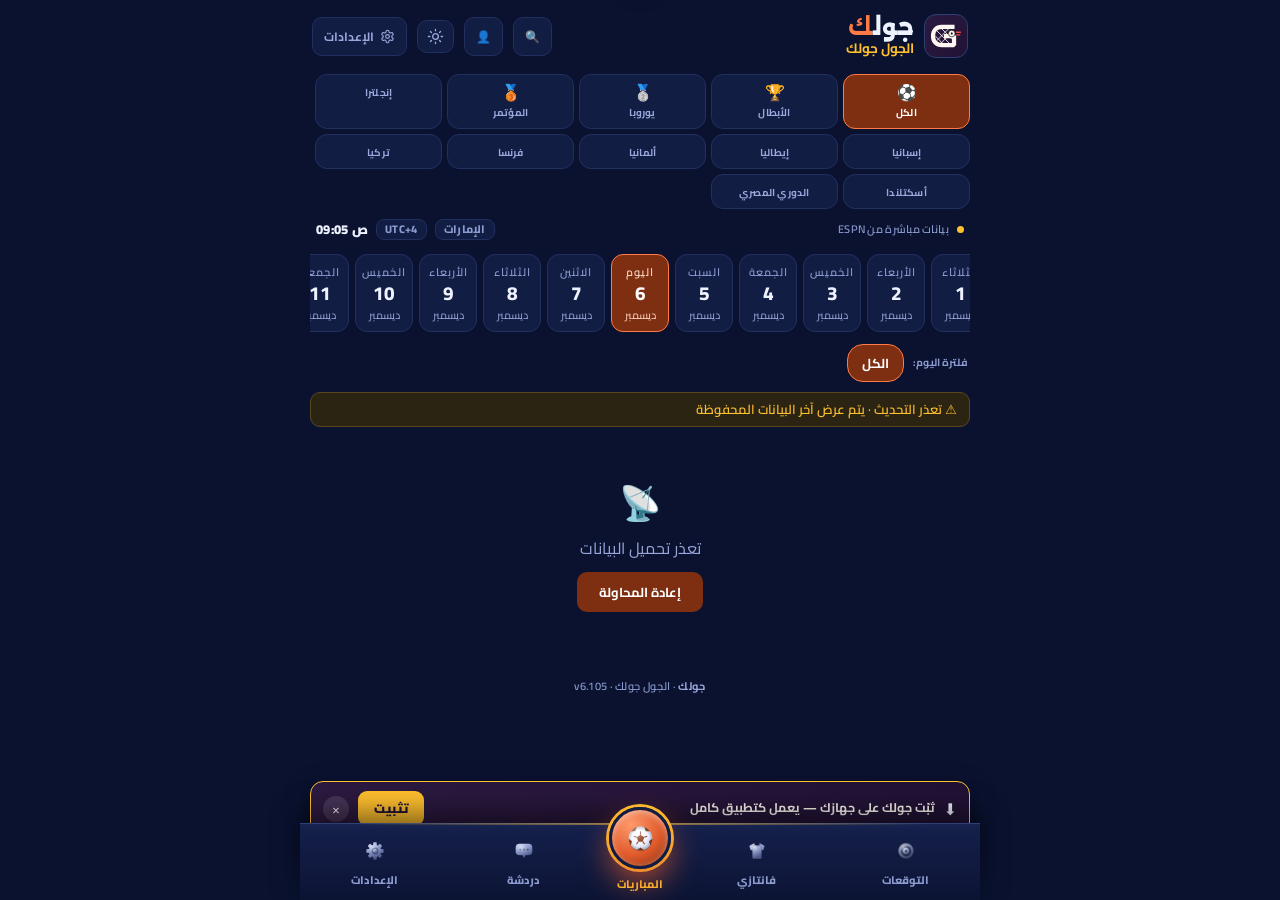
==== commit b730f6c5: "v6.105: no old highlights for a match that is still on During a live match the goal row shows FilGoa" ====
--- a/index.html
+++ b/index.html
@@ -443,7 +443,8 @@
 .commhead{font-size:12px;color:var(--dim);font-weight:700;padding:6px 2px}.commhead .livep{color:#4ADE80}.commstaff{display:flex;flex-direction:column;gap:2px;font-size:12px;color:var(--dim);padding:0 2px 8px}
 .commlist{display:flex;flex-direction:column;gap:6px}.comm{display:flex;gap:10px;align-items:flex-start;background:var(--card);border:1px solid var(--line);border-radius:12px;padding:8px 10px}.comm.goal{border-color:#F5C451;background:color-mix(in srgb,#F5C451 10%,var(--card))}
 .comm .cmin{flex:0 0 auto;min-width:34px;text-align:center;font-weight:900;color:var(--acc);font-variant-numeric:tabular-nums}.comm .ctxt{font-size:13.5px;line-height:1.7}.cclip{display:inline-block;margin-inline-start:6px;color:var(--acc);border:1px solid var(--acc);border-radius:8px;padding:1px 8px;font-size:12px;font-weight:800;text-decoration:none}
-.goalinks{display:flex;align-items:center;gap:8px;flex-wrap:wrap;background:var(--card);border:1px solid var(--line);border-radius:12px;padding:8px 12px;margin:8px 0;font-size:12px;font-weight:700}.goalinks a{color:var(--acc);text-decoration:none;border:1px solid var(--acc);border-radius:8px;padding:3px 9px}.goalinks .disc{margin-inline-start:auto;color:var(--txt);border:1px solid var(--line);background:var(--card2);border-radius:8px;padding:3px 9px;font-weight:800;font-size:12px}
+.goalinks{display:flex;align-items:center;gap:8px;flex-wrap:wrap;background:var(--card);border:1px solid var(--line);border-radius:12px;padding:8px 12px;margin:8px 0;font-size:12px;font-weight:700}.goalinks a{color:var(--acc);text-decoration:none;border:1px solid var(--acc);border-radius:8px;padding:3px 9px}.goalinks .clip b{color:var(--gold,#F5C451);margin-inline-end:2px}.goalinks .clipsoon{color:var(--dim);font-weight:600;font-size:11px}
+.goalinks .disc{margin-inline-start:auto;color:var(--txt);border:1px solid var(--line);background:var(--card2);border-radius:8px;padding:3px 9px;font-weight:800;font-size:12px}
 .lgsec[data-lg="egy"] .mrow .tm i{white-space:normal;line-height:1.15;display:-webkit-box;-webkit-line-clamp:2;-webkit-box-orient:vertical;overflow:hidden;font-size:13px}
 #club .clhead{position:relative;padding:18px 14px 14px;background:linear-gradient(135deg,var(--c1,#1A2447),var(--c2,#0B1229));color:var(--ink,#fff);border-radius:18px 18px 0 0}
 #club .clx{position:absolute;top:10px;inset-inline-end:10px;background:rgba(0,0,0,.28);color:#fff;border-radius:50%;width:32px;height:32px;font-size:15px}
@@ -1230,10 +1231,10 @@
    a new build at all. A commit gate now refuses any release where APP_VERSION does not match
    the newest sw.js changelog entry; see check-release.mjs. This is the third time the marker
    has gone stale, and the first time something stops it. */
-const APP_VERSION = "6.104";
+const APP_VERSION = "6.105";
 /* One-time forced refresh (WC-app mechanism). Bump this token ONLY when every already-open client
    must hard-reload once; normal deploys leave it alone and still get new code on the next open. */
-const FORCE_RELOAD = "2026-09-02-v6104";
+const FORCE_RELOAD = "2026-09-02-v6105";
 const API = "https://site.api.espn.com/apis/site/v2/sports/soccer/";
 const STAND = "https://site.api.espn.com/apis/v2/sports/soccer/";
 const BROADCAST_API = "https://goalak-push.ahmed-ayoty.workers.dev/api/broadcasts";
@@ -1709,7 +1710,7 @@
  mdSummary:["الملخص","Summary"],
  mdLineups:["التشكيل","Line-ups"],
  clResults:["النتائج","Results"], clSquad:["اللاعبين","Squad"], clStats:["إحصائيات","Stats"], clTitles:["البطولات","Trophies"],
- clFixtures:["القادمة","Fixtures"], discuss:["ناقش في الدردشة","Discuss in chat"], roomPicks:["توقعات الشلة","The room's picks"], mdComm:["التعليق","Commentary"], commNone:["مفيش تعليق لهذه المباراة","No commentary for this match"], commSrc:["تعليق مباشر بالعربي من FilGoal","Live Arabic commentary from FilGoal"], commLive:["مباشر","live"], commClip:["شوف الهدف","Watch the goal"], recapTitle:["ملخص الماتش","Match recap"], recapWriting:["بنكتب الملخص…","Writing the recap…"], recapBy:["مكتوب آليًا من أحداث المباراة","Written automatically from the match events"], watchGoals:["شوف الأهداف","Watch the goals"], ytSearch:["على يوتيوب","YouTube highlights"], espnVideo:["فيديو ESPN","ESPN video"], clCoach:["المدرب","Coach"], clCaptain:["الكابتن","Captain"], clHome:["أرض","Home"], clAway:["خارج","Away"], clForm:["آخر {n}","Last {n}"], clTapYears:["اضغط على أي لقب لعرض السنوات","Tap a trophy to see the years"], clNoData:["لا توجد بيانات بعد","No data yet"],
+ clFixtures:["القادمة","Fixtures"], goalClips:["أهداف الماتش","Goal clips"], clipsSoon:["الأهداف بتظهر هنا أول ما تتنزل","Goal clips appear here as they are published"], discuss:["ناقش في الدردشة","Discuss in chat"], roomPicks:["توقعات الشلة","The room's picks"], mdComm:["التعليق","Commentary"], commNone:["مفيش تعليق لهذه المباراة","No commentary for this match"], commSrc:["تعليق مباشر بالعربي من FilGoal","Live Arabic commentary from FilGoal"], commLive:["مباشر","live"], commClip:["شوف الهدف","Watch the goal"], recapTitle:["ملخص الماتش","Match recap"], recapWriting:["بنكتب الملخص…","Writing the recap…"], recapBy:["مكتوب آليًا من أحداث المباراة","Written automatically from the match events"], watchGoals:["شوف الأهداف","Watch the goals"], ytSearch:["على يوتيوب","YouTube highlights"], espnVideo:["فيديو ESPN","ESPN video"], clCoach:["المدرب","Coach"], clCaptain:["الكابتن","Captain"], clHome:["أرض","Home"], clAway:["خارج","Away"], clForm:["آخر {n}","Last {n}"], clTapYears:["اضغط على أي لقب لعرض السنوات","Tap a trophy to see the years"], clNoData:["لا توجد بيانات بعد","No data yet"],
  clNoFacts:["الألقاب مش متسجّلة لهذا النادي بعد","Trophies not recorded for this club yet"], clLast:["آخرها","last"], clSeason:["إحصائيات الموسم","Season stats"],
  clPosG:["حراسة","Goalkeepers"], clPosD:["دفاع","Defenders"], clPosM:["وسط","Midfielders"], clPosF:["هجوم","Forwards"],
  stGoals:["أهداف","Goals"], stConc:["استقبل","Conceded"], stClean:["شباك نظيفة","Clean sheets"], stShots:["تسديدات","Shots"], stOnT:["على المرمى","On target"], stPoss:["استحواذ","Possession"], stYel:["كروت صفراء","Yellow cards"], stRed:["كروت حمراء","Red cards"], stFouls:["أخطاء","Fouls"],
@@ -4381,12 +4382,7 @@
  };
  if(c && c.m && Date.now() - c.at < 30000){ paint(c.m); return; }
  if(!c || !c.m) mdSet(body, '<div class="mdload"><span class="spinner"></span>' + esc(t("loading")) + "</div>"); else paint(c.m);
- try{
-  const r = await fetch(FG_API + "?" + fgQuery(e, H, A)); const j = await r.json();
-  if(!r.ok || !j.ok) throw new Error(j.error || r.status);
-  _comm[eid] = {at: Date.now(), m: j};
-  if(!j.id || e._gkSrc === "af" || e._gkFg) {} else e._gkFg = j.id;
- }catch(_){ _comm[eid] = {at: Date.now(), m: (c && c.m) || null}; }
+ await fetchComm(eid, e, H, A);
  if(_mdEid === eid && _mdTab === "C") paint(_comm[eid].m);
 }
 /* THE MATCH RECAP: three or four sentences in the reader's language, written by the worker from the
@@ -4429,13 +4425,41 @@
    YouTube search for the official highlights otherwise. Never a stream, never an embed. */
 function goalLinksHtml(e, H, A, sum){
  const st = evState(e); if(st === "pre") return "";
- const q = encodeURIComponent(((H.team || {}).displayName || "") + " vs " + ((A.team || {}).displayName || "") + " highlights " + new Date(e.date).getFullYear());
- const yt = "https://www.youtube.com/results?search_query=" + q;
- const v = sum && Array.isArray(sum.videos) && sum.videos[0] && sum.videos[0].links && sum.videos[0].links.web && sum.videos[0].links.web.href;
- return '<div class="goalinks"><span>🎬 ' + esc(t("watchGoals")) + '</span>'
-  + (v ? '<a href="' + esc(v) + '" target="_blank" rel="noopener">' + esc(t("espnVideo")) + "</a>" : "")
-  + '<a href="' + esc(yt) + '" target="_blank" rel="noopener">' + esc(t("ytSearch")) + "</a>"
-  + '<button type="button" class="disc" data-eid="' + esc(e.id) + '" onclick="discussMatch(this.dataset.eid)">💬 ' + esc(t("discuss")) + "</button></div>";
+ /* A SEARCH DURING A LIVE MATCH RETURNS OLD MEETINGS. The owner opened a running Egyptian match and
+    was offered last season's highlights. So: while a match runs, the row shows the goal CLIPS FilGoal
+    has published so far - one chip per goal, minute and scorer - and nothing else; the highlights
+    search appears only after full time, with the month in the query. */
+ const clips = clipsFor(e, H, A);
+ let h = '<div class="goalinks"><span>🎬 ' + esc(t(st === "post" ? "watchGoals" : "goalClips")) + '</span>';
+ h += clips.map(c => '<a class="clip" href="' + esc(c.url) + '" target="_blank" rel="noopener"><b dir="ltr">' + (c.t == null ? "" : esc(String(c.t)) + "'") + "</b> " + esc(c.txt.slice(0, 26)) + "</a>").join("");
+ if(st === "post"){
+  const when = (function(){ try{ return new Intl.DateTimeFormat("en", {month:"long", year:"numeric"}).format(new Date(e.date)); }catch(_){ return String(new Date(e.date).getFullYear()); } })();
+  const q = encodeURIComponent(((H.team || {}).displayName || "") + " vs " + ((A.team || {}).displayName || "") + " highlights " + when);
+  const v = sum && Array.isArray(sum.videos) && sum.videos[0] && sum.videos[0].links && sum.videos[0].links.web && sum.videos[0].links.web.href;
+  h += (v ? '<a href="' + esc(v) + '" target="_blank" rel="noopener">' + esc(t("espnVideo")) + "</a>" : "")
+    + '<a href="https://www.youtube.com/results?search_query=' + q + '" target="_blank" rel="noopener">' + esc(t("ytSearch")) + "</a>";
+ } else if(!clips.length) h += '<small class="clipsoon">' + esc(t("clipsSoon")) + "</small>";
+ h += '<button type="button" class="disc" data-eid="' + esc(e.id) + '" onclick="discussMatch(this.dataset.eid)">💬 ' + esc(t("discuss")) + "</button></div>";
+ return h;
+}
+/* the clips FilGoal has attached to this match's commentary lines; fetches the commentary quietly
+   the first time (Egyptian matches and found twins) and repaints the sheet when it lands */
+function clipsFor(e, H, A){
+ const c = _comm[e.id];
+ if(c && c.m && evState(e) === "in" && Date.now() - c.at > 60000 && !c.loading) fetchComm(e.id, e, H, A).then(function(){ if(_mdEid === e.id && _mdTab === "E") renderMdBody(); });
+ if(c && c.m) return (c.m.comments || []).filter(x => x.url).sort((x, y) => (x.t || 0) - (y.t || 0)).map(x => ({t: x.t, url: x.url, txt: x.txt}));
+ if(!c && (e._gkSrc === "af" || e._gkFg)) fetchComm(e.id, e, H, A).then(function(){ if(_mdEid === e.id && _mdTab === "E") renderMdBody(); });
+ return [];
+}
+async function fetchComm(eid, e, H, A){
+ const prev = _comm[eid]; _comm[eid] = Object.assign({}, prev || {}, {loading:true, at: (prev && prev.at) || 0});
+ try{
+  const r = await fetch(FG_API + "?" + fgQuery(e, H, A)); const j = await r.json();
+  if(!r.ok || !j.ok) throw new Error(j.error || r.status);
+  _comm[eid] = {at: Date.now(), m: j};
+  if(j.id && e._gkSrc !== "af" && !e._gkFg) e._gkFg = j.id;
+ }catch(_){ _comm[eid] = {at: Date.now(), m: (prev && prev.m) || null}; }
+ return _comm[eid];
 }
 function openMatch(eid){
  _mdTab = "E";
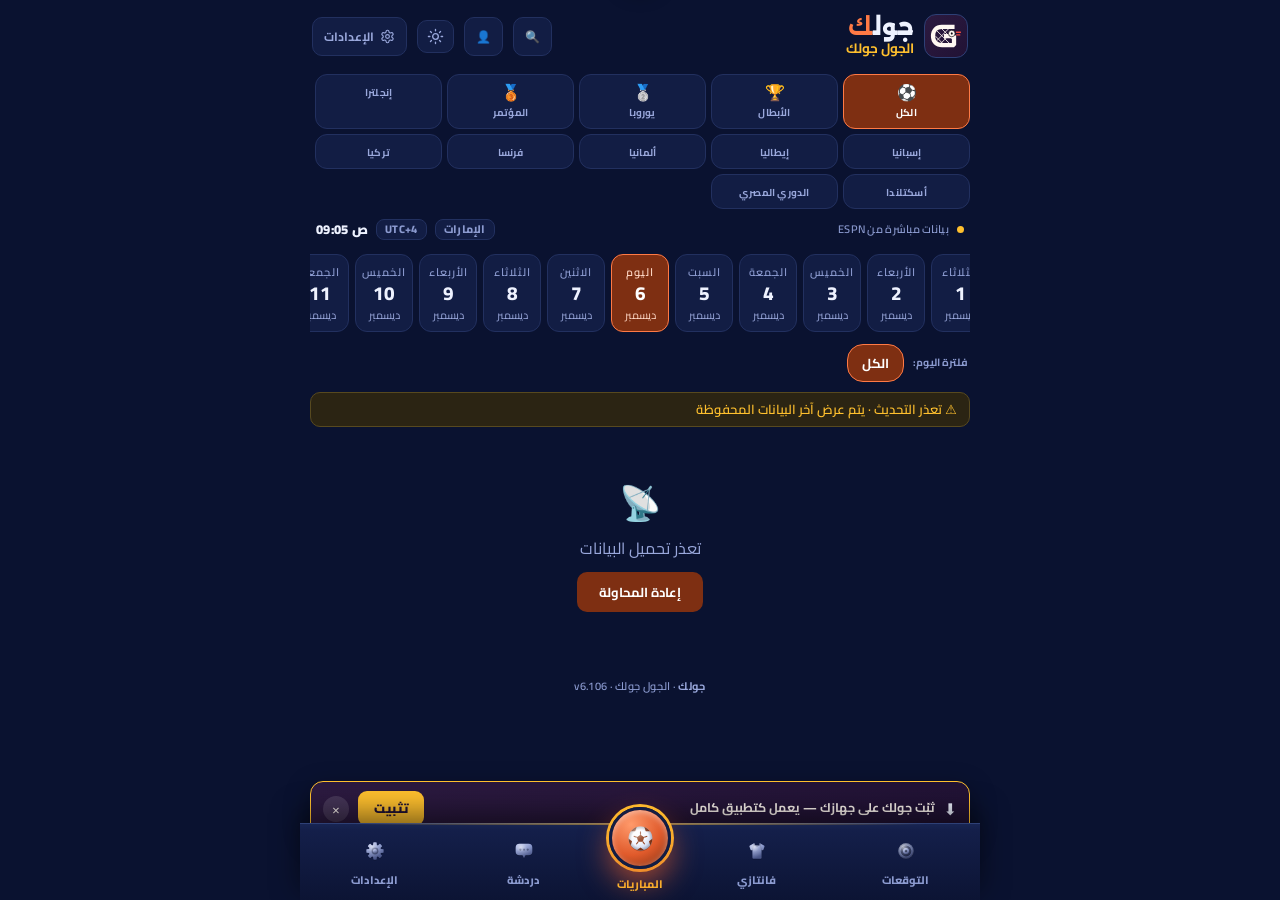
==== commit c39db65d: "v6.106: the offline page, seen online - retried, and in one language The navigation path tries the n" ====
--- a/index.html
+++ b/index.html
@@ -1231,10 +1231,10 @@
    a new build at all. A commit gate now refuses any release where APP_VERSION does not match
    the newest sw.js changelog entry; see check-release.mjs. This is the third time the marker
    has gone stale, and the first time something stops it. */
-const APP_VERSION = "6.105";
+const APP_VERSION = "6.106";
 /* One-time forced refresh (WC-app mechanism). Bump this token ONLY when every already-open client
    must hard-reload once; normal deploys leave it alone and still get new code on the next open. */
-const FORCE_RELOAD = "2026-09-02-v6105";
+const FORCE_RELOAD = "2026-09-02-v6106";
 const API = "https://site.api.espn.com/apis/site/v2/sports/soccer/";
 const STAND = "https://site.api.espn.com/apis/v2/sports/soccer/";
 const BROADCAST_API = "https://goalak-push.ahmed-ayoty.workers.dev/api/broadcasts";
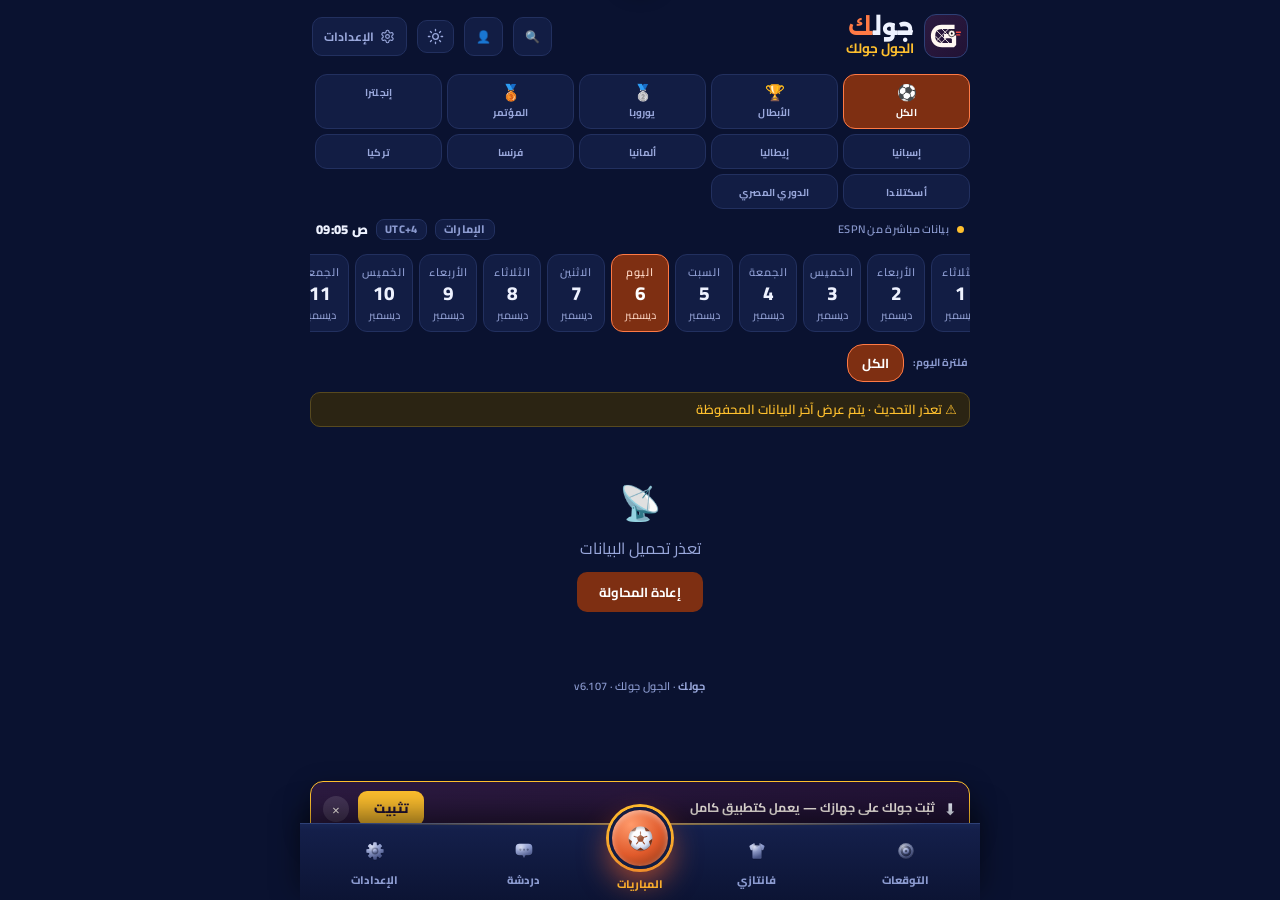
==== commit cd0e4a6b: "v6.107: the "offline" page was a 404 in disguise FilGoal's clip "URL" is the embed HTML of a tweet; " ====
--- a/index.html
+++ b/index.html
@@ -1231,10 +1231,10 @@
    a new build at all. A commit gate now refuses any release where APP_VERSION does not match
    the newest sw.js changelog entry; see check-release.mjs. This is the third time the marker
    has gone stale, and the first time something stops it. */
-const APP_VERSION = "6.106";
+const APP_VERSION = "6.107";
 /* One-time forced refresh (WC-app mechanism). Bump this token ONLY when every already-open client
    must hard-reload once; normal deploys leave it alone and still get new code on the next open. */
-const FORCE_RELOAD = "2026-09-02-v6106";
+const FORCE_RELOAD = "2026-09-02-v6107";
 const API = "https://site.api.espn.com/apis/site/v2/sports/soccer/";
 const STAND = "https://site.api.espn.com/apis/v2/sports/soccer/";
 const BROADCAST_API = "https://goalak-push.ahmed-ayoty.workers.dev/api/broadcasts";
@@ -4376,7 +4376,7 @@
   const rows = m.comments.slice().sort((x, y) => (y.t || 0) - (x.t || 0)).map(x => {
    const goal = /هدف|جووو|جول/.test(x.txt) && !/ضائع|مهدر|ملغ/.test(x.txt);
    return '<div class="comm' + (goal ? " goal" : "") + '"><span class="cmin" dir="ltr">' + (x.t == null ? "" : esc(String(x.t)) + "'") + '</span><div class="ctxt" dir="rtl">' + esc(x.txt)
-    + (x.url ? ' <a class="cclip" href="' + esc(x.url) + '" target="_blank" rel="noopener">🎬 ' + esc(t("commClip")) + "</a>" : "") + "</div></div>";
+    + (/^https?:\/\//i.test(x.url || "") ? ' <a class="cclip" href="' + esc(x.url) + '" target="_blank" rel="noopener">🎬 ' + esc(t("commClip")) + "</a>" : "") + "</div></div>";
   }).join("");
   mdSet(body, '<div class="commhead">🎙️ ' + esc(t("commSrc")) + (m.over ? "" : ' · <span class="livep">' + esc(t("commLive")) + "</span>") + "</div>" + staff + '<div class="commlist">' + rows + "</div>");
  };
@@ -4447,7 +4447,7 @@
 function clipsFor(e, H, A){
  const c = _comm[e.id];
  if(c && c.m && evState(e) === "in" && Date.now() - c.at > 60000 && !c.loading) fetchComm(e.id, e, H, A).then(function(){ if(_mdEid === e.id && _mdTab === "E") renderMdBody(); });
- if(c && c.m) return (c.m.comments || []).filter(x => x.url).sort((x, y) => (x.t || 0) - (y.t || 0)).map(x => ({t: x.t, url: x.url, txt: x.txt}));
+ if(c && c.m) return (c.m.comments || []).filter(x => /^https?:\/\//i.test(x.url || "")).sort((x, y) => (x.t || 0) - (y.t || 0)).map(x => ({t: x.t, url: x.url, txt: x.txt}));
  if(!c && (e._gkSrc === "af" || e._gkFg)) fetchComm(e.id, e, H, A).then(function(){ if(_mdEid === e.id && _mdTab === "E") renderMdBody(); });
  return [];
 }
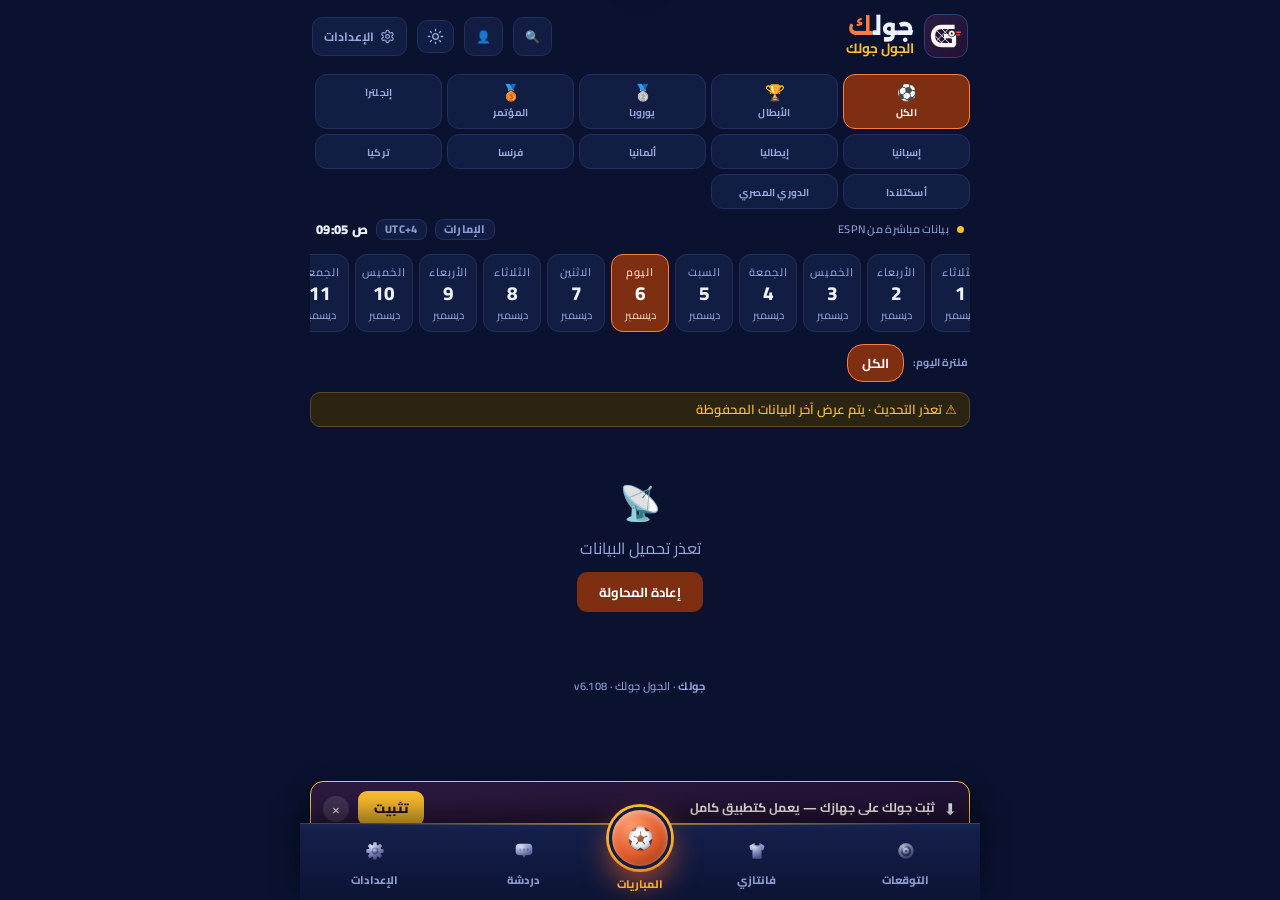
==== commit dc0955a7: "v6.108: the board that froze at kick-off, and 55' at full time The per-minute tick had been killed s" ====
--- a/index.html
+++ b/index.html
@@ -1231,10 +1231,10 @@
    a new build at all. A commit gate now refuses any release where APP_VERSION does not match
    the newest sw.js changelog entry; see check-release.mjs. This is the third time the marker
    has gone stale, and the first time something stops it. */
-const APP_VERSION = "6.107";
+const APP_VERSION = "6.108";
 /* One-time forced refresh (WC-app mechanism). Bump this token ONLY when every already-open client
    must hard-reload once; normal deploys leave it alone and still get new code on the next open. */
-const FORCE_RELOAD = "2026-09-02-v6107";
+const FORCE_RELOAD = "2026-09-02-v6108";
 const API = "https://site.api.espn.com/apis/site/v2/sports/soccer/";
 const STAND = "https://site.api.espn.com/apis/v2/sports/soccer/";
 const BROADCAST_API = "https://goalak-push.ahmed-ayoty.workers.dev/api/broadcasts";
@@ -1710,7 +1710,7 @@
  mdSummary:["الملخص","Summary"],
  mdLineups:["التشكيل","Line-ups"],
  clResults:["النتائج","Results"], clSquad:["اللاعبين","Squad"], clStats:["إحصائيات","Stats"], clTitles:["البطولات","Trophies"],
- clFixtures:["القادمة","Fixtures"], goalClips:["أهداف الماتش","Goal clips"], clipsSoon:["الأهداف بتظهر هنا أول ما تتنزل","Goal clips appear here as they are published"], discuss:["ناقش في الدردشة","Discuss in chat"], roomPicks:["توقعات الشلة","The room's picks"], mdComm:["التعليق","Commentary"], commNone:["مفيش تعليق لهذه المباراة","No commentary for this match"], commSrc:["تعليق مباشر بالعربي من FilGoal","Live Arabic commentary from FilGoal"], commLive:["مباشر","live"], commClip:["شوف الهدف","Watch the goal"], recapTitle:["ملخص الماتش","Match recap"], recapWriting:["بنكتب الملخص…","Writing the recap…"], recapBy:["مكتوب آليًا من أحداث المباراة","Written automatically from the match events"], watchGoals:["شوف الأهداف","Watch the goals"], ytSearch:["على يوتيوب","YouTube highlights"], espnVideo:["فيديو ESPN","ESPN video"], clCoach:["المدرب","Coach"], clCaptain:["الكابتن","Captain"], clHome:["أرض","Home"], clAway:["خارج","Away"], clForm:["آخر {n}","Last {n}"], clTapYears:["اضغط على أي لقب لعرض السنوات","Tap a trophy to see the years"], clNoData:["لا توجد بيانات بعد","No data yet"],
+ clFixtures:["القادمة","Fixtures"], mdHT:["استراحة","HT"], goalClips:["أهداف الماتش","Goal clips"], clipsSoon:["الأهداف بتظهر هنا أول ما تتنزل","Goal clips appear here as they are published"], discuss:["ناقش في الدردشة","Discuss in chat"], roomPicks:["توقعات الشلة","The room's picks"], mdComm:["التعليق","Commentary"], commNone:["مفيش تعليق لهذه المباراة","No commentary for this match"], commSrc:["تعليق مباشر بالعربي من FilGoal","Live Arabic commentary from FilGoal"], commLive:["مباشر","live"], commClip:["شوف الهدف","Watch the goal"], recapTitle:["ملخص الماتش","Match recap"], recapWriting:["بنكتب الملخص…","Writing the recap…"], recapBy:["مكتوب آليًا من أحداث المباراة","Written automatically from the match events"], watchGoals:["شوف الأهداف","Watch the goals"], ytSearch:["على يوتيوب","YouTube highlights"], espnVideo:["فيديو ESPN","ESPN video"], clCoach:["المدرب","Coach"], clCaptain:["الكابتن","Captain"], clHome:["أرض","Home"], clAway:["خارج","Away"], clForm:["آخر {n}","Last {n}"], clTapYears:["اضغط على أي لقب لعرض السنوات","Tap a trophy to see the years"], clNoData:["لا توجد بيانات بعد","No data yet"],
  clNoFacts:["الألقاب مش متسجّلة لهذا النادي بعد","Trophies not recorded for this club yet"], clLast:["آخرها","last"], clSeason:["إحصائيات الموسم","Season stats"],
  clPosG:["حراسة","Goalkeepers"], clPosD:["دفاع","Defenders"], clPosM:["وسط","Midfielders"], clPosF:["هجوم","Forwards"],
  stGoals:["أهداف","Goals"], stConc:["استقبل","Conceded"], stClean:["شباك نظيفة","Clean sheets"], stShots:["تسديدات","Shots"], stOnT:["على المرمى","On target"], stPoss:["استحواذ","Possession"], stYel:["كروت صفراء","Yellow cards"], stRed:["كروت حمراء","Red cards"], stFouls:["أخطاء","Fouls"],
@@ -4373,9 +4373,11 @@
  const paint = m => {
   if(!m || !m.comments || !m.comments.length){ mdSet(body, '<div class="empty"><div class="big">🎙️</div>' + esc(t("commNone")) + "</div>"); return; }
   const staff = (m.coachH || m.coachA) ? '<div class="commstaff">' + (m.coachH ? '<span>👔 ' + esc(m.home) + ": " + esc(m.coachH) + (m.formH ? " · " + esc(m.formH) : "") + "</span>" : "") + (m.coachA ? '<span>👔 ' + esc(m.away) + ": " + esc(m.coachA) + (m.formA ? " · " + esc(m.formA) : "") + "</span>" : "") + "</div>" : "";
-  const rows = m.comments.slice().sort((x, y) => (y.t || 0) - (x.t || 0)).map(x => {
+  const minOf = x => x.ht ? t("mdHT") : (x.m != null ? x.m : x.t);
+  const rows = m.comments.slice().sort((x, y) => ((y.m != null ? y.m : y.t) || 0) - ((x.m != null ? x.m : x.t) || 0)).map(x => {
    const goal = /هدف|جووو|جول/.test(x.txt) && !/ضائع|مهدر|ملغ/.test(x.txt);
-   return '<div class="comm' + (goal ? " goal" : "") + '"><span class="cmin" dir="ltr">' + (x.t == null ? "" : esc(String(x.t)) + "'") + '</span><div class="ctxt" dir="rtl">' + esc(x.txt)
+   const mm = minOf(x);
+   return '<div class="comm' + (goal ? " goal" : "") + '"><span class="cmin" dir="ltr">' + (mm == null ? "" : esc(String(mm)) + (x.ht ? "" : "'")) + '</span><div class="ctxt" dir="rtl">' + esc(x.txt)
     + (/^https?:\/\//i.test(x.url || "") ? ' <a class="cclip" href="' + esc(x.url) + '" target="_blank" rel="noopener">🎬 ' + esc(t("commClip")) + "</a>" : "") + "</div></div>";
   }).join("");
   mdSet(body, '<div class="commhead">🎙️ ' + esc(t("commSrc")) + (m.over ? "" : ' · <span class="livep">' + esc(t("commLive")) + "</span>") + "</div>" + staff + '<div class="commlist">' + rows + "</div>");
@@ -4447,7 +4449,7 @@
 function clipsFor(e, H, A){
  const c = _comm[e.id];
  if(c && c.m && evState(e) === "in" && Date.now() - c.at > 60000 && !c.loading) fetchComm(e.id, e, H, A).then(function(){ if(_mdEid === e.id && _mdTab === "E") renderMdBody(); });
- if(c && c.m) return (c.m.comments || []).filter(x => /^https?:\/\//i.test(x.url || "")).sort((x, y) => (x.t || 0) - (y.t || 0)).map(x => ({t: x.t, url: x.url, txt: x.txt}));
+ if(c && c.m) return (c.m.comments || []).filter(x => /^https?:\/\//i.test(x.url || "")).sort((x, y) => ((x.m != null ? x.m : x.t) || 0) - ((y.m != null ? y.m : y.t) || 0)).map(x => ({t: x.m != null ? x.m : x.t, url: x.url, txt: x.txt}));
  if(!c && (e._gkSrc === "af" || e._gkFg)) fetchComm(e.id, e, H, A).then(function(){ if(_mdEid === e.id && _mdTab === "E") renderMdBody(); });
  return [];
 }
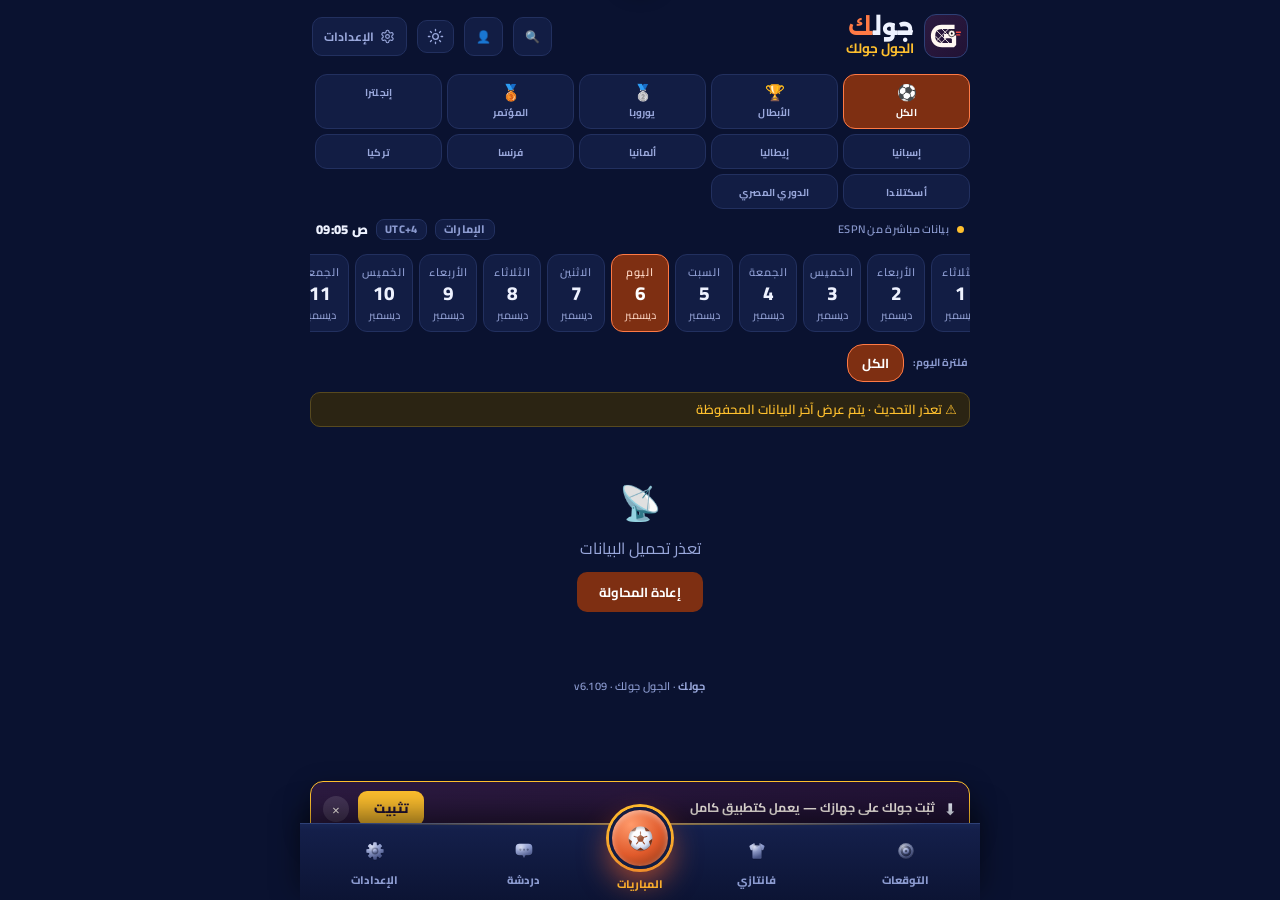
==== commit 05643f48: "v6.109: Egyptian line-ups, and the audit after the freeze FilGoal's match page carries both squads a" ====
--- a/index.html
+++ b/index.html
@@ -1231,10 +1231,10 @@
    a new build at all. A commit gate now refuses any release where APP_VERSION does not match
    the newest sw.js changelog entry; see check-release.mjs. This is the third time the marker
    has gone stale, and the first time something stops it. */
-const APP_VERSION = "6.108";
+const APP_VERSION = "6.109";
 /* One-time forced refresh (WC-app mechanism). Bump this token ONLY when every already-open client
    must hard-reload once; normal deploys leave it alone and still get new code on the next open. */
-const FORCE_RELOAD = "2026-09-02-v6108";
+const FORCE_RELOAD = "2026-09-02-v6109";
 const API = "https://site.api.espn.com/apis/site/v2/sports/soccer/";
 const STAND = "https://site.api.espn.com/apis/v2/sports/soccer/";
 const BROADCAST_API = "https://goalak-push.ahmed-ayoty.workers.dev/api/broadcasts";
@@ -4433,7 +4433,8 @@
     search appears only after full time, with the month in the query. */
  const clips = clipsFor(e, H, A);
  let h = '<div class="goalinks"><span>🎬 ' + esc(t(st === "post" ? "watchGoals" : "goalClips")) + '</span>';
- h += clips.map(c => '<a class="clip" href="' + esc(c.url) + '" target="_blank" rel="noopener"><b dir="ltr">' + (c.t == null ? "" : esc(String(c.t)) + "'") + "</b> " + esc(c.txt.slice(0, 26)) + "</a>").join("");
+ /* a clip's minute is the minute the clip was POSTED (often 1' of the next half, or the break), not the goal's - show it only when it plausibly is the goal's */
+ h += clips.map(c => '<a class="clip" href="' + esc(c.url) + '" target="_blank" rel="noopener">' + (c.t != null && c.t > 2 && !c.ht ? '<b dir="ltr">' + esc(String(c.t)) + "'</b> " : "") + esc(c.txt.slice(0, 30)) + "</a>").join("");
  if(st === "post"){
   const when = (function(){ try{ return new Intl.DateTimeFormat("en", {month:"long", year:"numeric"}).format(new Date(e.date)); }catch(_){ return String(new Date(e.date).getFullYear()); } })();
   const q = encodeURIComponent(((H.team || {}).displayName || "") + " vs " + ((A.team || {}).displayName || "") + " highlights " + when);
@@ -4449,7 +4450,7 @@
 function clipsFor(e, H, A){
  const c = _comm[e.id];
  if(c && c.m && evState(e) === "in" && Date.now() - c.at > 60000 && !c.loading) fetchComm(e.id, e, H, A).then(function(){ if(_mdEid === e.id && _mdTab === "E") renderMdBody(); });
- if(c && c.m) return (c.m.comments || []).filter(x => /^https?:\/\//i.test(x.url || "")).sort((x, y) => ((x.m != null ? x.m : x.t) || 0) - ((y.m != null ? y.m : y.t) || 0)).map(x => ({t: x.m != null ? x.m : x.t, url: x.url, txt: x.txt}));
+ if(c && c.m) return (c.m.comments || []).filter(x => /^https?:\/\//i.test(x.url || "")).sort((x, y) => ((x.m != null ? x.m : x.t) || 0) - ((y.m != null ? y.m : y.t) || 0)).map(x => ({t: x.m != null ? x.m : x.t, ht: !!x.ht, url: x.url, txt: x.txt}));
  if(!c && (e._gkSrc === "af" || e._gkFg)) fetchComm(e.id, e, H, A).then(function(){ if(_mdEid === e.id && _mdTab === "E") renderMdBody(); });
  return [];
 }
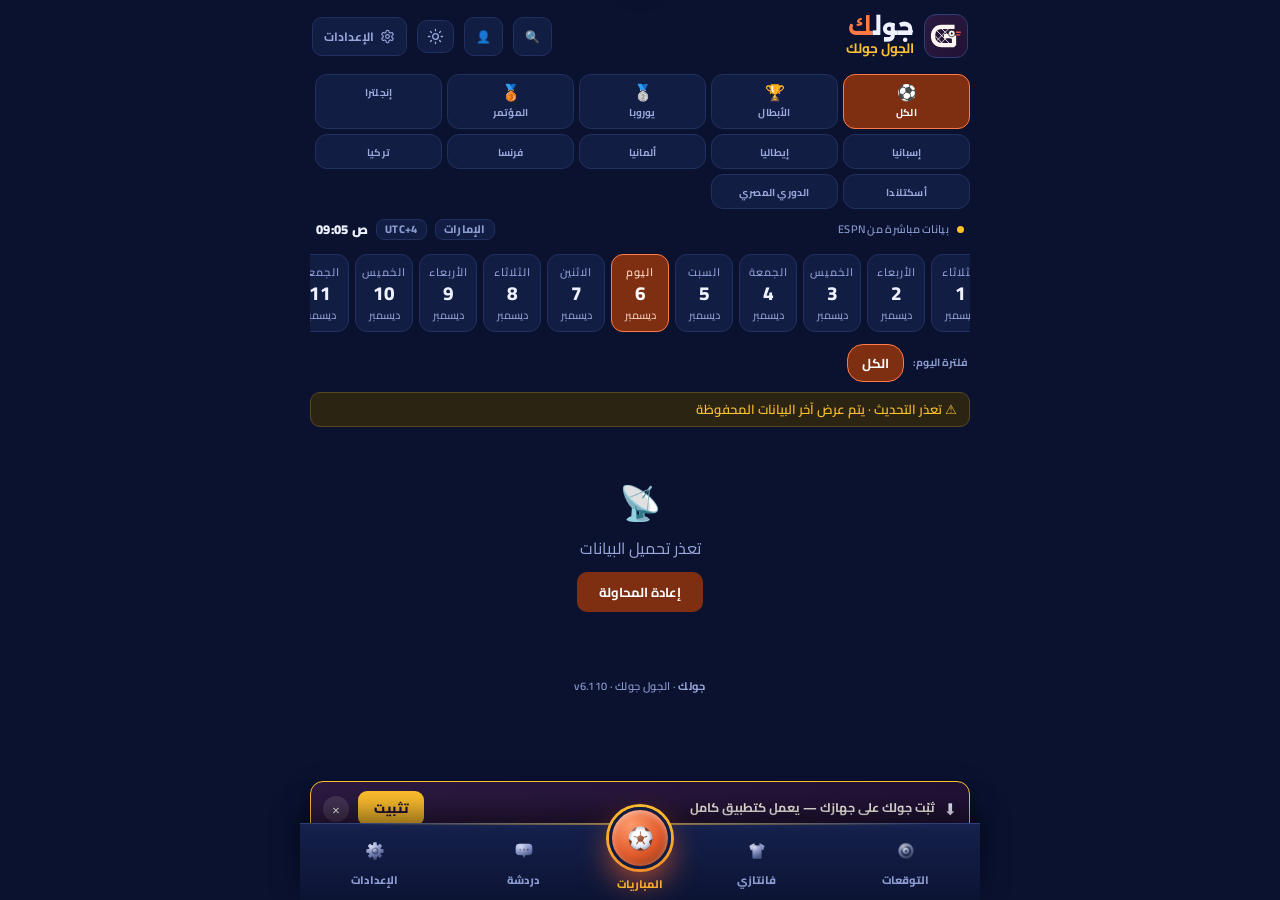
==== commit ebeb29d5: "v6.110: commentary inside the Egyptian summary, no clip chips, club page from the sheet header Co-Au" ====
--- a/index.html
+++ b/index.html
@@ -1231,10 +1231,10 @@
    a new build at all. A commit gate now refuses any release where APP_VERSION does not match
    the newest sw.js changelog entry; see check-release.mjs. This is the third time the marker
    has gone stale, and the first time something stops it. */
-const APP_VERSION = "6.109";
+const APP_VERSION = "6.110";
 /* One-time forced refresh (WC-app mechanism). Bump this token ONLY when every already-open client
    must hard-reload once; normal deploys leave it alone and still get new code on the next open. */
-const FORCE_RELOAD = "2026-09-02-v6109";
+const FORCE_RELOAD = "2026-09-02-v6110";
 const API = "https://site.api.espn.com/apis/site/v2/sports/soccer/";
 const STAND = "https://site.api.espn.com/apis/v2/sports/soccer/";
 const BROADCAST_API = "https://goalak-push.ahmed-ayoty.workers.dev/api/broadcasts";
@@ -2884,9 +2884,9 @@
   _rowScore[e.id] = curScore;
  }
  return '<button type="button" class="' + rowCls + '" data-eid="' + esc(e.id) + '" onclick="openMatch(this.dataset.eid)">' +
-  '<span class="tm tmh" data-club="' + esc(String((H.team || {}).id || "")) + '" data-cslug="' + esc(slugForEvent(e) || "") + '">' + '<i>' + esc(teamName(H)) + "</i>" + crestHtml(H.team) + "</span>" +
+  '<span class="tm tmh">' + '<i>' + esc(teamName(H)) + "</i>" + crestHtml(H.team) + "</span>" +
   '<span class="mid">' + mid + '<span class="msub">' + sub + "</span></span>" +
-  '<span class="tm tma" data-club="' + esc(String((A.team || {}).id || "")) + '" data-cslug="' + esc(slugForEvent(e) || "") + '">' + crestHtml(A.team) + "<i>" + esc(teamName(A)) + "</i></span>" +
+  '<span class="tm tma">' + crestHtml(A.team) + "<i>" + esc(teamName(A)) + "</i></span>" +
   "</button>";
 }
 function paintHome(){
@@ -4173,15 +4173,15 @@
     eleven; Facts and Stats would be empty frames, so they are not offered - and a tab chosen on an
     ESPN match a moment ago must not carry over into an empty one here. */
  const af = e._gkSrc === "af";
- if(af && (_mdTab === "S" || _mdTab === "F")) _mdTab = preTabs ? "L" : "E";
+ if(af && (_mdTab === "S" || _mdTab === "F" || _mdTab === "C")) _mdTab = preTabs ? "L" : "E";   /* an Egyptian match's commentary lives IN the summary */
  /* FilGoal commentary: always offered on an Egyptian match, and on any other match once its FilGoal twin
     has been found (fgTwinProbe stamps e._gkFg); a tab that would be empty is not shown */
- const hasC = af || !!e._gkFg;
+ const hasC = !af && !!e._gkFg;
  if(!af && !preTabs && e._gkFg === undefined) fgTwinProbe(e);
  if(_mdTab === "C" && !hasC) _mdTab = "E";
- if(tabsEl) tabsEl.style.display = (af && preTabs && !hasC) ? "none" : "";
- if(tabsEl) tabsEl.innerHTML = (preTabs ? (af ? [["C", "mdComm"], ["L", "mdLineups"]] : [["F", "mdFacts"], ["L", "mdLineups"]])
-                                        : af ? [["E", "mdSummary"], ["C", "mdComm"], ["L", "mdLineups"]]
+ if(tabsEl) tabsEl.style.display = (af && preTabs) ? "none" : "";
+ if(tabsEl) tabsEl.innerHTML = (preTabs ? (af ? [["L", "mdLineups"]] : [["F", "mdFacts"], ["L", "mdLineups"]])
+                                        : af ? [["E", "mdSummary"], ["L", "mdLineups"]]
                                         : hasC ? [["E", "mdSummary"], ["C", "mdComm"], ["L", "mdLineups"], ["S", "mdStats"], ["F", "mdFacts"]]
                                         : [["E", "mdSummary"], ["L", "mdLineups"], ["S", "mdStats"], ["F", "mdFacts"]])
   .map(p => '<button type="button" class="mdtab' + (_mdTab === p[0] ? " on" : "") + '" onclick="setMdTab(\'' + p[0] + '\')">' + esc(t(p[1])) + "</button>").join("");
@@ -4196,7 +4196,7 @@
   const finished = evState(e) === "post" && !voidedKey(e);
   const sumNow = sumCache[eid] && sumCache[eid].json;
   const af0 = e._gkSrc === "af";   /* the Egyptian feed has no ratings: no star card, no "analysis failed" */
-  mdSet(body, (finished ? (af0 ? "" : motmCardHtml(eid)) + recapHtml(eid, e) : "") + goalLinksHtml(e, H, A, sumNow) + mdEventsHtml(e, H, A, sumNow));
+  mdSet(body, (finished ? (af0 ? "" : motmCardHtml(eid)) + recapHtml(eid, e) : "") + goalLinksHtml(e, H, A, sumNow) + mdEventsHtml(e, H, A, sumNow) + (af0 ? commInlineHtml(eid, e, H, A) : ""));
   if(finished && !af0){ const rt = _ratings[eid]; if(!rt || (!rt.ready && !rt.loading && (rt.failed || 0) < 3)) loadRatings(eid); }
   /* subs come from the summary feed: fetch once, then repaint the timeline with them */
   if(finished || evState(e) === "in") ensureSummary(eid).then(function(s){ if(s && _mdEid === eid && _mdTab === "E" && !sumNow) renderMdBody(); });
@@ -4252,6 +4252,8 @@
  /* three matches into a season "last 5" is not five: reach back into last season's schedule */
  let evs = ((sched && sched.events) || []).slice();
  if(slug && evs.length < 5){ try{ const prev = await jget(API + slug + "/teams/" + id + "/schedule?season=" + (yr - 1)); evs = evs.concat((prev && prev.events) || []); }catch(_){} }
+ /* an Egyptian club's "last season" is the same board answer again - one copy of each match */
+ evs = evs.filter((e, i, arr) => arr.findIndex(x => String(x.id) === String(e.id)) === i);
  if($("club").classList.contains("hide") || !_club || _club.id !== id) return;
  const results = evs.map(e => {
   const cs = (e.competitions && e.competitions[0] && e.competitions[0].competitors) || [];
@@ -4367,6 +4369,24 @@
   if(r.ok && j.ok && j.id){ e._gkFg = j.id; if(_mdEid === e.id) renderMdBody(); }
  }catch(_){}
 }
+function commRowsHtml(m){
+ const minOf = x => x.ht ? t("mdHT") : (x.m != null ? x.m : x.t);
+ return (m.comments || []).slice().sort((x, y) => ((y.m != null ? y.m : y.t) || 0) - ((x.m != null ? x.m : x.t) || 0)).map(x => {
+  const goal = /هدف|جووو|جول/.test(x.txt) && !/ضائع|مهدر|ملغ/.test(x.txt);
+  const mm = minOf(x);
+  return '<div class="comm' + (goal ? " goal" : "") + '"><span class="cmin" dir="ltr">' + (mm == null ? "" : esc(String(mm)) + (x.ht ? "" : "'")) + '</span><div class="ctxt" dir="rtl">' + esc(x.txt) + "</div></div>";
+ }).join("");
+}
+/* MINUTE BY MINUTE, INSIDE THE SUMMARY. An Egyptian match's summary had only the typed events - a goal,
+   two cards - while FilGoal writes seventy lines a game; the owner wanted them where the other leagues'
+   timeline is. They sit under the events, newest first, and refresh with the sheet while the match runs. */
+function commInlineHtml(eid, e, H, A){
+ const c = _comm[eid];
+ if(c && c.m && evState(e) === "in" && Date.now() - c.at > 60000 && !c.loading) fetchComm(eid, e, H, A).then(function(){ if(_mdEid === eid && _mdTab === "E") renderMdBody(); });
+ if(!c) { fetchComm(eid, e, H, A).then(function(){ if(_mdEid === eid && _mdTab === "E") renderMdBody(); }); return '<div class="commhead">🎙️ ' + esc(t("commSrc")) + ' · <span class="rcwait">' + esc(t("loading")) + "</span></div>"; }
+ if(!c.m || !(c.m.comments || []).length) return "";
+ return '<div class="commhead">🎙️ ' + esc(t("commSrc")) + (c.m.over ? "" : ' · <span class="livep">' + esc(t("commLive")) + "</span>") + '</div><div class="commlist">' + commRowsHtml(c.m) + "</div>";
+}
 async function renderComm(eid, e, H, A){
  const body = $("mdBody"); if(!body) return;
  const c = _comm[eid];
@@ -4374,13 +4394,7 @@
   if(!m || !m.comments || !m.comments.length){ mdSet(body, '<div class="empty"><div class="big">🎙️</div>' + esc(t("commNone")) + "</div>"); return; }
   const staff = (m.coachH || m.coachA) ? '<div class="commstaff">' + (m.coachH ? '<span>👔 ' + esc(m.home) + ": " + esc(m.coachH) + (m.formH ? " · " + esc(m.formH) : "") + "</span>" : "") + (m.coachA ? '<span>👔 ' + esc(m.away) + ": " + esc(m.coachA) + (m.formA ? " · " + esc(m.formA) : "") + "</span>" : "") + "</div>" : "";
   const minOf = x => x.ht ? t("mdHT") : (x.m != null ? x.m : x.t);
-  const rows = m.comments.slice().sort((x, y) => ((y.m != null ? y.m : y.t) || 0) - ((x.m != null ? x.m : x.t) || 0)).map(x => {
-   const goal = /هدف|جووو|جول/.test(x.txt) && !/ضائع|مهدر|ملغ/.test(x.txt);
-   const mm = minOf(x);
-   return '<div class="comm' + (goal ? " goal" : "") + '"><span class="cmin" dir="ltr">' + (mm == null ? "" : esc(String(mm)) + (x.ht ? "" : "'")) + '</span><div class="ctxt" dir="rtl">' + esc(x.txt)
-    + (/^https?:\/\//i.test(x.url || "") ? ' <a class="cclip" href="' + esc(x.url) + '" target="_blank" rel="noopener">🎬 ' + esc(t("commClip")) + "</a>" : "") + "</div></div>";
-  }).join("");
-  mdSet(body, '<div class="commhead">🎙️ ' + esc(t("commSrc")) + (m.over ? "" : ' · <span class="livep">' + esc(t("commLive")) + "</span>") + "</div>" + staff + '<div class="commlist">' + rows + "</div>");
+  mdSet(body, '<div class="commhead">🎙️ ' + esc(t("commSrc")) + (m.over ? "" : ' · <span class="livep">' + esc(t("commLive")) + "</span>") + "</div>" + staff + '<div class="commlist">' + commRowsHtml(m) + "</div>");
  };
  if(c && c.m && Date.now() - c.at < 30000){ paint(c.m); return; }
  if(!c || !c.m) mdSet(body, '<div class="mdload"><span class="spinner"></span>' + esc(t("loading")) + "</div>"); else paint(c.m);
@@ -4427,21 +4441,17 @@
    YouTube search for the official highlights otherwise. Never a stream, never an embed. */
 function goalLinksHtml(e, H, A, sum){
  const st = evState(e); if(st === "pre") return "";
- /* A SEARCH DURING A LIVE MATCH RETURNS OLD MEETINGS. The owner opened a running Egyptian match and
-    was offered last season's highlights. So: while a match runs, the row shows the goal CLIPS FilGoal
-    has published so far - one chip per goal, minute and scorer - and nothing else; the highlights
-    search appears only after full time, with the month in the query. */
- const clips = clipsFor(e, H, A);
- let h = '<div class="goalinks"><span>🎬 ' + esc(t(st === "post" ? "watchGoals" : "goalClips")) + '</span>';
- /* a clip's minute is the minute the clip was POSTED (often 1' of the next half, or the break), not the goal's - show it only when it plausibly is the goal's */
- h += clips.map(c => '<a class="clip" href="' + esc(c.url) + '" target="_blank" rel="noopener">' + (c.t != null && c.t > 2 && !c.ht ? '<b dir="ltr">' + esc(String(c.t)) + "'</b> " : "") + esc(c.txt.slice(0, 30)) + "</a>").join("");
+ /* A SEARCH DURING A LIVE MATCH RETURNS OLD MEETINGS, so the highlights search appears only after full
+    time, with the month in the query. During the match the row carries the chat button alone - the
+    owner tried the per-goal clips and asked for them to go: YouTube afterwards is enough. */
+ let h = '<div class="goalinks">' + (st === "post" ? '<span>🎬 ' + esc(t("watchGoals")) + '</span>' : "");
  if(st === "post"){
   const when = (function(){ try{ return new Intl.DateTimeFormat("en", {month:"long", year:"numeric"}).format(new Date(e.date)); }catch(_){ return String(new Date(e.date).getFullYear()); } })();
   const q = encodeURIComponent(((H.team || {}).displayName || "") + " vs " + ((A.team || {}).displayName || "") + " highlights " + when);
   const v = sum && Array.isArray(sum.videos) && sum.videos[0] && sum.videos[0].links && sum.videos[0].links.web && sum.videos[0].links.web.href;
   h += (v ? '<a href="' + esc(v) + '" target="_blank" rel="noopener">' + esc(t("espnVideo")) + "</a>" : "")
     + '<a href="https://www.youtube.com/results?search_query=' + q + '" target="_blank" rel="noopener">' + esc(t("ytSearch")) + "</a>";
- } else if(!clips.length) h += '<small class="clipsoon">' + esc(t("clipsSoon")) + "</small>";
+ }
  h += '<button type="button" class="disc" data-eid="' + esc(e.id) + '" onclick="discussMatch(this.dataset.eid)">💬 ' + esc(t("discuss")) + "</button></div>";
  return h;
 }
@@ -4939,9 +4949,9 @@
  $("mbox").innerHTML =
   '<button type="button" class="mx" onclick="closeModal()">✕</button>' +
   '<div class="mvs">' +
-   '<span class="mvt">' + crestHtml(H.team) + "<i>" + esc(teamName(H)) + "</i>" + scorerListHtml(e, H) + "</span>" +
+   '<span class="mvt">' + crestHtml(H.team) + '<i data-club="' + esc(String((H.team || {}).id || "")) + '" data-cslug="' + esc(slugForEvent(e) || "") + '">' + esc(teamName(H)) + "</i>" + scorerListHtml(e, H) + "</span>" +
    scoreLine +
-   '<span class="mvt">' + crestHtml(A.team) + "<i>" + esc(teamName(A)) + "</i>" + scorerListHtml(e, A) + "</span>" +
+   '<span class="mvt">' + crestHtml(A.team) + '<i data-club="' + esc(String((A.team || {}).id || "")) + '" data-cslug="' + esc(slugForEvent(e) || "") + '">' + esc(teamName(A)) + "</i>" + scorerListHtml(e, A) + "</span>" +
   "</div>" +
   '<div class="mmeta">' + meta
     + (s === "pre" && !vk ? '<br><span class="mcd">⏳ ' + countdown(Date.parse(e.date)) + "</span>" : "")
@@ -5738,7 +5748,7 @@
  return '<div class="lgsec"><div class="lgbody"><div class="mrow prow">' +
   '<span class="tm tmh"><i>' + esc(teamName(H)) + "</i>" + crestHtml(H.team) + "</span>" +
   '<span class="mid">' + mid + '<span class="msub"><span dir="ltr">' + esc(fmtTime(e.date)) + "</span>" + (lg ? " · " + esc(lgShort(lg)) : "") + (e._gkQual ? " · " + esc(t("qualTag")) : "") + "</span></span>" +
-  '<span class="tm tma" data-club="' + esc(String((A.team || {}).id || "")) + '" data-cslug="' + esc(slugForEvent(e) || "") + '">' + crestHtml(A.team) + "<i>" + esc(teamName(A)) + "</i></span>" +
+  '<span class="tm tma">' + crestHtml(A.team) + "<i>" + esc(teamName(A)) + "</i></span>" +
   "</div>" + picksRowHtml(e) + "</div></div>";
 }
 function predResultRow(e){
@@ -5756,7 +5766,7 @@
  return '<div class="lgsec"><div class="lgbody"><div class="mrow prow">' +
   '<span class="tm tmh"><i>' + esc(teamName(H)) + "</i>" + crestHtml(H.team) + "</span>" +
   '<span class="mid"><span class="msc" dir="ltr">' + scoreTxt(H, A) + '</span><span class="msub">' + sub + "</span></span>" +
-  '<span class="tm tma" data-club="' + esc(String((A.team || {}).id || "")) + '" data-cslug="' + esc(slugForEvent(e) || "") + '">' + crestHtml(A.team) + "<i>" + esc(teamName(A)) + "</i></span>" +
+  '<span class="tm tma">' + crestHtml(A.team) + "<i>" + esc(teamName(A)) + "</i></span>" +
   "</div>" + picksRowHtml(e) + "</div></div>";
 }
 /* A REPAINT MUST NEVER EAT WHAT SOMEBODY IS TYPING. The tab refreshes on a timer and on
@@ -6986,7 +6996,7 @@
   const cs = (e.competitions && e.competitions[0] && e.competitions[0].competitors) || [];
   const H = cs.find(x => x.homeAway === "home") || cs[0] || {}, A = cs.find(x => x.homeAway === "away") || cs[1] || {};
   return '<button type="button" class="clive" data-id="' + esc(e.id) + '" onclick="openMatch(this.dataset.id)">'
-   + '<span data-club="' + esc(String((H.team || {}).id || "")) + '" data-cslug="' + esc(slugForEvent(e) || "") + '">' + esc(clubAr(H.team || {})) + '</span><span class="sc" dir="ltr">' + esc(String(H.score ?? "")) + " - " + esc(String(A.score ?? "")) + '</span><span data-club="' + esc(String((A.team || {}).id || "")) + '" data-cslug="' + esc(slugForEvent(e) || "") + '">' + esc(clubAr(A.team || {})) + "</span>"
+   + '<span>' + esc(clubAr(H.team || {})) + '</span><span class="sc" dir="ltr">' + esc(String(H.score ?? "")) + " - " + esc(String(A.score ?? "")) + '</span><span>' + esc(clubAr(A.team || {})) + "</span>"
    + '<span class="ck" dir="ltr">' + esc(String((e.status && e.status.displayClock) || "")) + "</span></button>";
  }).join("");
 }
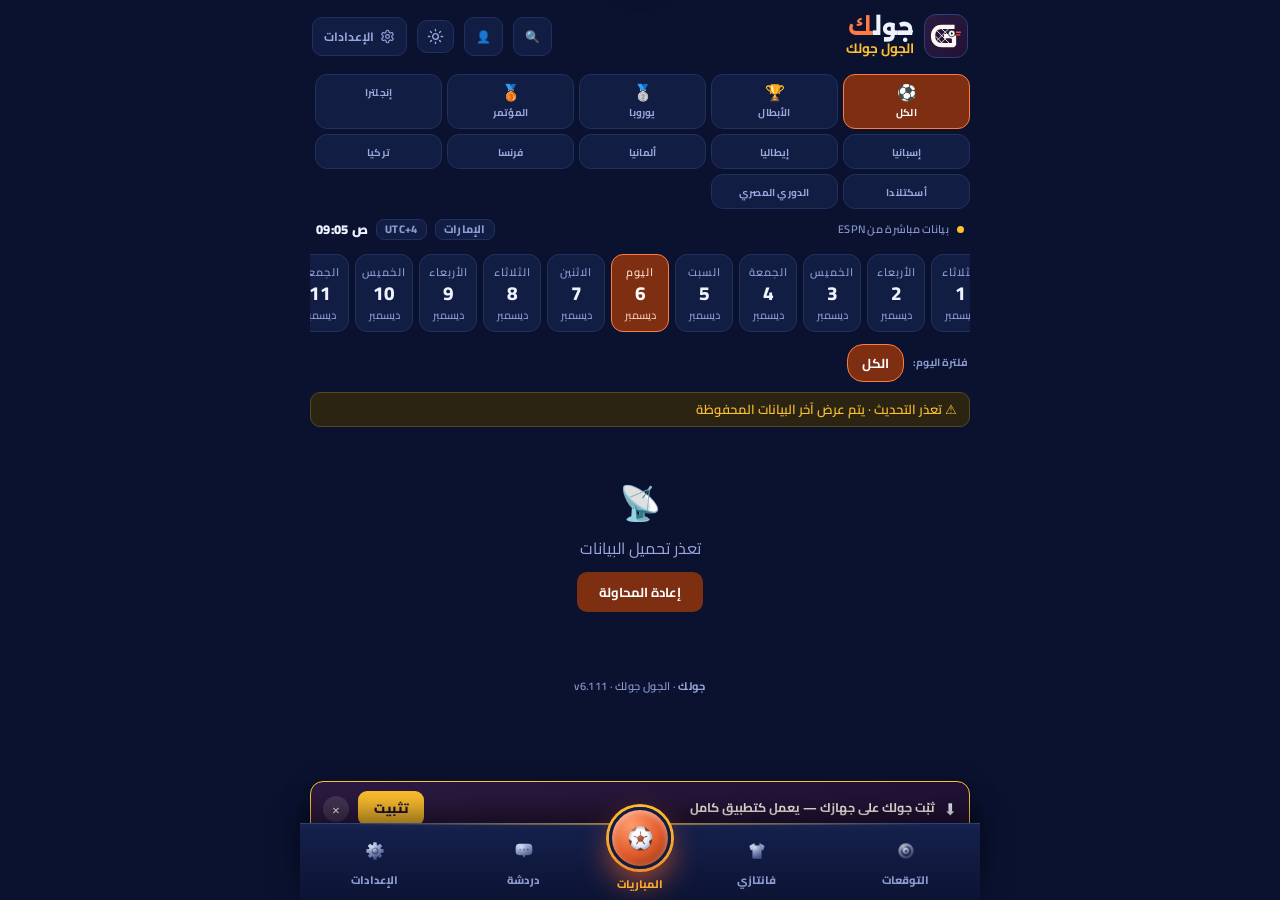
==== commit 295b6170: "v6.111: the crest in the sheet header opens the club page too Co-Authored-By: Claude Fable 5.1 <nore" ====
--- a/index.html
+++ b/index.html
@@ -1231,10 +1231,10 @@
    a new build at all. A commit gate now refuses any release where APP_VERSION does not match
    the newest sw.js changelog entry; see check-release.mjs. This is the third time the marker
    has gone stale, and the first time something stops it. */
-const APP_VERSION = "6.110";
+const APP_VERSION = "6.111";
 /* One-time forced refresh (WC-app mechanism). Bump this token ONLY when every already-open client
    must hard-reload once; normal deploys leave it alone and still get new code on the next open. */
-const FORCE_RELOAD = "2026-09-02-v6110";
+const FORCE_RELOAD = "2026-09-02-v6111";
 const API = "https://site.api.espn.com/apis/site/v2/sports/soccer/";
 const STAND = "https://site.api.espn.com/apis/v2/sports/soccer/";
 const BROADCAST_API = "https://goalak-push.ahmed-ayoty.workers.dev/api/broadcasts";
@@ -4949,9 +4949,9 @@
  $("mbox").innerHTML =
   '<button type="button" class="mx" onclick="closeModal()">✕</button>' +
   '<div class="mvs">' +
-   '<span class="mvt">' + crestHtml(H.team) + '<i data-club="' + esc(String((H.team || {}).id || "")) + '" data-cslug="' + esc(slugForEvent(e) || "") + '">' + esc(teamName(H)) + "</i>" + scorerListHtml(e, H) + "</span>" +
+   '<span class="mvt" data-club="' + esc(String((H.team || {}).id || "")) + '" data-cslug="' + esc(slugForEvent(e) || "") + '">' + crestHtml(H.team) + "<i>" + esc(teamName(H)) + "</i>" + scorerListHtml(e, H) + "</span>" +
    scoreLine +
-   '<span class="mvt">' + crestHtml(A.team) + '<i data-club="' + esc(String((A.team || {}).id || "")) + '" data-cslug="' + esc(slugForEvent(e) || "") + '">' + esc(teamName(A)) + "</i>" + scorerListHtml(e, A) + "</span>" +
+   '<span class="mvt" data-club="' + esc(String((A.team || {}).id || "")) + '" data-cslug="' + esc(slugForEvent(e) || "") + '">' + crestHtml(A.team) + "<i>" + esc(teamName(A)) + "</i>" + scorerListHtml(e, A) + "</span>" +
   "</div>" +
   '<div class="mmeta">' + meta
     + (s === "pre" && !vk ? '<br><span class="mcd">⏳ ' + countdown(Date.parse(e.date)) + "</span>" : "")
